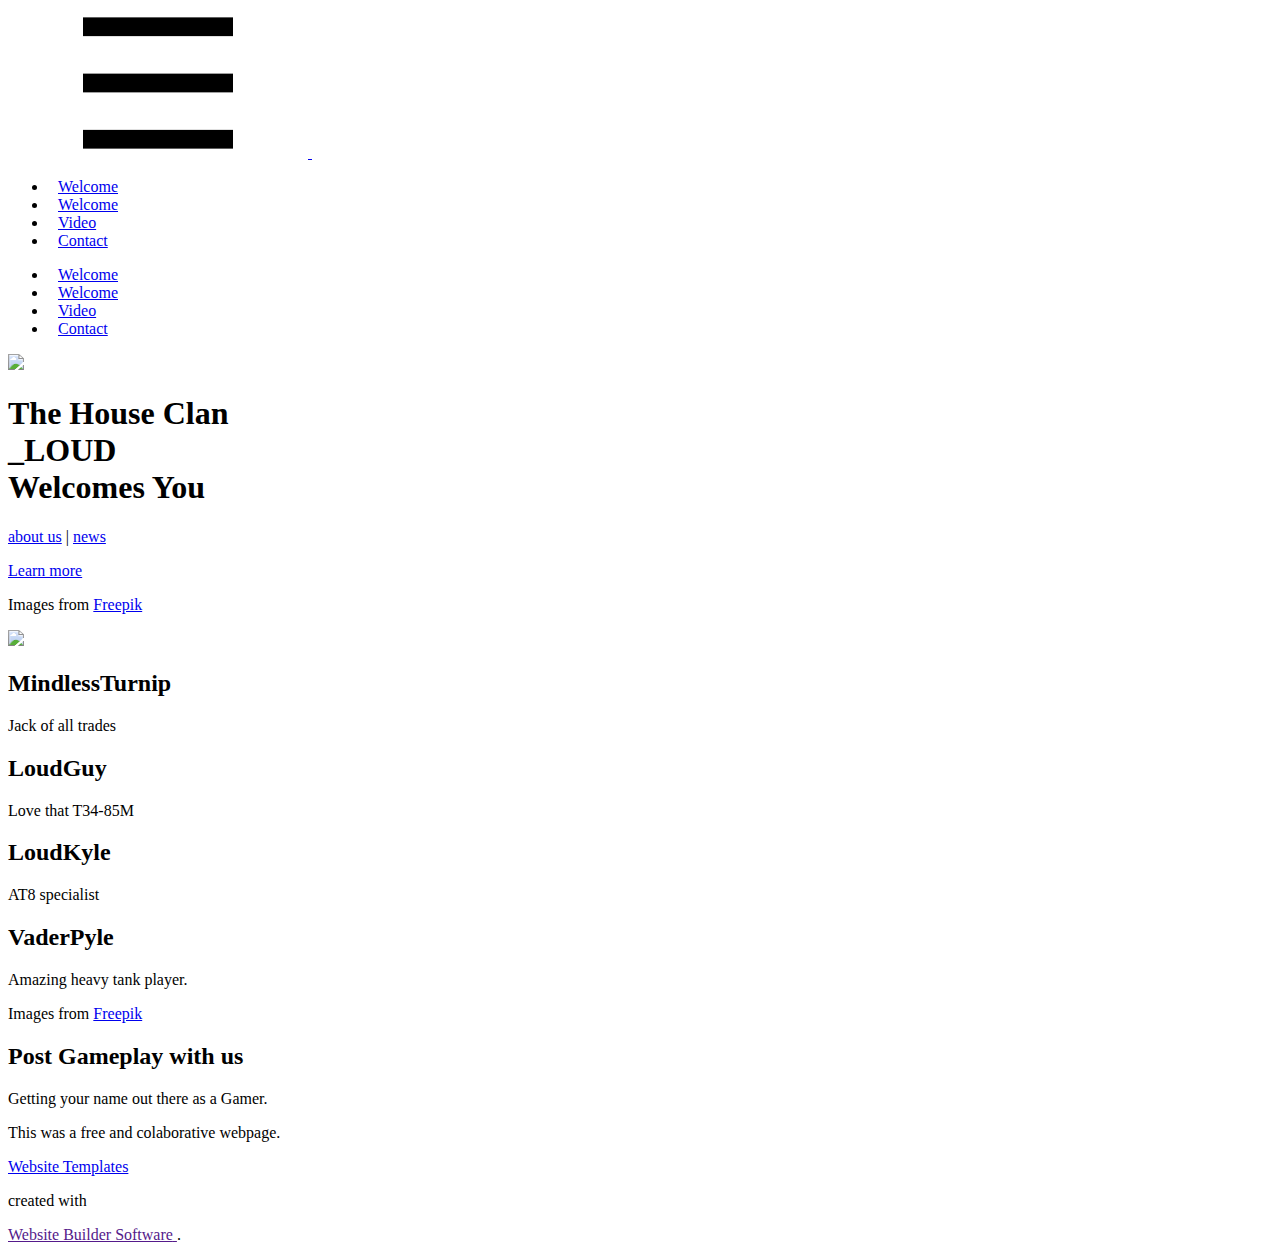
==== index.html @ 384fc14b "Update index.html" ====
<!DOCTYPE html>
<html style="font-size: 16px;">
  <head>
    <meta name="viewport" content="width=device-width, initial-scale=1.0">
    <meta charset="utf-8">
    <meta name="keywords" content="The House Clan Welcomes You, Josh B, LoudGuy, Reparable, Post Gameplay with us, THC_, The House Clan World of Tanks, THC_ clan">
    <meta name="description" content=" A fun World of tanks clan that also plays clash of clans.">
     <meta name="description" content="">
    <meta name="page_type" content="np-template-header-footer-from-plugin">
    <title>Welcome</title>
    <link rel="stylesheet" href="nicepage.css" media="screen">
<link rel="stylesheet" href="Welcome.css" media="screen">
    <script class="u-script" type="text/javascript" src="jquery.js" defer=""></script>
    <script class="u-script" type="text/javascript" src="nicepage.js" defer=""></script>
    <meta name="generator" content="Nicepage 4.0.3, nicepage.com">
    <link id="u-theme-google-font" rel="stylesheet" href="https://fonts.googleapis.com/css?family=Roboto:100,100i,300,300i,400,400i,500,500i,700,700i,900,900i|Open+Sans:300,300i,400,400i,600,600i,700,700i,800,800i">
    <link id="u-page-google-font" rel="stylesheet" href="https://fonts.googleapis.com/css?family=Montserrat:100,100i,200,200i,300,300i,400,400i,500,500i,600,600i,700,700i,800,800i,900,900i">
    
    
    
    
    <script type="application/ld+json">{
		"@context": "http://schema.org",
		"@type": "Organization",
		"name": "",
		"logo": "images/default-logo.png"
}</script>
    <meta name="theme-color" content="#478ac9">
    <meta property="og:title" content="Welcome">
    <meta property="og:type" content="website">
  </head>
  <body data-home-page="Welcome.html" data-home-page-title="Welcome" class="u-body"><header class="u-clearfix u-header u-header" id="sec-353a"><div class="u-clearfix u-sheet u-sheet-1">
        <nav class="u-menu u-menu-dropdown u-offcanvas u-menu-1">
          <div class="menu-collapse" style="font-size: 1rem; letter-spacing: 0px; font-weight: 700;">
            <a class="u-button-style u-custom-border u-custom-border-color u-custom-left-right-menu-spacing u-custom-padding-bottom u-custom-text-color u-custom-top-bottom-menu-spacing u-nav-link u-text-active-palette-1-base u-text-hover-palette-2-base" href="#">
              <svg><use xmlns:xlink="http://www.w3.org/1999/xlink" xlink:href="#menu-hamburger"></use></svg>
              <svg version="1.1" xmlns="http://www.w3.org/2000/svg" xmlns:xlink="http://www.w3.org/1999/xlink"><defs><symbol id="menu-hamburger" viewBox="0 0 16 16" style="width: 16px; height: 16px;"><rect y="1" width="16" height="2"></rect><rect y="7" width="16" height="2"></rect><rect y="13" width="16" height="2"></rect>
</symbol>
</defs></svg>
            </a>
          </div>
          <div class="u-custom-menu u-nav-container">
            <ul class="u-nav u-spacing-20 u-unstyled u-nav-1"><li class="u-nav-item"><a class="u-button-style u-nav-link u-text-active-palette-1-base u-text-grey-90 u-text-hover-palette-2-base" href="#" style="padding: 10px;">Welcome</a>
</li><li class="u-nav-item"><a class="u-button-style u-nav-link u-text-active-palette-1-base u-text-grey-90 u-text-hover-palette-2-base" href="#" style="padding: 10px;">Welcome</a>
</li><li class="u-nav-item"><a class="u-button-style u-nav-link u-text-active-palette-1-base u-text-grey-90 u-text-hover-palette-2-base" href="#" style="padding: 10px;">Video</a>
</li><li class="u-nav-item"><a class="u-button-style u-nav-link u-text-active-palette-1-base u-text-grey-90 u-text-hover-palette-2-base" href="#" style="padding: 10px;">Contact</a>
</li></ul>
          </div>
          <div class="u-custom-menu u-nav-container-collapse">
            <div class="u-black u-container-style u-inner-container-layout u-opacity u-opacity-95 u-sidenav">
              <div class="u-inner-container-layout u-sidenav-overflow">
                <div class="u-menu-close"></div>
                <ul class="u-align-center u-nav u-popupmenu-items u-unstyled u-nav-2"><li class="u-nav-item"><a class="u-button-style u-nav-link" href="#" style="padding: 10px;">Welcome</a>
</li><li class="u-nav-item"><a class="u-button-style u-nav-link" href="#" style="padding: 10px;">Welcome</a>
</li><li class="u-nav-item"><a class="u-button-style u-nav-link" href="#" style="padding: 10px;">Video</a>
</li><li class="u-nav-item"><a class="u-button-style u-nav-link" href="#" style="padding: 10px;">Contact</a>
</li></ul>
              </div>
            </div>
            <div class="u-black u-menu-overlay u-opacity u-opacity-70"></div>
          </div>
        </nav>
        <a href="https://nicepage.com" class="u-image u-logo u-image-1">
          <img src="images/default-logo.png" class="u-logo-image u-logo-image-1">
        </a>
      </div></header>
    <section class="u-align-center u-clearfix u-image u-shading u-section-1" id="carousel_fbc0" src="" data-image-width="1980" data-image-height="1114">
      <div class="u-clearfix u-sheet u-valign-middle-sm u-valign-middle-xs u-sheet-1">
        <h1 class="u-custom-font u-font-montserrat u-text u-text-body-alt-color u-title u-text-1">The House Clan<br>_LOUD<br>Welcomes You
        </h1>
        <p class="u-large-text u-text u-text-body-alt-color u-text-font u-text-variant u-text-2">
          <a href="https://kgilliam774429.wixsite.com/website/about" class="u-active-none u-border-0 u-btn u-button-link u-button-style u-hover-none u-none u-text-body-alt-color u-btn-1">about us</a> | <a href="https://kgilliam774429.wixsite.com/website/news" class="u-active-none u-border-none u-btn u-button-link u-button-style u-hover-none u-none u-text-body-alt-color u-btn-2">news</a>
        </p>
        <a href="https://kgilliam774429.wixsite.com/website" class="u-active-white u-border-2 u-border-white u-btn u-button-style u-hover-white u-none u-text-active-black u-text-body-alt-color u-text-hover-black u-btn-3">Learn more</a>
        <p class="u-text u-text-body-alt-color u-text-3">Images from <a href="https://www.freepik.com/photos/background" class="u-border-1 u-border-white u-btn u-button-link u-button-style u-none u-text-body-alt-color u-btn-4" target="_blank">Freepik</a>
        </p>
      </div>
    </section>
    <section class="u-clearfix u-palette-4-dark-3 u-section-2" id="carousel_082b">
      <img class="u-expanded-height-lg u-expanded-height-md u-expanded-height-xl u-image u-image-1" src="images/fffffff-min.jpg" data-image-width="1200" data-image-height="800">
      <div class="u-list u-list-1">
        <div class="u-repeater u-repeater-1">
          <div class="u-container-style u-list-item u-repeater-item u-white u-list-item-1">
            <div class="u-container-layout u-similar-container u-valign-top u-container-layout-1">
              <h2 class="u-text u-text-1">MindlessTurnip</h2>
              <p class="u-text u-text-2">Jack of all trades</p>
            </div>
          </div>
          <div class="u-container-style u-list-item u-repeater-item u-white u-list-item-2">
            <div class="u-container-layout u-similar-container u-valign-top u-container-layout-2">
              <h2 class="u-text u-text-3">LoudGuy</h2>
              <p class="u-text u-text-4">Love that T34-85M</p>
            </div>
          </div>
          <div class="u-container-style u-list-item u-repeater-item u-white u-list-item-3">
            <div class="u-container-layout u-similar-container u-valign-top u-container-layout-3">
              <h2 class="u-text u-text-5">LoudKyle</h2>
              <p class="u-text u-text-6">AT8 specialist</p>
            </div>
          </div>
          <div class="u-container-style u-list-item u-repeater-item u-white u-list-item-4">
            <div class="u-container-layout u-similar-container u-valign-top u-container-layout-4">
              <h2 class="u-text u-text-7">VaderPyle</h2>
              <p class="u-text u-text-8">Amazing heavy tank player.</p>
            </div>
          </div>
        </div>
      </div>
      <p class="u-align-left-sm u-align-left-xs u-align-right-lg u-align-right-md u-align-right-xl u-text u-text-9">Images from <a href="https://www.freepik.com/photos/man" class="u-border-1 u-border-white u-btn u-button-link u-button-style u-none u-text-body-alt-color u-btn-1">Freepik</a>
      </p>
    </section>
    <section class="u-align-center u-clearfix u-palette-1-base u-section-3" id="sec-af9f">
      <div class="u-clearfix u-sheet u-valign-middle-xs u-sheet-1">
        <div class="u-align-left u-expanded-width-sm u-expanded-width-xs u-video u-video-1">
          <div class="embed-responsive embed-responsive-1">
            <iframe style="position: absolute;top: 0;left: 0;width: 100%;height: 100%;" class="embed-responsive-item" src="https://www.youtube.com/embed/PmBHP52gUlY?mute=0&amp;showinfo=0&amp;controls=0&amp;start=0" frameborder="0" allowfullscreen=""></iframe>
          </div>
        </div>
        <h2 class="u-text u-text-default u-text-1">Post Gameplay with us</h2>
        <p class="u-text u-text-2">Getting your name out there as a Gamer.</p>
      </div>
    </section>
    
    
    <footer class="u-align-center u-clearfix u-footer u-grey-80 u-footer" id="sec-add2"><div class="u-clearfix u-sheet u-valign-middle u-sheet-1">
        <p class="u-small-text u-text u-text-variant u-text-1">This was a free and colaborative webpage.</p>
      </div></footer>
    <section class="u-backlink u-clearfix u-grey-80">
      <a class="u-link" href="https://nicepage.com/website-templates" target="_blank">
        <span>Website Templates</span>
      </a>
      <p class="u-text">
        <span>created with</span>
      </p>
      <a class="u-link" href="" target="_blank">
        <span>Website Builder Software</span>
      </a>. 
    </section>
  </body>
</html>
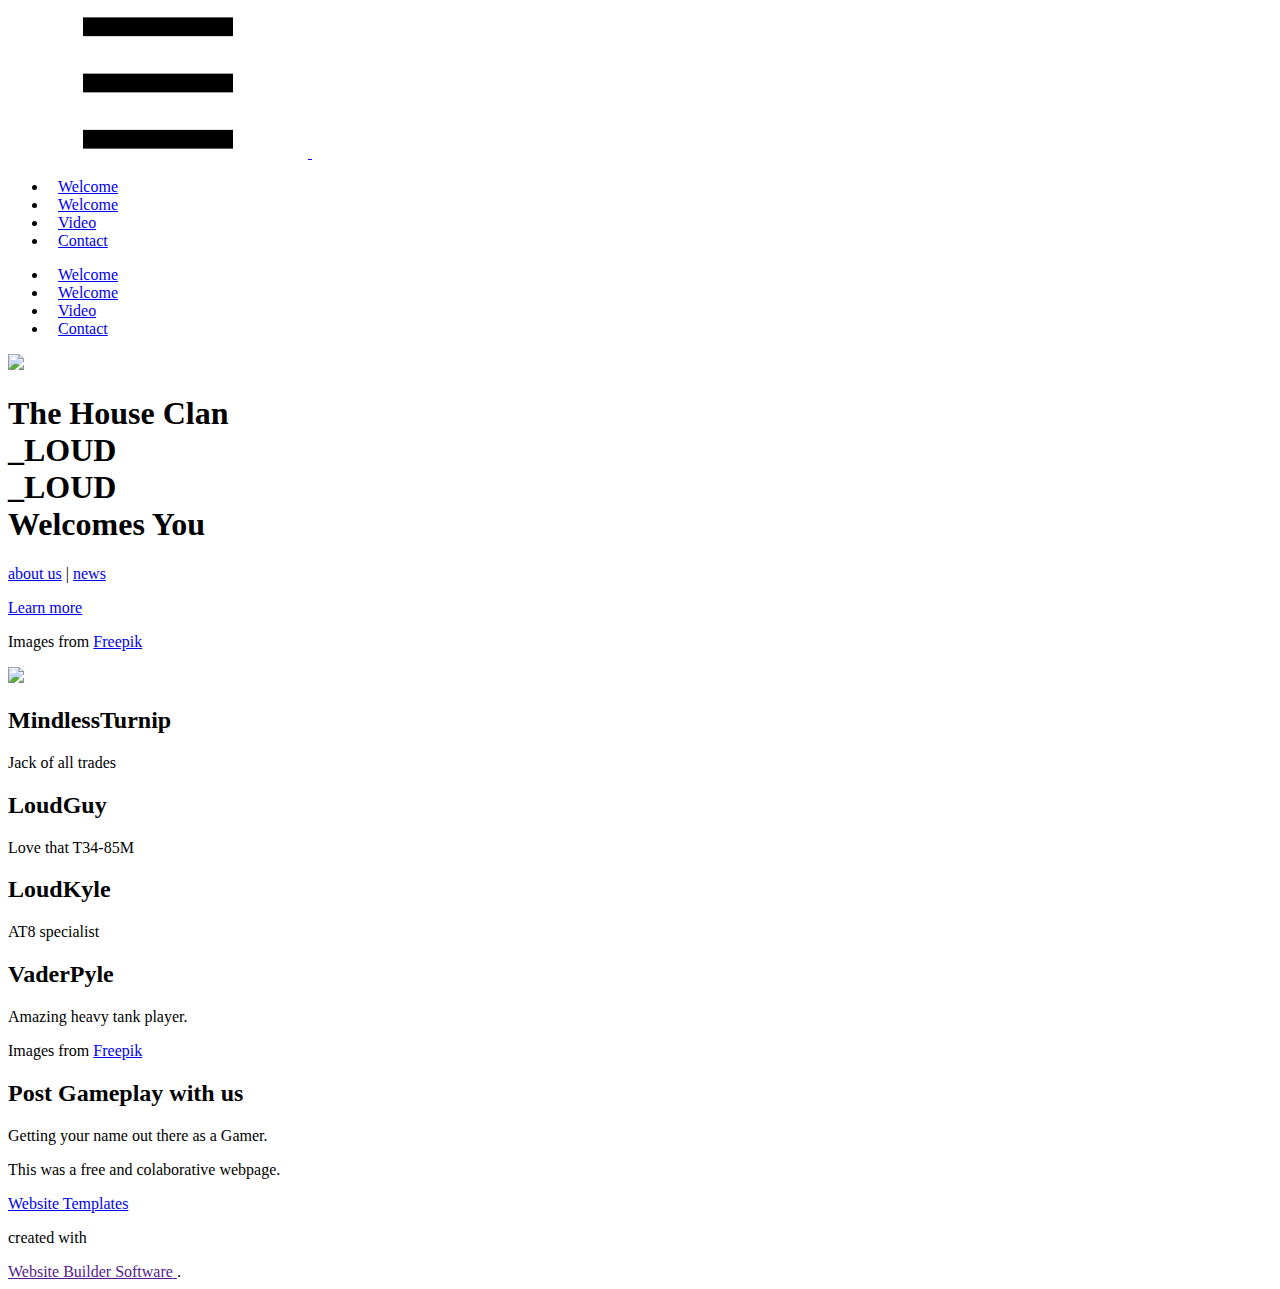
==== commit be88c348: "Update index.html" ====
--- a/index.html
+++ b/index.html
@@ -5,9 +5,8 @@
     <meta charset="utf-8">
     <meta name="keywords" content="The House Clan Welcomes You, Josh B, LoudGuy, Reparable, Post Gameplay with us, THC_, The House Clan World of Tanks, THC_ clan">
     <meta name="description" content=" A fun World of tanks clan that also plays clash of clans.">
-     <meta name="description" content="">
     <meta name="page_type" content="np-template-header-footer-from-plugin">
-    <title>Welcome</title>
+    <title>The House Clan Gaming</title>
     <link rel="stylesheet" href="nicepage.css" media="screen">
 <link rel="stylesheet" href="Welcome.css" media="screen">
     <script class="u-script" type="text/javascript" src="jquery.js" defer=""></script>
@@ -19,15 +18,10 @@
     
     
     
-    <script type="application/ld+json">{
-		"@context": "http://schema.org",
-		"@type": "Organization",
-		"name": "",
-		"logo": "images/default-logo.png"
-}</script>
+    
     <meta name="theme-color" content="#478ac9">
-    <meta property="og:title" content="Welcome">
-    <meta property="og:type" content="website">
+    <meta property="og:title" content="The House Clan in World of Tanks">
+    <meta property="og:type" content="about the Team">
   </head>
   <body data-home-page="Welcome.html" data-home-page-title="Welcome" class="u-body"><header class="u-clearfix u-header u-header" id="sec-353a"><div class="u-clearfix u-sheet u-sheet-1">
         <nav class="u-menu u-menu-dropdown u-offcanvas u-menu-1">
@@ -40,20 +34,20 @@
             </a>
           </div>
           <div class="u-custom-menu u-nav-container">
-            <ul class="u-nav u-spacing-20 u-unstyled u-nav-1"><li class="u-nav-item"><a class="u-button-style u-nav-link u-text-active-palette-1-base u-text-grey-90 u-text-hover-palette-2-base" href="#" style="padding: 10px;">Welcome</a>
-</li><li class="u-nav-item"><a class="u-button-style u-nav-link u-text-active-palette-1-base u-text-grey-90 u-text-hover-palette-2-base" href="#" style="padding: 10px;">Welcome</a>
-</li><li class="u-nav-item"><a class="u-button-style u-nav-link u-text-active-palette-1-base u-text-grey-90 u-text-hover-palette-2-base" href="#" style="padding: 10px;">Video</a>
-</li><li class="u-nav-item"><a class="u-button-style u-nav-link u-text-active-palette-1-base u-text-grey-90 u-text-hover-palette-2-base" href="#" style="padding: 10px;">Contact</a>
+            <ul class="u-nav u-spacing-20 u-unstyled u-nav-1"><li class="u-nav-item"><a class="u-button-style u-nav-link u-text-active-palette-1-base u-text-grey-90 u-text-hover-palette-2-base" href="Welcome.html" style="padding: 10px;">Welcome</a>
+</li><li class="u-nav-item"><a class="u-button-style u-nav-link u-text-active-palette-1-base u-text-grey-90 u-text-hover-palette-2-base" href="https://kgilliam774429.wixsite.com/website" style="padding: 10px;">Welcome</a>
+</li><li class="u-nav-item"><a class="u-button-style u-nav-link u-text-active-palette-1-base u-text-grey-90 u-text-hover-palette-2-base" href="https://kgilliam774429.wixsite.com/website/video" style="padding: 10px;">Video</a>
+</li><li class="u-nav-item"><a class="u-button-style u-nav-link u-text-active-palette-1-base u-text-grey-90 u-text-hover-palette-2-base" href="https://kgilliam774429.wixsite.com/website/contact" style="padding: 10px;">Contact</a>
 </li></ul>
           </div>
           <div class="u-custom-menu u-nav-container-collapse">
             <div class="u-black u-container-style u-inner-container-layout u-opacity u-opacity-95 u-sidenav">
               <div class="u-inner-container-layout u-sidenav-overflow">
                 <div class="u-menu-close"></div>
-                <ul class="u-align-center u-nav u-popupmenu-items u-unstyled u-nav-2"><li class="u-nav-item"><a class="u-button-style u-nav-link" href="#" style="padding: 10px;">Welcome</a>
-</li><li class="u-nav-item"><a class="u-button-style u-nav-link" href="#" style="padding: 10px;">Welcome</a>
-</li><li class="u-nav-item"><a class="u-button-style u-nav-link" href="#" style="padding: 10px;">Video</a>
-</li><li class="u-nav-item"><a class="u-button-style u-nav-link" href="#" style="padding: 10px;">Contact</a>
+                <ul class="u-align-center u-nav u-popupmenu-items u-unstyled u-nav-2"><li class="u-nav-item"><a class="u-button-style u-nav-link" href="Welcome.html" style="padding: 10px;">Welcome</a>
+</li><li class="u-nav-item"><a class="u-button-style u-nav-link" href="https://kgilliam774429.wixsite.com/website" style="padding: 10px;">Welcome</a>
+</li><li class="u-nav-item"><a class="u-button-style u-nav-link" href="https://kgilliam774429.wixsite.com/website/video" style="padding: 10px;">Video</a>
+</li><li class="u-nav-item"><a class="u-button-style u-nav-link" href="https://kgilliam774429.wixsite.com/website/contact" style="padding: 10px;">Contact</a>
 </li></ul>
               </div>
             </div>
@@ -66,7 +60,7 @@
       </div></header>
     <section class="u-align-center u-clearfix u-image u-shading u-section-1" id="carousel_fbc0" src="" data-image-width="1980" data-image-height="1114">
       <div class="u-clearfix u-sheet u-valign-middle-sm u-valign-middle-xs u-sheet-1">
-        <h1 class="u-custom-font u-font-montserrat u-text u-text-body-alt-color u-title u-text-1">The House Clan<br>_LOUD<br>Welcomes You
+        <h1 class="u-custom-font u-font-montserrat u-text u-text-body-alt-color u-title u-text-1">The House Clan<br>_LOUD<br>_LOUD<br>Welcomes You
         </h1>
         <p class="u-large-text u-text u-text-body-alt-color u-text-font u-text-variant u-text-2">
           <a href="https://kgilliam774429.wixsite.com/website/about" class="u-active-none u-border-0 u-btn u-button-link u-button-style u-hover-none u-none u-text-body-alt-color u-btn-1">about us</a> | <a href="https://kgilliam774429.wixsite.com/website/news" class="u-active-none u-border-none u-btn u-button-link u-button-style u-hover-none u-none u-text-body-alt-color u-btn-2">news</a>
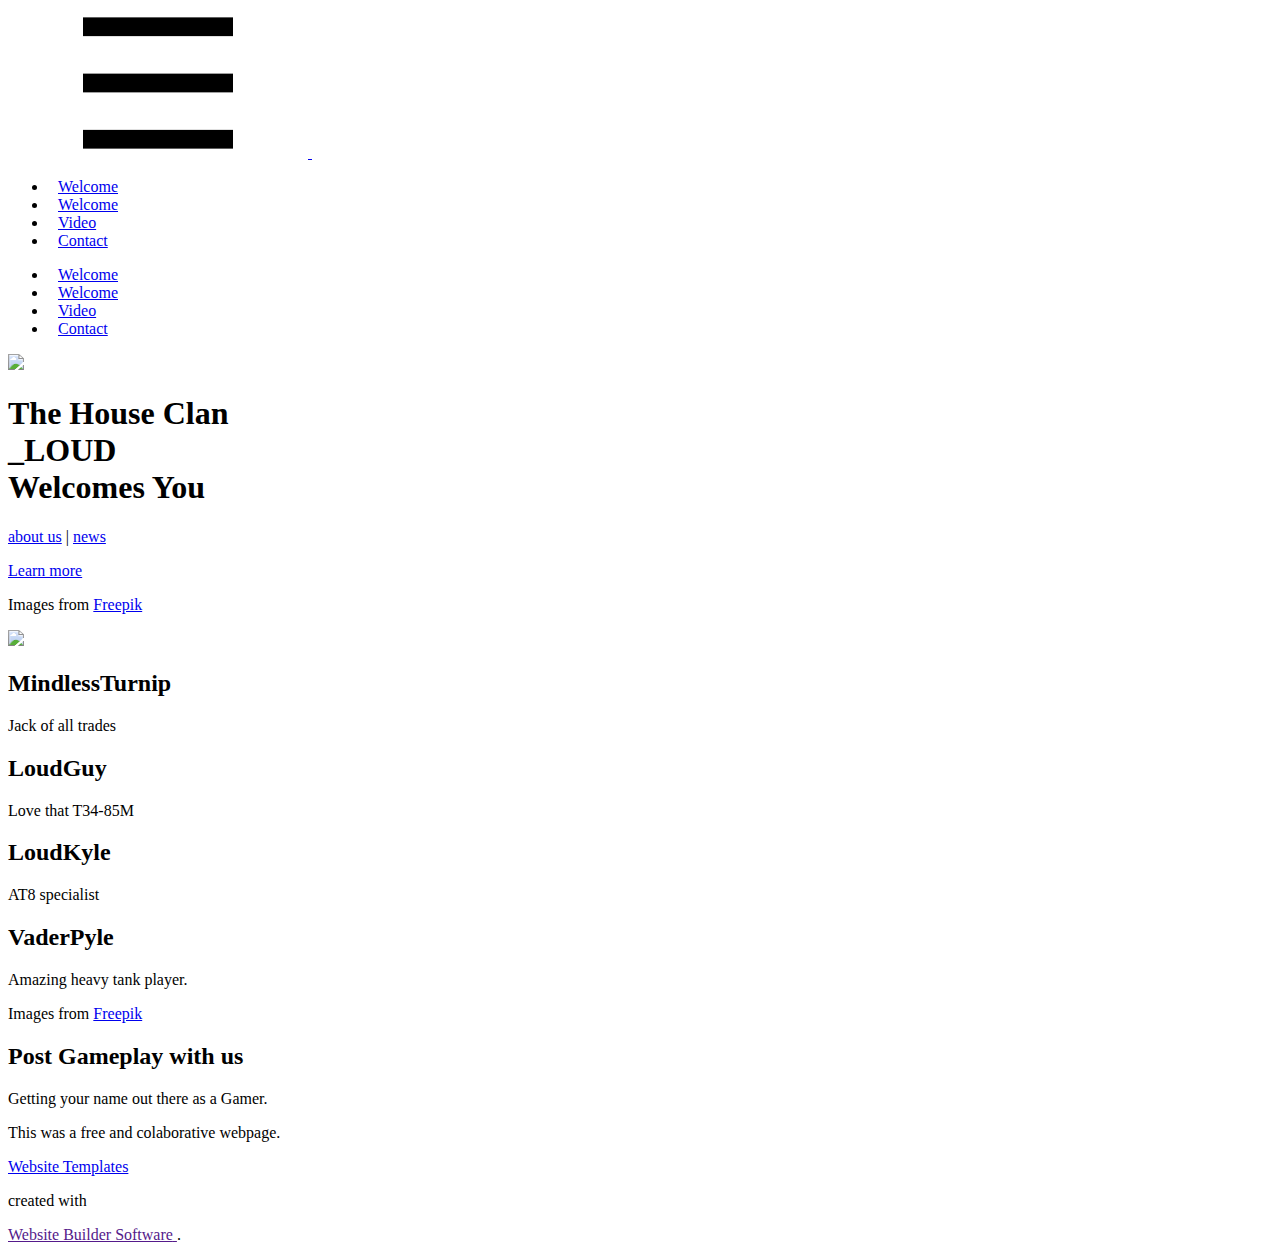
==== commit c6f8a1fb: "Update index.html" ====
--- a/index.html
+++ b/index.html
@@ -60,7 +60,7 @@
       </div></header>
     <section class="u-align-center u-clearfix u-image u-shading u-section-1" id="carousel_fbc0" src="" data-image-width="1980" data-image-height="1114">
       <div class="u-clearfix u-sheet u-valign-middle-sm u-valign-middle-xs u-sheet-1">
-        <h1 class="u-custom-font u-font-montserrat u-text u-text-body-alt-color u-title u-text-1">The House Clan<br>_LOUD<br>_LOUD<br>Welcomes You
+        <h1 class="u-custom-font u-font-montserrat u-text u-text-body-alt-color u-title u-text-1">The House Clan<br>_LOUD<br>Welcomes You
         </h1>
         <p class="u-large-text u-text u-text-body-alt-color u-text-font u-text-variant u-text-2">
           <a href="https://kgilliam774429.wixsite.com/website/about" class="u-active-none u-border-0 u-btn u-button-link u-button-style u-hover-none u-none u-text-body-alt-color u-btn-1">about us</a> | <a href="https://kgilliam774429.wixsite.com/website/news" class="u-active-none u-border-none u-btn u-button-link u-button-style u-hover-none u-none u-text-body-alt-color u-btn-2">news</a>
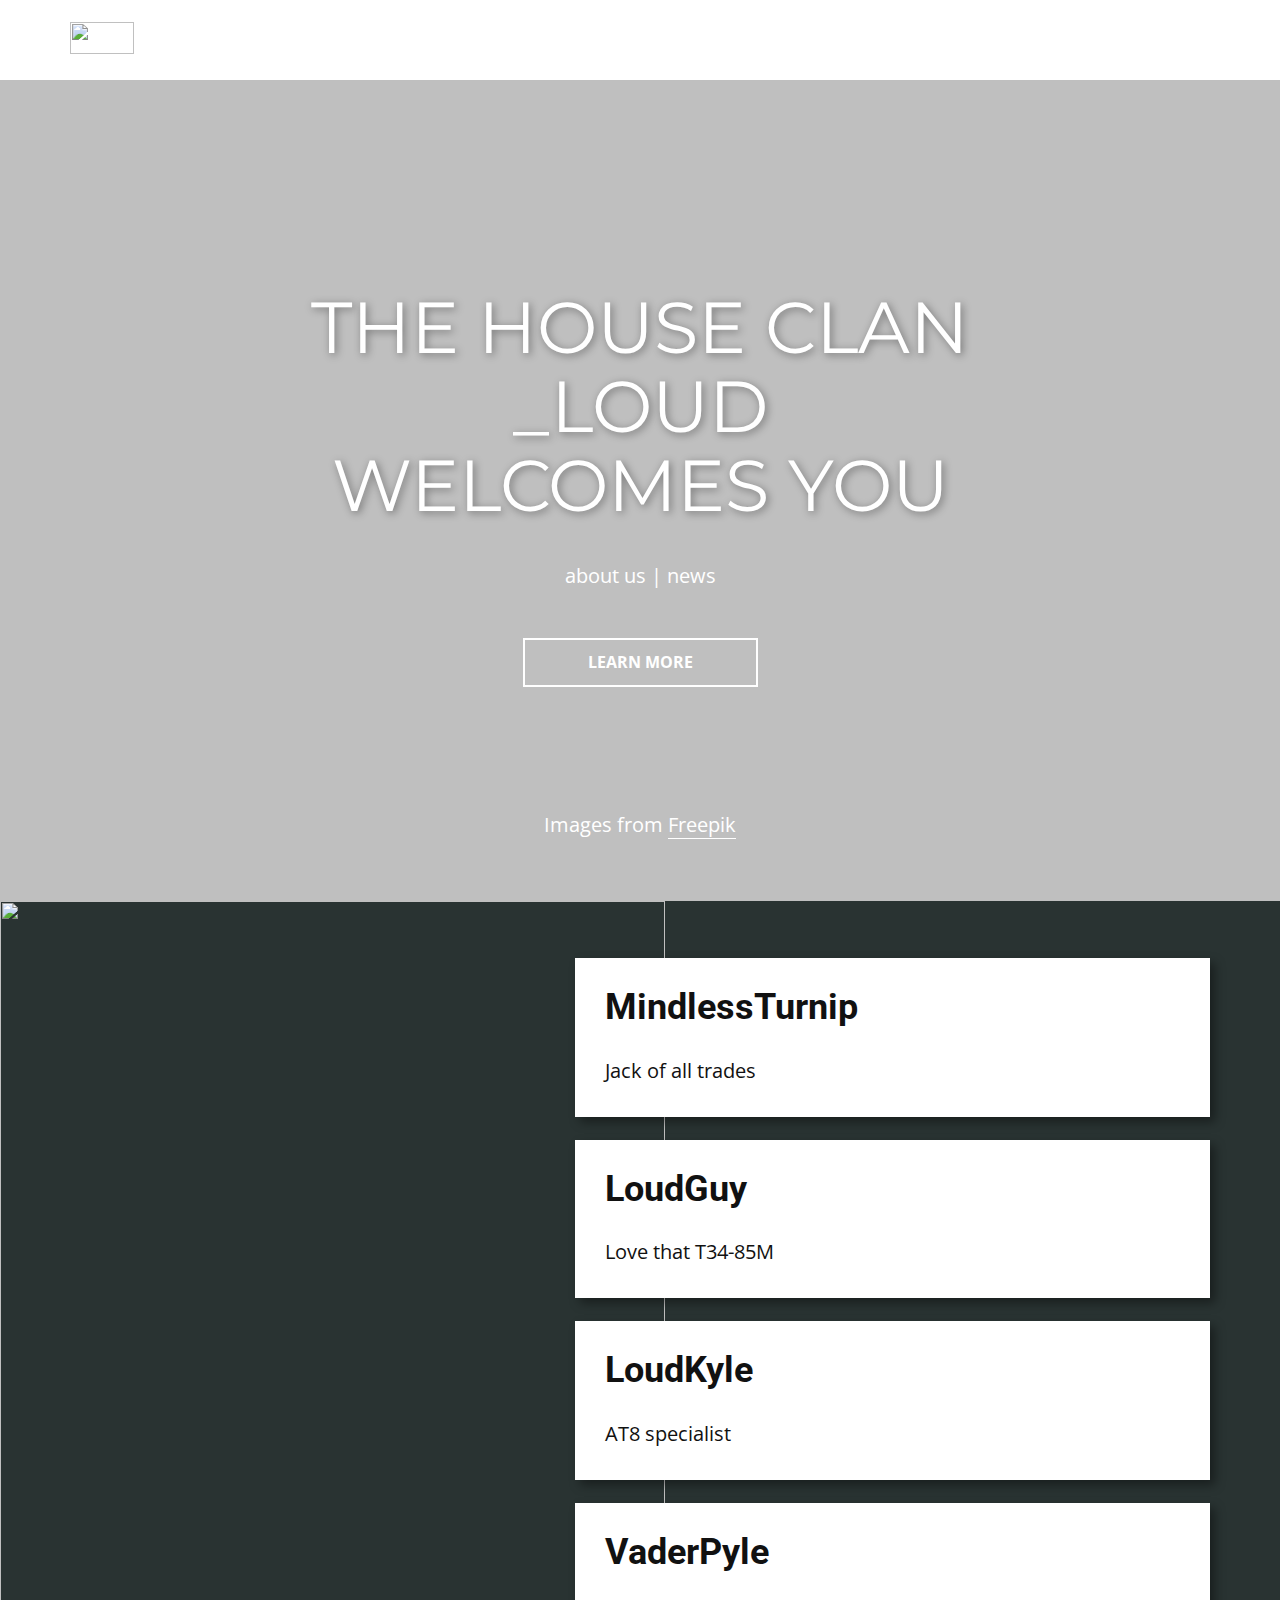
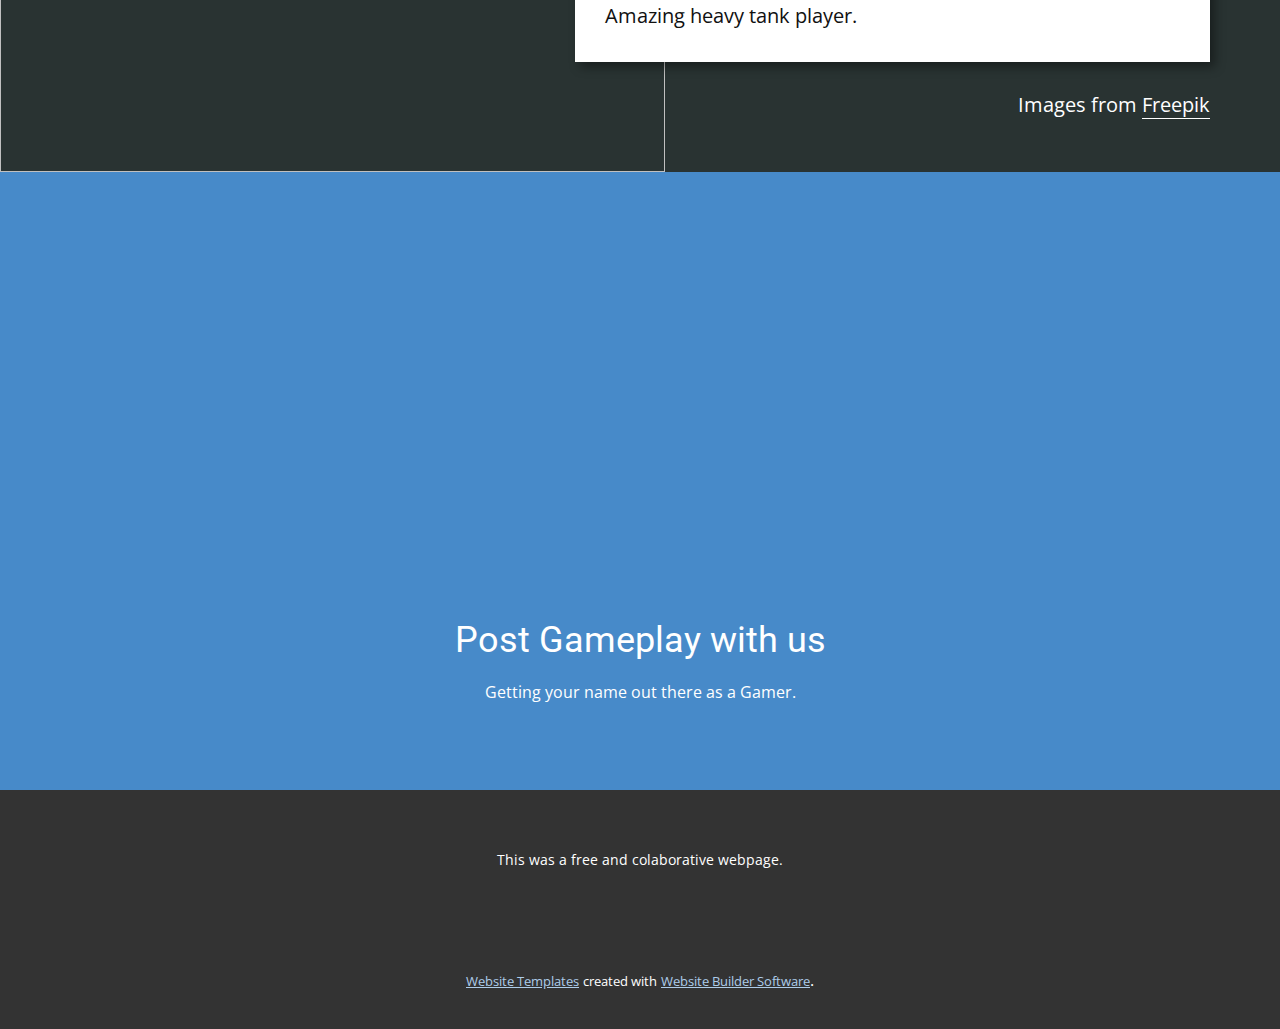
==== commit e1604b49: "Update index.html" ====
--- a/index.html
+++ b/index.html
@@ -36,8 +36,8 @@
           <div class="u-custom-menu u-nav-container">
             <ul class="u-nav u-spacing-20 u-unstyled u-nav-1"><li class="u-nav-item"><a class="u-button-style u-nav-link u-text-active-palette-1-base u-text-grey-90 u-text-hover-palette-2-base" href="Welcome.html" style="padding: 10px;">Welcome</a>
 </li><li class="u-nav-item"><a class="u-button-style u-nav-link u-text-active-palette-1-base u-text-grey-90 u-text-hover-palette-2-base" href="https://kgilliam774429.wixsite.com/website" style="padding: 10px;">Welcome</a>
-</li><li class="u-nav-item"><a class="u-button-style u-nav-link u-text-active-palette-1-base u-text-grey-90 u-text-hover-palette-2-base" href="https://kgilliam774429.wixsite.com/website/video" style="padding: 10px;">Video</a>
-</li><li class="u-nav-item"><a class="u-button-style u-nav-link u-text-active-palette-1-base u-text-grey-90 u-text-hover-palette-2-base" href="https://kgilliam774429.wixsite.com/website/contact" style="padding: 10px;">Contact</a>
+</li><!--<li class="u-nav-item"><a class="u-button-style u-nav-link u-text-active-palette-1-base u-text-grey-90 u-text-hover-palette-2-base" href="https://kgilliam774429.wixsite.com/website/video" style="padding: 10px;">Video</a>
+</li>--><li class="u-nav-item"><a class="u-button-style u-nav-link u-text-active-palette-1-base u-text-grey-90 u-text-hover-palette-2-base" href="https://kgilliam774429.wixsite.com/website/contact" style="padding: 10px;">Contact</a>
 </li></ul>
           </div>
           <div class="u-custom-menu u-nav-container-collapse">
--- a/nicepage.css
+++ b/nicepage.css
@@ -0,0 +1,35249 @@
+/*begin-commonstyles library*//*!
+ * froala_editor v4.0.6 (https://www.froala.com/wysiwyg-editor)
+ * License https://froala.com/wysiwyg-editor/terms/
+ * Copyright 2014-2021 Froala Labs
+ */
+
+.fr-clearfix::after {
+  clear: both;
+  display: block;
+  content: "";
+  height: 0; }
+
+.fr-hide-by-clipping {
+  position: absolute;
+  width: 1px;
+  height: 1px;
+  padding: 0;
+  margin: -1px;
+  overflow: hidden;
+  clip: rect(0, 0, 0, 0);
+  border: 0; }
+
+.fr-view img.fr-rounded, .fr-view .fr-img-caption.fr-rounded img {
+  border-radius: 10px;
+  -moz-border-radius: 10px;
+  -webkit-border-radius: 10px;
+  -moz-background-clip: padding;
+  -webkit-background-clip: padding-box;
+  background-clip: padding-box; }
+
+.fr-view img.fr-shadow, .fr-view .fr-img-caption.fr-shadow img {
+  -webkit-box-shadow: 10px 10px 5px 0px #cccccc;
+  -moz-box-shadow: 10px 10px 5px 0px #cccccc;
+  box-shadow: 10px 10px 5px 0px #cccccc; }
+
+.fr-view img.fr-bordered, .fr-view .fr-img-caption.fr-bordered img {
+  border: solid 5px #CCC; }
+
+.fr-view img.fr-bordered {
+  -webkit-box-sizing: content-box;
+  -moz-box-sizing: content-box;
+  box-sizing: content-box; }
+
+.fr-view .fr-img-caption.fr-bordered img {
+  -webkit-box-sizing: border-box;
+  -moz-box-sizing: border-box;
+  box-sizing: border-box; }
+
+.fr-view {
+  word-wrap: break-word; }
+  .fr-view span[style~="color:"] a {
+    color: inherit; }
+  .fr-view strong {
+    font-weight: 700; }
+  .fr-view table[border='0'] td:not([class]), .fr-view table[border='0'] th:not([class]), .fr-view table[border='0'] td[class=""], .fr-view table[border='0'] th[class=""] {
+    border-width: 0px; }
+  .fr-view table {
+    border: none;
+    border-collapse: collapse;
+    empty-cells: show;
+    max-width: 100%; }
+    .fr-view table td {
+      min-width: 5px; }
+    .fr-view table.fr-dashed-borders td, .fr-view table.fr-dashed-borders th {
+      border-style: dashed; }
+    .fr-view table.fr-alternate-rows tbody tr:nth-child(2n) {
+      background: whitesmoke; }
+    .fr-view table td, .fr-view table th {
+      border: 1px solid #DDD; }
+      .fr-view table td:empty, .fr-view table th:empty {
+        height: 20px; }
+      .fr-view table td.fr-highlighted, .fr-view table th.fr-highlighted {
+        border: 1px double red; }
+      .fr-view table td.fr-thick, .fr-view table th.fr-thick {
+        border-width: 2px; }
+    .fr-view table th {
+      background: #ececec; }
+  .fr-view hr {
+    clear: both;
+    user-select: none;
+    -o-user-select: none;
+    -moz-user-select: none;
+    -khtml-user-select: none;
+    -webkit-user-select: none;
+    -ms-user-select: none;
+    break-after: always;
+    page-break-after: always; }
+  .fr-view .fr-file {
+    position: relative; }
+    .fr-view .fr-file::after {
+      position: relative;
+      content: "\1F4CE";
+      font-weight: normal; }
+  .fr-view pre {
+    white-space: pre-wrap;
+    word-wrap: break-word;
+    overflow: visible; }
+/*  .fr-view[dir="rtl"] blockquote {
+    border-left: none;
+    border-right: solid 2px #5E35B1;
+    margin-right: 0;
+    padding-right: 5px;
+    padding-left: 0; }
+    .fr-view[dir="rtl"] blockquote blockquote {
+      border-color: #00BCD4; }
+      .fr-view[dir="rtl"] blockquote blockquote blockquote {
+        border-color: #43A047; }
+  .fr-view blockquote {
+    border-left: solid 2px #5E35B1;
+    margin-left: 0;
+    padding-left: 5px;
+    color: #5E35B1; }
+    .fr-view blockquote blockquote {
+      border-color: #00BCD4;
+      color: #00BCD4; }
+      .fr-view blockquote blockquote blockquote {
+        border-color: #43A047;
+        color: #43A047; } */
+  .fr-view span.fr-emoticon {
+    font-weight: normal;
+    font-family: "Apple Color Emoji","Segoe UI Emoji","NotoColorEmoji","Segoe UI Symbol","Android Emoji","EmojiSymbols";
+    display: inline;
+    line-height: 0; }
+    .fr-view span.fr-emoticon.fr-emoticon-img {
+      background-repeat: no-repeat !important;
+      font-size: inherit;
+      height: 1em;
+      width: 1em;
+      min-height: 20px;
+      min-width: 20px;
+      display: inline-block;
+      margin: -.1em .1em .1em;
+      line-height: 1;
+      vertical-align: middle; }
+  .fr-view .fr-text-gray {
+    color: #AAA !important; }
+  .fr-view .fr-text-bordered {
+    border-top: solid 1px #222;
+    border-bottom: solid 1px #222;
+    padding: 10px 0; }
+  .fr-view .fr-text-spaced {
+    letter-spacing: 1px; }
+  .fr-view .fr-text-uppercase {
+    text-transform: uppercase; }
+  .fr-view .fr-class-highlighted {
+    background-color: #ffff00; }
+  .fr-view .fr-class-code {
+    border-color: #cccccc;
+    border-radius: 2px;
+    -moz-border-radius: 2px;
+    -webkit-border-radius: 2px;
+    -moz-background-clip: padding;
+    -webkit-background-clip: padding-box;
+    background-clip: padding-box;
+    background: #f5f5f5;
+    padding: 10px;
+    font-family: "Courier New", Courier, monospace; }
+  .fr-view .fr-class-transparency {
+    opacity: 0.5; }
+  .fr-view img {
+    position: relative;
+    max-width: 100%; }
+    .fr-view img.fr-dib {
+      margin: 10px auto;
+      display: block;
+      float: none;
+      vertical-align: top; }
+      .fr-view img.fr-dib.fr-fil {
+        margin-left: 0;
+        text-align: left; }
+      .fr-view img.fr-dib.fr-fir {
+        margin-right: 0;
+        text-align: right; }
+    .fr-view img.fr-dii {
+      display: inline-block;
+      float: none;
+      vertical-align: bottom;
+      margin-left: 5px;
+      margin-right: 5px;
+      max-width: calc(100% - (2 * 5px)); }
+      .fr-view img.fr-dii.fr-fil {
+        float: left;
+        margin: 10px 15px 10px 0;
+        max-width: calc(100% - 5px); }
+      .fr-view img.fr-dii.fr-fir {
+        float: right;
+        margin: 10px 0 10px 15px;
+        max-width: calc(100% - 5px); }
+  .fr-view span.fr-img-caption {
+    position: relative;
+    max-width: 100%; }
+    .fr-view span.fr-img-caption.fr-dib {
+      margin: 5px auto;
+      display: block;
+      float: none;
+      vertical-align: top; }
+      .fr-view span.fr-img-caption.fr-dib.fr-fil {
+        margin-left: 0;
+        text-align: left; }
+      .fr-view span.fr-img-caption.fr-dib.fr-fir {
+        margin-right: 0;
+        text-align: right; }
+    .fr-view span.fr-img-caption.fr-dii {
+      display: inline-block;
+      float: none;
+      vertical-align: bottom;
+      margin-left: 5px;
+      margin-right: 5px;
+      max-width: calc(100% - (2 * 5px)); }
+      .fr-view span.fr-img-caption.fr-dii.fr-fil {
+        float: left;
+        margin: 5px 5px 5px 0;
+        max-width: calc(100% - 5px); }
+      .fr-view span.fr-img-caption.fr-dii.fr-fir {
+        float: right;
+        margin: 5px 0 5px 5px;
+        max-width: calc(100% - 5px); }
+  .fr-view .fr-video {
+    text-align: center;
+    position: relative; }
+    .fr-view .fr-video.fr-rv {
+      padding-bottom: 56.25%;
+      padding-top: 30px;
+      height: 0;
+      overflow: hidden; }
+      .fr-view .fr-video.fr-rv > iframe, .fr-view .fr-video.fr-rv object, .fr-view .fr-video.fr-rv embed {
+        position: absolute !important;
+        top: 0;
+        left: 0;
+        width: 100%;
+        height: 100%; }
+    .fr-view .fr-video > * {
+      -webkit-box-sizing: content-box;
+      -moz-box-sizing: content-box;
+      box-sizing: content-box;
+      max-width: 100%;
+      border: none; }
+    .fr-view .fr-video.fr-dvb {
+      display: block;
+      clear: both; }
+      .fr-view .fr-video.fr-dvb.fr-fvl {
+        text-align: left; }
+      .fr-view .fr-video.fr-dvb.fr-fvr {
+        text-align: right; }
+    .fr-view .fr-video.fr-dvi {
+      display: inline-block; }
+      .fr-view .fr-video.fr-dvi.fr-fvl {
+        float: left; }
+      .fr-view .fr-video.fr-dvi.fr-fvr {
+        float: right; }
+  .fr-view a.fr-strong {
+    font-weight: 700; }
+  .fr-view a.fr-green {
+    color: green; }
+  .fr-view .fr-img-caption {
+    text-align: center; }
+    .fr-view .fr-img-caption .fr-img-wrap {
+      padding: 0;
+      margin: auto;
+      text-align: center;
+      width: 100%; }
+      .fr-view .fr-img-caption .fr-img-wrap a {
+        display: block; }
+      .fr-view .fr-img-caption .fr-img-wrap img {
+        display: block;
+        margin: auto;
+        width: 100%; }
+      .fr-view .fr-img-caption .fr-img-wrap > span {
+        margin: auto;
+        display: block;
+        padding: 5px 5px 10px;
+        font-size: 14px;
+        font-weight: initial;
+        -webkit-box-sizing: border-box;
+        -moz-box-sizing: border-box;
+        box-sizing: border-box;
+        -webkit-opacity: 0.9;
+        -moz-opacity: 0.9;
+        opacity: 0.9;
+        -ms-filter: "progid:DXImageTransform.Microsoft.Alpha(Opacity=0)";
+        width: 100%;
+        text-align: center; }
+  .fr-view button.fr-rounded, .fr-view input.fr-rounded, .fr-view textarea.fr-rounded {
+    border-radius: 10px;
+    -moz-border-radius: 10px;
+    -webkit-border-radius: 10px;
+    -moz-background-clip: padding;
+    -webkit-background-clip: padding-box;
+    background-clip: padding-box; }
+  .fr-view button.fr-large, .fr-view input.fr-large, .fr-view textarea.fr-large {
+    font-size: 24px; }
+
+/**
+ * Image style.
+ */
+a.fr-view.fr-strong {
+  font-weight: 700; }
+a.fr-view.fr-green {
+  color: green; }
+
+/**
+ * Link style.
+ */
+img.fr-view {
+  position: relative;
+  max-width: 100%; }
+  img.fr-view.fr-dib {
+    margin: 5px auto;
+    display: block;
+    float: none;
+    vertical-align: top; }
+    img.fr-view.fr-dib.fr-fil {
+      margin-left: 0;
+      text-align: left; }
+    img.fr-view.fr-dib.fr-fir {
+      margin-right: 0;
+      text-align: right; }
+  img.fr-view.fr-dii {
+    display: inline-block;
+    float: none;
+    vertical-align: bottom;
+    margin-left: 5px;
+    margin-right: 5px;
+    max-width: calc(100% - (2 * 5px)); }
+    img.fr-view.fr-dii.fr-fil {
+      float: left;
+      margin: 5px 5px 5px 0;
+      max-width: calc(100% - 5px); }
+    img.fr-view.fr-dii.fr-fir {
+      float: right;
+      margin: 5px 0 5px 5px;
+      max-width: calc(100% - 5px); }
+
+span.fr-img-caption.fr-view {
+  position: relative;
+  max-width: 100%; }
+  span.fr-img-caption.fr-view.fr-dib {
+    margin: 5px auto;
+    display: block;
+    float: none;
+    vertical-align: top; }
+    span.fr-img-caption.fr-view.fr-dib.fr-fil {
+      margin-left: 0;
+      text-align: left; }
+    span.fr-img-caption.fr-view.fr-dib.fr-fir {
+      margin-right: 0;
+      text-align: right; }
+  span.fr-img-caption.fr-view.fr-dii {
+    display: inline-block;
+    float: none;
+    vertical-align: bottom;
+    margin-left: 5px;
+    margin-right: 5px;
+    max-width: calc(100% - (2 * 5px)); }
+    span.fr-img-caption.fr-view.fr-dii.fr-fil {
+      float: left;
+      margin: 5px 5px 5px 0;
+      max-width: calc(100% - 5px); }
+    span.fr-img-caption.fr-view.fr-dii.fr-fir {
+      float: right;
+      margin: 5px 0 5px 5px;
+      max-width: calc(100% - 5px); }
+/*end-commonstyles library*//*begin-commonstyles library*/@charset "UTF-8";
+
+/*!
+ * animate.css -https://daneden.github.io/animate.css/
+ * Version - 3.7.2
+ * Licensed under the MIT license - http://opensource.org/licenses/MIT
+ *
+ * Copyright (c) 2019 Daniel Eden
+ */
+
+@-webkit-keyframes bounce {
+  from,
+  20%,
+  53%,
+  80%,
+  to {
+    -webkit-animation-timing-function: cubic-bezier(0.215, 0.61, 0.355, 1);
+    animation-timing-function: cubic-bezier(0.215, 0.61, 0.355, 1);
+    -webkit-transform: translate3d(0, 0, 0);
+    transform: translate3d(0, 0, 0);
+  }
+
+  40%,
+  43% {
+    -webkit-animation-timing-function: cubic-bezier(0.755, 0.05, 0.855, 0.06);
+    animation-timing-function: cubic-bezier(0.755, 0.05, 0.855, 0.06);
+    -webkit-transform: translate3d(0, -30px, 0);
+    transform: translate3d(0, -30px, 0);
+  }
+
+  70% {
+    -webkit-animation-timing-function: cubic-bezier(0.755, 0.05, 0.855, 0.06);
+    animation-timing-function: cubic-bezier(0.755, 0.05, 0.855, 0.06);
+    -webkit-transform: translate3d(0, -15px, 0);
+    transform: translate3d(0, -15px, 0);
+  }
+
+  90% {
+    -webkit-transform: translate3d(0, -4px, 0);
+    transform: translate3d(0, -4px, 0);
+  }
+}
+
+@keyframes bounce {
+  from,
+  20%,
+  53%,
+  80%,
+  to {
+    -webkit-animation-timing-function: cubic-bezier(0.215, 0.61, 0.355, 1);
+    animation-timing-function: cubic-bezier(0.215, 0.61, 0.355, 1);
+    -webkit-transform: translate3d(0, 0, 0);
+    transform: translate3d(0, 0, 0);
+  }
+
+  40%,
+  43% {
+    -webkit-animation-timing-function: cubic-bezier(0.755, 0.05, 0.855, 0.06);
+    animation-timing-function: cubic-bezier(0.755, 0.05, 0.855, 0.06);
+    -webkit-transform: translate3d(0, -30px, 0);
+    transform: translate3d(0, -30px, 0);
+  }
+
+  70% {
+    -webkit-animation-timing-function: cubic-bezier(0.755, 0.05, 0.855, 0.06);
+    animation-timing-function: cubic-bezier(0.755, 0.05, 0.855, 0.06);
+    -webkit-transform: translate3d(0, -15px, 0);
+    transform: translate3d(0, -15px, 0);
+  }
+
+  90% {
+    -webkit-transform: translate3d(0, -4px, 0);
+    transform: translate3d(0, -4px, 0);
+  }
+}
+
+.bounce {
+  -webkit-animation-name: bounce;
+  animation-name: bounce;
+  -webkit-transform-origin: center bottom;
+  transform-origin: center bottom;
+}
+
+@-webkit-keyframes flash {
+  from,
+  50%,
+  to {
+    opacity: 1;
+  }
+
+  25%,
+  75% {
+    opacity: 0;
+  }
+}
+
+@keyframes flash {
+  from,
+  50%,
+  to {
+    opacity: 1;
+  }
+
+  25%,
+  75% {
+    opacity: 0;
+  }
+}
+
+.flash {
+  -webkit-animation-name: flash;
+  animation-name: flash;
+}
+
+/* originally authored by Nick Pettit - https://github.com/nickpettit/glide */
+
+@-webkit-keyframes pulse {
+  from {
+    -webkit-transform: scale3d(1, 1, 1);
+    transform: scale3d(1, 1, 1);
+  }
+
+  50% {
+    -webkit-transform: scale3d(1.05, 1.05, 1.05);
+    transform: scale3d(1.05, 1.05, 1.05);
+  }
+
+  to {
+    -webkit-transform: scale3d(1, 1, 1);
+    transform: scale3d(1, 1, 1);
+  }
+}
+
+@keyframes pulse {
+  from {
+    -webkit-transform: scale3d(1, 1, 1);
+    transform: scale3d(1, 1, 1);
+  }
+
+  50% {
+    -webkit-transform: scale3d(1.05, 1.05, 1.05);
+    transform: scale3d(1.05, 1.05, 1.05);
+  }
+
+  to {
+    -webkit-transform: scale3d(1, 1, 1);
+    transform: scale3d(1, 1, 1);
+  }
+}
+
+.pulse {
+  -webkit-animation-name: pulse;
+  animation-name: pulse;
+}
+
+@-webkit-keyframes rubberBand {
+  from {
+    -webkit-transform: scale3d(1, 1, 1);
+    transform: scale3d(1, 1, 1);
+  }
+
+  30% {
+    -webkit-transform: scale3d(1.25, 0.75, 1);
+    transform: scale3d(1.25, 0.75, 1);
+  }
+
+  40% {
+    -webkit-transform: scale3d(0.75, 1.25, 1);
+    transform: scale3d(0.75, 1.25, 1);
+  }
+
+  50% {
+    -webkit-transform: scale3d(1.15, 0.85, 1);
+    transform: scale3d(1.15, 0.85, 1);
+  }
+
+  65% {
+    -webkit-transform: scale3d(0.95, 1.05, 1);
+    transform: scale3d(0.95, 1.05, 1);
+  }
+
+  75% {
+    -webkit-transform: scale3d(1.05, 0.95, 1);
+    transform: scale3d(1.05, 0.95, 1);
+  }
+
+  to {
+    -webkit-transform: scale3d(1, 1, 1);
+    transform: scale3d(1, 1, 1);
+  }
+}
+
+@keyframes rubberBand {
+  from {
+    -webkit-transform: scale3d(1, 1, 1);
+    transform: scale3d(1, 1, 1);
+  }
+
+  30% {
+    -webkit-transform: scale3d(1.25, 0.75, 1);
+    transform: scale3d(1.25, 0.75, 1);
+  }
+
+  40% {
+    -webkit-transform: scale3d(0.75, 1.25, 1);
+    transform: scale3d(0.75, 1.25, 1);
+  }
+
+  50% {
+    -webkit-transform: scale3d(1.15, 0.85, 1);
+    transform: scale3d(1.15, 0.85, 1);
+  }
+
+  65% {
+    -webkit-transform: scale3d(0.95, 1.05, 1);
+    transform: scale3d(0.95, 1.05, 1);
+  }
+
+  75% {
+    -webkit-transform: scale3d(1.05, 0.95, 1);
+    transform: scale3d(1.05, 0.95, 1);
+  }
+
+  to {
+    -webkit-transform: scale3d(1, 1, 1);
+    transform: scale3d(1, 1, 1);
+  }
+}
+
+.rubberBand {
+  -webkit-animation-name: rubberBand;
+  animation-name: rubberBand;
+}
+
+@-webkit-keyframes shake {
+  from,
+  to {
+    -webkit-transform: translate3d(0, 0, 0);
+    transform: translate3d(0, 0, 0);
+  }
+
+  10%,
+  30%,
+  50%,
+  70%,
+  90% {
+    -webkit-transform: translate3d(-10px, 0, 0);
+    transform: translate3d(-10px, 0, 0);
+  }
+
+  20%,
+  40%,
+  60%,
+  80% {
+    -webkit-transform: translate3d(10px, 0, 0);
+    transform: translate3d(10px, 0, 0);
+  }
+}
+
+@keyframes shake {
+  from,
+  to {
+    -webkit-transform: translate3d(0, 0, 0);
+    transform: translate3d(0, 0, 0);
+  }
+
+  10%,
+  30%,
+  50%,
+  70%,
+  90% {
+    -webkit-transform: translate3d(-10px, 0, 0);
+    transform: translate3d(-10px, 0, 0);
+  }
+
+  20%,
+  40%,
+  60%,
+  80% {
+    -webkit-transform: translate3d(10px, 0, 0);
+    transform: translate3d(10px, 0, 0);
+  }
+}
+
+.shake {
+  -webkit-animation-name: shake;
+  animation-name: shake;
+}
+
+@-webkit-keyframes headShake {
+  0% {
+    -webkit-transform: translateX(0);
+    transform: translateX(0);
+  }
+
+  6.5% {
+    -webkit-transform: translateX(-6px) rotateY(-9deg);
+    transform: translateX(-6px) rotateY(-9deg);
+  }
+
+  18.5% {
+    -webkit-transform: translateX(5px) rotateY(7deg);
+    transform: translateX(5px) rotateY(7deg);
+  }
+
+  31.5% {
+    -webkit-transform: translateX(-3px) rotateY(-5deg);
+    transform: translateX(-3px) rotateY(-5deg);
+  }
+
+  43.5% {
+    -webkit-transform: translateX(2px) rotateY(3deg);
+    transform: translateX(2px) rotateY(3deg);
+  }
+
+  50% {
+    -webkit-transform: translateX(0);
+    transform: translateX(0);
+  }
+}
+
+@keyframes headShake {
+  0% {
+    -webkit-transform: translateX(0);
+    transform: translateX(0);
+  }
+
+  6.5% {
+    -webkit-transform: translateX(-6px) rotateY(-9deg);
+    transform: translateX(-6px) rotateY(-9deg);
+  }
+
+  18.5% {
+    -webkit-transform: translateX(5px) rotateY(7deg);
+    transform: translateX(5px) rotateY(7deg);
+  }
+
+  31.5% {
+    -webkit-transform: translateX(-3px) rotateY(-5deg);
+    transform: translateX(-3px) rotateY(-5deg);
+  }
+
+  43.5% {
+    -webkit-transform: translateX(2px) rotateY(3deg);
+    transform: translateX(2px) rotateY(3deg);
+  }
+
+  50% {
+    -webkit-transform: translateX(0);
+    transform: translateX(0);
+  }
+}
+
+.headShake {
+  -webkit-animation-timing-function: ease-in-out;
+  animation-timing-function: ease-in-out;
+  -webkit-animation-name: headShake;
+  animation-name: headShake;
+}
+
+@-webkit-keyframes swing {
+  20% {
+    -webkit-transform: rotate3d(0, 0, 1, 15deg);
+    transform: rotate3d(0, 0, 1, 15deg);
+  }
+
+  40% {
+    -webkit-transform: rotate3d(0, 0, 1, -10deg);
+    transform: rotate3d(0, 0, 1, -10deg);
+  }
+
+  60% {
+    -webkit-transform: rotate3d(0, 0, 1, 5deg);
+    transform: rotate3d(0, 0, 1, 5deg);
+  }
+
+  80% {
+    -webkit-transform: rotate3d(0, 0, 1, -5deg);
+    transform: rotate3d(0, 0, 1, -5deg);
+  }
+
+  to {
+    -webkit-transform: rotate3d(0, 0, 1, 0deg);
+    transform: rotate3d(0, 0, 1, 0deg);
+  }
+}
+
+@keyframes swing {
+  20% {
+    -webkit-transform: rotate3d(0, 0, 1, 15deg);
+    transform: rotate3d(0, 0, 1, 15deg);
+  }
+
+  40% {
+    -webkit-transform: rotate3d(0, 0, 1, -10deg);
+    transform: rotate3d(0, 0, 1, -10deg);
+  }
+
+  60% {
+    -webkit-transform: rotate3d(0, 0, 1, 5deg);
+    transform: rotate3d(0, 0, 1, 5deg);
+  }
+
+  80% {
+    -webkit-transform: rotate3d(0, 0, 1, -5deg);
+    transform: rotate3d(0, 0, 1, -5deg);
+  }
+
+  to {
+    -webkit-transform: rotate3d(0, 0, 1, 0deg);
+    transform: rotate3d(0, 0, 1, 0deg);
+  }
+}
+
+.swing {
+  -webkit-transform-origin: top center;
+  transform-origin: top center;
+  -webkit-animation-name: swing;
+  animation-name: swing;
+}
+
+@-webkit-keyframes tada {
+  from {
+    -webkit-transform: scale3d(1, 1, 1);
+    transform: scale3d(1, 1, 1);
+  }
+
+  10%,
+  20% {
+    -webkit-transform: scale3d(0.9, 0.9, 0.9) rotate3d(0, 0, 1, -3deg);
+    transform: scale3d(0.9, 0.9, 0.9) rotate3d(0, 0, 1, -3deg);
+  }
+
+  30%,
+  50%,
+  70%,
+  90% {
+    -webkit-transform: scale3d(1.1, 1.1, 1.1) rotate3d(0, 0, 1, 3deg);
+    transform: scale3d(1.1, 1.1, 1.1) rotate3d(0, 0, 1, 3deg);
+  }
+
+  40%,
+  60%,
+  80% {
+    -webkit-transform: scale3d(1.1, 1.1, 1.1) rotate3d(0, 0, 1, -3deg);
+    transform: scale3d(1.1, 1.1, 1.1) rotate3d(0, 0, 1, -3deg);
+  }
+
+  to {
+    -webkit-transform: scale3d(1, 1, 1);
+    transform: scale3d(1, 1, 1);
+  }
+}
+
+@keyframes tada {
+  from {
+    -webkit-transform: scale3d(1, 1, 1);
+    transform: scale3d(1, 1, 1);
+  }
+
+  10%,
+  20% {
+    -webkit-transform: scale3d(0.9, 0.9, 0.9) rotate3d(0, 0, 1, -3deg);
+    transform: scale3d(0.9, 0.9, 0.9) rotate3d(0, 0, 1, -3deg);
+  }
+
+  30%,
+  50%,
+  70%,
+  90% {
+    -webkit-transform: scale3d(1.1, 1.1, 1.1) rotate3d(0, 0, 1, 3deg);
+    transform: scale3d(1.1, 1.1, 1.1) rotate3d(0, 0, 1, 3deg);
+  }
+
+  40%,
+  60%,
+  80% {
+    -webkit-transform: scale3d(1.1, 1.1, 1.1) rotate3d(0, 0, 1, -3deg);
+    transform: scale3d(1.1, 1.1, 1.1) rotate3d(0, 0, 1, -3deg);
+  }
+
+  to {
+    -webkit-transform: scale3d(1, 1, 1);
+    transform: scale3d(1, 1, 1);
+  }
+}
+
+.tada {
+  -webkit-animation-name: tada;
+  animation-name: tada;
+}
+
+/* originally authored by Nick Pettit - https://github.com/nickpettit/glide */
+
+@-webkit-keyframes wobble {
+  from {
+    -webkit-transform: translate3d(0, 0, 0);
+    transform: translate3d(0, 0, 0);
+  }
+
+  15% {
+    -webkit-transform: translate3d(-25%, 0, 0) rotate3d(0, 0, 1, -5deg);
+    transform: translate3d(-25%, 0, 0) rotate3d(0, 0, 1, -5deg);
+  }
+
+  30% {
+    -webkit-transform: translate3d(20%, 0, 0) rotate3d(0, 0, 1, 3deg);
+    transform: translate3d(20%, 0, 0) rotate3d(0, 0, 1, 3deg);
+  }
+
+  45% {
+    -webkit-transform: translate3d(-15%, 0, 0) rotate3d(0, 0, 1, -3deg);
+    transform: translate3d(-15%, 0, 0) rotate3d(0, 0, 1, -3deg);
+  }
+
+  60% {
+    -webkit-transform: translate3d(10%, 0, 0) rotate3d(0, 0, 1, 2deg);
+    transform: translate3d(10%, 0, 0) rotate3d(0, 0, 1, 2deg);
+  }
+
+  75% {
+    -webkit-transform: translate3d(-5%, 0, 0) rotate3d(0, 0, 1, -1deg);
+    transform: translate3d(-5%, 0, 0) rotate3d(0, 0, 1, -1deg);
+  }
+
+  to {
+    -webkit-transform: translate3d(0, 0, 0);
+    transform: translate3d(0, 0, 0);
+  }
+}
+
+@keyframes wobble {
+  from {
+    -webkit-transform: translate3d(0, 0, 0);
+    transform: translate3d(0, 0, 0);
+  }
+
+  15% {
+    -webkit-transform: translate3d(-25%, 0, 0) rotate3d(0, 0, 1, -5deg);
+    transform: translate3d(-25%, 0, 0) rotate3d(0, 0, 1, -5deg);
+  }
+
+  30% {
+    -webkit-transform: translate3d(20%, 0, 0) rotate3d(0, 0, 1, 3deg);
+    transform: translate3d(20%, 0, 0) rotate3d(0, 0, 1, 3deg);
+  }
+
+  45% {
+    -webkit-transform: translate3d(-15%, 0, 0) rotate3d(0, 0, 1, -3deg);
+    transform: translate3d(-15%, 0, 0) rotate3d(0, 0, 1, -3deg);
+  }
+
+  60% {
+    -webkit-transform: translate3d(10%, 0, 0) rotate3d(0, 0, 1, 2deg);
+    transform: translate3d(10%, 0, 0) rotate3d(0, 0, 1, 2deg);
+  }
+
+  75% {
+    -webkit-transform: translate3d(-5%, 0, 0) rotate3d(0, 0, 1, -1deg);
+    transform: translate3d(-5%, 0, 0) rotate3d(0, 0, 1, -1deg);
+  }
+
+  to {
+    -webkit-transform: translate3d(0, 0, 0);
+    transform: translate3d(0, 0, 0);
+  }
+}
+
+.wobble {
+  -webkit-animation-name: wobble;
+  animation-name: wobble;
+}
+
+@-webkit-keyframes jello {
+  from,
+  11.1%,
+  to {
+    -webkit-transform: translate3d(0, 0, 0);
+    transform: translate3d(0, 0, 0);
+  }
+
+  22.2% {
+    -webkit-transform: skewX(-12.5deg) skewY(-12.5deg);
+    transform: skewX(-12.5deg) skewY(-12.5deg);
+  }
+
+  33.3% {
+    -webkit-transform: skewX(6.25deg) skewY(6.25deg);
+    transform: skewX(6.25deg) skewY(6.25deg);
+  }
+
+  44.4% {
+    -webkit-transform: skewX(-3.125deg) skewY(-3.125deg);
+    transform: skewX(-3.125deg) skewY(-3.125deg);
+  }
+
+  55.5% {
+    -webkit-transform: skewX(1.5625deg) skewY(1.5625deg);
+    transform: skewX(1.5625deg) skewY(1.5625deg);
+  }
+
+  66.6% {
+    -webkit-transform: skewX(-0.78125deg) skewY(-0.78125deg);
+    transform: skewX(-0.78125deg) skewY(-0.78125deg);
+  }
+
+  77.7% {
+    -webkit-transform: skewX(0.390625deg) skewY(0.390625deg);
+    transform: skewX(0.390625deg) skewY(0.390625deg);
+  }
+
+  88.8% {
+    -webkit-transform: skewX(-0.1953125deg) skewY(-0.1953125deg);
+    transform: skewX(-0.1953125deg) skewY(-0.1953125deg);
+  }
+}
+
+@keyframes jello {
+  from,
+  11.1%,
+  to {
+    -webkit-transform: translate3d(0, 0, 0);
+    transform: translate3d(0, 0, 0);
+  }
+
+  22.2% {
+    -webkit-transform: skewX(-12.5deg) skewY(-12.5deg);
+    transform: skewX(-12.5deg) skewY(-12.5deg);
+  }
+
+  33.3% {
+    -webkit-transform: skewX(6.25deg) skewY(6.25deg);
+    transform: skewX(6.25deg) skewY(6.25deg);
+  }
+
+  44.4% {
+    -webkit-transform: skewX(-3.125deg) skewY(-3.125deg);
+    transform: skewX(-3.125deg) skewY(-3.125deg);
+  }
+
+  55.5% {
+    -webkit-transform: skewX(1.5625deg) skewY(1.5625deg);
+    transform: skewX(1.5625deg) skewY(1.5625deg);
+  }
+
+  66.6% {
+    -webkit-transform: skewX(-0.78125deg) skewY(-0.78125deg);
+    transform: skewX(-0.78125deg) skewY(-0.78125deg);
+  }
+
+  77.7% {
+    -webkit-transform: skewX(0.390625deg) skewY(0.390625deg);
+    transform: skewX(0.390625deg) skewY(0.390625deg);
+  }
+
+  88.8% {
+    -webkit-transform: skewX(-0.1953125deg) skewY(-0.1953125deg);
+    transform: skewX(-0.1953125deg) skewY(-0.1953125deg);
+  }
+}
+
+.jello {
+  -webkit-animation-name: jello;
+  animation-name: jello;
+  -webkit-transform-origin: center;
+  transform-origin: center;
+}
+
+@-webkit-keyframes heartBeat {
+  0% {
+    -webkit-transform: scale(1);
+    transform: scale(1);
+  }
+
+  14% {
+    -webkit-transform: scale(1.3);
+    transform: scale(1.3);
+  }
+
+  28% {
+    -webkit-transform: scale(1);
+    transform: scale(1);
+  }
+
+  42% {
+    -webkit-transform: scale(1.3);
+    transform: scale(1.3);
+  }
+
+  70% {
+    -webkit-transform: scale(1);
+    transform: scale(1);
+  }
+}
+
+@keyframes heartBeat {
+  0% {
+    -webkit-transform: scale(1);
+    transform: scale(1);
+  }
+
+  14% {
+    -webkit-transform: scale(1.3);
+    transform: scale(1.3);
+  }
+
+  28% {
+    -webkit-transform: scale(1);
+    transform: scale(1);
+  }
+
+  42% {
+    -webkit-transform: scale(1.3);
+    transform: scale(1.3);
+  }
+
+  70% {
+    -webkit-transform: scale(1);
+    transform: scale(1);
+  }
+}
+
+.heartBeat {
+  -webkit-animation-name: heartBeat;
+  animation-name: heartBeat;
+  -webkit-animation-duration: 1.3s;
+  animation-duration: 1.3s;
+  -webkit-animation-timing-function: ease-in-out;
+  animation-timing-function: ease-in-out;
+}
+
+@-webkit-keyframes bounceIn {
+  from,
+  20%,
+  40%,
+  60%,
+  80%,
+  to {
+    -webkit-animation-timing-function: cubic-bezier(0.215, 0.61, 0.355, 1);
+    animation-timing-function: cubic-bezier(0.215, 0.61, 0.355, 1);
+  }
+
+  0% {
+    opacity: 0;
+    -webkit-transform: scale3d(0.3, 0.3, 0.3);
+    transform: scale3d(0.3, 0.3, 0.3);
+  }
+
+  20% {
+    -webkit-transform: scale3d(1.1, 1.1, 1.1);
+    transform: scale3d(1.1, 1.1, 1.1);
+  }
+
+  40% {
+    -webkit-transform: scale3d(0.9, 0.9, 0.9);
+    transform: scale3d(0.9, 0.9, 0.9);
+  }
+
+  60% {
+    opacity: 1;
+    -webkit-transform: scale3d(1.03, 1.03, 1.03);
+    transform: scale3d(1.03, 1.03, 1.03);
+  }
+
+  80% {
+    -webkit-transform: scale3d(0.97, 0.97, 0.97);
+    transform: scale3d(0.97, 0.97, 0.97);
+  }
+
+  to {
+    opacity: 1;
+    -webkit-transform: scale3d(1, 1, 1);
+    transform: scale3d(1, 1, 1);
+  }
+}
+
+@keyframes bounceIn {
+  from,
+  20%,
+  40%,
+  60%,
+  80%,
+  to {
+    -webkit-animation-timing-function: cubic-bezier(0.215, 0.61, 0.355, 1);
+    animation-timing-function: cubic-bezier(0.215, 0.61, 0.355, 1);
+  }
+
+  0% {
+    opacity: 0;
+    -webkit-transform: scale3d(0.3, 0.3, 0.3);
+    transform: scale3d(0.3, 0.3, 0.3);
+  }
+
+  20% {
+    -webkit-transform: scale3d(1.1, 1.1, 1.1);
+    transform: scale3d(1.1, 1.1, 1.1);
+  }
+
+  40% {
+    -webkit-transform: scale3d(0.9, 0.9, 0.9);
+    transform: scale3d(0.9, 0.9, 0.9);
+  }
+
+  60% {
+    opacity: 1;
+    -webkit-transform: scale3d(1.03, 1.03, 1.03);
+    transform: scale3d(1.03, 1.03, 1.03);
+  }
+
+  80% {
+    -webkit-transform: scale3d(0.97, 0.97, 0.97);
+    transform: scale3d(0.97, 0.97, 0.97);
+  }
+
+  to {
+    opacity: 1;
+    -webkit-transform: scale3d(1, 1, 1);
+    transform: scale3d(1, 1, 1);
+  }
+}
+
+.bounceIn {
+  -webkit-animation-duration: 0.75s;
+  animation-duration: 0.75s;
+  -webkit-animation-name: bounceIn;
+  animation-name: bounceIn;
+}
+
+@-webkit-keyframes bounceInDown {
+  from,
+  60%,
+  75%,
+  90%,
+  to {
+    -webkit-animation-timing-function: cubic-bezier(0.215, 0.61, 0.355, 1);
+    animation-timing-function: cubic-bezier(0.215, 0.61, 0.355, 1);
+  }
+
+  0% {
+    opacity: 0;
+    -webkit-transform: translate3d(0, -3000px, 0);
+    transform: translate3d(0, -3000px, 0);
+  }
+
+  60% {
+    opacity: 1;
+    -webkit-transform: translate3d(0, 25px, 0);
+    transform: translate3d(0, 25px, 0);
+  }
+
+  75% {
+    -webkit-transform: translate3d(0, -10px, 0);
+    transform: translate3d(0, -10px, 0);
+  }
+
+  90% {
+    -webkit-transform: translate3d(0, 5px, 0);
+    transform: translate3d(0, 5px, 0);
+  }
+
+  to {
+    -webkit-transform: translate3d(0, 0, 0);
+    transform: translate3d(0, 0, 0);
+  }
+}
+
+@keyframes bounceInDown {
+  from,
+  60%,
+  75%,
+  90%,
+  to {
+    -webkit-animation-timing-function: cubic-bezier(0.215, 0.61, 0.355, 1);
+    animation-timing-function: cubic-bezier(0.215, 0.61, 0.355, 1);
+  }
+
+  0% {
+    opacity: 0;
+    -webkit-transform: translate3d(0, -3000px, 0);
+    transform: translate3d(0, -3000px, 0);
+  }
+
+  60% {
+    opacity: 1;
+    -webkit-transform: translate3d(0, 25px, 0);
+    transform: translate3d(0, 25px, 0);
+  }
+
+  75% {
+    -webkit-transform: translate3d(0, -10px, 0);
+    transform: translate3d(0, -10px, 0);
+  }
+
+  90% {
+    -webkit-transform: translate3d(0, 5px, 0);
+    transform: translate3d(0, 5px, 0);
+  }
+
+  to {
+    -webkit-transform: translate3d(0, 0, 0);
+    transform: translate3d(0, 0, 0);
+  }
+}
+
+.bounceInDown {
+  -webkit-animation-name: bounceInDown;
+  animation-name: bounceInDown;
+}
+
+@-webkit-keyframes bounceInLeft {
+  from,
+  60%,
+  75%,
+  90%,
+  to {
+    -webkit-animation-timing-function: cubic-bezier(0.215, 0.61, 0.355, 1);
+    animation-timing-function: cubic-bezier(0.215, 0.61, 0.355, 1);
+  }
+
+  0% {
+    opacity: 0;
+    -webkit-transform: translate3d(-3000px, 0, 0);
+    transform: translate3d(-3000px, 0, 0);
+  }
+
+  60% {
+    opacity: 1;
+    -webkit-transform: translate3d(25px, 0, 0);
+    transform: translate3d(25px, 0, 0);
+  }
+
+  75% {
+    -webkit-transform: translate3d(-10px, 0, 0);
+    transform: translate3d(-10px, 0, 0);
+  }
+
+  90% {
+    -webkit-transform: translate3d(5px, 0, 0);
+    transform: translate3d(5px, 0, 0);
+  }
+
+  to {
+    -webkit-transform: translate3d(0, 0, 0);
+    transform: translate3d(0, 0, 0);
+  }
+}
+
+@keyframes bounceInLeft {
+  from,
+  60%,
+  75%,
+  90%,
+  to {
+    -webkit-animation-timing-function: cubic-bezier(0.215, 0.61, 0.355, 1);
+    animation-timing-function: cubic-bezier(0.215, 0.61, 0.355, 1);
+  }
+
+  0% {
+    opacity: 0;
+    -webkit-transform: translate3d(-3000px, 0, 0);
+    transform: translate3d(-3000px, 0, 0);
+  }
+
+  60% {
+    opacity: 1;
+    -webkit-transform: translate3d(25px, 0, 0);
+    transform: translate3d(25px, 0, 0);
+  }
+
+  75% {
+    -webkit-transform: translate3d(-10px, 0, 0);
+    transform: translate3d(-10px, 0, 0);
+  }
+
+  90% {
+    -webkit-transform: translate3d(5px, 0, 0);
+    transform: translate3d(5px, 0, 0);
+  }
+
+  to {
+    -webkit-transform: translate3d(0, 0, 0);
+    transform: translate3d(0, 0, 0);
+  }
+}
+
+.bounceInLeft {
+  -webkit-animation-name: bounceInLeft;
+  animation-name: bounceInLeft;
+}
+
+@-webkit-keyframes bounceInRight {
+  from,
+  60%,
+  75%,
+  90%,
+  to {
+    -webkit-animation-timing-function: cubic-bezier(0.215, 0.61, 0.355, 1);
+    animation-timing-function: cubic-bezier(0.215, 0.61, 0.355, 1);
+  }
+
+  from {
+    opacity: 0;
+    -webkit-transform: translate3d(3000px, 0, 0);
+    transform: translate3d(3000px, 0, 0);
+  }
+
+  60% {
+    opacity: 1;
+    -webkit-transform: translate3d(-25px, 0, 0);
+    transform: translate3d(-25px, 0, 0);
+  }
+
+  75% {
+    -webkit-transform: translate3d(10px, 0, 0);
+    transform: translate3d(10px, 0, 0);
+  }
+
+  90% {
+    -webkit-transform: translate3d(-5px, 0, 0);
+    transform: translate3d(-5px, 0, 0);
+  }
+
+  to {
+    -webkit-transform: translate3d(0, 0, 0);
+    transform: translate3d(0, 0, 0);
+  }
+}
+
+@keyframes bounceInRight {
+  from,
+  60%,
+  75%,
+  90%,
+  to {
+    -webkit-animation-timing-function: cubic-bezier(0.215, 0.61, 0.355, 1);
+    animation-timing-function: cubic-bezier(0.215, 0.61, 0.355, 1);
+  }
+
+  from {
+    opacity: 0;
+    -webkit-transform: translate3d(3000px, 0, 0);
+    transform: translate3d(3000px, 0, 0);
+  }
+
+  60% {
+    opacity: 1;
+    -webkit-transform: translate3d(-25px, 0, 0);
+    transform: translate3d(-25px, 0, 0);
+  }
+
+  75% {
+    -webkit-transform: translate3d(10px, 0, 0);
+    transform: translate3d(10px, 0, 0);
+  }
+
+  90% {
+    -webkit-transform: translate3d(-5px, 0, 0);
+    transform: translate3d(-5px, 0, 0);
+  }
+
+  to {
+    -webkit-transform: translate3d(0, 0, 0);
+    transform: translate3d(0, 0, 0);
+  }
+}
+
+.bounceInRight {
+  -webkit-animation-name: bounceInRight;
+  animation-name: bounceInRight;
+}
+
+@-webkit-keyframes bounceInUp {
+  from,
+  60%,
+  75%,
+  90%,
+  to {
+    -webkit-animation-timing-function: cubic-bezier(0.215, 0.61, 0.355, 1);
+    animation-timing-function: cubic-bezier(0.215, 0.61, 0.355, 1);
+  }
+
+  from {
+    opacity: 0;
+    -webkit-transform: translate3d(0, 3000px, 0);
+    transform: translate3d(0, 3000px, 0);
+  }
+
+  60% {
+    opacity: 1;
+    -webkit-transform: translate3d(0, -20px, 0);
+    transform: translate3d(0, -20px, 0);
+  }
+
+  75% {
+    -webkit-transform: translate3d(0, 10px, 0);
+    transform: translate3d(0, 10px, 0);
+  }
+
+  90% {
+    -webkit-transform: translate3d(0, -5px, 0);
+    transform: translate3d(0, -5px, 0);
+  }
+
+  to {
+    -webkit-transform: translate3d(0, 0, 0);
+    transform: translate3d(0, 0, 0);
+  }
+}
+
+@keyframes bounceInUp {
+  from,
+  60%,
+  75%,
+  90%,
+  to {
+    -webkit-animation-timing-function: cubic-bezier(0.215, 0.61, 0.355, 1);
+    animation-timing-function: cubic-bezier(0.215, 0.61, 0.355, 1);
+  }
+
+  from {
+    opacity: 0;
+    -webkit-transform: translate3d(0, 3000px, 0);
+    transform: translate3d(0, 3000px, 0);
+  }
+
+  60% {
+    opacity: 1;
+    -webkit-transform: translate3d(0, -20px, 0);
+    transform: translate3d(0, -20px, 0);
+  }
+
+  75% {
+    -webkit-transform: translate3d(0, 10px, 0);
+    transform: translate3d(0, 10px, 0);
+  }
+
+  90% {
+    -webkit-transform: translate3d(0, -5px, 0);
+    transform: translate3d(0, -5px, 0);
+  }
+
+  to {
+    -webkit-transform: translate3d(0, 0, 0);
+    transform: translate3d(0, 0, 0);
+  }
+}
+
+.bounceInUp {
+  -webkit-animation-name: bounceInUp;
+  animation-name: bounceInUp;
+}
+
+@-webkit-keyframes bounceOut {
+  20% {
+    -webkit-transform: scale3d(0.9, 0.9, 0.9);
+    transform: scale3d(0.9, 0.9, 0.9);
+  }
+
+  50%,
+  55% {
+    opacity: 1;
+    -webkit-transform: scale3d(1.1, 1.1, 1.1);
+    transform: scale3d(1.1, 1.1, 1.1);
+  }
+
+  to {
+    opacity: 0;
+    -webkit-transform: scale3d(0.3, 0.3, 0.3);
+    transform: scale3d(0.3, 0.3, 0.3);
+  }
+}
+
+@keyframes bounceOut {
+  20% {
+    -webkit-transform: scale3d(0.9, 0.9, 0.9);
+    transform: scale3d(0.9, 0.9, 0.9);
+  }
+
+  50%,
+  55% {
+    opacity: 1;
+    -webkit-transform: scale3d(1.1, 1.1, 1.1);
+    transform: scale3d(1.1, 1.1, 1.1);
+  }
+
+  to {
+    opacity: 0;
+    -webkit-transform: scale3d(0.3, 0.3, 0.3);
+    transform: scale3d(0.3, 0.3, 0.3);
+  }
+}
+
+.bounceOut {
+  -webkit-animation-duration: 0.75s;
+  animation-duration: 0.75s;
+  -webkit-animation-name: bounceOut;
+  animation-name: bounceOut;
+}
+
+@-webkit-keyframes bounceOutDown {
+  20% {
+    -webkit-transform: translate3d(0, 10px, 0);
+    transform: translate3d(0, 10px, 0);
+  }
+
+  40%,
+  45% {
+    opacity: 1;
+    -webkit-transform: translate3d(0, -20px, 0);
+    transform: translate3d(0, -20px, 0);
+  }
+
+  to {
+    opacity: 0;
+    -webkit-transform: translate3d(0, 2000px, 0);
+    transform: translate3d(0, 2000px, 0);
+  }
+}
+
+@keyframes bounceOutDown {
+  20% {
+    -webkit-transform: translate3d(0, 10px, 0);
+    transform: translate3d(0, 10px, 0);
+  }
+
+  40%,
+  45% {
+    opacity: 1;
+    -webkit-transform: translate3d(0, -20px, 0);
+    transform: translate3d(0, -20px, 0);
+  }
+
+  to {
+    opacity: 0;
+    -webkit-transform: translate3d(0, 2000px, 0);
+    transform: translate3d(0, 2000px, 0);
+  }
+}
+
+.bounceOutDown {
+  -webkit-animation-name: bounceOutDown;
+  animation-name: bounceOutDown;
+}
+
+@-webkit-keyframes bounceOutLeft {
+  20% {
+    opacity: 1;
+    -webkit-transform: translate3d(20px, 0, 0);
+    transform: translate3d(20px, 0, 0);
+  }
+
+  to {
+    opacity: 0;
+    -webkit-transform: translate3d(-2000px, 0, 0);
+    transform: translate3d(-2000px, 0, 0);
+  }
+}
+
+@keyframes bounceOutLeft {
+  20% {
+    opacity: 1;
+    -webkit-transform: translate3d(20px, 0, 0);
+    transform: translate3d(20px, 0, 0);
+  }
+
+  to {
+    opacity: 0;
+    -webkit-transform: translate3d(-2000px, 0, 0);
+    transform: translate3d(-2000px, 0, 0);
+  }
+}
+
+.bounceOutLeft {
+  -webkit-animation-name: bounceOutLeft;
+  animation-name: bounceOutLeft;
+}
+
+@-webkit-keyframes bounceOutRight {
+  20% {
+    opacity: 1;
+    -webkit-transform: translate3d(-20px, 0, 0);
+    transform: translate3d(-20px, 0, 0);
+  }
+
+  to {
+    opacity: 0;
+    -webkit-transform: translate3d(2000px, 0, 0);
+    transform: translate3d(2000px, 0, 0);
+  }
+}
+
+@keyframes bounceOutRight {
+  20% {
+    opacity: 1;
+    -webkit-transform: translate3d(-20px, 0, 0);
+    transform: translate3d(-20px, 0, 0);
+  }
+
+  to {
+    opacity: 0;
+    -webkit-transform: translate3d(2000px, 0, 0);
+    transform: translate3d(2000px, 0, 0);
+  }
+}
+
+.bounceOutRight {
+  -webkit-animation-name: bounceOutRight;
+  animation-name: bounceOutRight;
+}
+
+@-webkit-keyframes bounceOutUp {
+  20% {
+    -webkit-transform: translate3d(0, -10px, 0);
+    transform: translate3d(0, -10px, 0);
+  }
+
+  40%,
+  45% {
+    opacity: 1;
+    -webkit-transform: translate3d(0, 20px, 0);
+    transform: translate3d(0, 20px, 0);
+  }
+
+  to {
+    opacity: 0;
+    -webkit-transform: translate3d(0, -2000px, 0);
+    transform: translate3d(0, -2000px, 0);
+  }
+}
+
+@keyframes bounceOutUp {
+  20% {
+    -webkit-transform: translate3d(0, -10px, 0);
+    transform: translate3d(0, -10px, 0);
+  }
+
+  40%,
+  45% {
+    opacity: 1;
+    -webkit-transform: translate3d(0, 20px, 0);
+    transform: translate3d(0, 20px, 0);
+  }
+
+  to {
+    opacity: 0;
+    -webkit-transform: translate3d(0, -2000px, 0);
+    transform: translate3d(0, -2000px, 0);
+  }
+}
+
+.bounceOutUp {
+  -webkit-animation-name: bounceOutUp;
+  animation-name: bounceOutUp;
+}
+
+@-webkit-keyframes fadeIn {
+  from {
+    opacity: 0;
+  }
+
+  to {
+    opacity: 1;
+  }
+}
+
+@keyframes fadeIn {
+  from {
+    opacity: 0;
+  }
+
+  to {
+    opacity: 1;
+  }
+}
+
+.fadeIn {
+  -webkit-animation-name: fadeIn;
+  animation-name: fadeIn;
+}
+
+@-webkit-keyframes fadeInDown {
+  from {
+    opacity: 0;
+    -webkit-transform: translate3d(0, -100%, 0);
+    transform: translate3d(0, -100%, 0);
+  }
+
+  to {
+    opacity: 1;
+    -webkit-transform: translate3d(0, 0, 0);
+    transform: translate3d(0, 0, 0);
+  }
+}
+
+@keyframes fadeInDown {
+  from {
+    opacity: 0;
+    -webkit-transform: translate3d(0, -100%, 0);
+    transform: translate3d(0, -100%, 0);
+  }
+
+  to {
+    opacity: 1;
+    -webkit-transform: translate3d(0, 0, 0);
+    transform: translate3d(0, 0, 0);
+  }
+}
+
+.fadeInDown {
+  -webkit-animation-name: fadeInDown;
+  animation-name: fadeInDown;
+}
+
+@-webkit-keyframes fadeInDownBig {
+  from {
+    opacity: 0;
+    -webkit-transform: translate3d(0, -2000px, 0);
+    transform: translate3d(0, -2000px, 0);
+  }
+
+  to {
+    opacity: 1;
+    -webkit-transform: translate3d(0, 0, 0);
+    transform: translate3d(0, 0, 0);
+  }
+}
+
+@keyframes fadeInDownBig {
+  from {
+    opacity: 0;
+    -webkit-transform: translate3d(0, -2000px, 0);
+    transform: translate3d(0, -2000px, 0);
+  }
+
+  to {
+    opacity: 1;
+    -webkit-transform: translate3d(0, 0, 0);
+    transform: translate3d(0, 0, 0);
+  }
+}
+
+.fadeInDownBig {
+  -webkit-animation-name: fadeInDownBig;
+  animation-name: fadeInDownBig;
+}
+
+@-webkit-keyframes fadeInLeft {
+  from {
+    opacity: 0;
+    -webkit-transform: translate3d(-100%, 0, 0);
+    transform: translate3d(-100%, 0, 0);
+  }
+
+  to {
+    opacity: 1;
+    -webkit-transform: translate3d(0, 0, 0);
+    transform: translate3d(0, 0, 0);
+  }
+}
+
+@keyframes fadeInLeft {
+  from {
+    opacity: 0;
+    -webkit-transform: translate3d(-100%, 0, 0);
+    transform: translate3d(-100%, 0, 0);
+  }
+
+  to {
+    opacity: 1;
+    -webkit-transform: translate3d(0, 0, 0);
+    transform: translate3d(0, 0, 0);
+  }
+}
+
+.fadeInLeft {
+  -webkit-animation-name: fadeInLeft;
+  animation-name: fadeInLeft;
+}
+
+@-webkit-keyframes fadeInLeftBig {
+  from {
+    opacity: 0;
+    -webkit-transform: translate3d(-2000px, 0, 0);
+    transform: translate3d(-2000px, 0, 0);
+  }
+
+  to {
+    opacity: 1;
+    -webkit-transform: translate3d(0, 0, 0);
+    transform: translate3d(0, 0, 0);
+  }
+}
+
+@keyframes fadeInLeftBig {
+  from {
+    opacity: 0;
+    -webkit-transform: translate3d(-2000px, 0, 0);
+    transform: translate3d(-2000px, 0, 0);
+  }
+
+  to {
+    opacity: 1;
+    -webkit-transform: translate3d(0, 0, 0);
+    transform: translate3d(0, 0, 0);
+  }
+}
+
+.fadeInLeftBig {
+  -webkit-animation-name: fadeInLeftBig;
+  animation-name: fadeInLeftBig;
+}
+
+@-webkit-keyframes fadeInRight {
+  from {
+    opacity: 0;
+    -webkit-transform: translate3d(100%, 0, 0);
+    transform: translate3d(100%, 0, 0);
+  }
+
+  to {
+    opacity: 1;
+    -webkit-transform: translate3d(0, 0, 0);
+    transform: translate3d(0, 0, 0);
+  }
+}
+
+@keyframes fadeInRight {
+  from {
+    opacity: 0;
+    -webkit-transform: translate3d(100%, 0, 0);
+    transform: translate3d(100%, 0, 0);
+  }
+
+  to {
+    opacity: 1;
+    -webkit-transform: translate3d(0, 0, 0);
+    transform: translate3d(0, 0, 0);
+  }
+}
+
+.fadeInRight {
+  -webkit-animation-name: fadeInRight;
+  animation-name: fadeInRight;
+}
+
+@-webkit-keyframes fadeInRightBig {
+  from {
+    opacity: 0;
+    -webkit-transform: translate3d(2000px, 0, 0);
+    transform: translate3d(2000px, 0, 0);
+  }
+
+  to {
+    opacity: 1;
+    -webkit-transform: translate3d(0, 0, 0);
+    transform: translate3d(0, 0, 0);
+  }
+}
+
+@keyframes fadeInRightBig {
+  from {
+    opacity: 0;
+    -webkit-transform: translate3d(2000px, 0, 0);
+    transform: translate3d(2000px, 0, 0);
+  }
+
+  to {
+    opacity: 1;
+    -webkit-transform: translate3d(0, 0, 0);
+    transform: translate3d(0, 0, 0);
+  }
+}
+
+.fadeInRightBig {
+  -webkit-animation-name: fadeInRightBig;
+  animation-name: fadeInRightBig;
+}
+
+@-webkit-keyframes fadeInUp {
+  from {
+    opacity: 0;
+    -webkit-transform: translate3d(0, 100%, 0);
+    transform: translate3d(0, 100%, 0);
+  }
+
+  to {
+    opacity: 1;
+    -webkit-transform: translate3d(0, 0, 0);
+    transform: translate3d(0, 0, 0);
+  }
+}
+
+@keyframes fadeInUp {
+  from {
+    opacity: 0;
+    -webkit-transform: translate3d(0, 100%, 0);
+    transform: translate3d(0, 100%, 0);
+  }
+
+  to {
+    opacity: 1;
+    -webkit-transform: translate3d(0, 0, 0);
+    transform: translate3d(0, 0, 0);
+  }
+}
+
+.fadeInUp {
+  -webkit-animation-name: fadeInUp;
+  animation-name: fadeInUp;
+}
+
+@-webkit-keyframes fadeInUpBig {
+  from {
+    opacity: 0;
+    -webkit-transform: translate3d(0, 2000px, 0);
+    transform: translate3d(0, 2000px, 0);
+  }
+
+  to {
+    opacity: 1;
+    -webkit-transform: translate3d(0, 0, 0);
+    transform: translate3d(0, 0, 0);
+  }
+}
+
+@keyframes fadeInUpBig {
+  from {
+    opacity: 0;
+    -webkit-transform: translate3d(0, 2000px, 0);
+    transform: translate3d(0, 2000px, 0);
+  }
+
+  to {
+    opacity: 1;
+    -webkit-transform: translate3d(0, 0, 0);
+    transform: translate3d(0, 0, 0);
+  }
+}
+
+.fadeInUpBig {
+  -webkit-animation-name: fadeInUpBig;
+  animation-name: fadeInUpBig;
+}
+
+@-webkit-keyframes fadeOut {
+  from {
+    opacity: 1;
+  }
+
+  to {
+    opacity: 0;
+  }
+}
+
+@keyframes fadeOut {
+  from {
+    opacity: 1;
+  }
+
+  to {
+    opacity: 0;
+  }
+}
+
+.fadeOut {
+  -webkit-animation-name: fadeOut;
+  animation-name: fadeOut;
+}
+
+@-webkit-keyframes fadeOutDown {
+  from {
+    opacity: 1;
+  }
+
+  to {
+    opacity: 0;
+    -webkit-transform: translate3d(0, 100%, 0);
+    transform: translate3d(0, 100%, 0);
+  }
+}
+
+@keyframes fadeOutDown {
+  from {
+    opacity: 1;
+  }
+
+  to {
+    opacity: 0;
+    -webkit-transform: translate3d(0, 100%, 0);
+    transform: translate3d(0, 100%, 0);
+  }
+}
+
+.fadeOutDown {
+  -webkit-animation-name: fadeOutDown;
+  animation-name: fadeOutDown;
+}
+
+@-webkit-keyframes fadeOutDownBig {
+  from {
+    opacity: 1;
+  }
+
+  to {
+    opacity: 0;
+    -webkit-transform: translate3d(0, 2000px, 0);
+    transform: translate3d(0, 2000px, 0);
+  }
+}
+
+@keyframes fadeOutDownBig {
+  from {
+    opacity: 1;
+  }
+
+  to {
+    opacity: 0;
+    -webkit-transform: translate3d(0, 2000px, 0);
+    transform: translate3d(0, 2000px, 0);
+  }
+}
+
+.fadeOutDownBig {
+  -webkit-animation-name: fadeOutDownBig;
+  animation-name: fadeOutDownBig;
+}
+
+@-webkit-keyframes fadeOutLeft {
+  from {
+    opacity: 1;
+  }
+
+  to {
+    opacity: 0;
+    -webkit-transform: translate3d(-100%, 0, 0);
+    transform: translate3d(-100%, 0, 0);
+  }
+}
+
+@keyframes fadeOutLeft {
+  from {
+    opacity: 1;
+  }
+
+  to {
+    opacity: 0;
+    -webkit-transform: translate3d(-100%, 0, 0);
+    transform: translate3d(-100%, 0, 0);
+  }
+}
+
+.fadeOutLeft {
+  -webkit-animation-name: fadeOutLeft;
+  animation-name: fadeOutLeft;
+}
+
+@-webkit-keyframes fadeOutLeftBig {
+  from {
+    opacity: 1;
+  }
+
+  to {
+    opacity: 0;
+    -webkit-transform: translate3d(-2000px, 0, 0);
+    transform: translate3d(-2000px, 0, 0);
+  }
+}
+
+@keyframes fadeOutLeftBig {
+  from {
+    opacity: 1;
+  }
+
+  to {
+    opacity: 0;
+    -webkit-transform: translate3d(-2000px, 0, 0);
+    transform: translate3d(-2000px, 0, 0);
+  }
+}
+
+.fadeOutLeftBig {
+  -webkit-animation-name: fadeOutLeftBig;
+  animation-name: fadeOutLeftBig;
+}
+
+@-webkit-keyframes fadeOutRight {
+  from {
+    opacity: 1;
+  }
+
+  to {
+    opacity: 0;
+    -webkit-transform: translate3d(100%, 0, 0);
+    transform: translate3d(100%, 0, 0);
+  }
+}
+
+@keyframes fadeOutRight {
+  from {
+    opacity: 1;
+  }
+
+  to {
+    opacity: 0;
+    -webkit-transform: translate3d(100%, 0, 0);
+    transform: translate3d(100%, 0, 0);
+  }
+}
+
+.fadeOutRight {
+  -webkit-animation-name: fadeOutRight;
+  animation-name: fadeOutRight;
+}
+
+@-webkit-keyframes fadeOutRightBig {
+  from {
+    opacity: 1;
+  }
+
+  to {
+    opacity: 0;
+    -webkit-transform: translate3d(2000px, 0, 0);
+    transform: translate3d(2000px, 0, 0);
+  }
+}
+
+@keyframes fadeOutRightBig {
+  from {
+    opacity: 1;
+  }
+
+  to {
+    opacity: 0;
+    -webkit-transform: translate3d(2000px, 0, 0);
+    transform: translate3d(2000px, 0, 0);
+  }
+}
+
+.fadeOutRightBig {
+  -webkit-animation-name: fadeOutRightBig;
+  animation-name: fadeOutRightBig;
+}
+
+@-webkit-keyframes fadeOutUp {
+  from {
+    opacity: 1;
+  }
+
+  to {
+    opacity: 0;
+    -webkit-transform: translate3d(0, -100%, 0);
+    transform: translate3d(0, -100%, 0);
+  }
+}
+
+@keyframes fadeOutUp {
+  from {
+    opacity: 1;
+  }
+
+  to {
+    opacity: 0;
+    -webkit-transform: translate3d(0, -100%, 0);
+    transform: translate3d(0, -100%, 0);
+  }
+}
+
+.fadeOutUp {
+  -webkit-animation-name: fadeOutUp;
+  animation-name: fadeOutUp;
+}
+
+@-webkit-keyframes fadeOutUpBig {
+  from {
+    opacity: 1;
+  }
+
+  to {
+    opacity: 0;
+    -webkit-transform: translate3d(0, -2000px, 0);
+    transform: translate3d(0, -2000px, 0);
+  }
+}
+
+@keyframes fadeOutUpBig {
+  from {
+    opacity: 1;
+  }
+
+  to {
+    opacity: 0;
+    -webkit-transform: translate3d(0, -2000px, 0);
+    transform: translate3d(0, -2000px, 0);
+  }
+}
+
+.fadeOutUpBig {
+  -webkit-animation-name: fadeOutUpBig;
+  animation-name: fadeOutUpBig;
+}
+
+@-webkit-keyframes flip {
+  from {
+    -webkit-transform: perspective(400px) scale3d(1, 1, 1) translate3d(0, 0, 0)
+      rotate3d(0, 1, 0, -360deg);
+    transform: perspective(400px) scale3d(1, 1, 1) translate3d(0, 0, 0) rotate3d(0, 1, 0, -360deg);
+    -webkit-animation-timing-function: ease-out;
+    animation-timing-function: ease-out;
+  }
+
+  40% {
+    -webkit-transform: perspective(400px) scale3d(1, 1, 1) translate3d(0, 0, 150px)
+      rotate3d(0, 1, 0, -190deg);
+    transform: perspective(400px) scale3d(1, 1, 1) translate3d(0, 0, 150px)
+      rotate3d(0, 1, 0, -190deg);
+    -webkit-animation-timing-function: ease-out;
+    animation-timing-function: ease-out;
+  }
+
+  50% {
+    -webkit-transform: perspective(400px) scale3d(1, 1, 1) translate3d(0, 0, 150px)
+      rotate3d(0, 1, 0, -170deg);
+    transform: perspective(400px) scale3d(1, 1, 1) translate3d(0, 0, 150px)
+      rotate3d(0, 1, 0, -170deg);
+    -webkit-animation-timing-function: ease-in;
+    animation-timing-function: ease-in;
+  }
+
+  80% {
+    -webkit-transform: perspective(400px) scale3d(0.95, 0.95, 0.95) translate3d(0, 0, 0)
+      rotate3d(0, 1, 0, 0deg);
+    transform: perspective(400px) scale3d(0.95, 0.95, 0.95) translate3d(0, 0, 0)
+      rotate3d(0, 1, 0, 0deg);
+    -webkit-animation-timing-function: ease-in;
+    animation-timing-function: ease-in;
+  }
+
+  to {
+    -webkit-transform: perspective(400px) scale3d(1, 1, 1) translate3d(0, 0, 0)
+      rotate3d(0, 1, 0, 0deg);
+    transform: perspective(400px) scale3d(1, 1, 1) translate3d(0, 0, 0) rotate3d(0, 1, 0, 0deg);
+    -webkit-animation-timing-function: ease-in;
+    animation-timing-function: ease-in;
+  }
+}
+
+@keyframes flip {
+  from {
+    -webkit-transform: perspective(400px) scale3d(1, 1, 1) translate3d(0, 0, 0)
+      rotate3d(0, 1, 0, -360deg);
+    transform: perspective(400px) scale3d(1, 1, 1) translate3d(0, 0, 0) rotate3d(0, 1, 0, -360deg);
+    -webkit-animation-timing-function: ease-out;
+    animation-timing-function: ease-out;
+  }
+
+  40% {
+    -webkit-transform: perspective(400px) scale3d(1, 1, 1) translate3d(0, 0, 150px)
+      rotate3d(0, 1, 0, -190deg);
+    transform: perspective(400px) scale3d(1, 1, 1) translate3d(0, 0, 150px)
+      rotate3d(0, 1, 0, -190deg);
+    -webkit-animation-timing-function: ease-out;
+    animation-timing-function: ease-out;
+  }
+
+  50% {
+    -webkit-transform: perspective(400px) scale3d(1, 1, 1) translate3d(0, 0, 150px)
+      rotate3d(0, 1, 0, -170deg);
+    transform: perspective(400px) scale3d(1, 1, 1) translate3d(0, 0, 150px)
+      rotate3d(0, 1, 0, -170deg);
+    -webkit-animation-timing-function: ease-in;
+    animation-timing-function: ease-in;
+  }
+
+  80% {
+    -webkit-transform: perspective(400px) scale3d(0.95, 0.95, 0.95) translate3d(0, 0, 0)
+      rotate3d(0, 1, 0, 0deg);
+    transform: perspective(400px) scale3d(0.95, 0.95, 0.95) translate3d(0, 0, 0)
+      rotate3d(0, 1, 0, 0deg);
+    -webkit-animation-timing-function: ease-in;
+    animation-timing-function: ease-in;
+  }
+
+  to {
+    -webkit-transform: perspective(400px) scale3d(1, 1, 1) translate3d(0, 0, 0)
+      rotate3d(0, 1, 0, 0deg);
+    transform: perspective(400px) scale3d(1, 1, 1) translate3d(0, 0, 0) rotate3d(0, 1, 0, 0deg);
+    -webkit-animation-timing-function: ease-in;
+    animation-timing-function: ease-in;
+  }
+}
+
+.animated.flip {
+  -webkit-backface-visibility: visible;
+  backface-visibility: visible;
+  -webkit-animation-name: flip;
+  animation-name: flip;
+}
+
+@-webkit-keyframes flipInX {
+  from {
+    -webkit-transform: perspective(400px) rotate3d(1, 0, 0, 90deg);
+    transform: perspective(400px) rotate3d(1, 0, 0, 90deg);
+    -webkit-animation-timing-function: ease-in;
+    animation-timing-function: ease-in;
+    opacity: 0;
+  }
+
+  40% {
+    -webkit-transform: perspective(400px) rotate3d(1, 0, 0, -20deg);
+    transform: perspective(400px) rotate3d(1, 0, 0, -20deg);
+    -webkit-animation-timing-function: ease-in;
+    animation-timing-function: ease-in;
+  }
+
+  60% {
+    -webkit-transform: perspective(400px) rotate3d(1, 0, 0, 10deg);
+    transform: perspective(400px) rotate3d(1, 0, 0, 10deg);
+    opacity: 1;
+  }
+
+  80% {
+    -webkit-transform: perspective(400px) rotate3d(1, 0, 0, -5deg);
+    transform: perspective(400px) rotate3d(1, 0, 0, -5deg);
+  }
+
+  to {
+    -webkit-transform: perspective(400px);
+    transform: perspective(400px);
+  }
+}
+
+@keyframes flipInX {
+  from {
+    -webkit-transform: perspective(400px) rotate3d(1, 0, 0, 90deg);
+    transform: perspective(400px) rotate3d(1, 0, 0, 90deg);
+    -webkit-animation-timing-function: ease-in;
+    animation-timing-function: ease-in;
+    opacity: 0;
+  }
+
+  40% {
+    -webkit-transform: perspective(400px) rotate3d(1, 0, 0, -20deg);
+    transform: perspective(400px) rotate3d(1, 0, 0, -20deg);
+    -webkit-animation-timing-function: ease-in;
+    animation-timing-function: ease-in;
+  }
+
+  60% {
+    -webkit-transform: perspective(400px) rotate3d(1, 0, 0, 10deg);
+    transform: perspective(400px) rotate3d(1, 0, 0, 10deg);
+    opacity: 1;
+  }
+
+  80% {
+    -webkit-transform: perspective(400px) rotate3d(1, 0, 0, -5deg);
+    transform: perspective(400px) rotate3d(1, 0, 0, -5deg);
+  }
+
+  to {
+    -webkit-transform: perspective(400px);
+    transform: perspective(400px);
+  }
+}
+
+.flipInX {
+  -webkit-backface-visibility: visible !important;
+  backface-visibility: visible !important;
+  -webkit-animation-name: flipInX;
+  animation-name: flipInX;
+}
+
+@-webkit-keyframes flipInY {
+  from {
+    -webkit-transform: perspective(400px) rotate3d(0, 1, 0, 90deg);
+    transform: perspective(400px) rotate3d(0, 1, 0, 90deg);
+    -webkit-animation-timing-function: ease-in;
+    animation-timing-function: ease-in;
+    opacity: 0;
+  }
+
+  40% {
+    -webkit-transform: perspective(400px) rotate3d(0, 1, 0, -20deg);
+    transform: perspective(400px) rotate3d(0, 1, 0, -20deg);
+    -webkit-animation-timing-function: ease-in;
+    animation-timing-function: ease-in;
+  }
+
+  60% {
+    -webkit-transform: perspective(400px) rotate3d(0, 1, 0, 10deg);
+    transform: perspective(400px) rotate3d(0, 1, 0, 10deg);
+    opacity: 1;
+  }
+
+  80% {
+    -webkit-transform: perspective(400px) rotate3d(0, 1, 0, -5deg);
+    transform: perspective(400px) rotate3d(0, 1, 0, -5deg);
+  }
+
+  to {
+    -webkit-transform: perspective(400px);
+    transform: perspective(400px);
+  }
+}
+
+@keyframes flipInY {
+  from {
+    -webkit-transform: perspective(400px) rotate3d(0, 1, 0, 90deg);
+    transform: perspective(400px) rotate3d(0, 1, 0, 90deg);
+    -webkit-animation-timing-function: ease-in;
+    animation-timing-function: ease-in;
+    opacity: 0;
+  }
+
+  40% {
+    -webkit-transform: perspective(400px) rotate3d(0, 1, 0, -20deg);
+    transform: perspective(400px) rotate3d(0, 1, 0, -20deg);
+    -webkit-animation-timing-function: ease-in;
+    animation-timing-function: ease-in;
+  }
+
+  60% {
+    -webkit-transform: perspective(400px) rotate3d(0, 1, 0, 10deg);
+    transform: perspective(400px) rotate3d(0, 1, 0, 10deg);
+    opacity: 1;
+  }
+
+  80% {
+    -webkit-transform: perspective(400px) rotate3d(0, 1, 0, -5deg);
+    transform: perspective(400px) rotate3d(0, 1, 0, -5deg);
+  }
+
+  to {
+    -webkit-transform: perspective(400px);
+    transform: perspective(400px);
+  }
+}
+
+.flipInY {
+  -webkit-backface-visibility: visible !important;
+  backface-visibility: visible !important;
+  -webkit-animation-name: flipInY;
+  animation-name: flipInY;
+}
+
+@-webkit-keyframes flipOutX {
+  from {
+    -webkit-transform: perspective(400px);
+    transform: perspective(400px);
+  }
+
+  30% {
+    -webkit-transform: perspective(400px) rotate3d(1, 0, 0, -20deg);
+    transform: perspective(400px) rotate3d(1, 0, 0, -20deg);
+    opacity: 1;
+  }
+
+  to {
+    -webkit-transform: perspective(400px) rotate3d(1, 0, 0, 90deg);
+    transform: perspective(400px) rotate3d(1, 0, 0, 90deg);
+    opacity: 0;
+  }
+}
+
+@keyframes flipOutX {
+  from {
+    -webkit-transform: perspective(400px);
+    transform: perspective(400px);
+  }
+
+  30% {
+    -webkit-transform: perspective(400px) rotate3d(1, 0, 0, -20deg);
+    transform: perspective(400px) rotate3d(1, 0, 0, -20deg);
+    opacity: 1;
+  }
+
+  to {
+    -webkit-transform: perspective(400px) rotate3d(1, 0, 0, 90deg);
+    transform: perspective(400px) rotate3d(1, 0, 0, 90deg);
+    opacity: 0;
+  }
+}
+
+.flipOutX {
+  -webkit-animation-duration: 0.75s;
+  animation-duration: 0.75s;
+  -webkit-animation-name: flipOutX;
+  animation-name: flipOutX;
+  -webkit-backface-visibility: visible !important;
+  backface-visibility: visible !important;
+}
+
+@-webkit-keyframes flipOutY {
+  from {
+    -webkit-transform: perspective(400px);
+    transform: perspective(400px);
+  }
+
+  30% {
+    -webkit-transform: perspective(400px) rotate3d(0, 1, 0, -15deg);
+    transform: perspective(400px) rotate3d(0, 1, 0, -15deg);
+    opacity: 1;
+  }
+
+  to {
+    -webkit-transform: perspective(400px) rotate3d(0, 1, 0, 90deg);
+    transform: perspective(400px) rotate3d(0, 1, 0, 90deg);
+    opacity: 0;
+  }
+}
+
+@keyframes flipOutY {
+  from {
+    -webkit-transform: perspective(400px);
+    transform: perspective(400px);
+  }
+
+  30% {
+    -webkit-transform: perspective(400px) rotate3d(0, 1, 0, -15deg);
+    transform: perspective(400px) rotate3d(0, 1, 0, -15deg);
+    opacity: 1;
+  }
+
+  to {
+    -webkit-transform: perspective(400px) rotate3d(0, 1, 0, 90deg);
+    transform: perspective(400px) rotate3d(0, 1, 0, 90deg);
+    opacity: 0;
+  }
+}
+
+.flipOutY {
+  -webkit-animation-duration: 0.75s;
+  animation-duration: 0.75s;
+  -webkit-backface-visibility: visible !important;
+  backface-visibility: visible !important;
+  -webkit-animation-name: flipOutY;
+  animation-name: flipOutY;
+}
+
+@-webkit-keyframes lightSpeedIn {
+  from {
+    -webkit-transform: translate3d(100%, 0, 0) skewX(-30deg);
+    transform: translate3d(100%, 0, 0) skewX(-30deg);
+    opacity: 0;
+  }
+
+  60% {
+    -webkit-transform: skewX(20deg);
+    transform: skewX(20deg);
+    opacity: 1;
+  }
+
+  80% {
+    -webkit-transform: skewX(-5deg);
+    transform: skewX(-5deg);
+  }
+
+  to {
+    -webkit-transform: translate3d(0, 0, 0);
+    transform: translate3d(0, 0, 0);
+  }
+}
+
+@keyframes lightSpeedIn {
+  from {
+    -webkit-transform: translate3d(100%, 0, 0) skewX(-30deg);
+    transform: translate3d(100%, 0, 0) skewX(-30deg);
+    opacity: 0;
+  }
+
+  60% {
+    -webkit-transform: skewX(20deg);
+    transform: skewX(20deg);
+    opacity: 1;
+  }
+
+  80% {
+    -webkit-transform: skewX(-5deg);
+    transform: skewX(-5deg);
+  }
+
+  to {
+    -webkit-transform: translate3d(0, 0, 0);
+    transform: translate3d(0, 0, 0);
+  }
+}
+
+.lightSpeedIn {
+  -webkit-animation-name: lightSpeedIn;
+  animation-name: lightSpeedIn;
+  -webkit-animation-timing-function: ease-out;
+  animation-timing-function: ease-out;
+}
+
+@-webkit-keyframes lightSpeedOut {
+  from {
+    opacity: 1;
+  }
+
+  to {
+    -webkit-transform: translate3d(100%, 0, 0) skewX(30deg);
+    transform: translate3d(100%, 0, 0) skewX(30deg);
+    opacity: 0;
+  }
+}
+
+@keyframes lightSpeedOut {
+  from {
+    opacity: 1;
+  }
+
+  to {
+    -webkit-transform: translate3d(100%, 0, 0) skewX(30deg);
+    transform: translate3d(100%, 0, 0) skewX(30deg);
+    opacity: 0;
+  }
+}
+
+.lightSpeedOut {
+  -webkit-animation-name: lightSpeedOut;
+  animation-name: lightSpeedOut;
+  -webkit-animation-timing-function: ease-in;
+  animation-timing-function: ease-in;
+}
+
+@-webkit-keyframes rotateIn {
+  from {
+    -webkit-transform-origin: center;
+    transform-origin: center;
+    -webkit-transform: rotate3d(0, 0, 1, -200deg);
+    transform: rotate3d(0, 0, 1, -200deg);
+    opacity: 0;
+  }
+
+  to {
+    -webkit-transform-origin: center;
+    transform-origin: center;
+    -webkit-transform: translate3d(0, 0, 0);
+    transform: translate3d(0, 0, 0);
+    opacity: 1;
+  }
+}
+
+@keyframes rotateIn {
+  from {
+    -webkit-transform-origin: center;
+    transform-origin: center;
+    -webkit-transform: rotate3d(0, 0, 1, -200deg);
+    transform: rotate3d(0, 0, 1, -200deg);
+    opacity: 0;
+  }
+
+  to {
+    -webkit-transform-origin: center;
+    transform-origin: center;
+    -webkit-transform: translate3d(0, 0, 0);
+    transform: translate3d(0, 0, 0);
+    opacity: 1;
+  }
+}
+
+.rotateIn {
+  -webkit-animation-name: rotateIn;
+  animation-name: rotateIn;
+}
+
+@-webkit-keyframes rotateInDownLeft {
+  from {
+    -webkit-transform-origin: left bottom;
+    transform-origin: left bottom;
+    -webkit-transform: rotate3d(0, 0, 1, -45deg);
+    transform: rotate3d(0, 0, 1, -45deg);
+    opacity: 0;
+  }
+
+  to {
+    -webkit-transform-origin: left bottom;
+    transform-origin: left bottom;
+    -webkit-transform: translate3d(0, 0, 0);
+    transform: translate3d(0, 0, 0);
+    opacity: 1;
+  }
+}
+
+@keyframes rotateInDownLeft {
+  from {
+    -webkit-transform-origin: left bottom;
+    transform-origin: left bottom;
+    -webkit-transform: rotate3d(0, 0, 1, -45deg);
+    transform: rotate3d(0, 0, 1, -45deg);
+    opacity: 0;
+  }
+
+  to {
+    -webkit-transform-origin: left bottom;
+    transform-origin: left bottom;
+    -webkit-transform: translate3d(0, 0, 0);
+    transform: translate3d(0, 0, 0);
+    opacity: 1;
+  }
+}
+
+.rotateInDownLeft {
+  -webkit-animation-name: rotateInDownLeft;
+  animation-name: rotateInDownLeft;
+}
+
+@-webkit-keyframes rotateInDownRight {
+  from {
+    -webkit-transform-origin: right bottom;
+    transform-origin: right bottom;
+    -webkit-transform: rotate3d(0, 0, 1, 45deg);
+    transform: rotate3d(0, 0, 1, 45deg);
+    opacity: 0;
+  }
+
+  to {
+    -webkit-transform-origin: right bottom;
+    transform-origin: right bottom;
+    -webkit-transform: translate3d(0, 0, 0);
+    transform: translate3d(0, 0, 0);
+    opacity: 1;
+  }
+}
+
+@keyframes rotateInDownRight {
+  from {
+    -webkit-transform-origin: right bottom;
+    transform-origin: right bottom;
+    -webkit-transform: rotate3d(0, 0, 1, 45deg);
+    transform: rotate3d(0, 0, 1, 45deg);
+    opacity: 0;
+  }
+
+  to {
+    -webkit-transform-origin: right bottom;
+    transform-origin: right bottom;
+    -webkit-transform: translate3d(0, 0, 0);
+    transform: translate3d(0, 0, 0);
+    opacity: 1;
+  }
+}
+
+.rotateInDownRight {
+  -webkit-animation-name: rotateInDownRight;
+  animation-name: rotateInDownRight;
+}
+
+@-webkit-keyframes rotateInUpLeft {
+  from {
+    -webkit-transform-origin: left bottom;
+    transform-origin: left bottom;
+    -webkit-transform: rotate3d(0, 0, 1, 45deg);
+    transform: rotate3d(0, 0, 1, 45deg);
+    opacity: 0;
+  }
+
+  to {
+    -webkit-transform-origin: left bottom;
+    transform-origin: left bottom;
+    -webkit-transform: translate3d(0, 0, 0);
+    transform: translate3d(0, 0, 0);
+    opacity: 1;
+  }
+}
+
+@keyframes rotateInUpLeft {
+  from {
+    -webkit-transform-origin: left bottom;
+    transform-origin: left bottom;
+    -webkit-transform: rotate3d(0, 0, 1, 45deg);
+    transform: rotate3d(0, 0, 1, 45deg);
+    opacity: 0;
+  }
+
+  to {
+    -webkit-transform-origin: left bottom;
+    transform-origin: left bottom;
+    -webkit-transform: translate3d(0, 0, 0);
+    transform: translate3d(0, 0, 0);
+    opacity: 1;
+  }
+}
+
+.rotateInUpLeft {
+  -webkit-animation-name: rotateInUpLeft;
+  animation-name: rotateInUpLeft;
+}
+
+@-webkit-keyframes rotateInUpRight {
+  from {
+    -webkit-transform-origin: right bottom;
+    transform-origin: right bottom;
+    -webkit-transform: rotate3d(0, 0, 1, -90deg);
+    transform: rotate3d(0, 0, 1, -90deg);
+    opacity: 0;
+  }
+
+  to {
+    -webkit-transform-origin: right bottom;
+    transform-origin: right bottom;
+    -webkit-transform: translate3d(0, 0, 0);
+    transform: translate3d(0, 0, 0);
+    opacity: 1;
+  }
+}
+
+@keyframes rotateInUpRight {
+  from {
+    -webkit-transform-origin: right bottom;
+    transform-origin: right bottom;
+    -webkit-transform: rotate3d(0, 0, 1, -90deg);
+    transform: rotate3d(0, 0, 1, -90deg);
+    opacity: 0;
+  }
+
+  to {
+    -webkit-transform-origin: right bottom;
+    transform-origin: right bottom;
+    -webkit-transform: translate3d(0, 0, 0);
+    transform: translate3d(0, 0, 0);
+    opacity: 1;
+  }
+}
+
+.rotateInUpRight {
+  -webkit-animation-name: rotateInUpRight;
+  animation-name: rotateInUpRight;
+}
+
+@-webkit-keyframes rotateOut {
+  from {
+    -webkit-transform-origin: center;
+    transform-origin: center;
+    opacity: 1;
+  }
+
+  to {
+    -webkit-transform-origin: center;
+    transform-origin: center;
+    -webkit-transform: rotate3d(0, 0, 1, 200deg);
+    transform: rotate3d(0, 0, 1, 200deg);
+    opacity: 0;
+  }
+}
+
+@keyframes rotateOut {
+  from {
+    -webkit-transform-origin: center;
+    transform-origin: center;
+    opacity: 1;
+  }
+
+  to {
+    -webkit-transform-origin: center;
+    transform-origin: center;
+    -webkit-transform: rotate3d(0, 0, 1, 200deg);
+    transform: rotate3d(0, 0, 1, 200deg);
+    opacity: 0;
+  }
+}
+
+.rotateOut {
+  -webkit-animation-name: rotateOut;
+  animation-name: rotateOut;
+}
+
+@-webkit-keyframes rotateOutDownLeft {
+  from {
+    -webkit-transform-origin: left bottom;
+    transform-origin: left bottom;
+    opacity: 1;
+  }
+
+  to {
+    -webkit-transform-origin: left bottom;
+    transform-origin: left bottom;
+    -webkit-transform: rotate3d(0, 0, 1, 45deg);
+    transform: rotate3d(0, 0, 1, 45deg);
+    opacity: 0;
+  }
+}
+
+@keyframes rotateOutDownLeft {
+  from {
+    -webkit-transform-origin: left bottom;
+    transform-origin: left bottom;
+    opacity: 1;
+  }
+
+  to {
+    -webkit-transform-origin: left bottom;
+    transform-origin: left bottom;
+    -webkit-transform: rotate3d(0, 0, 1, 45deg);
+    transform: rotate3d(0, 0, 1, 45deg);
+    opacity: 0;
+  }
+}
+
+.rotateOutDownLeft {
+  -webkit-animation-name: rotateOutDownLeft;
+  animation-name: rotateOutDownLeft;
+}
+
+@-webkit-keyframes rotateOutDownRight {
+  from {
+    -webkit-transform-origin: right bottom;
+    transform-origin: right bottom;
+    opacity: 1;
+  }
+
+  to {
+    -webkit-transform-origin: right bottom;
+    transform-origin: right bottom;
+    -webkit-transform: rotate3d(0, 0, 1, -45deg);
+    transform: rotate3d(0, 0, 1, -45deg);
+    opacity: 0;
+  }
+}
+
+@keyframes rotateOutDownRight {
+  from {
+    -webkit-transform-origin: right bottom;
+    transform-origin: right bottom;
+    opacity: 1;
+  }
+
+  to {
+    -webkit-transform-origin: right bottom;
+    transform-origin: right bottom;
+    -webkit-transform: rotate3d(0, 0, 1, -45deg);
+    transform: rotate3d(0, 0, 1, -45deg);
+    opacity: 0;
+  }
+}
+
+.rotateOutDownRight {
+  -webkit-animation-name: rotateOutDownRight;
+  animation-name: rotateOutDownRight;
+}
+
+@-webkit-keyframes rotateOutUpLeft {
+  from {
+    -webkit-transform-origin: left bottom;
+    transform-origin: left bottom;
+    opacity: 1;
+  }
+
+  to {
+    -webkit-transform-origin: left bottom;
+    transform-origin: left bottom;
+    -webkit-transform: rotate3d(0, 0, 1, -45deg);
+    transform: rotate3d(0, 0, 1, -45deg);
+    opacity: 0;
+  }
+}
+
+@keyframes rotateOutUpLeft {
+  from {
+    -webkit-transform-origin: left bottom;
+    transform-origin: left bottom;
+    opacity: 1;
+  }
+
+  to {
+    -webkit-transform-origin: left bottom;
+    transform-origin: left bottom;
+    -webkit-transform: rotate3d(0, 0, 1, -45deg);
+    transform: rotate3d(0, 0, 1, -45deg);
+    opacity: 0;
+  }
+}
+
+.rotateOutUpLeft {
+  -webkit-animation-name: rotateOutUpLeft;
+  animation-name: rotateOutUpLeft;
+}
+
+@-webkit-keyframes rotateOutUpRight {
+  from {
+    -webkit-transform-origin: right bottom;
+    transform-origin: right bottom;
+    opacity: 1;
+  }
+
+  to {
+    -webkit-transform-origin: right bottom;
+    transform-origin: right bottom;
+    -webkit-transform: rotate3d(0, 0, 1, 90deg);
+    transform: rotate3d(0, 0, 1, 90deg);
+    opacity: 0;
+  }
+}
+
+@keyframes rotateOutUpRight {
+  from {
+    -webkit-transform-origin: right bottom;
+    transform-origin: right bottom;
+    opacity: 1;
+  }
+
+  to {
+    -webkit-transform-origin: right bottom;
+    transform-origin: right bottom;
+    -webkit-transform: rotate3d(0, 0, 1, 90deg);
+    transform: rotate3d(0, 0, 1, 90deg);
+    opacity: 0;
+  }
+}
+
+.rotateOutUpRight {
+  -webkit-animation-name: rotateOutUpRight;
+  animation-name: rotateOutUpRight;
+}
+
+@-webkit-keyframes hinge {
+  0% {
+    -webkit-transform-origin: top left;
+    transform-origin: top left;
+    -webkit-animation-timing-function: ease-in-out;
+    animation-timing-function: ease-in-out;
+  }
+
+  20%,
+  60% {
+    -webkit-transform: rotate3d(0, 0, 1, 80deg);
+    transform: rotate3d(0, 0, 1, 80deg);
+    -webkit-transform-origin: top left;
+    transform-origin: top left;
+    -webkit-animation-timing-function: ease-in-out;
+    animation-timing-function: ease-in-out;
+  }
+
+  40%,
+  80% {
+    -webkit-transform: rotate3d(0, 0, 1, 60deg);
+    transform: rotate3d(0, 0, 1, 60deg);
+    -webkit-transform-origin: top left;
+    transform-origin: top left;
+    -webkit-animation-timing-function: ease-in-out;
+    animation-timing-function: ease-in-out;
+    opacity: 1;
+  }
+
+  to {
+    -webkit-transform: translate3d(0, 700px, 0);
+    transform: translate3d(0, 700px, 0);
+    opacity: 0;
+  }
+}
+
+@keyframes hinge {
+  0% {
+    -webkit-transform-origin: top left;
+    transform-origin: top left;
+    -webkit-animation-timing-function: ease-in-out;
+    animation-timing-function: ease-in-out;
+  }
+
+  20%,
+  60% {
+    -webkit-transform: rotate3d(0, 0, 1, 80deg);
+    transform: rotate3d(0, 0, 1, 80deg);
+    -webkit-transform-origin: top left;
+    transform-origin: top left;
+    -webkit-animation-timing-function: ease-in-out;
+    animation-timing-function: ease-in-out;
+  }
+
+  40%,
+  80% {
+    -webkit-transform: rotate3d(0, 0, 1, 60deg);
+    transform: rotate3d(0, 0, 1, 60deg);
+    -webkit-transform-origin: top left;
+    transform-origin: top left;
+    -webkit-animation-timing-function: ease-in-out;
+    animation-timing-function: ease-in-out;
+    opacity: 1;
+  }
+
+  to {
+    -webkit-transform: translate3d(0, 700px, 0);
+    transform: translate3d(0, 700px, 0);
+    opacity: 0;
+  }
+}
+
+.hinge {
+  -webkit-animation-duration: 2s;
+  animation-duration: 2s;
+  -webkit-animation-name: hinge;
+  animation-name: hinge;
+}
+
+@-webkit-keyframes jackInTheBox {
+  from {
+    opacity: 0;
+    -webkit-transform: scale(0.1) rotate(30deg);
+    transform: scale(0.1) rotate(30deg);
+    -webkit-transform-origin: center bottom;
+    transform-origin: center bottom;
+  }
+
+  50% {
+    -webkit-transform: rotate(-10deg);
+    transform: rotate(-10deg);
+  }
+
+  70% {
+    -webkit-transform: rotate(3deg);
+    transform: rotate(3deg);
+  }
+
+  to {
+    opacity: 1;
+    -webkit-transform: scale(1);
+    transform: scale(1);
+  }
+}
+
+@keyframes jackInTheBox {
+  from {
+    opacity: 0;
+    -webkit-transform: scale(0.1) rotate(30deg);
+    transform: scale(0.1) rotate(30deg);
+    -webkit-transform-origin: center bottom;
+    transform-origin: center bottom;
+  }
+
+  50% {
+    -webkit-transform: rotate(-10deg);
+    transform: rotate(-10deg);
+  }
+
+  70% {
+    -webkit-transform: rotate(3deg);
+    transform: rotate(3deg);
+  }
+
+  to {
+    opacity: 1;
+    -webkit-transform: scale(1);
+    transform: scale(1);
+  }
+}
+
+.jackInTheBox {
+  -webkit-animation-name: jackInTheBox;
+  animation-name: jackInTheBox;
+}
+
+/* originally authored by Nick Pettit - https://github.com/nickpettit/glide */
+
+@-webkit-keyframes rollIn {
+  from {
+    opacity: 0;
+    -webkit-transform: translate3d(-100%, 0, 0) rotate3d(0, 0, 1, -120deg);
+    transform: translate3d(-100%, 0, 0) rotate3d(0, 0, 1, -120deg);
+  }
+
+  to {
+    opacity: 1;
+    -webkit-transform: translate3d(0, 0, 0);
+    transform: translate3d(0, 0, 0);
+  }
+}
+
+@keyframes rollIn {
+  from {
+    opacity: 0;
+    -webkit-transform: translate3d(-100%, 0, 0) rotate3d(0, 0, 1, -120deg);
+    transform: translate3d(-100%, 0, 0) rotate3d(0, 0, 1, -120deg);
+  }
+
+  to {
+    opacity: 1;
+    -webkit-transform: translate3d(0, 0, 0);
+    transform: translate3d(0, 0, 0);
+  }
+}
+
+.rollIn {
+  -webkit-animation-name: rollIn;
+  animation-name: rollIn;
+}
+
+/* originally authored by Nick Pettit - https://github.com/nickpettit/glide */
+
+@-webkit-keyframes rollOut {
+  from {
+    opacity: 1;
+  }
+
+  to {
+    opacity: 0;
+    -webkit-transform: translate3d(100%, 0, 0) rotate3d(0, 0, 1, 120deg);
+    transform: translate3d(100%, 0, 0) rotate3d(0, 0, 1, 120deg);
+  }
+}
+
+@keyframes rollOut {
+  from {
+    opacity: 1;
+  }
+
+  to {
+    opacity: 0;
+    -webkit-transform: translate3d(100%, 0, 0) rotate3d(0, 0, 1, 120deg);
+    transform: translate3d(100%, 0, 0) rotate3d(0, 0, 1, 120deg);
+  }
+}
+
+.rollOut {
+  -webkit-animation-name: rollOut;
+  animation-name: rollOut;
+}
+
+@-webkit-keyframes zoomIn {
+  from {
+    opacity: 0;
+    -webkit-transform: scale3d(0.3, 0.3, 0.3);
+    transform: scale3d(0.3, 0.3, 0.3);
+  }
+
+  50% {
+    opacity: 1;
+  }
+}
+
+@keyframes zoomIn {
+  from {
+    opacity: 0;
+    -webkit-transform: scale3d(0.3, 0.3, 0.3);
+    transform: scale3d(0.3, 0.3, 0.3);
+  }
+
+  50% {
+    opacity: 1;
+  }
+}
+
+.zoomIn {
+  -webkit-animation-name: zoomIn;
+  animation-name: zoomIn;
+}
+
+@-webkit-keyframes zoomInDown {
+  from {
+    opacity: 0;
+    -webkit-transform: scale3d(0.1, 0.1, 0.1) translate3d(0, -1000px, 0);
+    transform: scale3d(0.1, 0.1, 0.1) translate3d(0, -1000px, 0);
+    -webkit-animation-timing-function: cubic-bezier(0.55, 0.055, 0.675, 0.19);
+    animation-timing-function: cubic-bezier(0.55, 0.055, 0.675, 0.19);
+  }
+
+  60% {
+    opacity: 1;
+    -webkit-transform: scale3d(0.475, 0.475, 0.475) translate3d(0, 60px, 0);
+    transform: scale3d(0.475, 0.475, 0.475) translate3d(0, 60px, 0);
+    -webkit-animation-timing-function: cubic-bezier(0.175, 0.885, 0.32, 1);
+    animation-timing-function: cubic-bezier(0.175, 0.885, 0.32, 1);
+  }
+}
+
+@keyframes zoomInDown {
+  from {
+    opacity: 0;
+    -webkit-transform: scale3d(0.1, 0.1, 0.1) translate3d(0, -1000px, 0);
+    transform: scale3d(0.1, 0.1, 0.1) translate3d(0, -1000px, 0);
+    -webkit-animation-timing-function: cubic-bezier(0.55, 0.055, 0.675, 0.19);
+    animation-timing-function: cubic-bezier(0.55, 0.055, 0.675, 0.19);
+  }
+
+  60% {
+    opacity: 1;
+    -webkit-transform: scale3d(0.475, 0.475, 0.475) translate3d(0, 60px, 0);
+    transform: scale3d(0.475, 0.475, 0.475) translate3d(0, 60px, 0);
+    -webkit-animation-timing-function: cubic-bezier(0.175, 0.885, 0.32, 1);
+    animation-timing-function: cubic-bezier(0.175, 0.885, 0.32, 1);
+  }
+}
+
+.zoomInDown {
+  -webkit-animation-name: zoomInDown;
+  animation-name: zoomInDown;
+}
+
+@-webkit-keyframes zoomInLeft {
+  from {
+    opacity: 0;
+    -webkit-transform: scale3d(0.1, 0.1, 0.1) translate3d(-1000px, 0, 0);
+    transform: scale3d(0.1, 0.1, 0.1) translate3d(-1000px, 0, 0);
+    -webkit-animation-timing-function: cubic-bezier(0.55, 0.055, 0.675, 0.19);
+    animation-timing-function: cubic-bezier(0.55, 0.055, 0.675, 0.19);
+  }
+
+  60% {
+    opacity: 1;
+    -webkit-transform: scale3d(0.475, 0.475, 0.475) translate3d(10px, 0, 0);
+    transform: scale3d(0.475, 0.475, 0.475) translate3d(10px, 0, 0);
+    -webkit-animation-timing-function: cubic-bezier(0.175, 0.885, 0.32, 1);
+    animation-timing-function: cubic-bezier(0.175, 0.885, 0.32, 1);
+  }
+}
+
+@keyframes zoomInLeft {
+  from {
+    opacity: 0;
+    -webkit-transform: scale3d(0.1, 0.1, 0.1) translate3d(-1000px, 0, 0);
+    transform: scale3d(0.1, 0.1, 0.1) translate3d(-1000px, 0, 0);
+    -webkit-animation-timing-function: cubic-bezier(0.55, 0.055, 0.675, 0.19);
+    animation-timing-function: cubic-bezier(0.55, 0.055, 0.675, 0.19);
+  }
+
+  60% {
+    opacity: 1;
+    -webkit-transform: scale3d(0.475, 0.475, 0.475) translate3d(10px, 0, 0);
+    transform: scale3d(0.475, 0.475, 0.475) translate3d(10px, 0, 0);
+    -webkit-animation-timing-function: cubic-bezier(0.175, 0.885, 0.32, 1);
+    animation-timing-function: cubic-bezier(0.175, 0.885, 0.32, 1);
+  }
+}
+
+.zoomInLeft {
+  -webkit-animation-name: zoomInLeft;
+  animation-name: zoomInLeft;
+}
+
+@-webkit-keyframes zoomInRight {
+  from {
+    opacity: 0;
+    -webkit-transform: scale3d(0.1, 0.1, 0.1) translate3d(1000px, 0, 0);
+    transform: scale3d(0.1, 0.1, 0.1) translate3d(1000px, 0, 0);
+    -webkit-animation-timing-function: cubic-bezier(0.55, 0.055, 0.675, 0.19);
+    animation-timing-function: cubic-bezier(0.55, 0.055, 0.675, 0.19);
+  }
+
+  60% {
+    opacity: 1;
+    -webkit-transform: scale3d(0.475, 0.475, 0.475) translate3d(-10px, 0, 0);
+    transform: scale3d(0.475, 0.475, 0.475) translate3d(-10px, 0, 0);
+    -webkit-animation-timing-function: cubic-bezier(0.175, 0.885, 0.32, 1);
+    animation-timing-function: cubic-bezier(0.175, 0.885, 0.32, 1);
+  }
+}
+
+@keyframes zoomInRight {
+  from {
+    opacity: 0;
+    -webkit-transform: scale3d(0.1, 0.1, 0.1) translate3d(1000px, 0, 0);
+    transform: scale3d(0.1, 0.1, 0.1) translate3d(1000px, 0, 0);
+    -webkit-animation-timing-function: cubic-bezier(0.55, 0.055, 0.675, 0.19);
+    animation-timing-function: cubic-bezier(0.55, 0.055, 0.675, 0.19);
+  }
+
+  60% {
+    opacity: 1;
+    -webkit-transform: scale3d(0.475, 0.475, 0.475) translate3d(-10px, 0, 0);
+    transform: scale3d(0.475, 0.475, 0.475) translate3d(-10px, 0, 0);
+    -webkit-animation-timing-function: cubic-bezier(0.175, 0.885, 0.32, 1);
+    animation-timing-function: cubic-bezier(0.175, 0.885, 0.32, 1);
+  }
+}
+
+.zoomInRight {
+  -webkit-animation-name: zoomInRight;
+  animation-name: zoomInRight;
+}
+
+@-webkit-keyframes zoomInUp {
+  from {
+    opacity: 0;
+    -webkit-transform: scale3d(0.1, 0.1, 0.1) translate3d(0, 1000px, 0);
+    transform: scale3d(0.1, 0.1, 0.1) translate3d(0, 1000px, 0);
+    -webkit-animation-timing-function: cubic-bezier(0.55, 0.055, 0.675, 0.19);
+    animation-timing-function: cubic-bezier(0.55, 0.055, 0.675, 0.19);
+  }
+
+  60% {
+    opacity: 1;
+    -webkit-transform: scale3d(0.475, 0.475, 0.475) translate3d(0, -60px, 0);
+    transform: scale3d(0.475, 0.475, 0.475) translate3d(0, -60px, 0);
+    -webkit-animation-timing-function: cubic-bezier(0.175, 0.885, 0.32, 1);
+    animation-timing-function: cubic-bezier(0.175, 0.885, 0.32, 1);
+  }
+}
+
+@keyframes zoomInUp {
+  from {
+    opacity: 0;
+    -webkit-transform: scale3d(0.1, 0.1, 0.1) translate3d(0, 1000px, 0);
+    transform: scale3d(0.1, 0.1, 0.1) translate3d(0, 1000px, 0);
+    -webkit-animation-timing-function: cubic-bezier(0.55, 0.055, 0.675, 0.19);
+    animation-timing-function: cubic-bezier(0.55, 0.055, 0.675, 0.19);
+  }
+
+  60% {
+    opacity: 1;
+    -webkit-transform: scale3d(0.475, 0.475, 0.475) translate3d(0, -60px, 0);
+    transform: scale3d(0.475, 0.475, 0.475) translate3d(0, -60px, 0);
+    -webkit-animation-timing-function: cubic-bezier(0.175, 0.885, 0.32, 1);
+    animation-timing-function: cubic-bezier(0.175, 0.885, 0.32, 1);
+  }
+}
+
+.zoomInUp {
+  -webkit-animation-name: zoomInUp;
+  animation-name: zoomInUp;
+}
+
+@-webkit-keyframes zoomOut {
+  from {
+    opacity: 1;
+  }
+
+  50% {
+    opacity: 0;
+    -webkit-transform: scale3d(0.3, 0.3, 0.3);
+    transform: scale3d(0.3, 0.3, 0.3);
+  }
+
+  to {
+    opacity: 0;
+  }
+}
+
+@keyframes zoomOut {
+  from {
+    opacity: 1;
+  }
+
+  50% {
+    opacity: 0;
+    -webkit-transform: scale3d(0.3, 0.3, 0.3);
+    transform: scale3d(0.3, 0.3, 0.3);
+  }
+
+  to {
+    opacity: 0;
+  }
+}
+
+.zoomOut {
+  -webkit-animation-name: zoomOut;
+  animation-name: zoomOut;
+}
+
+@-webkit-keyframes zoomOutDown {
+  40% {
+    opacity: 1;
+    -webkit-transform: scale3d(0.475, 0.475, 0.475) translate3d(0, -60px, 0);
+    transform: scale3d(0.475, 0.475, 0.475) translate3d(0, -60px, 0);
+    -webkit-animation-timing-function: cubic-bezier(0.55, 0.055, 0.675, 0.19);
+    animation-timing-function: cubic-bezier(0.55, 0.055, 0.675, 0.19);
+  }
+
+  to {
+    opacity: 0;
+    -webkit-transform: scale3d(0.1, 0.1, 0.1) translate3d(0, 2000px, 0);
+    transform: scale3d(0.1, 0.1, 0.1) translate3d(0, 2000px, 0);
+    -webkit-transform-origin: center bottom;
+    transform-origin: center bottom;
+    -webkit-animation-timing-function: cubic-bezier(0.175, 0.885, 0.32, 1);
+    animation-timing-function: cubic-bezier(0.175, 0.885, 0.32, 1);
+  }
+}
+
+@keyframes zoomOutDown {
+  40% {
+    opacity: 1;
+    -webkit-transform: scale3d(0.475, 0.475, 0.475) translate3d(0, -60px, 0);
+    transform: scale3d(0.475, 0.475, 0.475) translate3d(0, -60px, 0);
+    -webkit-animation-timing-function: cubic-bezier(0.55, 0.055, 0.675, 0.19);
+    animation-timing-function: cubic-bezier(0.55, 0.055, 0.675, 0.19);
+  }
+
+  to {
+    opacity: 0;
+    -webkit-transform: scale3d(0.1, 0.1, 0.1) translate3d(0, 2000px, 0);
+    transform: scale3d(0.1, 0.1, 0.1) translate3d(0, 2000px, 0);
+    -webkit-transform-origin: center bottom;
+    transform-origin: center bottom;
+    -webkit-animation-timing-function: cubic-bezier(0.175, 0.885, 0.32, 1);
+    animation-timing-function: cubic-bezier(0.175, 0.885, 0.32, 1);
+  }
+}
+
+.zoomOutDown {
+  -webkit-animation-name: zoomOutDown;
+  animation-name: zoomOutDown;
+}
+
+@-webkit-keyframes zoomOutLeft {
+  40% {
+    opacity: 1;
+    -webkit-transform: scale3d(0.475, 0.475, 0.475) translate3d(42px, 0, 0);
+    transform: scale3d(0.475, 0.475, 0.475) translate3d(42px, 0, 0);
+  }
+
+  to {
+    opacity: 0;
+    -webkit-transform: scale(0.1) translate3d(-2000px, 0, 0);
+    transform: scale(0.1) translate3d(-2000px, 0, 0);
+    -webkit-transform-origin: left center;
+    transform-origin: left center;
+  }
+}
+
+@keyframes zoomOutLeft {
+  40% {
+    opacity: 1;
+    -webkit-transform: scale3d(0.475, 0.475, 0.475) translate3d(42px, 0, 0);
+    transform: scale3d(0.475, 0.475, 0.475) translate3d(42px, 0, 0);
+  }
+
+  to {
+    opacity: 0;
+    -webkit-transform: scale(0.1) translate3d(-2000px, 0, 0);
+    transform: scale(0.1) translate3d(-2000px, 0, 0);
+    -webkit-transform-origin: left center;
+    transform-origin: left center;
+  }
+}
+
+.zoomOutLeft {
+  -webkit-animation-name: zoomOutLeft;
+  animation-name: zoomOutLeft;
+}
+
+@-webkit-keyframes zoomOutRight {
+  40% {
+    opacity: 1;
+    -webkit-transform: scale3d(0.475, 0.475, 0.475) translate3d(-42px, 0, 0);
+    transform: scale3d(0.475, 0.475, 0.475) translate3d(-42px, 0, 0);
+  }
+
+  to {
+    opacity: 0;
+    -webkit-transform: scale(0.1) translate3d(2000px, 0, 0);
+    transform: scale(0.1) translate3d(2000px, 0, 0);
+    -webkit-transform-origin: right center;
+    transform-origin: right center;
+  }
+}
+
+@keyframes zoomOutRight {
+  40% {
+    opacity: 1;
+    -webkit-transform: scale3d(0.475, 0.475, 0.475) translate3d(-42px, 0, 0);
+    transform: scale3d(0.475, 0.475, 0.475) translate3d(-42px, 0, 0);
+  }
+
+  to {
+    opacity: 0;
+    -webkit-transform: scale(0.1) translate3d(2000px, 0, 0);
+    transform: scale(0.1) translate3d(2000px, 0, 0);
+    -webkit-transform-origin: right center;
+    transform-origin: right center;
+  }
+}
+
+.zoomOutRight {
+  -webkit-animation-name: zoomOutRight;
+  animation-name: zoomOutRight;
+}
+
+@-webkit-keyframes zoomOutUp {
+  40% {
+    opacity: 1;
+    -webkit-transform: scale3d(0.475, 0.475, 0.475) translate3d(0, 60px, 0);
+    transform: scale3d(0.475, 0.475, 0.475) translate3d(0, 60px, 0);
+    -webkit-animation-timing-function: cubic-bezier(0.55, 0.055, 0.675, 0.19);
+    animation-timing-function: cubic-bezier(0.55, 0.055, 0.675, 0.19);
+  }
+
+  to {
+    opacity: 0;
+    -webkit-transform: scale3d(0.1, 0.1, 0.1) translate3d(0, -2000px, 0);
+    transform: scale3d(0.1, 0.1, 0.1) translate3d(0, -2000px, 0);
+    -webkit-transform-origin: center bottom;
+    transform-origin: center bottom;
+    -webkit-animation-timing-function: cubic-bezier(0.175, 0.885, 0.32, 1);
+    animation-timing-function: cubic-bezier(0.175, 0.885, 0.32, 1);
+  }
+}
+
+@keyframes zoomOutUp {
+  40% {
+    opacity: 1;
+    -webkit-transform: scale3d(0.475, 0.475, 0.475) translate3d(0, 60px, 0);
+    transform: scale3d(0.475, 0.475, 0.475) translate3d(0, 60px, 0);
+    -webkit-animation-timing-function: cubic-bezier(0.55, 0.055, 0.675, 0.19);
+    animation-timing-function: cubic-bezier(0.55, 0.055, 0.675, 0.19);
+  }
+
+  to {
+    opacity: 0;
+    -webkit-transform: scale3d(0.1, 0.1, 0.1) translate3d(0, -2000px, 0);
+    transform: scale3d(0.1, 0.1, 0.1) translate3d(0, -2000px, 0);
+    -webkit-transform-origin: center bottom;
+    transform-origin: center bottom;
+    -webkit-animation-timing-function: cubic-bezier(0.175, 0.885, 0.32, 1);
+    animation-timing-function: cubic-bezier(0.175, 0.885, 0.32, 1);
+  }
+}
+
+.zoomOutUp {
+  -webkit-animation-name: zoomOutUp;
+  animation-name: zoomOutUp;
+}
+
+@-webkit-keyframes slideInDown {
+  from {
+    -webkit-transform: translate3d(0, -100%, 0);
+    transform: translate3d(0, -100%, 0);
+    visibility: visible;
+  }
+
+  to {
+    -webkit-transform: translate3d(0, 0, 0);
+    transform: translate3d(0, 0, 0);
+  }
+}
+
+@keyframes slideInDown {
+  from {
+    -webkit-transform: translate3d(0, -100%, 0);
+    transform: translate3d(0, -100%, 0);
+    visibility: visible;
+  }
+
+  to {
+    -webkit-transform: translate3d(0, 0, 0);
+    transform: translate3d(0, 0, 0);
+  }
+}
+
+.slideInDown {
+  -webkit-animation-name: slideInDown;
+  animation-name: slideInDown;
+}
+
+@-webkit-keyframes slideInLeft {
+  from {
+    -webkit-transform: translate3d(-100%, 0, 0);
+    transform: translate3d(-100%, 0, 0);
+    visibility: visible;
+  }
+
+  to {
+    -webkit-transform: translate3d(0, 0, 0);
+    transform: translate3d(0, 0, 0);
+  }
+}
+
+@keyframes slideInLeft {
+  from {
+    -webkit-transform: translate3d(-100%, 0, 0);
+    transform: translate3d(-100%, 0, 0);
+    visibility: visible;
+  }
+
+  to {
+    -webkit-transform: translate3d(0, 0, 0);
+    transform: translate3d(0, 0, 0);
+  }
+}
+
+.slideInLeft {
+  -webkit-animation-name: slideInLeft;
+  animation-name: slideInLeft;
+}
+
+@-webkit-keyframes slideInRight {
+  from {
+    -webkit-transform: translate3d(100%, 0, 0);
+    transform: translate3d(100%, 0, 0);
+    visibility: visible;
+  }
+
+  to {
+    -webkit-transform: translate3d(0, 0, 0);
+    transform: translate3d(0, 0, 0);
+  }
+}
+
+@keyframes slideInRight {
+  from {
+    -webkit-transform: translate3d(100%, 0, 0);
+    transform: translate3d(100%, 0, 0);
+    visibility: visible;
+  }
+
+  to {
+    -webkit-transform: translate3d(0, 0, 0);
+    transform: translate3d(0, 0, 0);
+  }
+}
+
+.slideInRight {
+  -webkit-animation-name: slideInRight;
+  animation-name: slideInRight;
+}
+
+@-webkit-keyframes slideInUp {
+  from {
+    -webkit-transform: translate3d(0, 100%, 0);
+    transform: translate3d(0, 100%, 0);
+    visibility: visible;
+  }
+
+  to {
+    -webkit-transform: translate3d(0, 0, 0);
+    transform: translate3d(0, 0, 0);
+  }
+}
+
+@keyframes slideInUp {
+  from {
+    -webkit-transform: translate3d(0, 100%, 0);
+    transform: translate3d(0, 100%, 0);
+    visibility: visible;
+  }
+
+  to {
+    -webkit-transform: translate3d(0, 0, 0);
+    transform: translate3d(0, 0, 0);
+  }
+}
+
+.slideInUp {
+  -webkit-animation-name: slideInUp;
+  animation-name: slideInUp;
+}
+
+@-webkit-keyframes slideOutDown {
+  from {
+    -webkit-transform: translate3d(0, 0, 0);
+    transform: translate3d(0, 0, 0);
+  }
+
+  to {
+    visibility: hidden;
+    -webkit-transform: translate3d(0, 100%, 0);
+    transform: translate3d(0, 100%, 0);
+  }
+}
+
+@keyframes slideOutDown {
+  from {
+    -webkit-transform: translate3d(0, 0, 0);
+    transform: translate3d(0, 0, 0);
+  }
+
+  to {
+    visibility: hidden;
+    -webkit-transform: translate3d(0, 100%, 0);
+    transform: translate3d(0, 100%, 0);
+  }
+}
+
+.slideOutDown {
+  -webkit-animation-name: slideOutDown;
+  animation-name: slideOutDown;
+}
+
+@-webkit-keyframes slideOutLeft {
+  from {
+    -webkit-transform: translate3d(0, 0, 0);
+    transform: translate3d(0, 0, 0);
+  }
+
+  to {
+    visibility: hidden;
+    -webkit-transform: translate3d(-100%, 0, 0);
+    transform: translate3d(-100%, 0, 0);
+  }
+}
+
+@keyframes slideOutLeft {
+  from {
+    -webkit-transform: translate3d(0, 0, 0);
+    transform: translate3d(0, 0, 0);
+  }
+
+  to {
+    visibility: hidden;
+    -webkit-transform: translate3d(-100%, 0, 0);
+    transform: translate3d(-100%, 0, 0);
+  }
+}
+
+.slideOutLeft {
+  -webkit-animation-name: slideOutLeft;
+  animation-name: slideOutLeft;
+}
+
+@-webkit-keyframes slideOutRight {
+  from {
+    -webkit-transform: translate3d(0, 0, 0);
+    transform: translate3d(0, 0, 0);
+  }
+
+  to {
+    visibility: hidden;
+    -webkit-transform: translate3d(100%, 0, 0);
+    transform: translate3d(100%, 0, 0);
+  }
+}
+
+@keyframes slideOutRight {
+  from {
+    -webkit-transform: translate3d(0, 0, 0);
+    transform: translate3d(0, 0, 0);
+  }
+
+  to {
+    visibility: hidden;
+    -webkit-transform: translate3d(100%, 0, 0);
+    transform: translate3d(100%, 0, 0);
+  }
+}
+
+.slideOutRight {
+  -webkit-animation-name: slideOutRight;
+  animation-name: slideOutRight;
+}
+
+@-webkit-keyframes slideOutUp {
+  from {
+    -webkit-transform: translate3d(0, 0, 0);
+    transform: translate3d(0, 0, 0);
+  }
+
+  to {
+    visibility: hidden;
+    -webkit-transform: translate3d(0, -100%, 0);
+    transform: translate3d(0, -100%, 0);
+  }
+}
+
+@keyframes slideOutUp {
+  from {
+    -webkit-transform: translate3d(0, 0, 0);
+    transform: translate3d(0, 0, 0);
+  }
+
+  to {
+    visibility: hidden;
+    -webkit-transform: translate3d(0, -100%, 0);
+    transform: translate3d(0, -100%, 0);
+  }
+}
+
+.slideOutUp {
+  -webkit-animation-name: slideOutUp;
+  animation-name: slideOutUp;
+}
+
+.animated {
+  -webkit-animation-duration: 1s;
+  animation-duration: 1s;
+  -webkit-animation-fill-mode: both;
+  animation-fill-mode: both;
+}
+
+.animated.infinite {
+  -webkit-animation-iteration-count: infinite;
+  animation-iteration-count: infinite;
+}
+
+.animated.delay-1s {
+  -webkit-animation-delay: 1s;
+  animation-delay: 1s;
+}
+
+.animated.delay-2s {
+  -webkit-animation-delay: 2s;
+  animation-delay: 2s;
+}
+
+.animated.delay-3s {
+  -webkit-animation-delay: 3s;
+  animation-delay: 3s;
+}
+
+.animated.delay-4s {
+  -webkit-animation-delay: 4s;
+  animation-delay: 4s;
+}
+
+.animated.delay-5s {
+  -webkit-animation-delay: 5s;
+  animation-delay: 5s;
+}
+
+.animated.fast {
+  -webkit-animation-duration: 800ms;
+  animation-duration: 800ms;
+}
+
+.animated.faster {
+  -webkit-animation-duration: 500ms;
+  animation-duration: 500ms;
+}
+
+.animated.slow {
+  -webkit-animation-duration: 2s;
+  animation-duration: 2s;
+}
+
+.animated.slower {
+  -webkit-animation-duration: 3s;
+  animation-duration: 3s;
+}
+
+@media (print), (prefers-reduced-motion: reduce) {
+  .animated {
+    -webkit-animation-duration: 1ms !important;
+    animation-duration: 1ms !important;
+    -webkit-transition-duration: 1ms !important;
+    transition-duration: 1ms !important;
+    -webkit-animation-iteration-count: 1 !important;
+    animation-iteration-count: 1 !important;
+  }
+}
+/*end-commonstyles library*//*! normalize.css v4.1.1 | MIT License | github.com/necolas/normalize.css */
+html {
+  font-family: sans-serif;
+  -ms-text-size-adjust: 100%;
+  -webkit-text-size-adjust: 100%;
+}
+body {
+  margin: 0;
+}
+article,
+aside,
+details,
+figcaption,
+figure,
+footer,
+header,
+main,
+menu,
+nav,
+section,
+summary {
+  display: block;
+}
+audio,
+canvas,
+progress,
+video {
+  display: inline-block;
+}
+audio:not([controls]) {
+  display: none;
+  height: 0;
+}
+progress {
+  vertical-align: baseline;
+}
+template,
+[hidden] {
+  display: none;
+}
+a {
+  background-color: transparent;
+  -webkit-text-decoration-skip: objects;
+}
+a:active,
+a:hover {
+  outline-width: 0;
+}
+abbr[title] {
+  border-bottom: none;
+  text-decoration: underline;
+}
+b,
+strong {
+  font-weight: inherit;
+  font-weight: bold;
+}
+dfn {
+  font-style: italic;
+}
+h1 {
+  font-size: 2em;
+  margin: 0.67em 0;
+}
+mark {
+  background-color: #ff0;
+  color: #000;
+}
+small {
+  font-size: 80%;
+}
+sub,
+sup {
+  font-size: 75%;
+  line-height: 0;
+  position: relative;
+  vertical-align: baseline;
+}
+sub {
+  bottom: -0.25em;
+}
+sup {
+  top: -0.5em;
+}
+img {
+  border-style: none;
+}
+svg:not(:root) {
+  overflow: hidden;
+}
+code,
+kbd,
+pre,
+samp {
+  font-family: monospace,monospace;
+  font-size: 1em;
+}
+hr {
+  box-sizing: content-box;
+  height: 0;
+  overflow: visible;
+}
+button,
+input,
+optgroup,
+select,
+textarea {
+  color: inherit;
+  font: inherit;
+  margin: 0;
+}
+optgroup {
+  font-weight: 700;
+}
+button,
+input {
+  overflow: visible;
+}
+button,
+select {
+  text-transform: none;
+}
+button,
+html [type="button"],
+[type="reset"],
+[type="submit"] {
+  -webkit-appearance: button;
+}
+button::-moz-focus-inner,
+[type="button"]::-moz-focus-inner,
+[type="reset"]::-moz-focus-inner,
+[type="submit"]::-moz-focus-inner {
+  border-style: none;
+  padding: 0;
+}
+button:-moz-focusring,
+[type="button"]:-moz-focusring,
+[type="reset"]:-moz-focusring,
+[type="submit"]:-moz-focusring {
+  outline: 1px dotted ButtonText;
+}
+fieldset {
+  border: 1px solid silver;
+  margin: 0 2px;
+  padding: 0.35em 0.625em 0.75em;
+}
+legend {
+  box-sizing: border-box;
+  color: inherit;
+  display: table;
+  max-width: 100%;
+  padding: 0;
+  white-space: normal;
+}
+textarea {
+  overflow: auto;
+}
+[type="checkbox"],
+[type="radio"] {
+  box-sizing: border-box;
+  padding: 0;
+}
+[type="number"]::-webkit-inner-spin-button,
+[type="number"]::-webkit-outer-spin-button {
+  height: auto;
+}
+[type="search"] {
+  -webkit-appearance: textfield;
+  outline-offset: -2px;
+}
+[type="search"]::-webkit-search-cancel-button,
+[type="search"]::-webkit-search-decoration {
+  -webkit-appearance: none;
+}
+::-webkit-input-placeholder {
+  color: inherit;
+  opacity: 0.54;
+}
+::-webkit-file-upload-button {
+  -webkit-appearance: button;
+  font: inherit;
+}
+ul,
+ol {
+  padding-left: 20px;
+}
+/* Fade effect */
+/* Over effect */
+/* Slide effect */
+/* Over and Slide effect */
+/* Flip Left effect */
+/* Flip Right effect */
+/* Flip Top effect */
+/* Flip Bottom effect */
+/* Wobble Left effect */
+/* Wobble Right effect */
+/* Wobble top effect */
+/* Wobble bottom effect */
+/* Zoom and Rotate Effects */
+/* Utility */
+.u-over-slide {
+  position: absolute;
+  left: 0;
+  top: 0;
+  width: 100%;
+  height: 100%;
+}
+.u-background-effect {
+  overflow: hidden;
+}
+.u-background-effect ~ .u-container-layout {
+  cursor: pointer;
+}
+/* Fade effect */
+.u-effect-fade .u-over-slide {
+  opacity: 0;
+  transition: all 500ms ease;
+}
+.u-effect-fade:hover .u-over-slide,
+.u-effect-fade.u-effect-active .u-over-slide {
+  opacity: 1;
+}
+/* Over effect */
+.u-effect-over-left .u-over-slide {
+  transform: translate(-100%, 0);
+  transition: all 500ms ease;
+}
+.u-effect-over-left:hover .u-over-slide,
+.u-effect-over-left.u-effect-active .u-over-slide {
+  transform: translate(0, 0);
+}
+.u-effect-over-right .u-over-slide {
+  transform: translate(100%, 0);
+  transition: all 500ms ease;
+}
+.u-effect-over-right:hover .u-over-slide,
+.u-effect-over-right.u-effect-active .u-over-slide {
+  transform: translate(0, 0);
+}
+.u-effect-over-top .u-over-slide {
+  transform: translate(0, -100%);
+  transition: all 500ms ease;
+}
+.u-effect-over-top:hover .u-over-slide,
+.u-effect-over-top.u-effect-active .u-over-slide {
+  transform: translate(0, 0);
+}
+.u-effect-over-bottom .u-over-slide {
+  transform: translate(0, 100%);
+  transition: all 500ms ease;
+}
+.u-effect-over-bottom:hover .u-over-slide,
+.u-effect-over-bottom.u-effect-active .u-over-slide {
+  transform: translate(0, 0);
+}
+.u-effect-over-topleft .u-over-slide {
+  transform: translate(-100%, -100%);
+  transition: all 500ms ease;
+}
+.u-effect-over-topleft:hover .u-over-slide,
+.u-effect-over-topleft.u-effect-active .u-over-slide {
+  transform: translate(0, 0);
+}
+.u-effect-over-topright .u-over-slide {
+  transform: translate(100%, -100%);
+  transition: all 500ms ease;
+}
+.u-effect-over-topright:hover .u-over-slide,
+.u-effect-over-topright.u-effect-active .u-over-slide {
+  transform: translate(0, 0);
+}
+.u-effect-over-bottomleft .u-over-slide {
+  transform: translate(-100%, 100%);
+  transition: all 500ms ease;
+}
+.u-effect-over-bottomleft:hover .u-over-slide,
+.u-effect-over-bottomleft.u-effect-active .u-over-slide {
+  transform: translate(0, 0);
+}
+.u-effect-over-bottomright .u-over-slide {
+  transform: translate(100%, 100%);
+  transition: all 500ms ease;
+}
+.u-effect-over-bottomright:hover .u-over-slide,
+.u-effect-over-bottomright.u-effect-active .u-over-slide {
+  transform: translate(0, 0);
+}
+/* Slide effect */
+.u-effect-slide-left .u-over-slide {
+  transform: translate(-100%, 0);
+  transition: all 500ms ease;
+}
+.u-effect-slide-left:hover .u-over-slide,
+.u-effect-slide-left.u-effect-active .u-over-slide {
+  transform: translate(0, 0);
+}
+.u-effect-slide-left .u-back-slide {
+  transition: all 500ms ease;
+}
+.u-effect-slide-left:hover .u-back-slide,
+.u-effect-slide-left.u-effect-active .u-back-slide {
+  transform: translate(100%, 0);
+}
+.u-effect-slide-right .u-over-slide {
+  transform: translate(100%, 0);
+  transition: all 500ms ease;
+}
+.u-effect-slide-right:hover .u-over-slide,
+.u-effect-slide-right.u-effect-active .u-over-slide {
+  transform: translate(0, 0);
+}
+.u-effect-slide-right .u-back-slide {
+  transition: all 500ms ease;
+}
+.u-effect-slide-right:hover .u-back-slide,
+.u-effect-slide-right.u-effect-active .u-back-slide {
+  transform: translate(-100%, 0);
+}
+.u-effect-slide-top .u-over-slide {
+  transform: translate(0, -100%);
+  transition: all 500ms ease;
+}
+.u-effect-slide-top:hover .u-over-slide,
+.u-effect-slide-top.u-effect-active .u-over-slide {
+  transform: translate(0, 0);
+}
+.u-effect-slide-top .u-back-slide {
+  transition: all 500ms ease;
+}
+.u-effect-slide-top:hover .u-back-slide,
+.u-effect-slide-top.u-effect-active .u-back-slide {
+  transform: translate(0, 100%);
+}
+.u-effect-slide-bottom .u-over-slide {
+  transform: translate(0, 100%);
+  transition: all 500ms ease;
+}
+.u-effect-slide-bottom:hover .u-over-slide,
+.u-effect-slide-bottom.u-effect-active .u-over-slide {
+  transform: translate(0, 0);
+}
+.u-effect-slide-bottom .u-back-slide {
+  transition: all 500ms ease;
+}
+.u-effect-slide-bottom:hover .u-back-slide,
+.u-effect-slide-bottom.u-effect-active .u-back-slide {
+  transform: translate(0, -100%);
+}
+.u-effect-slide-topleft .u-over-slide {
+  transform: translate(-100%, -100%);
+  transition: all 500ms ease;
+}
+.u-effect-slide-topleft:hover .u-over-slide,
+.u-effect-slide-topleft.u-effect-active .u-over-slide {
+  transform: translate(0, 0);
+}
+.u-effect-slide-topleft .u-back-slide {
+  transition: all 500ms ease;
+}
+.u-effect-slide-topleft:hover .u-back-slide,
+.u-effect-slide-topleft.u-effect-active .u-back-slide {
+  transform: translate(100%, 100%);
+}
+.u-effect-slide-topright .u-over-slide {
+  transform: translate(100%, -100%);
+  transition: all 500ms ease;
+}
+.u-effect-slide-topright:hover .u-over-slide,
+.u-effect-slide-topright.u-effect-active .u-over-slide {
+  transform: translate(0, 0);
+}
+.u-effect-slide-topright .u-back-slide {
+  transition: all 500ms ease;
+}
+.u-effect-slide-topright:hover .u-back-slide,
+.u-effect-slide-topright.u-effect-active .u-back-slide {
+  transform: translate(-100%, 100%);
+}
+.u-effect-slide-bottomleft .u-over-slide {
+  transform: translate(-100%, 100%);
+  transition: all 500ms ease;
+}
+.u-effect-slide-bottomleft:hover .u-over-slide,
+.u-effect-slide-bottomleft.u-effect-active .u-over-slide {
+  transform: translate(0, 0);
+}
+.u-effect-slide-bottomleft .u-back-slide {
+  transition: all 500ms ease;
+}
+.u-effect-slide-bottomleft:hover .u-back-slide,
+.u-effect-slide-bottomleft.u-effect-active .u-back-slide {
+  transform: translate(100%, -100%);
+}
+.u-effect-slide-bottomright .u-over-slide {
+  transform: translate(100%, 100%);
+  transition: all 500ms ease;
+}
+.u-effect-slide-bottomright:hover .u-over-slide,
+.u-effect-slide-bottomright.u-effect-active .u-over-slide {
+  transform: translate(0, 0);
+}
+.u-effect-slide-bottomright .u-back-slide {
+  transition: all 500ms ease;
+}
+.u-effect-slide-bottomright:hover .u-back-slide,
+.u-effect-slide-bottomright.u-effect-active .u-back-slide {
+  transform: translate(-100%, -100%);
+}
+/* Flip */
+.u-effect-flip-left,
+.u-effect-flip-left .u-slidesWrapper {
+  perspective: 300px;
+}
+.u-effect-flip-left .u-over-slide {
+  opacity: 0;
+  transform: rotateY(130deg);
+  transform-origin: center left;
+  transition: transform 500ms ease, transform-origin 500ms ease, opacity 0ms ease 500ms;
+}
+.u-effect-flip-left:hover .u-over-slide,
+.u-effect-flip-left.u-effect-active .u-over-slide {
+  opacity: 1;
+  transform: rotateY(0deg);
+  transition: transform 500ms ease, transform-origin 500ms ease;
+}
+.u-effect-flip-right,
+.u-effect-flip-right .u-slidesWrapper {
+  perspective: 300px;
+}
+.u-effect-flip-right .u-over-slide {
+  opacity: 0;
+  transform: rotateY(-130deg);
+  transform-origin: center right;
+  transition: transform 500ms ease, transform-origin 500ms ease, opacity 0ms ease 500ms;
+}
+.u-effect-flip-right:hover .u-over-slide,
+.u-effect-flip-right.u-effect-active .u-over-slide {
+  opacity: 1;
+  transform: rotateY(0deg);
+  transition: transform 500ms ease, transform-origin 500ms ease;
+}
+.u-effect-flip-top,
+.u-effect-flip-top .u-slidesWrapper {
+  perspective: 300px;
+}
+.u-effect-flip-top .u-over-slide {
+  opacity: 0;
+  transform: rotateX(-130deg);
+  transform-origin: center top;
+  transition: transform 500ms ease, transform-origin 500ms ease, opacity 0ms ease 500ms;
+}
+.u-effect-flip-top:hover .u-over-slide,
+.u-effect-flip-top.u-effect-active .u-over-slide {
+  opacity: 1;
+  transform: rotateX(0deg);
+  transition: transform 500ms ease, transform-origin 500ms ease;
+}
+.u-effect-flip-bottom,
+.u-effect-flip-bottom .u-slidesWrapper {
+  perspective: 300px;
+}
+.u-effect-flip-bottom .u-over-slide {
+  opacity: 0;
+  transform: rotateX(130deg);
+  transform-origin: center bottom;
+  transition: transform 500ms ease, transform-origin 500ms ease, opacity 0ms ease 500ms;
+}
+.u-effect-flip-bottom:hover .u-over-slide,
+.u-effect-flip-bottom.u-effect-active .u-over-slide {
+  opacity: 1;
+  transform: rotateX(0deg);
+  transition: transform 500ms ease, transform-origin 500ms ease;
+}
+/* Wooble */
+.u-effect-wobble-left,
+.u-effect-wobble-left .u-slidesWrapper {
+  perspective: 300px;
+}
+.u-effect-wobble-left .u-over-slide {
+  opacity: 0;
+  transform: rotateY(130deg);
+  transform-origin: center left;
+  transition: transform 500ms ease, transform-origin 500ms ease, opacity 0ms ease 500ms;
+}
+.u-effect-wobble-left:hover .u-over-slide,
+.u-effect-wobble-left.u-effect-active .u-over-slide {
+  opacity: 1;
+  transform: rotateY(0deg);
+  transform-origin: center right;
+  transition: transform 500ms ease, transform-origin 500ms ease;
+}
+.u-effect-wobble-right,
+.u-effect-wobble-right .u-slidesWrapper {
+  perspective: 300px;
+}
+.u-effect-wobble-right .u-over-slide {
+  opacity: 0;
+  transform: rotateY(-130deg);
+  transform-origin: center right;
+  transition: transform 500ms ease, transform-origin 500ms ease, opacity 0ms ease 500ms;
+}
+.u-effect-wobble-right:hover .u-over-slide,
+.u-effect-wobble-right.u-effect-active .u-over-slide {
+  opacity: 1;
+  transform: rotateY(0deg);
+  transform-origin: center left;
+  transition: transform 500ms ease, transform-origin 500ms ease;
+}
+.u-effect-wobble-top,
+.u-effect-wobble-top .u-slidesWrapper {
+  perspective: 300px;
+}
+.u-effect-wobble-top .u-over-slide {
+  opacity: 0;
+  transform: rotateX(-130deg);
+  transform-origin: center top;
+  transition: transform 500ms ease, transform-origin 500ms ease, opacity 0ms ease 500ms;
+}
+.u-effect-wobble-top:hover .u-over-slide,
+.u-effect-wobble-top.u-effect-active .u-over-slide {
+  opacity: 1;
+  transform: rotateX(0deg);
+  transform-origin: center bottom;
+  transition: transform 500ms ease, transform-origin 500ms ease;
+}
+.u-effect-wobble-bottom,
+.u-effect-wobble-bottom .u-slidesWrapper {
+  perspective: 300px;
+}
+.u-effect-wobble-bottom .u-over-slide {
+  opacity: 0;
+  transform: rotateX(130deg);
+  transform-origin: center bottom;
+  transition: transform 500ms ease, transform-origin 500ms ease, opacity 0ms ease 500ms;
+}
+.u-effect-wobble-bottom:hover .u-over-slide,
+.u-effect-wobble-bottom.u-effect-active .u-over-slide {
+  opacity: 1;
+  transform: rotateX(0deg);
+  transform-origin: center top;
+  transition: transform 500ms ease, transform-origin 500ms ease;
+}
+/* Zoom */
+.u-effect-zoom .u-over-slide {
+  transition: transform 500ms ease;
+  transform: scale(0, 0);
+}
+.u-effect-zoom:hover .u-over-slide,
+.u-effect-zoom.u-effect-active .u-over-slide {
+  transform: scale(1, 1);
+}
+.u-effect-hover-zoom .u-back-slide,
+.u-effect-hover-zoom .u-background-effect-image {
+  transition: transform 500ms ease;
+  transform: scale(1);
+}
+.u-effect-hover-zoom:hover .u-back-slide,
+.u-effect-hover-zoom:hover .u-background-effect-image,
+.u-effect-hover-zoom.u-effect-active .u-back-slide,
+.u-effect-hover-zoom.u-effect-active .u-background-effect-image {
+  transform: scale(1.1);
+}
+.u-effect-hover-zoomOut .u-back-slide,
+.u-effect-hover-zoomOut .u-background-effect-image {
+  transition: transform 500ms ease;
+  transform: scale(1.1);
+}
+.u-effect-hover-zoomOut:hover .u-back-slide,
+.u-effect-hover-zoomOut:hover .u-background-effect-image,
+.u-effect-hover-zoomOut.u-effect-active .u-back-slide,
+.u-effect-hover-zoomOut.u-effect-active .u-background-effect-image {
+  transform: scale(1);
+}
+.u-effect-hover-liftUp {
+  transition: transform 500ms ease;
+  transform: scale(1);
+}
+.u-effect-hover-liftUp:hover,
+.u-effect-hover-liftUp.u-effect-active {
+  transform: scale(1.03);
+  z-index: 1;
+}
+.u-effect-zoom-rotate .u-over-slide {
+  transition: transform 500ms ease;
+  transform: rotate(0deg) scale(0, 0);
+}
+.u-effect-zoom-rotate:hover .u-over-slide,
+.u-effect-zoom-rotate.u-effect-active .u-over-slide {
+  transform: rotate(360deg) scale(1, 1);
+}
+.u-effect-zoom-rotateX .u-over-slide {
+  transition: transform 500ms ease;
+  transform: rotateX(0deg) scale(0, 0);
+}
+.u-effect-zoom-rotateX:hover .u-over-slide,
+.u-effect-zoom-rotateX.u-effect-active .u-over-slide {
+  transform: rotateX(360deg) scale(1, 1);
+}
+.u-effect-zoom-rotateY .u-over-slide {
+  transition: transform 500ms ease;
+  transform: rotateY(0deg) scale(0, 0);
+}
+.u-effect-zoom-rotateY:hover .u-over-slide,
+.u-effect-zoom-rotateY.u-effect-active .u-over-slide {
+  transform: rotateY(360deg) scale(1, 1);
+}
+.u-effect-hover-slide .u-back-image,
+.u-effect-hover-slide .u-background-effect-image {
+  transition-duration: 500ms;
+  transition-timing-function: ease;
+  transition-property: left, right, top, bottom;
+}
+.u-effect-hover-slide .u-effect-hover-slide-direction-right {
+  left: auto;
+}
+.u-effect-hover-slide .u-effect-hover-slide-direction-up {
+  top: auto;
+}
+.u-effect-hover-slide:hover .u-back-image.u-effect-hover-slide-direction-left,
+.u-effect-hover-slide:hover .u-background-effect-image.u-effect-hover-slide-direction-left,
+.u-effect-hover-slide.u-effect-active .u-back-image.u-effect-hover-slide-direction-left,
+.u-effect-hover-slide.u-effect-active .u-background-effect-image.u-effect-hover-slide-direction-left {
+  left: 0 !important;
+}
+.u-effect-hover-slide:hover .u-back-image.u-effect-hover-slide-direction-right,
+.u-effect-hover-slide:hover .u-background-effect-image.u-effect-hover-slide-direction-right,
+.u-effect-hover-slide.u-effect-active .u-back-image.u-effect-hover-slide-direction-right,
+.u-effect-hover-slide.u-effect-active .u-background-effect-image.u-effect-hover-slide-direction-right {
+  right: 0 !important;
+}
+.u-effect-hover-slide:hover .u-back-image.u-effect-hover-slide-direction-up,
+.u-effect-hover-slide:hover .u-background-effect-image.u-effect-hover-slide-direction-up,
+.u-effect-hover-slide.u-effect-active .u-back-image.u-effect-hover-slide-direction-up,
+.u-effect-hover-slide.u-effect-active .u-background-effect-image.u-effect-hover-slide-direction-up {
+  bottom: 0 !important;
+}
+.u-effect-hover-slide:hover .u-back-image.u-effect-hover-slide-direction-down,
+.u-effect-hover-slide:hover .u-background-effect-image.u-effect-hover-slide-direction-down,
+.u-effect-hover-slide.u-effect-active .u-back-image.u-effect-hover-slide-direction-down,
+.u-effect-hover-slide.u-effect-active .u-background-effect-image.u-effect-hover-slide-direction-down {
+  top: 0 !important;
+}
+.u-btn {
+  /*display: inline-block;*/
+  display: table;
+  /*TODO maye need another solution for negative marin*/
+  cursor: pointer;
+  color: inherit;
+  font-size: inherit;
+  font-family: inherit;
+  line-height: inherit;
+  letter-spacing: inherit;
+  text-transform: inherit;
+  font-style: inherit;
+  font-weight: inherit;
+  text-decoration: none;
+  border: 0 none transparent;
+  outline-width: 0;
+  background-color: transparent;
+  margin: 0;
+  -webkit-text-decoration-skip: objects;
+  font-style: initial;
+  white-space: nowrap;
+  -webkit-user-select: none;
+      -ms-user-select: none;
+          user-select: none;
+  vertical-align: middle;
+  text-align: center;
+  padding: 10px 30px;
+  border-radius: 0;
+  align-self: flex-start;
+}
+.u-btn:focus,
+.u-btn:active:focus,
+.u-btn.active:focus {
+  outline: thin dotted;
+  outline: 5px auto -webkit-focus-ring-color;
+  outline-offset: -2px;
+}
+.u-btn:hover,
+.u-btn:focus {
+  text-decoration: none;
+}
+.u-btn:active,
+.u-btn.active {
+  outline: 0;
+  background-image: none;
+}
+.u-btn.disabled,
+.u-btn[disabled] {
+  opacity: 0.6;
+}
+.u-btn-circle {
+  border-radius: 50%;
+}
+.u-btn-round {
+  border-radius: 4px;
+}
+.u-btn-rectangle {
+  border-radius: 0 !important;
+}
+.u-text a,
+.u-post-content a,
+.u-tab-item a,
+.u-nav-item a {
+  font-size: inherit;
+  font-family: inherit;
+  line-height: inherit;
+  letter-spacing: inherit;
+  text-transform: inherit;
+}
+.u-text:not(ul):not(ol):not(p):not(.u-post-content):not(.u-block-content):not(.u-product-desc):not(.u-cart-block-content) a {
+  color: inherit;
+}
+.u-text:not(ul):not(ol):not(p):not(.u-post-content):not(.u-block-content):not(.u-product-desc):not(.u-cart-block-content) a,
+.u-text:not(ul):not(ol):not(p):not(.u-post-content):not(.u-block-content):not(.u-product-desc):not(.u-cart-block-content) a:hover {
+  text-decoration: none;
+}
+.u-link,
+a {
+  border-top-width: 0;
+  border-left-width: 0;
+  border-right-width: 0;
+}
+.u-link {
+  display: table;
+  border-style: solid;
+  border-bottom-width: 0;
+  white-space: nowrap;
+  align-self: flex-start;
+}
+.u-link,
+.u-link:hover,
+.u-link:focus {
+  text-decoration: none;
+}
+.u-link:focus,
+.u-link:active:focus,
+.u-link.active:focus {
+  outline: thin dotted;
+  outline: 5px auto -webkit-focus-ring-color;
+  outline-offset: -2px;
+}
+.u-underline,
+.u-underline:hover {
+  text-decoration: underline;
+  border-bottom-width: 0;
+}
+.u-no-underline,
+.u-no-underline:hover {
+  text-decoration: none;
+  border-bottom-width: 0;
+}
+.u-block-content > :first-child,
+.u-product-desc > :first-child,
+.u-product-tab-pane > :first-child,
+.u-post-content > :first-child {
+  margin-top: 0;
+}
+.u-block-content > :last-child,
+.u-product-desc > :last-child,
+.u-product-tab-pane > :last-child,
+.u-post-content > :last-child {
+  margin-bottom: 0;
+}
+.u-block-content p,
+.u-product-desc p,
+.u-product-tab-pane p,
+.u-post-content p {
+  text-decoration: inherit !important;
+  color: inherit !important;
+  font-style: inherit !important;
+  font-size: inherit !important;
+  font-weight: inherit !important;
+  font-family: inherit !important;
+  line-height: inherit !important;
+  letter-spacing: inherit !important;
+  text-transform: inherit !important;
+}
+.u-logo {
+  color: inherit;
+  font-size: inherit;
+  font-family: inherit;
+  line-height: inherit;
+  letter-spacing: inherit;
+  text-transform: inherit;
+  font-style: inherit;
+  font-weight: inherit;
+  text-decoration: none;
+  border: 0 none transparent;
+  outline-width: 0;
+  background-color: transparent;
+  margin: 0;
+  -webkit-text-decoration-skip: objects;
+}
+.u-image.u-logo {
+  display: table;
+  white-space: nowrap;
+}
+.u-image.u-logo img {
+  display: block;
+}
+.u-form-horizontal {
+  display: flex;
+  flex-flow: row;
+  align-items: center;
+  flex-grow: 1;
+}
+.u-input {
+  display: block;
+  width: 100%;
+  padding: 10px 12px;
+  background-image: none;
+  background-clip: padding-box;
+  border: none;
+  border-radius: 3px;
+  transition: border-color ease-in-out 0.15s, box-shadow ease-in-out 0.15s;
+  background-color: transparent;
+  color: inherit;
+  height: auto;
+}
+.u-form-horizontal label,
+.u-form-horizontal input,
+.u-form-horizontal .u-form-select-wrapper,
+.u-form-horizontal .u-form-radio-button-wrapper {
+  display: flex;
+  align-items: center;
+  justify-content: center;
+  margin-bottom: 0;
+  flex-grow: 1;
+}
+.u-form-vertical {
+  display: flex;
+  flex-wrap: wrap;
+  align-items: flex-end;
+}
+.u-form-vertical.u-form-spacing-50 {
+  margin-left: -50px;
+  width: calc(100% +  50px);
+}
+.u-form-vertical.u-form-spacing-50 .u-form-group {
+  margin-bottom: 50px;
+  padding-left: 50px;
+}
+.u-form-vertical.u-form-spacing-49 {
+  margin-left: -49px;
+  width: calc(100% +  49px);
+}
+.u-form-vertical.u-form-spacing-49 .u-form-group {
+  margin-bottom: 49px;
+  padding-left: 49px;
+}
+.u-form-vertical.u-form-spacing-48 {
+  margin-left: -48px;
+  width: calc(100% +  48px);
+}
+.u-form-vertical.u-form-spacing-48 .u-form-group {
+  margin-bottom: 48px;
+  padding-left: 48px;
+}
+.u-form-vertical.u-form-spacing-47 {
+  margin-left: -47px;
+  width: calc(100% +  47px);
+}
+.u-form-vertical.u-form-spacing-47 .u-form-group {
+  margin-bottom: 47px;
+  padding-left: 47px;
+}
+.u-form-vertical.u-form-spacing-46 {
+  margin-left: -46px;
+  width: calc(100% +  46px);
+}
+.u-form-vertical.u-form-spacing-46 .u-form-group {
+  margin-bottom: 46px;
+  padding-left: 46px;
+}
+.u-form-vertical.u-form-spacing-45 {
+  margin-left: -45px;
+  width: calc(100% +  45px);
+}
+.u-form-vertical.u-form-spacing-45 .u-form-group {
+  margin-bottom: 45px;
+  padding-left: 45px;
+}
+.u-form-vertical.u-form-spacing-44 {
+  margin-left: -44px;
+  width: calc(100% +  44px);
+}
+.u-form-vertical.u-form-spacing-44 .u-form-group {
+  margin-bottom: 44px;
+  padding-left: 44px;
+}
+.u-form-vertical.u-form-spacing-43 {
+  margin-left: -43px;
+  width: calc(100% +  43px);
+}
+.u-form-vertical.u-form-spacing-43 .u-form-group {
+  margin-bottom: 43px;
+  padding-left: 43px;
+}
+.u-form-vertical.u-form-spacing-42 {
+  margin-left: -42px;
+  width: calc(100% +  42px);
+}
+.u-form-vertical.u-form-spacing-42 .u-form-group {
+  margin-bottom: 42px;
+  padding-left: 42px;
+}
+.u-form-vertical.u-form-spacing-41 {
+  margin-left: -41px;
+  width: calc(100% +  41px);
+}
+.u-form-vertical.u-form-spacing-41 .u-form-group {
+  margin-bottom: 41px;
+  padding-left: 41px;
+}
+.u-form-vertical.u-form-spacing-40 {
+  margin-left: -40px;
+  width: calc(100% +  40px);
+}
+.u-form-vertical.u-form-spacing-40 .u-form-group {
+  margin-bottom: 40px;
+  padding-left: 40px;
+}
+.u-form-vertical.u-form-spacing-39 {
+  margin-left: -39px;
+  width: calc(100% +  39px);
+}
+.u-form-vertical.u-form-spacing-39 .u-form-group {
+  margin-bottom: 39px;
+  padding-left: 39px;
+}
+.u-form-vertical.u-form-spacing-38 {
+  margin-left: -38px;
+  width: calc(100% +  38px);
+}
+.u-form-vertical.u-form-spacing-38 .u-form-group {
+  margin-bottom: 38px;
+  padding-left: 38px;
+}
+.u-form-vertical.u-form-spacing-37 {
+  margin-left: -37px;
+  width: calc(100% +  37px);
+}
+.u-form-vertical.u-form-spacing-37 .u-form-group {
+  margin-bottom: 37px;
+  padding-left: 37px;
+}
+.u-form-vertical.u-form-spacing-36 {
+  margin-left: -36px;
+  width: calc(100% +  36px);
+}
+.u-form-vertical.u-form-spacing-36 .u-form-group {
+  margin-bottom: 36px;
+  padding-left: 36px;
+}
+.u-form-vertical.u-form-spacing-35 {
+  margin-left: -35px;
+  width: calc(100% +  35px);
+}
+.u-form-vertical.u-form-spacing-35 .u-form-group {
+  margin-bottom: 35px;
+  padding-left: 35px;
+}
+.u-form-vertical.u-form-spacing-34 {
+  margin-left: -34px;
+  width: calc(100% +  34px);
+}
+.u-form-vertical.u-form-spacing-34 .u-form-group {
+  margin-bottom: 34px;
+  padding-left: 34px;
+}
+.u-form-vertical.u-form-spacing-33 {
+  margin-left: -33px;
+  width: calc(100% +  33px);
+}
+.u-form-vertical.u-form-spacing-33 .u-form-group {
+  margin-bottom: 33px;
+  padding-left: 33px;
+}
+.u-form-vertical.u-form-spacing-32 {
+  margin-left: -32px;
+  width: calc(100% +  32px);
+}
+.u-form-vertical.u-form-spacing-32 .u-form-group {
+  margin-bottom: 32px;
+  padding-left: 32px;
+}
+.u-form-vertical.u-form-spacing-31 {
+  margin-left: -31px;
+  width: calc(100% +  31px);
+}
+.u-form-vertical.u-form-spacing-31 .u-form-group {
+  margin-bottom: 31px;
+  padding-left: 31px;
+}
+.u-form-vertical.u-form-spacing-30 {
+  margin-left: -30px;
+  width: calc(100% +  30px);
+}
+.u-form-vertical.u-form-spacing-30 .u-form-group {
+  margin-bottom: 30px;
+  padding-left: 30px;
+}
+.u-form-vertical.u-form-spacing-29 {
+  margin-left: -29px;
+  width: calc(100% +  29px);
+}
+.u-form-vertical.u-form-spacing-29 .u-form-group {
+  margin-bottom: 29px;
+  padding-left: 29px;
+}
+.u-form-vertical.u-form-spacing-28 {
+  margin-left: -28px;
+  width: calc(100% +  28px);
+}
+.u-form-vertical.u-form-spacing-28 .u-form-group {
+  margin-bottom: 28px;
+  padding-left: 28px;
+}
+.u-form-vertical.u-form-spacing-27 {
+  margin-left: -27px;
+  width: calc(100% +  27px);
+}
+.u-form-vertical.u-form-spacing-27 .u-form-group {
+  margin-bottom: 27px;
+  padding-left: 27px;
+}
+.u-form-vertical.u-form-spacing-26 {
+  margin-left: -26px;
+  width: calc(100% +  26px);
+}
+.u-form-vertical.u-form-spacing-26 .u-form-group {
+  margin-bottom: 26px;
+  padding-left: 26px;
+}
+.u-form-vertical.u-form-spacing-25 {
+  margin-left: -25px;
+  width: calc(100% +  25px);
+}
+.u-form-vertical.u-form-spacing-25 .u-form-group {
+  margin-bottom: 25px;
+  padding-left: 25px;
+}
+.u-form-vertical.u-form-spacing-24 {
+  margin-left: -24px;
+  width: calc(100% +  24px);
+}
+.u-form-vertical.u-form-spacing-24 .u-form-group {
+  margin-bottom: 24px;
+  padding-left: 24px;
+}
+.u-form-vertical.u-form-spacing-23 {
+  margin-left: -23px;
+  width: calc(100% +  23px);
+}
+.u-form-vertical.u-form-spacing-23 .u-form-group {
+  margin-bottom: 23px;
+  padding-left: 23px;
+}
+.u-form-vertical.u-form-spacing-22 {
+  margin-left: -22px;
+  width: calc(100% +  22px);
+}
+.u-form-vertical.u-form-spacing-22 .u-form-group {
+  margin-bottom: 22px;
+  padding-left: 22px;
+}
+.u-form-vertical.u-form-spacing-21 {
+  margin-left: -21px;
+  width: calc(100% +  21px);
+}
+.u-form-vertical.u-form-spacing-21 .u-form-group {
+  margin-bottom: 21px;
+  padding-left: 21px;
+}
+.u-form-vertical.u-form-spacing-20 {
+  margin-left: -20px;
+  width: calc(100% +  20px);
+}
+.u-form-vertical.u-form-spacing-20 .u-form-group {
+  margin-bottom: 20px;
+  padding-left: 20px;
+}
+.u-form-vertical.u-form-spacing-19 {
+  margin-left: -19px;
+  width: calc(100% +  19px);
+}
+.u-form-vertical.u-form-spacing-19 .u-form-group {
+  margin-bottom: 19px;
+  padding-left: 19px;
+}
+.u-form-vertical.u-form-spacing-18 {
+  margin-left: -18px;
+  width: calc(100% +  18px);
+}
+.u-form-vertical.u-form-spacing-18 .u-form-group {
+  margin-bottom: 18px;
+  padding-left: 18px;
+}
+.u-form-vertical.u-form-spacing-17 {
+  margin-left: -17px;
+  width: calc(100% +  17px);
+}
+.u-form-vertical.u-form-spacing-17 .u-form-group {
+  margin-bottom: 17px;
+  padding-left: 17px;
+}
+.u-form-vertical.u-form-spacing-16 {
+  margin-left: -16px;
+  width: calc(100% +  16px);
+}
+.u-form-vertical.u-form-spacing-16 .u-form-group {
+  margin-bottom: 16px;
+  padding-left: 16px;
+}
+.u-form-vertical.u-form-spacing-15 {
+  margin-left: -15px;
+  width: calc(100% +  15px);
+}
+.u-form-vertical.u-form-spacing-15 .u-form-group {
+  margin-bottom: 15px;
+  padding-left: 15px;
+}
+.u-form-vertical.u-form-spacing-14 {
+  margin-left: -14px;
+  width: calc(100% +  14px);
+}
+.u-form-vertical.u-form-spacing-14 .u-form-group {
+  margin-bottom: 14px;
+  padding-left: 14px;
+}
+.u-form-vertical.u-form-spacing-13 {
+  margin-left: -13px;
+  width: calc(100% +  13px);
+}
+.u-form-vertical.u-form-spacing-13 .u-form-group {
+  margin-bottom: 13px;
+  padding-left: 13px;
+}
+.u-form-vertical.u-form-spacing-12 {
+  margin-left: -12px;
+  width: calc(100% +  12px);
+}
+.u-form-vertical.u-form-spacing-12 .u-form-group {
+  margin-bottom: 12px;
+  padding-left: 12px;
+}
+.u-form-vertical.u-form-spacing-11 {
+  margin-left: -11px;
+  width: calc(100% +  11px);
+}
+.u-form-vertical.u-form-spacing-11 .u-form-group {
+  margin-bottom: 11px;
+  padding-left: 11px;
+}
+.u-form-vertical.u-form-spacing-10 {
+  margin-left: -10px;
+  width: calc(100% +  10px);
+}
+.u-form-vertical.u-form-spacing-10 .u-form-group {
+  margin-bottom: 10px;
+  padding-left: 10px;
+}
+.u-form-vertical.u-form-spacing-9 {
+  margin-left: -9px;
+  width: calc(100% +  9px);
+}
+.u-form-vertical.u-form-spacing-9 .u-form-group {
+  margin-bottom: 9px;
+  padding-left: 9px;
+}
+.u-form-vertical.u-form-spacing-8 {
+  margin-left: -8px;
+  width: calc(100% +  8px);
+}
+.u-form-vertical.u-form-spacing-8 .u-form-group {
+  margin-bottom: 8px;
+  padding-left: 8px;
+}
+.u-form-vertical.u-form-spacing-7 {
+  margin-left: -7px;
+  width: calc(100% +  7px);
+}
+.u-form-vertical.u-form-spacing-7 .u-form-group {
+  margin-bottom: 7px;
+  padding-left: 7px;
+}
+.u-form-vertical.u-form-spacing-6 {
+  margin-left: -6px;
+  width: calc(100% +  6px);
+}
+.u-form-vertical.u-form-spacing-6 .u-form-group {
+  margin-bottom: 6px;
+  padding-left: 6px;
+}
+.u-form-vertical.u-form-spacing-5 {
+  margin-left: -5px;
+  width: calc(100% +  5px);
+}
+.u-form-vertical.u-form-spacing-5 .u-form-group {
+  margin-bottom: 5px;
+  padding-left: 5px;
+}
+.u-form-vertical.u-form-spacing-4 {
+  margin-left: -4px;
+  width: calc(100% +  4px);
+}
+.u-form-vertical.u-form-spacing-4 .u-form-group {
+  margin-bottom: 4px;
+  padding-left: 4px;
+}
+.u-form-vertical.u-form-spacing-3 {
+  margin-left: -3px;
+  width: calc(100% +  3px);
+}
+.u-form-vertical.u-form-spacing-3 .u-form-group {
+  margin-bottom: 3px;
+  padding-left: 3px;
+}
+.u-form-vertical.u-form-spacing-2 {
+  margin-left: -2px;
+  width: calc(100% +  2px);
+}
+.u-form-vertical.u-form-spacing-2 .u-form-group {
+  margin-bottom: 2px;
+  padding-left: 2px;
+}
+.u-form-vertical.u-form-spacing-1 {
+  margin-left: -1px;
+  width: calc(100% +  1px);
+}
+.u-form-vertical.u-form-spacing-1 .u-form-group {
+  margin-bottom: 1px;
+  padding-left: 1px;
+}
+.u-form-vertical.u-form-spacing-0 {
+  margin-left: 0px;
+  width: calc(100% +  0px);
+}
+.u-form-vertical.u-form-spacing-0 .u-form-group {
+  margin-bottom: 0px;
+  padding-left: 0px;
+}
+.u-form-vertical .u-form-group {
+  width: 100%;
+}
+.u-form-vertical .u-form-partition-factor-10 {
+  width: 10%;
+}
+.u-form-vertical .u-form-partition-factor-9 {
+  width: 11.11111111%;
+}
+.u-form-vertical .u-form-partition-factor-8 {
+  width: 12.5%;
+}
+.u-form-vertical .u-form-partition-factor-7 {
+  width: 14.28571429%;
+}
+.u-form-vertical .u-form-partition-factor-6 {
+  width: 16.66666667%;
+}
+.u-form-vertical .u-form-partition-factor-5 {
+  width: 20%;
+}
+.u-form-vertical .u-form-partition-factor-4 {
+  width: 25%;
+}
+.u-form-vertical .u-form-partition-factor-3 {
+  width: 33.33333333%;
+}
+.u-form-vertical .u-form-partition-factor-2 {
+  width: 50%;
+}
+.u-form-vertical .u-form-partition-factor-1 {
+  width: 100%;
+}
+@media (max-width: 575px) {
+  .u-form-vertical .u-form-group {
+    width: 100%;
+  }
+}
+.u-form-horizontal .u-form-group {
+  display: flex;
+  flex: 0 0 auto;
+  flex-flow: row nowrap;
+  align-items: center;
+  margin-bottom: 0;
+  flex-grow: 1;
+}
+.u-form-horizontal .u-form-submit {
+  display: flex;
+  flex-grow: 0;
+}
+.u-form-horizontal .u-form-group label {
+  display: flex;
+  flex-grow: 0;
+  margin-right: 10px;
+}
+.u-form-horizontal .u-input {
+  display: flex;
+  width: 0;
+  vertical-align: middle;
+  flex-grow: 1;
+  flex-shrink: 1;
+  min-width: 0px;
+}
+.u-form-horizontal .input-group {
+  width: auto;
+}
+.u-form-control-hidden {
+  display: none !important;
+}
+.u-form-horizontal .u-btn-submit,
+.u-form-vertical .u-btn-submit {
+  margin-top: 1px;
+  margin-bottom: 1px;
+  position: relative;
+}
+.u-form-horizontal .u-form-group {
+  flex-shrink: 1;
+  min-width: 0;
+}
+/* ********  spacing ******** */
+.u-form-horizontal.u-form-spacing-50 .u-form-group {
+  margin-right: 50px;
+}
+.u-form-horizontal.u-form-spacing-49 .u-form-group {
+  margin-right: 49px;
+}
+.u-form-horizontal.u-form-spacing-48 .u-form-group {
+  margin-right: 48px;
+}
+.u-form-horizontal.u-form-spacing-47 .u-form-group {
+  margin-right: 47px;
+}
+.u-form-horizontal.u-form-spacing-46 .u-form-group {
+  margin-right: 46px;
+}
+.u-form-horizontal.u-form-spacing-45 .u-form-group {
+  margin-right: 45px;
+}
+.u-form-horizontal.u-form-spacing-44 .u-form-group {
+  margin-right: 44px;
+}
+.u-form-horizontal.u-form-spacing-43 .u-form-group {
+  margin-right: 43px;
+}
+.u-form-horizontal.u-form-spacing-42 .u-form-group {
+  margin-right: 42px;
+}
+.u-form-horizontal.u-form-spacing-41 .u-form-group {
+  margin-right: 41px;
+}
+.u-form-horizontal.u-form-spacing-40 .u-form-group {
+  margin-right: 40px;
+}
+.u-form-horizontal.u-form-spacing-39 .u-form-group {
+  margin-right: 39px;
+}
+.u-form-horizontal.u-form-spacing-38 .u-form-group {
+  margin-right: 38px;
+}
+.u-form-horizontal.u-form-spacing-37 .u-form-group {
+  margin-right: 37px;
+}
+.u-form-horizontal.u-form-spacing-36 .u-form-group {
+  margin-right: 36px;
+}
+.u-form-horizontal.u-form-spacing-35 .u-form-group {
+  margin-right: 35px;
+}
+.u-form-horizontal.u-form-spacing-34 .u-form-group {
+  margin-right: 34px;
+}
+.u-form-horizontal.u-form-spacing-33 .u-form-group {
+  margin-right: 33px;
+}
+.u-form-horizontal.u-form-spacing-32 .u-form-group {
+  margin-right: 32px;
+}
+.u-form-horizontal.u-form-spacing-31 .u-form-group {
+  margin-right: 31px;
+}
+.u-form-horizontal.u-form-spacing-30 .u-form-group {
+  margin-right: 30px;
+}
+.u-form-horizontal.u-form-spacing-29 .u-form-group {
+  margin-right: 29px;
+}
+.u-form-horizontal.u-form-spacing-28 .u-form-group {
+  margin-right: 28px;
+}
+.u-form-horizontal.u-form-spacing-27 .u-form-group {
+  margin-right: 27px;
+}
+.u-form-horizontal.u-form-spacing-26 .u-form-group {
+  margin-right: 26px;
+}
+.u-form-horizontal.u-form-spacing-25 .u-form-group {
+  margin-right: 25px;
+}
+.u-form-horizontal.u-form-spacing-24 .u-form-group {
+  margin-right: 24px;
+}
+.u-form-horizontal.u-form-spacing-23 .u-form-group {
+  margin-right: 23px;
+}
+.u-form-horizontal.u-form-spacing-22 .u-form-group {
+  margin-right: 22px;
+}
+.u-form-horizontal.u-form-spacing-21 .u-form-group {
+  margin-right: 21px;
+}
+.u-form-horizontal.u-form-spacing-20 .u-form-group {
+  margin-right: 20px;
+}
+.u-form-horizontal.u-form-spacing-19 .u-form-group {
+  margin-right: 19px;
+}
+.u-form-horizontal.u-form-spacing-18 .u-form-group {
+  margin-right: 18px;
+}
+.u-form-horizontal.u-form-spacing-17 .u-form-group {
+  margin-right: 17px;
+}
+.u-form-horizontal.u-form-spacing-16 .u-form-group {
+  margin-right: 16px;
+}
+.u-form-horizontal.u-form-spacing-15 .u-form-group {
+  margin-right: 15px;
+}
+.u-form-horizontal.u-form-spacing-14 .u-form-group {
+  margin-right: 14px;
+}
+.u-form-horizontal.u-form-spacing-13 .u-form-group {
+  margin-right: 13px;
+}
+.u-form-horizontal.u-form-spacing-12 .u-form-group {
+  margin-right: 12px;
+}
+.u-form-horizontal.u-form-spacing-11 .u-form-group {
+  margin-right: 11px;
+}
+.u-form-horizontal.u-form-spacing-10 .u-form-group {
+  margin-right: 10px;
+}
+.u-form-horizontal.u-form-spacing-9 .u-form-group {
+  margin-right: 9px;
+}
+.u-form-horizontal.u-form-spacing-8 .u-form-group {
+  margin-right: 8px;
+}
+.u-form-horizontal.u-form-spacing-7 .u-form-group {
+  margin-right: 7px;
+}
+.u-form-horizontal.u-form-spacing-6 .u-form-group {
+  margin-right: 6px;
+}
+.u-form-horizontal.u-form-spacing-5 .u-form-group {
+  margin-right: 5px;
+}
+.u-form-horizontal.u-form-spacing-4 .u-form-group {
+  margin-right: 4px;
+}
+.u-form-horizontal.u-form-spacing-3 .u-form-group {
+  margin-right: 3px;
+}
+.u-form-horizontal.u-form-spacing-2 .u-form-group {
+  margin-right: 2px;
+}
+.u-form-horizontal.u-form-spacing-1 .u-form-group {
+  margin-right: 1px;
+}
+.u-form-horizontal.u-form-spacing-0 .u-form-group {
+  margin-right: 0px;
+}
+/* ********  end of spacing ******** */
+.u-form-horizontal .u-form-group.u-form-submit {
+  margin-right: 0;
+}
+.u-form div.u-form-send-error,
+.u-form div.u-form-send-success {
+  display: none;
+  position: absolute;
+  bottom: 0px;
+  left: 0px;
+  width: 100%;
+  text-align: center;
+  color: #fff;
+  padding: 20px 0px 20px 0px;
+  border: none;
+}
+.u-form .u-form-group.u-form-checkbox,
+.u-form .u-form-group.u-form-agree {
+  display: flex;
+}
+.u-form .u-form-group.u-form-checkbox input[type="checkbox"],
+.u-form .u-form-group.u-form-agree input[type="checkbox"] {
+  float: left;
+  flex-shrink: 0;
+}
+.u-form .u-form-group.u-form-checkbox label.u-label,
+.u-form .u-form-group.u-form-agree label.u-label {
+  margin-left: 5px;
+}
+.u-form .u-form-group.u-form-checkbox label.u-label a,
+.u-form .u-form-group.u-form-agree label.u-label a {
+  margin-top: 0;
+  margin-bottom: 0;
+}
+.u-form .u-form-horizontal .u-form-group.u-form-checkbox,
+.u-form .u-form-horizontal .u-form-group.u-form-agree {
+  align-items: center;
+}
+.u-form .u-form-horizontal input[type="checkbox"] {
+  width: 13px;
+  max-width: 13px;
+  margin-bottom: 3px;
+  min-width: 13px;
+}
+.u-form .u-form-vertical .u-form-group.u-form-checkbox,
+.u-form .u-form-vertical .u-form-group.u-form-agree {
+  align-items: baseline;
+}
+.u-form-send-message {
+  z-index: 1;
+}
+.u-form-send-error {
+  background: #F95D51;
+}
+.u-form-send-success {
+  background: #62C584;
+}
+.u-form {
+  position: relative;
+  font-size: 1rem;
+  height: auto !important;
+}
+.u-form-group {
+  text-align: start;
+}
+.u-btn-submit {
+  display: inline-block;
+}
+.u-label {
+  font-weight: normal;
+}
+.u-form ::placeholder {
+  opacity: 0.5;
+}
+.u-form :-ms-input-placeholder {
+  opacity: 1;
+}
+.u-form-horizontal .u-form-submit {
+  margin-right: 0 !important;
+}
+.u-form-vertical .u-form-submit {
+  margin-bottom: 0 !important;
+}
+@media (max-width: 767px) {
+  .u-form-horizontal {
+    flex-direction: column;
+    align-items: stretch;
+    margin: -0.5rem !important;
+  }
+  .u-form-horizontal .u-form-group {
+    border: 0.5rem solid transparent !important;
+    margin-right: 0 !important;
+  }
+  .u-form-horizontal label {
+    display: none;
+  }
+  .u-form-horizontal .u-btn-submit {
+    flex-grow: 1;
+  }
+}
+.u-input-round {
+  border-radius: 4px;
+}
+.u-input-rectangle {
+  border-radius: 0;
+}
+.u-form-select-wrapper {
+  position: relative;
+}
+.u-form-select-wrapper select {
+  -webkit-appearance: none;
+     -moz-appearance: none;
+          appearance: none;
+}
+.u-form-select-wrapper .u-caret {
+  position: absolute;
+  top: 50%;
+  transform: translateY(-50%);
+  right: 10px;
+  pointer-events: none;
+}
+.u-form-select-wrapper select[size] ~ .u-caret {
+  display: none;
+}
+*,
+*:before,
+*:after {
+  box-sizing: border-box;
+}
+html {
+  height: 100%;
+  overflow-y: auto;
+  overflow-x: hidden;
+}
+body {
+  height: auto;
+  min-height: 100%;
+}
+body,
+aside,
+.u-sidebar-block,
+section,
+header,
+footer {
+  position: relative;
+}
+section > *,
+header > *,
+footer > *,
+.u-sheet > * {
+  position: relative;
+}
+base {
+  display: none;
+}
+a {
+  color: #259bca;
+  text-decoration: none;
+}
+a:hover {
+  color: #0676a4;
+}
+a:focus {
+  outline: thin dotted;
+  outline: 5px auto -webkit-focus-ring-color;
+  outline-offset: -2px;
+}
+.u-sheet-left {
+  left: calc((100% - 1140px) / 2);
+}
+.u-sheet-right {
+  right: calc((100% - 1140px) / 2);
+}
+.u-clearfix:after,
+.u-clearfix:before {
+  content: '';
+  display: table;
+}
+.u-clearfix:after {
+  clear: both;
+}
+.u-textlink,
+.u-textlink:hover,
+.u-textlink:focus,
+.u-textlink:active {
+  color: inherit;
+}
+:not(.u-effect-fade) > .u-opacity-100,
+.u-opacity-100:before {
+  opacity: 1;
+}
+:not(.u-effect-fade) > .u-opacity-95,
+.u-opacity-95:before {
+  opacity: 0.95;
+}
+:not(.u-effect-fade) > .u-opacity-90,
+.u-opacity-90:before {
+  opacity: 0.9;
+}
+:not(.u-effect-fade) > .u-opacity-85,
+.u-opacity-85:before {
+  opacity: 0.85;
+}
+:not(.u-effect-fade) > .u-opacity-80,
+.u-opacity-80:before {
+  opacity: 0.8;
+}
+:not(.u-effect-fade) > .u-opacity-75,
+.u-opacity-75:before {
+  opacity: 0.75;
+}
+:not(.u-effect-fade) > .u-opacity-70,
+.u-opacity-70:before {
+  opacity: 0.7;
+}
+:not(.u-effect-fade) > .u-opacity-65,
+.u-opacity-65:before {
+  opacity: 0.65;
+}
+:not(.u-effect-fade) > .u-opacity-60,
+.u-opacity-60:before {
+  opacity: 0.6;
+}
+:not(.u-effect-fade) > .u-opacity-55,
+.u-opacity-55:before {
+  opacity: 0.55;
+}
+:not(.u-effect-fade) > .u-opacity-50,
+.u-opacity-50:before {
+  opacity: 0.5;
+}
+:not(.u-effect-fade) > .u-opacity-45,
+.u-opacity-45:before {
+  opacity: 0.45;
+}
+:not(.u-effect-fade) > .u-opacity-40,
+.u-opacity-40:before {
+  opacity: 0.4;
+}
+:not(.u-effect-fade) > .u-opacity-35,
+.u-opacity-35:before {
+  opacity: 0.35;
+}
+:not(.u-effect-fade) > .u-opacity-30,
+.u-opacity-30:before {
+  opacity: 0.3;
+}
+:not(.u-effect-fade) > .u-opacity-25,
+.u-opacity-25:before {
+  opacity: 0.25;
+}
+:not(.u-effect-fade) > .u-opacity-20,
+.u-opacity-20:before {
+  opacity: 0.2;
+}
+:not(.u-effect-fade) > .u-opacity-15,
+.u-opacity-15:before {
+  opacity: 0.15;
+}
+:not(.u-effect-fade) > .u-opacity-10,
+.u-opacity-10:before {
+  opacity: 0.1;
+}
+:not(.u-effect-fade) > .u-opacity-5,
+.u-opacity-5:before {
+  opacity: 0.05;
+}
+:not(.u-effect-fade) > .u-opacity-0,
+.u-opacity-0:before {
+  opacity: 0;
+}
+.u-spacing-100.u-countdown-item .u-countdown-counter,
+.u-text.u-spacing-100 li {
+  margin-bottom: 100px;
+}
+.u-text.u-indent-100,
+.u-text.u-indent-100 ul,
+.u-text.u-indent-100 ol {
+  padding-left: 120px;
+}
+.u-spacing-100.u-countdown-counter > span + span,
+.u-spacing-100.u-price-wrapper > div + div,
+.u-spacing-100 .u-social-url + .u-social-url {
+  margin-left: 100px;
+}
+.u-spacing-100.u-countdown-wrapper > div:not(.u-hidden) + div {
+  margin-left: 50px;
+}
+.u-spacing-100.u-icon,
+.u-spacing-100.u-search-icon,
+.u-spacing-100.u-gallery-nav,
+.u-spacing-100.u-carousel-control {
+  padding: 100px;
+}
+blockquote.u-text.u-indent-100 {
+  padding-left: 100px;
+}
+.u-spacing-99.u-countdown-item .u-countdown-counter,
+.u-text.u-spacing-99 li {
+  margin-bottom: 99px;
+}
+.u-text.u-indent-99,
+.u-text.u-indent-99 ul,
+.u-text.u-indent-99 ol {
+  padding-left: 119px;
+}
+.u-spacing-99.u-countdown-counter > span + span,
+.u-spacing-99.u-price-wrapper > div + div,
+.u-spacing-99 .u-social-url + .u-social-url {
+  margin-left: 99px;
+}
+.u-spacing-99.u-countdown-wrapper > div:not(.u-hidden) + div {
+  margin-left: 49.5px;
+}
+.u-spacing-99.u-icon,
+.u-spacing-99.u-search-icon,
+.u-spacing-99.u-gallery-nav,
+.u-spacing-99.u-carousel-control {
+  padding: 99px;
+}
+blockquote.u-text.u-indent-99 {
+  padding-left: 99px;
+}
+.u-spacing-98.u-countdown-item .u-countdown-counter,
+.u-text.u-spacing-98 li {
+  margin-bottom: 98px;
+}
+.u-text.u-indent-98,
+.u-text.u-indent-98 ul,
+.u-text.u-indent-98 ol {
+  padding-left: 118px;
+}
+.u-spacing-98.u-countdown-counter > span + span,
+.u-spacing-98.u-price-wrapper > div + div,
+.u-spacing-98 .u-social-url + .u-social-url {
+  margin-left: 98px;
+}
+.u-spacing-98.u-countdown-wrapper > div:not(.u-hidden) + div {
+  margin-left: 49px;
+}
+.u-spacing-98.u-icon,
+.u-spacing-98.u-search-icon,
+.u-spacing-98.u-gallery-nav,
+.u-spacing-98.u-carousel-control {
+  padding: 98px;
+}
+blockquote.u-text.u-indent-98 {
+  padding-left: 98px;
+}
+.u-spacing-97.u-countdown-item .u-countdown-counter,
+.u-text.u-spacing-97 li {
+  margin-bottom: 97px;
+}
+.u-text.u-indent-97,
+.u-text.u-indent-97 ul,
+.u-text.u-indent-97 ol {
+  padding-left: 117px;
+}
+.u-spacing-97.u-countdown-counter > span + span,
+.u-spacing-97.u-price-wrapper > div + div,
+.u-spacing-97 .u-social-url + .u-social-url {
+  margin-left: 97px;
+}
+.u-spacing-97.u-countdown-wrapper > div:not(.u-hidden) + div {
+  margin-left: 48.5px;
+}
+.u-spacing-97.u-icon,
+.u-spacing-97.u-search-icon,
+.u-spacing-97.u-gallery-nav,
+.u-spacing-97.u-carousel-control {
+  padding: 97px;
+}
+blockquote.u-text.u-indent-97 {
+  padding-left: 97px;
+}
+.u-spacing-96.u-countdown-item .u-countdown-counter,
+.u-text.u-spacing-96 li {
+  margin-bottom: 96px;
+}
+.u-text.u-indent-96,
+.u-text.u-indent-96 ul,
+.u-text.u-indent-96 ol {
+  padding-left: 116px;
+}
+.u-spacing-96.u-countdown-counter > span + span,
+.u-spacing-96.u-price-wrapper > div + div,
+.u-spacing-96 .u-social-url + .u-social-url {
+  margin-left: 96px;
+}
+.u-spacing-96.u-countdown-wrapper > div:not(.u-hidden) + div {
+  margin-left: 48px;
+}
+.u-spacing-96.u-icon,
+.u-spacing-96.u-search-icon,
+.u-spacing-96.u-gallery-nav,
+.u-spacing-96.u-carousel-control {
+  padding: 96px;
+}
+blockquote.u-text.u-indent-96 {
+  padding-left: 96px;
+}
+.u-spacing-95.u-countdown-item .u-countdown-counter,
+.u-text.u-spacing-95 li {
+  margin-bottom: 95px;
+}
+.u-text.u-indent-95,
+.u-text.u-indent-95 ul,
+.u-text.u-indent-95 ol {
+  padding-left: 115px;
+}
+.u-spacing-95.u-countdown-counter > span + span,
+.u-spacing-95.u-price-wrapper > div + div,
+.u-spacing-95 .u-social-url + .u-social-url {
+  margin-left: 95px;
+}
+.u-spacing-95.u-countdown-wrapper > div:not(.u-hidden) + div {
+  margin-left: 47.5px;
+}
+.u-spacing-95.u-icon,
+.u-spacing-95.u-search-icon,
+.u-spacing-95.u-gallery-nav,
+.u-spacing-95.u-carousel-control {
+  padding: 95px;
+}
+blockquote.u-text.u-indent-95 {
+  padding-left: 95px;
+}
+.u-spacing-94.u-countdown-item .u-countdown-counter,
+.u-text.u-spacing-94 li {
+  margin-bottom: 94px;
+}
+.u-text.u-indent-94,
+.u-text.u-indent-94 ul,
+.u-text.u-indent-94 ol {
+  padding-left: 114px;
+}
+.u-spacing-94.u-countdown-counter > span + span,
+.u-spacing-94.u-price-wrapper > div + div,
+.u-spacing-94 .u-social-url + .u-social-url {
+  margin-left: 94px;
+}
+.u-spacing-94.u-countdown-wrapper > div:not(.u-hidden) + div {
+  margin-left: 47px;
+}
+.u-spacing-94.u-icon,
+.u-spacing-94.u-search-icon,
+.u-spacing-94.u-gallery-nav,
+.u-spacing-94.u-carousel-control {
+  padding: 94px;
+}
+blockquote.u-text.u-indent-94 {
+  padding-left: 94px;
+}
+.u-spacing-93.u-countdown-item .u-countdown-counter,
+.u-text.u-spacing-93 li {
+  margin-bottom: 93px;
+}
+.u-text.u-indent-93,
+.u-text.u-indent-93 ul,
+.u-text.u-indent-93 ol {
+  padding-left: 113px;
+}
+.u-spacing-93.u-countdown-counter > span + span,
+.u-spacing-93.u-price-wrapper > div + div,
+.u-spacing-93 .u-social-url + .u-social-url {
+  margin-left: 93px;
+}
+.u-spacing-93.u-countdown-wrapper > div:not(.u-hidden) + div {
+  margin-left: 46.5px;
+}
+.u-spacing-93.u-icon,
+.u-spacing-93.u-search-icon,
+.u-spacing-93.u-gallery-nav,
+.u-spacing-93.u-carousel-control {
+  padding: 93px;
+}
+blockquote.u-text.u-indent-93 {
+  padding-left: 93px;
+}
+.u-spacing-92.u-countdown-item .u-countdown-counter,
+.u-text.u-spacing-92 li {
+  margin-bottom: 92px;
+}
+.u-text.u-indent-92,
+.u-text.u-indent-92 ul,
+.u-text.u-indent-92 ol {
+  padding-left: 112px;
+}
+.u-spacing-92.u-countdown-counter > span + span,
+.u-spacing-92.u-price-wrapper > div + div,
+.u-spacing-92 .u-social-url + .u-social-url {
+  margin-left: 92px;
+}
+.u-spacing-92.u-countdown-wrapper > div:not(.u-hidden) + div {
+  margin-left: 46px;
+}
+.u-spacing-92.u-icon,
+.u-spacing-92.u-search-icon,
+.u-spacing-92.u-gallery-nav,
+.u-spacing-92.u-carousel-control {
+  padding: 92px;
+}
+blockquote.u-text.u-indent-92 {
+  padding-left: 92px;
+}
+.u-spacing-91.u-countdown-item .u-countdown-counter,
+.u-text.u-spacing-91 li {
+  margin-bottom: 91px;
+}
+.u-text.u-indent-91,
+.u-text.u-indent-91 ul,
+.u-text.u-indent-91 ol {
+  padding-left: 111px;
+}
+.u-spacing-91.u-countdown-counter > span + span,
+.u-spacing-91.u-price-wrapper > div + div,
+.u-spacing-91 .u-social-url + .u-social-url {
+  margin-left: 91px;
+}
+.u-spacing-91.u-countdown-wrapper > div:not(.u-hidden) + div {
+  margin-left: 45.5px;
+}
+.u-spacing-91.u-icon,
+.u-spacing-91.u-search-icon,
+.u-spacing-91.u-gallery-nav,
+.u-spacing-91.u-carousel-control {
+  padding: 91px;
+}
+blockquote.u-text.u-indent-91 {
+  padding-left: 91px;
+}
+.u-spacing-90.u-countdown-item .u-countdown-counter,
+.u-text.u-spacing-90 li {
+  margin-bottom: 90px;
+}
+.u-text.u-indent-90,
+.u-text.u-indent-90 ul,
+.u-text.u-indent-90 ol {
+  padding-left: 110px;
+}
+.u-spacing-90.u-countdown-counter > span + span,
+.u-spacing-90.u-price-wrapper > div + div,
+.u-spacing-90 .u-social-url + .u-social-url {
+  margin-left: 90px;
+}
+.u-spacing-90.u-countdown-wrapper > div:not(.u-hidden) + div {
+  margin-left: 45px;
+}
+.u-spacing-90.u-icon,
+.u-spacing-90.u-search-icon,
+.u-spacing-90.u-gallery-nav,
+.u-spacing-90.u-carousel-control {
+  padding: 90px;
+}
+blockquote.u-text.u-indent-90 {
+  padding-left: 90px;
+}
+.u-spacing-89.u-countdown-item .u-countdown-counter,
+.u-text.u-spacing-89 li {
+  margin-bottom: 89px;
+}
+.u-text.u-indent-89,
+.u-text.u-indent-89 ul,
+.u-text.u-indent-89 ol {
+  padding-left: 109px;
+}
+.u-spacing-89.u-countdown-counter > span + span,
+.u-spacing-89.u-price-wrapper > div + div,
+.u-spacing-89 .u-social-url + .u-social-url {
+  margin-left: 89px;
+}
+.u-spacing-89.u-countdown-wrapper > div:not(.u-hidden) + div {
+  margin-left: 44.5px;
+}
+.u-spacing-89.u-icon,
+.u-spacing-89.u-search-icon,
+.u-spacing-89.u-gallery-nav,
+.u-spacing-89.u-carousel-control {
+  padding: 89px;
+}
+blockquote.u-text.u-indent-89 {
+  padding-left: 89px;
+}
+.u-spacing-88.u-countdown-item .u-countdown-counter,
+.u-text.u-spacing-88 li {
+  margin-bottom: 88px;
+}
+.u-text.u-indent-88,
+.u-text.u-indent-88 ul,
+.u-text.u-indent-88 ol {
+  padding-left: 108px;
+}
+.u-spacing-88.u-countdown-counter > span + span,
+.u-spacing-88.u-price-wrapper > div + div,
+.u-spacing-88 .u-social-url + .u-social-url {
+  margin-left: 88px;
+}
+.u-spacing-88.u-countdown-wrapper > div:not(.u-hidden) + div {
+  margin-left: 44px;
+}
+.u-spacing-88.u-icon,
+.u-spacing-88.u-search-icon,
+.u-spacing-88.u-gallery-nav,
+.u-spacing-88.u-carousel-control {
+  padding: 88px;
+}
+blockquote.u-text.u-indent-88 {
+  padding-left: 88px;
+}
+.u-spacing-87.u-countdown-item .u-countdown-counter,
+.u-text.u-spacing-87 li {
+  margin-bottom: 87px;
+}
+.u-text.u-indent-87,
+.u-text.u-indent-87 ul,
+.u-text.u-indent-87 ol {
+  padding-left: 107px;
+}
+.u-spacing-87.u-countdown-counter > span + span,
+.u-spacing-87.u-price-wrapper > div + div,
+.u-spacing-87 .u-social-url + .u-social-url {
+  margin-left: 87px;
+}
+.u-spacing-87.u-countdown-wrapper > div:not(.u-hidden) + div {
+  margin-left: 43.5px;
+}
+.u-spacing-87.u-icon,
+.u-spacing-87.u-search-icon,
+.u-spacing-87.u-gallery-nav,
+.u-spacing-87.u-carousel-control {
+  padding: 87px;
+}
+blockquote.u-text.u-indent-87 {
+  padding-left: 87px;
+}
+.u-spacing-86.u-countdown-item .u-countdown-counter,
+.u-text.u-spacing-86 li {
+  margin-bottom: 86px;
+}
+.u-text.u-indent-86,
+.u-text.u-indent-86 ul,
+.u-text.u-indent-86 ol {
+  padding-left: 106px;
+}
+.u-spacing-86.u-countdown-counter > span + span,
+.u-spacing-86.u-price-wrapper > div + div,
+.u-spacing-86 .u-social-url + .u-social-url {
+  margin-left: 86px;
+}
+.u-spacing-86.u-countdown-wrapper > div:not(.u-hidden) + div {
+  margin-left: 43px;
+}
+.u-spacing-86.u-icon,
+.u-spacing-86.u-search-icon,
+.u-spacing-86.u-gallery-nav,
+.u-spacing-86.u-carousel-control {
+  padding: 86px;
+}
+blockquote.u-text.u-indent-86 {
+  padding-left: 86px;
+}
+.u-spacing-85.u-countdown-item .u-countdown-counter,
+.u-text.u-spacing-85 li {
+  margin-bottom: 85px;
+}
+.u-text.u-indent-85,
+.u-text.u-indent-85 ul,
+.u-text.u-indent-85 ol {
+  padding-left: 105px;
+}
+.u-spacing-85.u-countdown-counter > span + span,
+.u-spacing-85.u-price-wrapper > div + div,
+.u-spacing-85 .u-social-url + .u-social-url {
+  margin-left: 85px;
+}
+.u-spacing-85.u-countdown-wrapper > div:not(.u-hidden) + div {
+  margin-left: 42.5px;
+}
+.u-spacing-85.u-icon,
+.u-spacing-85.u-search-icon,
+.u-spacing-85.u-gallery-nav,
+.u-spacing-85.u-carousel-control {
+  padding: 85px;
+}
+blockquote.u-text.u-indent-85 {
+  padding-left: 85px;
+}
+.u-spacing-84.u-countdown-item .u-countdown-counter,
+.u-text.u-spacing-84 li {
+  margin-bottom: 84px;
+}
+.u-text.u-indent-84,
+.u-text.u-indent-84 ul,
+.u-text.u-indent-84 ol {
+  padding-left: 104px;
+}
+.u-spacing-84.u-countdown-counter > span + span,
+.u-spacing-84.u-price-wrapper > div + div,
+.u-spacing-84 .u-social-url + .u-social-url {
+  margin-left: 84px;
+}
+.u-spacing-84.u-countdown-wrapper > div:not(.u-hidden) + div {
+  margin-left: 42px;
+}
+.u-spacing-84.u-icon,
+.u-spacing-84.u-search-icon,
+.u-spacing-84.u-gallery-nav,
+.u-spacing-84.u-carousel-control {
+  padding: 84px;
+}
+blockquote.u-text.u-indent-84 {
+  padding-left: 84px;
+}
+.u-spacing-83.u-countdown-item .u-countdown-counter,
+.u-text.u-spacing-83 li {
+  margin-bottom: 83px;
+}
+.u-text.u-indent-83,
+.u-text.u-indent-83 ul,
+.u-text.u-indent-83 ol {
+  padding-left: 103px;
+}
+.u-spacing-83.u-countdown-counter > span + span,
+.u-spacing-83.u-price-wrapper > div + div,
+.u-spacing-83 .u-social-url + .u-social-url {
+  margin-left: 83px;
+}
+.u-spacing-83.u-countdown-wrapper > div:not(.u-hidden) + div {
+  margin-left: 41.5px;
+}
+.u-spacing-83.u-icon,
+.u-spacing-83.u-search-icon,
+.u-spacing-83.u-gallery-nav,
+.u-spacing-83.u-carousel-control {
+  padding: 83px;
+}
+blockquote.u-text.u-indent-83 {
+  padding-left: 83px;
+}
+.u-spacing-82.u-countdown-item .u-countdown-counter,
+.u-text.u-spacing-82 li {
+  margin-bottom: 82px;
+}
+.u-text.u-indent-82,
+.u-text.u-indent-82 ul,
+.u-text.u-indent-82 ol {
+  padding-left: 102px;
+}
+.u-spacing-82.u-countdown-counter > span + span,
+.u-spacing-82.u-price-wrapper > div + div,
+.u-spacing-82 .u-social-url + .u-social-url {
+  margin-left: 82px;
+}
+.u-spacing-82.u-countdown-wrapper > div:not(.u-hidden) + div {
+  margin-left: 41px;
+}
+.u-spacing-82.u-icon,
+.u-spacing-82.u-search-icon,
+.u-spacing-82.u-gallery-nav,
+.u-spacing-82.u-carousel-control {
+  padding: 82px;
+}
+blockquote.u-text.u-indent-82 {
+  padding-left: 82px;
+}
+.u-spacing-81.u-countdown-item .u-countdown-counter,
+.u-text.u-spacing-81 li {
+  margin-bottom: 81px;
+}
+.u-text.u-indent-81,
+.u-text.u-indent-81 ul,
+.u-text.u-indent-81 ol {
+  padding-left: 101px;
+}
+.u-spacing-81.u-countdown-counter > span + span,
+.u-spacing-81.u-price-wrapper > div + div,
+.u-spacing-81 .u-social-url + .u-social-url {
+  margin-left: 81px;
+}
+.u-spacing-81.u-countdown-wrapper > div:not(.u-hidden) + div {
+  margin-left: 40.5px;
+}
+.u-spacing-81.u-icon,
+.u-spacing-81.u-search-icon,
+.u-spacing-81.u-gallery-nav,
+.u-spacing-81.u-carousel-control {
+  padding: 81px;
+}
+blockquote.u-text.u-indent-81 {
+  padding-left: 81px;
+}
+.u-spacing-80.u-countdown-item .u-countdown-counter,
+.u-text.u-spacing-80 li {
+  margin-bottom: 80px;
+}
+.u-text.u-indent-80,
+.u-text.u-indent-80 ul,
+.u-text.u-indent-80 ol {
+  padding-left: 100px;
+}
+.u-spacing-80.u-countdown-counter > span + span,
+.u-spacing-80.u-price-wrapper > div + div,
+.u-spacing-80 .u-social-url + .u-social-url {
+  margin-left: 80px;
+}
+.u-spacing-80.u-countdown-wrapper > div:not(.u-hidden) + div {
+  margin-left: 40px;
+}
+.u-spacing-80.u-icon,
+.u-spacing-80.u-search-icon,
+.u-spacing-80.u-gallery-nav,
+.u-spacing-80.u-carousel-control {
+  padding: 80px;
+}
+blockquote.u-text.u-indent-80 {
+  padding-left: 80px;
+}
+.u-spacing-79.u-countdown-item .u-countdown-counter,
+.u-text.u-spacing-79 li {
+  margin-bottom: 79px;
+}
+.u-text.u-indent-79,
+.u-text.u-indent-79 ul,
+.u-text.u-indent-79 ol {
+  padding-left: 99px;
+}
+.u-spacing-79.u-countdown-counter > span + span,
+.u-spacing-79.u-price-wrapper > div + div,
+.u-spacing-79 .u-social-url + .u-social-url {
+  margin-left: 79px;
+}
+.u-spacing-79.u-countdown-wrapper > div:not(.u-hidden) + div {
+  margin-left: 39.5px;
+}
+.u-spacing-79.u-icon,
+.u-spacing-79.u-search-icon,
+.u-spacing-79.u-gallery-nav,
+.u-spacing-79.u-carousel-control {
+  padding: 79px;
+}
+blockquote.u-text.u-indent-79 {
+  padding-left: 79px;
+}
+.u-spacing-78.u-countdown-item .u-countdown-counter,
+.u-text.u-spacing-78 li {
+  margin-bottom: 78px;
+}
+.u-text.u-indent-78,
+.u-text.u-indent-78 ul,
+.u-text.u-indent-78 ol {
+  padding-left: 98px;
+}
+.u-spacing-78.u-countdown-counter > span + span,
+.u-spacing-78.u-price-wrapper > div + div,
+.u-spacing-78 .u-social-url + .u-social-url {
+  margin-left: 78px;
+}
+.u-spacing-78.u-countdown-wrapper > div:not(.u-hidden) + div {
+  margin-left: 39px;
+}
+.u-spacing-78.u-icon,
+.u-spacing-78.u-search-icon,
+.u-spacing-78.u-gallery-nav,
+.u-spacing-78.u-carousel-control {
+  padding: 78px;
+}
+blockquote.u-text.u-indent-78 {
+  padding-left: 78px;
+}
+.u-spacing-77.u-countdown-item .u-countdown-counter,
+.u-text.u-spacing-77 li {
+  margin-bottom: 77px;
+}
+.u-text.u-indent-77,
+.u-text.u-indent-77 ul,
+.u-text.u-indent-77 ol {
+  padding-left: 97px;
+}
+.u-spacing-77.u-countdown-counter > span + span,
+.u-spacing-77.u-price-wrapper > div + div,
+.u-spacing-77 .u-social-url + .u-social-url {
+  margin-left: 77px;
+}
+.u-spacing-77.u-countdown-wrapper > div:not(.u-hidden) + div {
+  margin-left: 38.5px;
+}
+.u-spacing-77.u-icon,
+.u-spacing-77.u-search-icon,
+.u-spacing-77.u-gallery-nav,
+.u-spacing-77.u-carousel-control {
+  padding: 77px;
+}
+blockquote.u-text.u-indent-77 {
+  padding-left: 77px;
+}
+.u-spacing-76.u-countdown-item .u-countdown-counter,
+.u-text.u-spacing-76 li {
+  margin-bottom: 76px;
+}
+.u-text.u-indent-76,
+.u-text.u-indent-76 ul,
+.u-text.u-indent-76 ol {
+  padding-left: 96px;
+}
+.u-spacing-76.u-countdown-counter > span + span,
+.u-spacing-76.u-price-wrapper > div + div,
+.u-spacing-76 .u-social-url + .u-social-url {
+  margin-left: 76px;
+}
+.u-spacing-76.u-countdown-wrapper > div:not(.u-hidden) + div {
+  margin-left: 38px;
+}
+.u-spacing-76.u-icon,
+.u-spacing-76.u-search-icon,
+.u-spacing-76.u-gallery-nav,
+.u-spacing-76.u-carousel-control {
+  padding: 76px;
+}
+blockquote.u-text.u-indent-76 {
+  padding-left: 76px;
+}
+.u-spacing-75.u-countdown-item .u-countdown-counter,
+.u-text.u-spacing-75 li {
+  margin-bottom: 75px;
+}
+.u-text.u-indent-75,
+.u-text.u-indent-75 ul,
+.u-text.u-indent-75 ol {
+  padding-left: 95px;
+}
+.u-spacing-75.u-countdown-counter > span + span,
+.u-spacing-75.u-price-wrapper > div + div,
+.u-spacing-75 .u-social-url + .u-social-url {
+  margin-left: 75px;
+}
+.u-spacing-75.u-countdown-wrapper > div:not(.u-hidden) + div {
+  margin-left: 37.5px;
+}
+.u-spacing-75.u-icon,
+.u-spacing-75.u-search-icon,
+.u-spacing-75.u-gallery-nav,
+.u-spacing-75.u-carousel-control {
+  padding: 75px;
+}
+blockquote.u-text.u-indent-75 {
+  padding-left: 75px;
+}
+.u-spacing-74.u-countdown-item .u-countdown-counter,
+.u-text.u-spacing-74 li {
+  margin-bottom: 74px;
+}
+.u-text.u-indent-74,
+.u-text.u-indent-74 ul,
+.u-text.u-indent-74 ol {
+  padding-left: 94px;
+}
+.u-spacing-74.u-countdown-counter > span + span,
+.u-spacing-74.u-price-wrapper > div + div,
+.u-spacing-74 .u-social-url + .u-social-url {
+  margin-left: 74px;
+}
+.u-spacing-74.u-countdown-wrapper > div:not(.u-hidden) + div {
+  margin-left: 37px;
+}
+.u-spacing-74.u-icon,
+.u-spacing-74.u-search-icon,
+.u-spacing-74.u-gallery-nav,
+.u-spacing-74.u-carousel-control {
+  padding: 74px;
+}
+blockquote.u-text.u-indent-74 {
+  padding-left: 74px;
+}
+.u-spacing-73.u-countdown-item .u-countdown-counter,
+.u-text.u-spacing-73 li {
+  margin-bottom: 73px;
+}
+.u-text.u-indent-73,
+.u-text.u-indent-73 ul,
+.u-text.u-indent-73 ol {
+  padding-left: 93px;
+}
+.u-spacing-73.u-countdown-counter > span + span,
+.u-spacing-73.u-price-wrapper > div + div,
+.u-spacing-73 .u-social-url + .u-social-url {
+  margin-left: 73px;
+}
+.u-spacing-73.u-countdown-wrapper > div:not(.u-hidden) + div {
+  margin-left: 36.5px;
+}
+.u-spacing-73.u-icon,
+.u-spacing-73.u-search-icon,
+.u-spacing-73.u-gallery-nav,
+.u-spacing-73.u-carousel-control {
+  padding: 73px;
+}
+blockquote.u-text.u-indent-73 {
+  padding-left: 73px;
+}
+.u-spacing-72.u-countdown-item .u-countdown-counter,
+.u-text.u-spacing-72 li {
+  margin-bottom: 72px;
+}
+.u-text.u-indent-72,
+.u-text.u-indent-72 ul,
+.u-text.u-indent-72 ol {
+  padding-left: 92px;
+}
+.u-spacing-72.u-countdown-counter > span + span,
+.u-spacing-72.u-price-wrapper > div + div,
+.u-spacing-72 .u-social-url + .u-social-url {
+  margin-left: 72px;
+}
+.u-spacing-72.u-countdown-wrapper > div:not(.u-hidden) + div {
+  margin-left: 36px;
+}
+.u-spacing-72.u-icon,
+.u-spacing-72.u-search-icon,
+.u-spacing-72.u-gallery-nav,
+.u-spacing-72.u-carousel-control {
+  padding: 72px;
+}
+blockquote.u-text.u-indent-72 {
+  padding-left: 72px;
+}
+.u-spacing-71.u-countdown-item .u-countdown-counter,
+.u-text.u-spacing-71 li {
+  margin-bottom: 71px;
+}
+.u-text.u-indent-71,
+.u-text.u-indent-71 ul,
+.u-text.u-indent-71 ol {
+  padding-left: 91px;
+}
+.u-spacing-71.u-countdown-counter > span + span,
+.u-spacing-71.u-price-wrapper > div + div,
+.u-spacing-71 .u-social-url + .u-social-url {
+  margin-left: 71px;
+}
+.u-spacing-71.u-countdown-wrapper > div:not(.u-hidden) + div {
+  margin-left: 35.5px;
+}
+.u-spacing-71.u-icon,
+.u-spacing-71.u-search-icon,
+.u-spacing-71.u-gallery-nav,
+.u-spacing-71.u-carousel-control {
+  padding: 71px;
+}
+blockquote.u-text.u-indent-71 {
+  padding-left: 71px;
+}
+.u-spacing-70.u-countdown-item .u-countdown-counter,
+.u-text.u-spacing-70 li {
+  margin-bottom: 70px;
+}
+.u-text.u-indent-70,
+.u-text.u-indent-70 ul,
+.u-text.u-indent-70 ol {
+  padding-left: 90px;
+}
+.u-spacing-70.u-countdown-counter > span + span,
+.u-spacing-70.u-price-wrapper > div + div,
+.u-spacing-70 .u-social-url + .u-social-url {
+  margin-left: 70px;
+}
+.u-spacing-70.u-countdown-wrapper > div:not(.u-hidden) + div {
+  margin-left: 35px;
+}
+.u-spacing-70.u-icon,
+.u-spacing-70.u-search-icon,
+.u-spacing-70.u-gallery-nav,
+.u-spacing-70.u-carousel-control {
+  padding: 70px;
+}
+blockquote.u-text.u-indent-70 {
+  padding-left: 70px;
+}
+.u-spacing-69.u-countdown-item .u-countdown-counter,
+.u-text.u-spacing-69 li {
+  margin-bottom: 69px;
+}
+.u-text.u-indent-69,
+.u-text.u-indent-69 ul,
+.u-text.u-indent-69 ol {
+  padding-left: 89px;
+}
+.u-spacing-69.u-countdown-counter > span + span,
+.u-spacing-69.u-price-wrapper > div + div,
+.u-spacing-69 .u-social-url + .u-social-url {
+  margin-left: 69px;
+}
+.u-spacing-69.u-countdown-wrapper > div:not(.u-hidden) + div {
+  margin-left: 34.5px;
+}
+.u-spacing-69.u-icon,
+.u-spacing-69.u-search-icon,
+.u-spacing-69.u-gallery-nav,
+.u-spacing-69.u-carousel-control {
+  padding: 69px;
+}
+blockquote.u-text.u-indent-69 {
+  padding-left: 69px;
+}
+.u-spacing-68.u-countdown-item .u-countdown-counter,
+.u-text.u-spacing-68 li {
+  margin-bottom: 68px;
+}
+.u-text.u-indent-68,
+.u-text.u-indent-68 ul,
+.u-text.u-indent-68 ol {
+  padding-left: 88px;
+}
+.u-spacing-68.u-countdown-counter > span + span,
+.u-spacing-68.u-price-wrapper > div + div,
+.u-spacing-68 .u-social-url + .u-social-url {
+  margin-left: 68px;
+}
+.u-spacing-68.u-countdown-wrapper > div:not(.u-hidden) + div {
+  margin-left: 34px;
+}
+.u-spacing-68.u-icon,
+.u-spacing-68.u-search-icon,
+.u-spacing-68.u-gallery-nav,
+.u-spacing-68.u-carousel-control {
+  padding: 68px;
+}
+blockquote.u-text.u-indent-68 {
+  padding-left: 68px;
+}
+.u-spacing-67.u-countdown-item .u-countdown-counter,
+.u-text.u-spacing-67 li {
+  margin-bottom: 67px;
+}
+.u-text.u-indent-67,
+.u-text.u-indent-67 ul,
+.u-text.u-indent-67 ol {
+  padding-left: 87px;
+}
+.u-spacing-67.u-countdown-counter > span + span,
+.u-spacing-67.u-price-wrapper > div + div,
+.u-spacing-67 .u-social-url + .u-social-url {
+  margin-left: 67px;
+}
+.u-spacing-67.u-countdown-wrapper > div:not(.u-hidden) + div {
+  margin-left: 33.5px;
+}
+.u-spacing-67.u-icon,
+.u-spacing-67.u-search-icon,
+.u-spacing-67.u-gallery-nav,
+.u-spacing-67.u-carousel-control {
+  padding: 67px;
+}
+blockquote.u-text.u-indent-67 {
+  padding-left: 67px;
+}
+.u-spacing-66.u-countdown-item .u-countdown-counter,
+.u-text.u-spacing-66 li {
+  margin-bottom: 66px;
+}
+.u-text.u-indent-66,
+.u-text.u-indent-66 ul,
+.u-text.u-indent-66 ol {
+  padding-left: 86px;
+}
+.u-spacing-66.u-countdown-counter > span + span,
+.u-spacing-66.u-price-wrapper > div + div,
+.u-spacing-66 .u-social-url + .u-social-url {
+  margin-left: 66px;
+}
+.u-spacing-66.u-countdown-wrapper > div:not(.u-hidden) + div {
+  margin-left: 33px;
+}
+.u-spacing-66.u-icon,
+.u-spacing-66.u-search-icon,
+.u-spacing-66.u-gallery-nav,
+.u-spacing-66.u-carousel-control {
+  padding: 66px;
+}
+blockquote.u-text.u-indent-66 {
+  padding-left: 66px;
+}
+.u-spacing-65.u-countdown-item .u-countdown-counter,
+.u-text.u-spacing-65 li {
+  margin-bottom: 65px;
+}
+.u-text.u-indent-65,
+.u-text.u-indent-65 ul,
+.u-text.u-indent-65 ol {
+  padding-left: 85px;
+}
+.u-spacing-65.u-countdown-counter > span + span,
+.u-spacing-65.u-price-wrapper > div + div,
+.u-spacing-65 .u-social-url + .u-social-url {
+  margin-left: 65px;
+}
+.u-spacing-65.u-countdown-wrapper > div:not(.u-hidden) + div {
+  margin-left: 32.5px;
+}
+.u-spacing-65.u-icon,
+.u-spacing-65.u-search-icon,
+.u-spacing-65.u-gallery-nav,
+.u-spacing-65.u-carousel-control {
+  padding: 65px;
+}
+blockquote.u-text.u-indent-65 {
+  padding-left: 65px;
+}
+.u-spacing-64.u-countdown-item .u-countdown-counter,
+.u-text.u-spacing-64 li {
+  margin-bottom: 64px;
+}
+.u-text.u-indent-64,
+.u-text.u-indent-64 ul,
+.u-text.u-indent-64 ol {
+  padding-left: 84px;
+}
+.u-spacing-64.u-countdown-counter > span + span,
+.u-spacing-64.u-price-wrapper > div + div,
+.u-spacing-64 .u-social-url + .u-social-url {
+  margin-left: 64px;
+}
+.u-spacing-64.u-countdown-wrapper > div:not(.u-hidden) + div {
+  margin-left: 32px;
+}
+.u-spacing-64.u-icon,
+.u-spacing-64.u-search-icon,
+.u-spacing-64.u-gallery-nav,
+.u-spacing-64.u-carousel-control {
+  padding: 64px;
+}
+blockquote.u-text.u-indent-64 {
+  padding-left: 64px;
+}
+.u-spacing-63.u-countdown-item .u-countdown-counter,
+.u-text.u-spacing-63 li {
+  margin-bottom: 63px;
+}
+.u-text.u-indent-63,
+.u-text.u-indent-63 ul,
+.u-text.u-indent-63 ol {
+  padding-left: 83px;
+}
+.u-spacing-63.u-countdown-counter > span + span,
+.u-spacing-63.u-price-wrapper > div + div,
+.u-spacing-63 .u-social-url + .u-social-url {
+  margin-left: 63px;
+}
+.u-spacing-63.u-countdown-wrapper > div:not(.u-hidden) + div {
+  margin-left: 31.5px;
+}
+.u-spacing-63.u-icon,
+.u-spacing-63.u-search-icon,
+.u-spacing-63.u-gallery-nav,
+.u-spacing-63.u-carousel-control {
+  padding: 63px;
+}
+blockquote.u-text.u-indent-63 {
+  padding-left: 63px;
+}
+.u-spacing-62.u-countdown-item .u-countdown-counter,
+.u-text.u-spacing-62 li {
+  margin-bottom: 62px;
+}
+.u-text.u-indent-62,
+.u-text.u-indent-62 ul,
+.u-text.u-indent-62 ol {
+  padding-left: 82px;
+}
+.u-spacing-62.u-countdown-counter > span + span,
+.u-spacing-62.u-price-wrapper > div + div,
+.u-spacing-62 .u-social-url + .u-social-url {
+  margin-left: 62px;
+}
+.u-spacing-62.u-countdown-wrapper > div:not(.u-hidden) + div {
+  margin-left: 31px;
+}
+.u-spacing-62.u-icon,
+.u-spacing-62.u-search-icon,
+.u-spacing-62.u-gallery-nav,
+.u-spacing-62.u-carousel-control {
+  padding: 62px;
+}
+blockquote.u-text.u-indent-62 {
+  padding-left: 62px;
+}
+.u-spacing-61.u-countdown-item .u-countdown-counter,
+.u-text.u-spacing-61 li {
+  margin-bottom: 61px;
+}
+.u-text.u-indent-61,
+.u-text.u-indent-61 ul,
+.u-text.u-indent-61 ol {
+  padding-left: 81px;
+}
+.u-spacing-61.u-countdown-counter > span + span,
+.u-spacing-61.u-price-wrapper > div + div,
+.u-spacing-61 .u-social-url + .u-social-url {
+  margin-left: 61px;
+}
+.u-spacing-61.u-countdown-wrapper > div:not(.u-hidden) + div {
+  margin-left: 30.5px;
+}
+.u-spacing-61.u-icon,
+.u-spacing-61.u-search-icon,
+.u-spacing-61.u-gallery-nav,
+.u-spacing-61.u-carousel-control {
+  padding: 61px;
+}
+blockquote.u-text.u-indent-61 {
+  padding-left: 61px;
+}
+.u-spacing-60.u-countdown-item .u-countdown-counter,
+.u-text.u-spacing-60 li {
+  margin-bottom: 60px;
+}
+.u-text.u-indent-60,
+.u-text.u-indent-60 ul,
+.u-text.u-indent-60 ol {
+  padding-left: 80px;
+}
+.u-spacing-60.u-countdown-counter > span + span,
+.u-spacing-60.u-price-wrapper > div + div,
+.u-spacing-60 .u-social-url + .u-social-url {
+  margin-left: 60px;
+}
+.u-spacing-60.u-countdown-wrapper > div:not(.u-hidden) + div {
+  margin-left: 30px;
+}
+.u-spacing-60.u-icon,
+.u-spacing-60.u-search-icon,
+.u-spacing-60.u-gallery-nav,
+.u-spacing-60.u-carousel-control {
+  padding: 60px;
+}
+blockquote.u-text.u-indent-60 {
+  padding-left: 60px;
+}
+.u-spacing-59.u-countdown-item .u-countdown-counter,
+.u-text.u-spacing-59 li {
+  margin-bottom: 59px;
+}
+.u-text.u-indent-59,
+.u-text.u-indent-59 ul,
+.u-text.u-indent-59 ol {
+  padding-left: 79px;
+}
+.u-spacing-59.u-countdown-counter > span + span,
+.u-spacing-59.u-price-wrapper > div + div,
+.u-spacing-59 .u-social-url + .u-social-url {
+  margin-left: 59px;
+}
+.u-spacing-59.u-countdown-wrapper > div:not(.u-hidden) + div {
+  margin-left: 29.5px;
+}
+.u-spacing-59.u-icon,
+.u-spacing-59.u-search-icon,
+.u-spacing-59.u-gallery-nav,
+.u-spacing-59.u-carousel-control {
+  padding: 59px;
+}
+blockquote.u-text.u-indent-59 {
+  padding-left: 59px;
+}
+.u-spacing-58.u-countdown-item .u-countdown-counter,
+.u-text.u-spacing-58 li {
+  margin-bottom: 58px;
+}
+.u-text.u-indent-58,
+.u-text.u-indent-58 ul,
+.u-text.u-indent-58 ol {
+  padding-left: 78px;
+}
+.u-spacing-58.u-countdown-counter > span + span,
+.u-spacing-58.u-price-wrapper > div + div,
+.u-spacing-58 .u-social-url + .u-social-url {
+  margin-left: 58px;
+}
+.u-spacing-58.u-countdown-wrapper > div:not(.u-hidden) + div {
+  margin-left: 29px;
+}
+.u-spacing-58.u-icon,
+.u-spacing-58.u-search-icon,
+.u-spacing-58.u-gallery-nav,
+.u-spacing-58.u-carousel-control {
+  padding: 58px;
+}
+blockquote.u-text.u-indent-58 {
+  padding-left: 58px;
+}
+.u-spacing-57.u-countdown-item .u-countdown-counter,
+.u-text.u-spacing-57 li {
+  margin-bottom: 57px;
+}
+.u-text.u-indent-57,
+.u-text.u-indent-57 ul,
+.u-text.u-indent-57 ol {
+  padding-left: 77px;
+}
+.u-spacing-57.u-countdown-counter > span + span,
+.u-spacing-57.u-price-wrapper > div + div,
+.u-spacing-57 .u-social-url + .u-social-url {
+  margin-left: 57px;
+}
+.u-spacing-57.u-countdown-wrapper > div:not(.u-hidden) + div {
+  margin-left: 28.5px;
+}
+.u-spacing-57.u-icon,
+.u-spacing-57.u-search-icon,
+.u-spacing-57.u-gallery-nav,
+.u-spacing-57.u-carousel-control {
+  padding: 57px;
+}
+blockquote.u-text.u-indent-57 {
+  padding-left: 57px;
+}
+.u-spacing-56.u-countdown-item .u-countdown-counter,
+.u-text.u-spacing-56 li {
+  margin-bottom: 56px;
+}
+.u-text.u-indent-56,
+.u-text.u-indent-56 ul,
+.u-text.u-indent-56 ol {
+  padding-left: 76px;
+}
+.u-spacing-56.u-countdown-counter > span + span,
+.u-spacing-56.u-price-wrapper > div + div,
+.u-spacing-56 .u-social-url + .u-social-url {
+  margin-left: 56px;
+}
+.u-spacing-56.u-countdown-wrapper > div:not(.u-hidden) + div {
+  margin-left: 28px;
+}
+.u-spacing-56.u-icon,
+.u-spacing-56.u-search-icon,
+.u-spacing-56.u-gallery-nav,
+.u-spacing-56.u-carousel-control {
+  padding: 56px;
+}
+blockquote.u-text.u-indent-56 {
+  padding-left: 56px;
+}
+.u-spacing-55.u-countdown-item .u-countdown-counter,
+.u-text.u-spacing-55 li {
+  margin-bottom: 55px;
+}
+.u-text.u-indent-55,
+.u-text.u-indent-55 ul,
+.u-text.u-indent-55 ol {
+  padding-left: 75px;
+}
+.u-spacing-55.u-countdown-counter > span + span,
+.u-spacing-55.u-price-wrapper > div + div,
+.u-spacing-55 .u-social-url + .u-social-url {
+  margin-left: 55px;
+}
+.u-spacing-55.u-countdown-wrapper > div:not(.u-hidden) + div {
+  margin-left: 27.5px;
+}
+.u-spacing-55.u-icon,
+.u-spacing-55.u-search-icon,
+.u-spacing-55.u-gallery-nav,
+.u-spacing-55.u-carousel-control {
+  padding: 55px;
+}
+blockquote.u-text.u-indent-55 {
+  padding-left: 55px;
+}
+.u-spacing-54.u-countdown-item .u-countdown-counter,
+.u-text.u-spacing-54 li {
+  margin-bottom: 54px;
+}
+.u-text.u-indent-54,
+.u-text.u-indent-54 ul,
+.u-text.u-indent-54 ol {
+  padding-left: 74px;
+}
+.u-spacing-54.u-countdown-counter > span + span,
+.u-spacing-54.u-price-wrapper > div + div,
+.u-spacing-54 .u-social-url + .u-social-url {
+  margin-left: 54px;
+}
+.u-spacing-54.u-countdown-wrapper > div:not(.u-hidden) + div {
+  margin-left: 27px;
+}
+.u-spacing-54.u-icon,
+.u-spacing-54.u-search-icon,
+.u-spacing-54.u-gallery-nav,
+.u-spacing-54.u-carousel-control {
+  padding: 54px;
+}
+blockquote.u-text.u-indent-54 {
+  padding-left: 54px;
+}
+.u-spacing-53.u-countdown-item .u-countdown-counter,
+.u-text.u-spacing-53 li {
+  margin-bottom: 53px;
+}
+.u-text.u-indent-53,
+.u-text.u-indent-53 ul,
+.u-text.u-indent-53 ol {
+  padding-left: 73px;
+}
+.u-spacing-53.u-countdown-counter > span + span,
+.u-spacing-53.u-price-wrapper > div + div,
+.u-spacing-53 .u-social-url + .u-social-url {
+  margin-left: 53px;
+}
+.u-spacing-53.u-countdown-wrapper > div:not(.u-hidden) + div {
+  margin-left: 26.5px;
+}
+.u-spacing-53.u-icon,
+.u-spacing-53.u-search-icon,
+.u-spacing-53.u-gallery-nav,
+.u-spacing-53.u-carousel-control {
+  padding: 53px;
+}
+blockquote.u-text.u-indent-53 {
+  padding-left: 53px;
+}
+.u-spacing-52.u-countdown-item .u-countdown-counter,
+.u-text.u-spacing-52 li {
+  margin-bottom: 52px;
+}
+.u-text.u-indent-52,
+.u-text.u-indent-52 ul,
+.u-text.u-indent-52 ol {
+  padding-left: 72px;
+}
+.u-spacing-52.u-countdown-counter > span + span,
+.u-spacing-52.u-price-wrapper > div + div,
+.u-spacing-52 .u-social-url + .u-social-url {
+  margin-left: 52px;
+}
+.u-spacing-52.u-countdown-wrapper > div:not(.u-hidden) + div {
+  margin-left: 26px;
+}
+.u-spacing-52.u-icon,
+.u-spacing-52.u-search-icon,
+.u-spacing-52.u-gallery-nav,
+.u-spacing-52.u-carousel-control {
+  padding: 52px;
+}
+blockquote.u-text.u-indent-52 {
+  padding-left: 52px;
+}
+.u-spacing-51.u-countdown-item .u-countdown-counter,
+.u-text.u-spacing-51 li {
+  margin-bottom: 51px;
+}
+.u-text.u-indent-51,
+.u-text.u-indent-51 ul,
+.u-text.u-indent-51 ol {
+  padding-left: 71px;
+}
+.u-spacing-51.u-countdown-counter > span + span,
+.u-spacing-51.u-price-wrapper > div + div,
+.u-spacing-51 .u-social-url + .u-social-url {
+  margin-left: 51px;
+}
+.u-spacing-51.u-countdown-wrapper > div:not(.u-hidden) + div {
+  margin-left: 25.5px;
+}
+.u-spacing-51.u-icon,
+.u-spacing-51.u-search-icon,
+.u-spacing-51.u-gallery-nav,
+.u-spacing-51.u-carousel-control {
+  padding: 51px;
+}
+blockquote.u-text.u-indent-51 {
+  padding-left: 51px;
+}
+.u-spacing-50.u-countdown-item .u-countdown-counter,
+.u-text.u-spacing-50 li {
+  margin-bottom: 50px;
+}
+.u-text.u-indent-50,
+.u-text.u-indent-50 ul,
+.u-text.u-indent-50 ol {
+  padding-left: 70px;
+}
+.u-spacing-50.u-countdown-counter > span + span,
+.u-spacing-50.u-price-wrapper > div + div,
+.u-spacing-50 .u-social-url + .u-social-url {
+  margin-left: 50px;
+}
+.u-spacing-50.u-countdown-wrapper > div:not(.u-hidden) + div {
+  margin-left: 25px;
+}
+.u-spacing-50.u-icon,
+.u-spacing-50.u-search-icon,
+.u-spacing-50.u-gallery-nav,
+.u-spacing-50.u-carousel-control {
+  padding: 50px;
+}
+blockquote.u-text.u-indent-50 {
+  padding-left: 50px;
+}
+.u-spacing-49.u-countdown-item .u-countdown-counter,
+.u-text.u-spacing-49 li {
+  margin-bottom: 49px;
+}
+.u-text.u-indent-49,
+.u-text.u-indent-49 ul,
+.u-text.u-indent-49 ol {
+  padding-left: 69px;
+}
+.u-spacing-49.u-countdown-counter > span + span,
+.u-spacing-49.u-price-wrapper > div + div,
+.u-spacing-49 .u-social-url + .u-social-url {
+  margin-left: 49px;
+}
+.u-spacing-49.u-countdown-wrapper > div:not(.u-hidden) + div {
+  margin-left: 24.5px;
+}
+.u-spacing-49.u-icon,
+.u-spacing-49.u-search-icon,
+.u-spacing-49.u-gallery-nav,
+.u-spacing-49.u-carousel-control {
+  padding: 49px;
+}
+blockquote.u-text.u-indent-49 {
+  padding-left: 49px;
+}
+.u-spacing-48.u-countdown-item .u-countdown-counter,
+.u-text.u-spacing-48 li {
+  margin-bottom: 48px;
+}
+.u-text.u-indent-48,
+.u-text.u-indent-48 ul,
+.u-text.u-indent-48 ol {
+  padding-left: 68px;
+}
+.u-spacing-48.u-countdown-counter > span + span,
+.u-spacing-48.u-price-wrapper > div + div,
+.u-spacing-48 .u-social-url + .u-social-url {
+  margin-left: 48px;
+}
+.u-spacing-48.u-countdown-wrapper > div:not(.u-hidden) + div {
+  margin-left: 24px;
+}
+.u-spacing-48.u-icon,
+.u-spacing-48.u-search-icon,
+.u-spacing-48.u-gallery-nav,
+.u-spacing-48.u-carousel-control {
+  padding: 48px;
+}
+blockquote.u-text.u-indent-48 {
+  padding-left: 48px;
+}
+.u-spacing-47.u-countdown-item .u-countdown-counter,
+.u-text.u-spacing-47 li {
+  margin-bottom: 47px;
+}
+.u-text.u-indent-47,
+.u-text.u-indent-47 ul,
+.u-text.u-indent-47 ol {
+  padding-left: 67px;
+}
+.u-spacing-47.u-countdown-counter > span + span,
+.u-spacing-47.u-price-wrapper > div + div,
+.u-spacing-47 .u-social-url + .u-social-url {
+  margin-left: 47px;
+}
+.u-spacing-47.u-countdown-wrapper > div:not(.u-hidden) + div {
+  margin-left: 23.5px;
+}
+.u-spacing-47.u-icon,
+.u-spacing-47.u-search-icon,
+.u-spacing-47.u-gallery-nav,
+.u-spacing-47.u-carousel-control {
+  padding: 47px;
+}
+blockquote.u-text.u-indent-47 {
+  padding-left: 47px;
+}
+.u-spacing-46.u-countdown-item .u-countdown-counter,
+.u-text.u-spacing-46 li {
+  margin-bottom: 46px;
+}
+.u-text.u-indent-46,
+.u-text.u-indent-46 ul,
+.u-text.u-indent-46 ol {
+  padding-left: 66px;
+}
+.u-spacing-46.u-countdown-counter > span + span,
+.u-spacing-46.u-price-wrapper > div + div,
+.u-spacing-46 .u-social-url + .u-social-url {
+  margin-left: 46px;
+}
+.u-spacing-46.u-countdown-wrapper > div:not(.u-hidden) + div {
+  margin-left: 23px;
+}
+.u-spacing-46.u-icon,
+.u-spacing-46.u-search-icon,
+.u-spacing-46.u-gallery-nav,
+.u-spacing-46.u-carousel-control {
+  padding: 46px;
+}
+blockquote.u-text.u-indent-46 {
+  padding-left: 46px;
+}
+.u-spacing-45.u-countdown-item .u-countdown-counter,
+.u-text.u-spacing-45 li {
+  margin-bottom: 45px;
+}
+.u-text.u-indent-45,
+.u-text.u-indent-45 ul,
+.u-text.u-indent-45 ol {
+  padding-left: 65px;
+}
+.u-spacing-45.u-countdown-counter > span + span,
+.u-spacing-45.u-price-wrapper > div + div,
+.u-spacing-45 .u-social-url + .u-social-url {
+  margin-left: 45px;
+}
+.u-spacing-45.u-countdown-wrapper > div:not(.u-hidden) + div {
+  margin-left: 22.5px;
+}
+.u-spacing-45.u-icon,
+.u-spacing-45.u-search-icon,
+.u-spacing-45.u-gallery-nav,
+.u-spacing-45.u-carousel-control {
+  padding: 45px;
+}
+blockquote.u-text.u-indent-45 {
+  padding-left: 45px;
+}
+.u-spacing-44.u-countdown-item .u-countdown-counter,
+.u-text.u-spacing-44 li {
+  margin-bottom: 44px;
+}
+.u-text.u-indent-44,
+.u-text.u-indent-44 ul,
+.u-text.u-indent-44 ol {
+  padding-left: 64px;
+}
+.u-spacing-44.u-countdown-counter > span + span,
+.u-spacing-44.u-price-wrapper > div + div,
+.u-spacing-44 .u-social-url + .u-social-url {
+  margin-left: 44px;
+}
+.u-spacing-44.u-countdown-wrapper > div:not(.u-hidden) + div {
+  margin-left: 22px;
+}
+.u-spacing-44.u-icon,
+.u-spacing-44.u-search-icon,
+.u-spacing-44.u-gallery-nav,
+.u-spacing-44.u-carousel-control {
+  padding: 44px;
+}
+blockquote.u-text.u-indent-44 {
+  padding-left: 44px;
+}
+.u-spacing-43.u-countdown-item .u-countdown-counter,
+.u-text.u-spacing-43 li {
+  margin-bottom: 43px;
+}
+.u-text.u-indent-43,
+.u-text.u-indent-43 ul,
+.u-text.u-indent-43 ol {
+  padding-left: 63px;
+}
+.u-spacing-43.u-countdown-counter > span + span,
+.u-spacing-43.u-price-wrapper > div + div,
+.u-spacing-43 .u-social-url + .u-social-url {
+  margin-left: 43px;
+}
+.u-spacing-43.u-countdown-wrapper > div:not(.u-hidden) + div {
+  margin-left: 21.5px;
+}
+.u-spacing-43.u-icon,
+.u-spacing-43.u-search-icon,
+.u-spacing-43.u-gallery-nav,
+.u-spacing-43.u-carousel-control {
+  padding: 43px;
+}
+blockquote.u-text.u-indent-43 {
+  padding-left: 43px;
+}
+.u-spacing-42.u-countdown-item .u-countdown-counter,
+.u-text.u-spacing-42 li {
+  margin-bottom: 42px;
+}
+.u-text.u-indent-42,
+.u-text.u-indent-42 ul,
+.u-text.u-indent-42 ol {
+  padding-left: 62px;
+}
+.u-spacing-42.u-countdown-counter > span + span,
+.u-spacing-42.u-price-wrapper > div + div,
+.u-spacing-42 .u-social-url + .u-social-url {
+  margin-left: 42px;
+}
+.u-spacing-42.u-countdown-wrapper > div:not(.u-hidden) + div {
+  margin-left: 21px;
+}
+.u-spacing-42.u-icon,
+.u-spacing-42.u-search-icon,
+.u-spacing-42.u-gallery-nav,
+.u-spacing-42.u-carousel-control {
+  padding: 42px;
+}
+blockquote.u-text.u-indent-42 {
+  padding-left: 42px;
+}
+.u-spacing-41.u-countdown-item .u-countdown-counter,
+.u-text.u-spacing-41 li {
+  margin-bottom: 41px;
+}
+.u-text.u-indent-41,
+.u-text.u-indent-41 ul,
+.u-text.u-indent-41 ol {
+  padding-left: 61px;
+}
+.u-spacing-41.u-countdown-counter > span + span,
+.u-spacing-41.u-price-wrapper > div + div,
+.u-spacing-41 .u-social-url + .u-social-url {
+  margin-left: 41px;
+}
+.u-spacing-41.u-countdown-wrapper > div:not(.u-hidden) + div {
+  margin-left: 20.5px;
+}
+.u-spacing-41.u-icon,
+.u-spacing-41.u-search-icon,
+.u-spacing-41.u-gallery-nav,
+.u-spacing-41.u-carousel-control {
+  padding: 41px;
+}
+blockquote.u-text.u-indent-41 {
+  padding-left: 41px;
+}
+.u-spacing-40.u-countdown-item .u-countdown-counter,
+.u-text.u-spacing-40 li {
+  margin-bottom: 40px;
+}
+.u-text.u-indent-40,
+.u-text.u-indent-40 ul,
+.u-text.u-indent-40 ol {
+  padding-left: 60px;
+}
+.u-spacing-40.u-countdown-counter > span + span,
+.u-spacing-40.u-price-wrapper > div + div,
+.u-spacing-40 .u-social-url + .u-social-url {
+  margin-left: 40px;
+}
+.u-spacing-40.u-countdown-wrapper > div:not(.u-hidden) + div {
+  margin-left: 20px;
+}
+.u-spacing-40.u-icon,
+.u-spacing-40.u-search-icon,
+.u-spacing-40.u-gallery-nav,
+.u-spacing-40.u-carousel-control {
+  padding: 40px;
+}
+blockquote.u-text.u-indent-40 {
+  padding-left: 40px;
+}
+.u-spacing-39.u-countdown-item .u-countdown-counter,
+.u-text.u-spacing-39 li {
+  margin-bottom: 39px;
+}
+.u-text.u-indent-39,
+.u-text.u-indent-39 ul,
+.u-text.u-indent-39 ol {
+  padding-left: 59px;
+}
+.u-spacing-39.u-countdown-counter > span + span,
+.u-spacing-39.u-price-wrapper > div + div,
+.u-spacing-39 .u-social-url + .u-social-url {
+  margin-left: 39px;
+}
+.u-spacing-39.u-countdown-wrapper > div:not(.u-hidden) + div {
+  margin-left: 19.5px;
+}
+.u-spacing-39.u-icon,
+.u-spacing-39.u-search-icon,
+.u-spacing-39.u-gallery-nav,
+.u-spacing-39.u-carousel-control {
+  padding: 39px;
+}
+blockquote.u-text.u-indent-39 {
+  padding-left: 39px;
+}
+.u-spacing-38.u-countdown-item .u-countdown-counter,
+.u-text.u-spacing-38 li {
+  margin-bottom: 38px;
+}
+.u-text.u-indent-38,
+.u-text.u-indent-38 ul,
+.u-text.u-indent-38 ol {
+  padding-left: 58px;
+}
+.u-spacing-38.u-countdown-counter > span + span,
+.u-spacing-38.u-price-wrapper > div + div,
+.u-spacing-38 .u-social-url + .u-social-url {
+  margin-left: 38px;
+}
+.u-spacing-38.u-countdown-wrapper > div:not(.u-hidden) + div {
+  margin-left: 19px;
+}
+.u-spacing-38.u-icon,
+.u-spacing-38.u-search-icon,
+.u-spacing-38.u-gallery-nav,
+.u-spacing-38.u-carousel-control {
+  padding: 38px;
+}
+blockquote.u-text.u-indent-38 {
+  padding-left: 38px;
+}
+.u-spacing-37.u-countdown-item .u-countdown-counter,
+.u-text.u-spacing-37 li {
+  margin-bottom: 37px;
+}
+.u-text.u-indent-37,
+.u-text.u-indent-37 ul,
+.u-text.u-indent-37 ol {
+  padding-left: 57px;
+}
+.u-spacing-37.u-countdown-counter > span + span,
+.u-spacing-37.u-price-wrapper > div + div,
+.u-spacing-37 .u-social-url + .u-social-url {
+  margin-left: 37px;
+}
+.u-spacing-37.u-countdown-wrapper > div:not(.u-hidden) + div {
+  margin-left: 18.5px;
+}
+.u-spacing-37.u-icon,
+.u-spacing-37.u-search-icon,
+.u-spacing-37.u-gallery-nav,
+.u-spacing-37.u-carousel-control {
+  padding: 37px;
+}
+blockquote.u-text.u-indent-37 {
+  padding-left: 37px;
+}
+.u-spacing-36.u-countdown-item .u-countdown-counter,
+.u-text.u-spacing-36 li {
+  margin-bottom: 36px;
+}
+.u-text.u-indent-36,
+.u-text.u-indent-36 ul,
+.u-text.u-indent-36 ol {
+  padding-left: 56px;
+}
+.u-spacing-36.u-countdown-counter > span + span,
+.u-spacing-36.u-price-wrapper > div + div,
+.u-spacing-36 .u-social-url + .u-social-url {
+  margin-left: 36px;
+}
+.u-spacing-36.u-countdown-wrapper > div:not(.u-hidden) + div {
+  margin-left: 18px;
+}
+.u-spacing-36.u-icon,
+.u-spacing-36.u-search-icon,
+.u-spacing-36.u-gallery-nav,
+.u-spacing-36.u-carousel-control {
+  padding: 36px;
+}
+blockquote.u-text.u-indent-36 {
+  padding-left: 36px;
+}
+.u-spacing-35.u-countdown-item .u-countdown-counter,
+.u-text.u-spacing-35 li {
+  margin-bottom: 35px;
+}
+.u-text.u-indent-35,
+.u-text.u-indent-35 ul,
+.u-text.u-indent-35 ol {
+  padding-left: 55px;
+}
+.u-spacing-35.u-countdown-counter > span + span,
+.u-spacing-35.u-price-wrapper > div + div,
+.u-spacing-35 .u-social-url + .u-social-url {
+  margin-left: 35px;
+}
+.u-spacing-35.u-countdown-wrapper > div:not(.u-hidden) + div {
+  margin-left: 17.5px;
+}
+.u-spacing-35.u-icon,
+.u-spacing-35.u-search-icon,
+.u-spacing-35.u-gallery-nav,
+.u-spacing-35.u-carousel-control {
+  padding: 35px;
+}
+blockquote.u-text.u-indent-35 {
+  padding-left: 35px;
+}
+.u-spacing-34.u-countdown-item .u-countdown-counter,
+.u-text.u-spacing-34 li {
+  margin-bottom: 34px;
+}
+.u-text.u-indent-34,
+.u-text.u-indent-34 ul,
+.u-text.u-indent-34 ol {
+  padding-left: 54px;
+}
+.u-spacing-34.u-countdown-counter > span + span,
+.u-spacing-34.u-price-wrapper > div + div,
+.u-spacing-34 .u-social-url + .u-social-url {
+  margin-left: 34px;
+}
+.u-spacing-34.u-countdown-wrapper > div:not(.u-hidden) + div {
+  margin-left: 17px;
+}
+.u-spacing-34.u-icon,
+.u-spacing-34.u-search-icon,
+.u-spacing-34.u-gallery-nav,
+.u-spacing-34.u-carousel-control {
+  padding: 34px;
+}
+blockquote.u-text.u-indent-34 {
+  padding-left: 34px;
+}
+.u-spacing-33.u-countdown-item .u-countdown-counter,
+.u-text.u-spacing-33 li {
+  margin-bottom: 33px;
+}
+.u-text.u-indent-33,
+.u-text.u-indent-33 ul,
+.u-text.u-indent-33 ol {
+  padding-left: 53px;
+}
+.u-spacing-33.u-countdown-counter > span + span,
+.u-spacing-33.u-price-wrapper > div + div,
+.u-spacing-33 .u-social-url + .u-social-url {
+  margin-left: 33px;
+}
+.u-spacing-33.u-countdown-wrapper > div:not(.u-hidden) + div {
+  margin-left: 16.5px;
+}
+.u-spacing-33.u-icon,
+.u-spacing-33.u-search-icon,
+.u-spacing-33.u-gallery-nav,
+.u-spacing-33.u-carousel-control {
+  padding: 33px;
+}
+blockquote.u-text.u-indent-33 {
+  padding-left: 33px;
+}
+.u-spacing-32.u-countdown-item .u-countdown-counter,
+.u-text.u-spacing-32 li {
+  margin-bottom: 32px;
+}
+.u-text.u-indent-32,
+.u-text.u-indent-32 ul,
+.u-text.u-indent-32 ol {
+  padding-left: 52px;
+}
+.u-spacing-32.u-countdown-counter > span + span,
+.u-spacing-32.u-price-wrapper > div + div,
+.u-spacing-32 .u-social-url + .u-social-url {
+  margin-left: 32px;
+}
+.u-spacing-32.u-countdown-wrapper > div:not(.u-hidden) + div {
+  margin-left: 16px;
+}
+.u-spacing-32.u-icon,
+.u-spacing-32.u-search-icon,
+.u-spacing-32.u-gallery-nav,
+.u-spacing-32.u-carousel-control {
+  padding: 32px;
+}
+blockquote.u-text.u-indent-32 {
+  padding-left: 32px;
+}
+.u-spacing-31.u-countdown-item .u-countdown-counter,
+.u-text.u-spacing-31 li {
+  margin-bottom: 31px;
+}
+.u-text.u-indent-31,
+.u-text.u-indent-31 ul,
+.u-text.u-indent-31 ol {
+  padding-left: 51px;
+}
+.u-spacing-31.u-countdown-counter > span + span,
+.u-spacing-31.u-price-wrapper > div + div,
+.u-spacing-31 .u-social-url + .u-social-url {
+  margin-left: 31px;
+}
+.u-spacing-31.u-countdown-wrapper > div:not(.u-hidden) + div {
+  margin-left: 15.5px;
+}
+.u-spacing-31.u-icon,
+.u-spacing-31.u-search-icon,
+.u-spacing-31.u-gallery-nav,
+.u-spacing-31.u-carousel-control {
+  padding: 31px;
+}
+blockquote.u-text.u-indent-31 {
+  padding-left: 31px;
+}
+.u-spacing-30.u-countdown-item .u-countdown-counter,
+.u-text.u-spacing-30 li {
+  margin-bottom: 30px;
+}
+.u-text.u-indent-30,
+.u-text.u-indent-30 ul,
+.u-text.u-indent-30 ol {
+  padding-left: 50px;
+}
+.u-spacing-30.u-countdown-counter > span + span,
+.u-spacing-30.u-price-wrapper > div + div,
+.u-spacing-30 .u-social-url + .u-social-url {
+  margin-left: 30px;
+}
+.u-spacing-30.u-countdown-wrapper > div:not(.u-hidden) + div {
+  margin-left: 15px;
+}
+.u-spacing-30.u-icon,
+.u-spacing-30.u-search-icon,
+.u-spacing-30.u-gallery-nav,
+.u-spacing-30.u-carousel-control {
+  padding: 30px;
+}
+blockquote.u-text.u-indent-30 {
+  padding-left: 30px;
+}
+.u-spacing-29.u-countdown-item .u-countdown-counter,
+.u-text.u-spacing-29 li {
+  margin-bottom: 29px;
+}
+.u-text.u-indent-29,
+.u-text.u-indent-29 ul,
+.u-text.u-indent-29 ol {
+  padding-left: 49px;
+}
+.u-spacing-29.u-countdown-counter > span + span,
+.u-spacing-29.u-price-wrapper > div + div,
+.u-spacing-29 .u-social-url + .u-social-url {
+  margin-left: 29px;
+}
+.u-spacing-29.u-countdown-wrapper > div:not(.u-hidden) + div {
+  margin-left: 14.5px;
+}
+.u-spacing-29.u-icon,
+.u-spacing-29.u-search-icon,
+.u-spacing-29.u-gallery-nav,
+.u-spacing-29.u-carousel-control {
+  padding: 29px;
+}
+blockquote.u-text.u-indent-29 {
+  padding-left: 29px;
+}
+.u-spacing-28.u-countdown-item .u-countdown-counter,
+.u-text.u-spacing-28 li {
+  margin-bottom: 28px;
+}
+.u-text.u-indent-28,
+.u-text.u-indent-28 ul,
+.u-text.u-indent-28 ol {
+  padding-left: 48px;
+}
+.u-spacing-28.u-countdown-counter > span + span,
+.u-spacing-28.u-price-wrapper > div + div,
+.u-spacing-28 .u-social-url + .u-social-url {
+  margin-left: 28px;
+}
+.u-spacing-28.u-countdown-wrapper > div:not(.u-hidden) + div {
+  margin-left: 14px;
+}
+.u-spacing-28.u-icon,
+.u-spacing-28.u-search-icon,
+.u-spacing-28.u-gallery-nav,
+.u-spacing-28.u-carousel-control {
+  padding: 28px;
+}
+blockquote.u-text.u-indent-28 {
+  padding-left: 28px;
+}
+.u-spacing-27.u-countdown-item .u-countdown-counter,
+.u-text.u-spacing-27 li {
+  margin-bottom: 27px;
+}
+.u-text.u-indent-27,
+.u-text.u-indent-27 ul,
+.u-text.u-indent-27 ol {
+  padding-left: 47px;
+}
+.u-spacing-27.u-countdown-counter > span + span,
+.u-spacing-27.u-price-wrapper > div + div,
+.u-spacing-27 .u-social-url + .u-social-url {
+  margin-left: 27px;
+}
+.u-spacing-27.u-countdown-wrapper > div:not(.u-hidden) + div {
+  margin-left: 13.5px;
+}
+.u-spacing-27.u-icon,
+.u-spacing-27.u-search-icon,
+.u-spacing-27.u-gallery-nav,
+.u-spacing-27.u-carousel-control {
+  padding: 27px;
+}
+blockquote.u-text.u-indent-27 {
+  padding-left: 27px;
+}
+.u-spacing-26.u-countdown-item .u-countdown-counter,
+.u-text.u-spacing-26 li {
+  margin-bottom: 26px;
+}
+.u-text.u-indent-26,
+.u-text.u-indent-26 ul,
+.u-text.u-indent-26 ol {
+  padding-left: 46px;
+}
+.u-spacing-26.u-countdown-counter > span + span,
+.u-spacing-26.u-price-wrapper > div + div,
+.u-spacing-26 .u-social-url + .u-social-url {
+  margin-left: 26px;
+}
+.u-spacing-26.u-countdown-wrapper > div:not(.u-hidden) + div {
+  margin-left: 13px;
+}
+.u-spacing-26.u-icon,
+.u-spacing-26.u-search-icon,
+.u-spacing-26.u-gallery-nav,
+.u-spacing-26.u-carousel-control {
+  padding: 26px;
+}
+blockquote.u-text.u-indent-26 {
+  padding-left: 26px;
+}
+.u-spacing-25.u-countdown-item .u-countdown-counter,
+.u-text.u-spacing-25 li {
+  margin-bottom: 25px;
+}
+.u-text.u-indent-25,
+.u-text.u-indent-25 ul,
+.u-text.u-indent-25 ol {
+  padding-left: 45px;
+}
+.u-spacing-25.u-countdown-counter > span + span,
+.u-spacing-25.u-price-wrapper > div + div,
+.u-spacing-25 .u-social-url + .u-social-url {
+  margin-left: 25px;
+}
+.u-spacing-25.u-countdown-wrapper > div:not(.u-hidden) + div {
+  margin-left: 12.5px;
+}
+.u-spacing-25.u-icon,
+.u-spacing-25.u-search-icon,
+.u-spacing-25.u-gallery-nav,
+.u-spacing-25.u-carousel-control {
+  padding: 25px;
+}
+blockquote.u-text.u-indent-25 {
+  padding-left: 25px;
+}
+.u-spacing-24.u-countdown-item .u-countdown-counter,
+.u-text.u-spacing-24 li {
+  margin-bottom: 24px;
+}
+.u-text.u-indent-24,
+.u-text.u-indent-24 ul,
+.u-text.u-indent-24 ol {
+  padding-left: 44px;
+}
+.u-spacing-24.u-countdown-counter > span + span,
+.u-spacing-24.u-price-wrapper > div + div,
+.u-spacing-24 .u-social-url + .u-social-url {
+  margin-left: 24px;
+}
+.u-spacing-24.u-countdown-wrapper > div:not(.u-hidden) + div {
+  margin-left: 12px;
+}
+.u-spacing-24.u-icon,
+.u-spacing-24.u-search-icon,
+.u-spacing-24.u-gallery-nav,
+.u-spacing-24.u-carousel-control {
+  padding: 24px;
+}
+blockquote.u-text.u-indent-24 {
+  padding-left: 24px;
+}
+.u-spacing-23.u-countdown-item .u-countdown-counter,
+.u-text.u-spacing-23 li {
+  margin-bottom: 23px;
+}
+.u-text.u-indent-23,
+.u-text.u-indent-23 ul,
+.u-text.u-indent-23 ol {
+  padding-left: 43px;
+}
+.u-spacing-23.u-countdown-counter > span + span,
+.u-spacing-23.u-price-wrapper > div + div,
+.u-spacing-23 .u-social-url + .u-social-url {
+  margin-left: 23px;
+}
+.u-spacing-23.u-countdown-wrapper > div:not(.u-hidden) + div {
+  margin-left: 11.5px;
+}
+.u-spacing-23.u-icon,
+.u-spacing-23.u-search-icon,
+.u-spacing-23.u-gallery-nav,
+.u-spacing-23.u-carousel-control {
+  padding: 23px;
+}
+blockquote.u-text.u-indent-23 {
+  padding-left: 23px;
+}
+.u-spacing-22.u-countdown-item .u-countdown-counter,
+.u-text.u-spacing-22 li {
+  margin-bottom: 22px;
+}
+.u-text.u-indent-22,
+.u-text.u-indent-22 ul,
+.u-text.u-indent-22 ol {
+  padding-left: 42px;
+}
+.u-spacing-22.u-countdown-counter > span + span,
+.u-spacing-22.u-price-wrapper > div + div,
+.u-spacing-22 .u-social-url + .u-social-url {
+  margin-left: 22px;
+}
+.u-spacing-22.u-countdown-wrapper > div:not(.u-hidden) + div {
+  margin-left: 11px;
+}
+.u-spacing-22.u-icon,
+.u-spacing-22.u-search-icon,
+.u-spacing-22.u-gallery-nav,
+.u-spacing-22.u-carousel-control {
+  padding: 22px;
+}
+blockquote.u-text.u-indent-22 {
+  padding-left: 22px;
+}
+.u-spacing-21.u-countdown-item .u-countdown-counter,
+.u-text.u-spacing-21 li {
+  margin-bottom: 21px;
+}
+.u-text.u-indent-21,
+.u-text.u-indent-21 ul,
+.u-text.u-indent-21 ol {
+  padding-left: 41px;
+}
+.u-spacing-21.u-countdown-counter > span + span,
+.u-spacing-21.u-price-wrapper > div + div,
+.u-spacing-21 .u-social-url + .u-social-url {
+  margin-left: 21px;
+}
+.u-spacing-21.u-countdown-wrapper > div:not(.u-hidden) + div {
+  margin-left: 10.5px;
+}
+.u-spacing-21.u-icon,
+.u-spacing-21.u-search-icon,
+.u-spacing-21.u-gallery-nav,
+.u-spacing-21.u-carousel-control {
+  padding: 21px;
+}
+blockquote.u-text.u-indent-21 {
+  padding-left: 21px;
+}
+.u-spacing-20.u-countdown-item .u-countdown-counter,
+.u-text.u-spacing-20 li {
+  margin-bottom: 20px;
+}
+.u-text.u-indent-20,
+.u-text.u-indent-20 ul,
+.u-text.u-indent-20 ol {
+  padding-left: 40px;
+}
+.u-spacing-20.u-countdown-counter > span + span,
+.u-spacing-20.u-price-wrapper > div + div,
+.u-spacing-20 .u-social-url + .u-social-url {
+  margin-left: 20px;
+}
+.u-spacing-20.u-countdown-wrapper > div:not(.u-hidden) + div {
+  margin-left: 10px;
+}
+.u-spacing-20.u-icon,
+.u-spacing-20.u-search-icon,
+.u-spacing-20.u-gallery-nav,
+.u-spacing-20.u-carousel-control {
+  padding: 20px;
+}
+blockquote.u-text.u-indent-20 {
+  padding-left: 20px;
+}
+.u-spacing-19.u-countdown-item .u-countdown-counter,
+.u-text.u-spacing-19 li {
+  margin-bottom: 19px;
+}
+.u-text.u-indent-19,
+.u-text.u-indent-19 ul,
+.u-text.u-indent-19 ol {
+  padding-left: 39px;
+}
+.u-spacing-19.u-countdown-counter > span + span,
+.u-spacing-19.u-price-wrapper > div + div,
+.u-spacing-19 .u-social-url + .u-social-url {
+  margin-left: 19px;
+}
+.u-spacing-19.u-countdown-wrapper > div:not(.u-hidden) + div {
+  margin-left: 9.5px;
+}
+.u-spacing-19.u-icon,
+.u-spacing-19.u-search-icon,
+.u-spacing-19.u-gallery-nav,
+.u-spacing-19.u-carousel-control {
+  padding: 19px;
+}
+blockquote.u-text.u-indent-19 {
+  padding-left: 19px;
+}
+.u-spacing-18.u-countdown-item .u-countdown-counter,
+.u-text.u-spacing-18 li {
+  margin-bottom: 18px;
+}
+.u-text.u-indent-18,
+.u-text.u-indent-18 ul,
+.u-text.u-indent-18 ol {
+  padding-left: 38px;
+}
+.u-spacing-18.u-countdown-counter > span + span,
+.u-spacing-18.u-price-wrapper > div + div,
+.u-spacing-18 .u-social-url + .u-social-url {
+  margin-left: 18px;
+}
+.u-spacing-18.u-countdown-wrapper > div:not(.u-hidden) + div {
+  margin-left: 9px;
+}
+.u-spacing-18.u-icon,
+.u-spacing-18.u-search-icon,
+.u-spacing-18.u-gallery-nav,
+.u-spacing-18.u-carousel-control {
+  padding: 18px;
+}
+blockquote.u-text.u-indent-18 {
+  padding-left: 18px;
+}
+.u-spacing-17.u-countdown-item .u-countdown-counter,
+.u-text.u-spacing-17 li {
+  margin-bottom: 17px;
+}
+.u-text.u-indent-17,
+.u-text.u-indent-17 ul,
+.u-text.u-indent-17 ol {
+  padding-left: 37px;
+}
+.u-spacing-17.u-countdown-counter > span + span,
+.u-spacing-17.u-price-wrapper > div + div,
+.u-spacing-17 .u-social-url + .u-social-url {
+  margin-left: 17px;
+}
+.u-spacing-17.u-countdown-wrapper > div:not(.u-hidden) + div {
+  margin-left: 8.5px;
+}
+.u-spacing-17.u-icon,
+.u-spacing-17.u-search-icon,
+.u-spacing-17.u-gallery-nav,
+.u-spacing-17.u-carousel-control {
+  padding: 17px;
+}
+blockquote.u-text.u-indent-17 {
+  padding-left: 17px;
+}
+.u-spacing-16.u-countdown-item .u-countdown-counter,
+.u-text.u-spacing-16 li {
+  margin-bottom: 16px;
+}
+.u-text.u-indent-16,
+.u-text.u-indent-16 ul,
+.u-text.u-indent-16 ol {
+  padding-left: 36px;
+}
+.u-spacing-16.u-countdown-counter > span + span,
+.u-spacing-16.u-price-wrapper > div + div,
+.u-spacing-16 .u-social-url + .u-social-url {
+  margin-left: 16px;
+}
+.u-spacing-16.u-countdown-wrapper > div:not(.u-hidden) + div {
+  margin-left: 8px;
+}
+.u-spacing-16.u-icon,
+.u-spacing-16.u-search-icon,
+.u-spacing-16.u-gallery-nav,
+.u-spacing-16.u-carousel-control {
+  padding: 16px;
+}
+blockquote.u-text.u-indent-16 {
+  padding-left: 16px;
+}
+.u-spacing-15.u-countdown-item .u-countdown-counter,
+.u-text.u-spacing-15 li {
+  margin-bottom: 15px;
+}
+.u-text.u-indent-15,
+.u-text.u-indent-15 ul,
+.u-text.u-indent-15 ol {
+  padding-left: 35px;
+}
+.u-spacing-15.u-countdown-counter > span + span,
+.u-spacing-15.u-price-wrapper > div + div,
+.u-spacing-15 .u-social-url + .u-social-url {
+  margin-left: 15px;
+}
+.u-spacing-15.u-countdown-wrapper > div:not(.u-hidden) + div {
+  margin-left: 7.5px;
+}
+.u-spacing-15.u-icon,
+.u-spacing-15.u-search-icon,
+.u-spacing-15.u-gallery-nav,
+.u-spacing-15.u-carousel-control {
+  padding: 15px;
+}
+blockquote.u-text.u-indent-15 {
+  padding-left: 15px;
+}
+.u-spacing-14.u-countdown-item .u-countdown-counter,
+.u-text.u-spacing-14 li {
+  margin-bottom: 14px;
+}
+.u-text.u-indent-14,
+.u-text.u-indent-14 ul,
+.u-text.u-indent-14 ol {
+  padding-left: 34px;
+}
+.u-spacing-14.u-countdown-counter > span + span,
+.u-spacing-14.u-price-wrapper > div + div,
+.u-spacing-14 .u-social-url + .u-social-url {
+  margin-left: 14px;
+}
+.u-spacing-14.u-countdown-wrapper > div:not(.u-hidden) + div {
+  margin-left: 7px;
+}
+.u-spacing-14.u-icon,
+.u-spacing-14.u-search-icon,
+.u-spacing-14.u-gallery-nav,
+.u-spacing-14.u-carousel-control {
+  padding: 14px;
+}
+blockquote.u-text.u-indent-14 {
+  padding-left: 14px;
+}
+.u-spacing-13.u-countdown-item .u-countdown-counter,
+.u-text.u-spacing-13 li {
+  margin-bottom: 13px;
+}
+.u-text.u-indent-13,
+.u-text.u-indent-13 ul,
+.u-text.u-indent-13 ol {
+  padding-left: 33px;
+}
+.u-spacing-13.u-countdown-counter > span + span,
+.u-spacing-13.u-price-wrapper > div + div,
+.u-spacing-13 .u-social-url + .u-social-url {
+  margin-left: 13px;
+}
+.u-spacing-13.u-countdown-wrapper > div:not(.u-hidden) + div {
+  margin-left: 6.5px;
+}
+.u-spacing-13.u-icon,
+.u-spacing-13.u-search-icon,
+.u-spacing-13.u-gallery-nav,
+.u-spacing-13.u-carousel-control {
+  padding: 13px;
+}
+blockquote.u-text.u-indent-13 {
+  padding-left: 13px;
+}
+.u-spacing-12.u-countdown-item .u-countdown-counter,
+.u-text.u-spacing-12 li {
+  margin-bottom: 12px;
+}
+.u-text.u-indent-12,
+.u-text.u-indent-12 ul,
+.u-text.u-indent-12 ol {
+  padding-left: 32px;
+}
+.u-spacing-12.u-countdown-counter > span + span,
+.u-spacing-12.u-price-wrapper > div + div,
+.u-spacing-12 .u-social-url + .u-social-url {
+  margin-left: 12px;
+}
+.u-spacing-12.u-countdown-wrapper > div:not(.u-hidden) + div {
+  margin-left: 6px;
+}
+.u-spacing-12.u-icon,
+.u-spacing-12.u-search-icon,
+.u-spacing-12.u-gallery-nav,
+.u-spacing-12.u-carousel-control {
+  padding: 12px;
+}
+blockquote.u-text.u-indent-12 {
+  padding-left: 12px;
+}
+.u-spacing-11.u-countdown-item .u-countdown-counter,
+.u-text.u-spacing-11 li {
+  margin-bottom: 11px;
+}
+.u-text.u-indent-11,
+.u-text.u-indent-11 ul,
+.u-text.u-indent-11 ol {
+  padding-left: 31px;
+}
+.u-spacing-11.u-countdown-counter > span + span,
+.u-spacing-11.u-price-wrapper > div + div,
+.u-spacing-11 .u-social-url + .u-social-url {
+  margin-left: 11px;
+}
+.u-spacing-11.u-countdown-wrapper > div:not(.u-hidden) + div {
+  margin-left: 5.5px;
+}
+.u-spacing-11.u-icon,
+.u-spacing-11.u-search-icon,
+.u-spacing-11.u-gallery-nav,
+.u-spacing-11.u-carousel-control {
+  padding: 11px;
+}
+blockquote.u-text.u-indent-11 {
+  padding-left: 11px;
+}
+.u-spacing-10.u-countdown-item .u-countdown-counter,
+.u-text.u-spacing-10 li {
+  margin-bottom: 10px;
+}
+.u-text.u-indent-10,
+.u-text.u-indent-10 ul,
+.u-text.u-indent-10 ol {
+  padding-left: 30px;
+}
+.u-spacing-10.u-countdown-counter > span + span,
+.u-spacing-10.u-price-wrapper > div + div,
+.u-spacing-10 .u-social-url + .u-social-url {
+  margin-left: 10px;
+}
+.u-spacing-10.u-countdown-wrapper > div:not(.u-hidden) + div {
+  margin-left: 5px;
+}
+.u-spacing-10.u-icon,
+.u-spacing-10.u-search-icon,
+.u-spacing-10.u-gallery-nav,
+.u-spacing-10.u-carousel-control {
+  padding: 10px;
+}
+blockquote.u-text.u-indent-10 {
+  padding-left: 10px;
+}
+.u-spacing-9.u-countdown-item .u-countdown-counter,
+.u-text.u-spacing-9 li {
+  margin-bottom: 9px;
+}
+.u-text.u-indent-9,
+.u-text.u-indent-9 ul,
+.u-text.u-indent-9 ol {
+  padding-left: 29px;
+}
+.u-spacing-9.u-countdown-counter > span + span,
+.u-spacing-9.u-price-wrapper > div + div,
+.u-spacing-9 .u-social-url + .u-social-url {
+  margin-left: 9px;
+}
+.u-spacing-9.u-countdown-wrapper > div:not(.u-hidden) + div {
+  margin-left: 4.5px;
+}
+.u-spacing-9.u-icon,
+.u-spacing-9.u-search-icon,
+.u-spacing-9.u-gallery-nav,
+.u-spacing-9.u-carousel-control {
+  padding: 9px;
+}
+blockquote.u-text.u-indent-9 {
+  padding-left: 9px;
+}
+.u-spacing-8.u-countdown-item .u-countdown-counter,
+.u-text.u-spacing-8 li {
+  margin-bottom: 8px;
+}
+.u-text.u-indent-8,
+.u-text.u-indent-8 ul,
+.u-text.u-indent-8 ol {
+  padding-left: 28px;
+}
+.u-spacing-8.u-countdown-counter > span + span,
+.u-spacing-8.u-price-wrapper > div + div,
+.u-spacing-8 .u-social-url + .u-social-url {
+  margin-left: 8px;
+}
+.u-spacing-8.u-countdown-wrapper > div:not(.u-hidden) + div {
+  margin-left: 4px;
+}
+.u-spacing-8.u-icon,
+.u-spacing-8.u-search-icon,
+.u-spacing-8.u-gallery-nav,
+.u-spacing-8.u-carousel-control {
+  padding: 8px;
+}
+blockquote.u-text.u-indent-8 {
+  padding-left: 8px;
+}
+.u-spacing-7.u-countdown-item .u-countdown-counter,
+.u-text.u-spacing-7 li {
+  margin-bottom: 7px;
+}
+.u-text.u-indent-7,
+.u-text.u-indent-7 ul,
+.u-text.u-indent-7 ol {
+  padding-left: 27px;
+}
+.u-spacing-7.u-countdown-counter > span + span,
+.u-spacing-7.u-price-wrapper > div + div,
+.u-spacing-7 .u-social-url + .u-social-url {
+  margin-left: 7px;
+}
+.u-spacing-7.u-countdown-wrapper > div:not(.u-hidden) + div {
+  margin-left: 3.5px;
+}
+.u-spacing-7.u-icon,
+.u-spacing-7.u-search-icon,
+.u-spacing-7.u-gallery-nav,
+.u-spacing-7.u-carousel-control {
+  padding: 7px;
+}
+blockquote.u-text.u-indent-7 {
+  padding-left: 7px;
+}
+.u-spacing-6.u-countdown-item .u-countdown-counter,
+.u-text.u-spacing-6 li {
+  margin-bottom: 6px;
+}
+.u-text.u-indent-6,
+.u-text.u-indent-6 ul,
+.u-text.u-indent-6 ol {
+  padding-left: 26px;
+}
+.u-spacing-6.u-countdown-counter > span + span,
+.u-spacing-6.u-price-wrapper > div + div,
+.u-spacing-6 .u-social-url + .u-social-url {
+  margin-left: 6px;
+}
+.u-spacing-6.u-countdown-wrapper > div:not(.u-hidden) + div {
+  margin-left: 3px;
+}
+.u-spacing-6.u-icon,
+.u-spacing-6.u-search-icon,
+.u-spacing-6.u-gallery-nav,
+.u-spacing-6.u-carousel-control {
+  padding: 6px;
+}
+blockquote.u-text.u-indent-6 {
+  padding-left: 6px;
+}
+.u-spacing-5.u-countdown-item .u-countdown-counter,
+.u-text.u-spacing-5 li {
+  margin-bottom: 5px;
+}
+.u-text.u-indent-5,
+.u-text.u-indent-5 ul,
+.u-text.u-indent-5 ol {
+  padding-left: 25px;
+}
+.u-spacing-5.u-countdown-counter > span + span,
+.u-spacing-5.u-price-wrapper > div + div,
+.u-spacing-5 .u-social-url + .u-social-url {
+  margin-left: 5px;
+}
+.u-spacing-5.u-countdown-wrapper > div:not(.u-hidden) + div {
+  margin-left: 2.5px;
+}
+.u-spacing-5.u-icon,
+.u-spacing-5.u-search-icon,
+.u-spacing-5.u-gallery-nav,
+.u-spacing-5.u-carousel-control {
+  padding: 5px;
+}
+blockquote.u-text.u-indent-5 {
+  padding-left: 5px;
+}
+.u-spacing-4.u-countdown-item .u-countdown-counter,
+.u-text.u-spacing-4 li {
+  margin-bottom: 4px;
+}
+.u-text.u-indent-4,
+.u-text.u-indent-4 ul,
+.u-text.u-indent-4 ol {
+  padding-left: 24px;
+}
+.u-spacing-4.u-countdown-counter > span + span,
+.u-spacing-4.u-price-wrapper > div + div,
+.u-spacing-4 .u-social-url + .u-social-url {
+  margin-left: 4px;
+}
+.u-spacing-4.u-countdown-wrapper > div:not(.u-hidden) + div {
+  margin-left: 2px;
+}
+.u-spacing-4.u-icon,
+.u-spacing-4.u-search-icon,
+.u-spacing-4.u-gallery-nav,
+.u-spacing-4.u-carousel-control {
+  padding: 4px;
+}
+blockquote.u-text.u-indent-4 {
+  padding-left: 4px;
+}
+.u-spacing-3.u-countdown-item .u-countdown-counter,
+.u-text.u-spacing-3 li {
+  margin-bottom: 3px;
+}
+.u-text.u-indent-3,
+.u-text.u-indent-3 ul,
+.u-text.u-indent-3 ol {
+  padding-left: 23px;
+}
+.u-spacing-3.u-countdown-counter > span + span,
+.u-spacing-3.u-price-wrapper > div + div,
+.u-spacing-3 .u-social-url + .u-social-url {
+  margin-left: 3px;
+}
+.u-spacing-3.u-countdown-wrapper > div:not(.u-hidden) + div {
+  margin-left: 1.5px;
+}
+.u-spacing-3.u-icon,
+.u-spacing-3.u-search-icon,
+.u-spacing-3.u-gallery-nav,
+.u-spacing-3.u-carousel-control {
+  padding: 3px;
+}
+blockquote.u-text.u-indent-3 {
+  padding-left: 3px;
+}
+.u-spacing-2.u-countdown-item .u-countdown-counter,
+.u-text.u-spacing-2 li {
+  margin-bottom: 2px;
+}
+.u-text.u-indent-2,
+.u-text.u-indent-2 ul,
+.u-text.u-indent-2 ol {
+  padding-left: 22px;
+}
+.u-spacing-2.u-countdown-counter > span + span,
+.u-spacing-2.u-price-wrapper > div + div,
+.u-spacing-2 .u-social-url + .u-social-url {
+  margin-left: 2px;
+}
+.u-spacing-2.u-countdown-wrapper > div:not(.u-hidden) + div {
+  margin-left: 1px;
+}
+.u-spacing-2.u-icon,
+.u-spacing-2.u-search-icon,
+.u-spacing-2.u-gallery-nav,
+.u-spacing-2.u-carousel-control {
+  padding: 2px;
+}
+blockquote.u-text.u-indent-2 {
+  padding-left: 2px;
+}
+.u-spacing-1.u-countdown-item .u-countdown-counter,
+.u-text.u-spacing-1 li {
+  margin-bottom: 1px;
+}
+.u-text.u-indent-1,
+.u-text.u-indent-1 ul,
+.u-text.u-indent-1 ol {
+  padding-left: 21px;
+}
+.u-spacing-1.u-countdown-counter > span + span,
+.u-spacing-1.u-price-wrapper > div + div,
+.u-spacing-1 .u-social-url + .u-social-url {
+  margin-left: 1px;
+}
+.u-spacing-1.u-countdown-wrapper > div:not(.u-hidden) + div {
+  margin-left: 0.5px;
+}
+.u-spacing-1.u-icon,
+.u-spacing-1.u-search-icon,
+.u-spacing-1.u-gallery-nav,
+.u-spacing-1.u-carousel-control {
+  padding: 1px;
+}
+blockquote.u-text.u-indent-1 {
+  padding-left: 1px;
+}
+.u-spacing-0.u-countdown-item .u-countdown-counter,
+.u-text.u-spacing-0 li {
+  margin-bottom: 0px;
+}
+.u-text.u-indent-0,
+.u-text.u-indent-0 ul,
+.u-text.u-indent-0 ol {
+  padding-left: 20px;
+}
+.u-spacing-0.u-countdown-counter > span + span,
+.u-spacing-0.u-price-wrapper > div + div,
+.u-spacing-0 .u-social-url + .u-social-url {
+  margin-left: 0px;
+}
+.u-spacing-0.u-countdown-wrapper > div:not(.u-hidden) + div {
+  margin-left: 0px;
+}
+.u-spacing-0.u-icon,
+.u-spacing-0.u-search-icon,
+.u-spacing-0.u-gallery-nav,
+.u-spacing-0.u-carousel-control {
+  padding: 0px;
+}
+blockquote.u-text.u-indent-0 {
+  padding-left: 0px;
+}
+ul.u-text li:last-child {
+  margin-bottom: 0;
+}
+.u-vertical-spacing.u-spacing-100 > li:not(:last-child) {
+  margin-right: 0 !important;
+  margin-bottom: 100px;
+}
+.u-vertical-spacing.u-spacing-99 > li:not(:last-child) {
+  margin-right: 0 !important;
+  margin-bottom: 99px;
+}
+.u-vertical-spacing.u-spacing-98 > li:not(:last-child) {
+  margin-right: 0 !important;
+  margin-bottom: 98px;
+}
+.u-vertical-spacing.u-spacing-97 > li:not(:last-child) {
+  margin-right: 0 !important;
+  margin-bottom: 97px;
+}
+.u-vertical-spacing.u-spacing-96 > li:not(:last-child) {
+  margin-right: 0 !important;
+  margin-bottom: 96px;
+}
+.u-vertical-spacing.u-spacing-95 > li:not(:last-child) {
+  margin-right: 0 !important;
+  margin-bottom: 95px;
+}
+.u-vertical-spacing.u-spacing-94 > li:not(:last-child) {
+  margin-right: 0 !important;
+  margin-bottom: 94px;
+}
+.u-vertical-spacing.u-spacing-93 > li:not(:last-child) {
+  margin-right: 0 !important;
+  margin-bottom: 93px;
+}
+.u-vertical-spacing.u-spacing-92 > li:not(:last-child) {
+  margin-right: 0 !important;
+  margin-bottom: 92px;
+}
+.u-vertical-spacing.u-spacing-91 > li:not(:last-child) {
+  margin-right: 0 !important;
+  margin-bottom: 91px;
+}
+.u-vertical-spacing.u-spacing-90 > li:not(:last-child) {
+  margin-right: 0 !important;
+  margin-bottom: 90px;
+}
+.u-vertical-spacing.u-spacing-89 > li:not(:last-child) {
+  margin-right: 0 !important;
+  margin-bottom: 89px;
+}
+.u-vertical-spacing.u-spacing-88 > li:not(:last-child) {
+  margin-right: 0 !important;
+  margin-bottom: 88px;
+}
+.u-vertical-spacing.u-spacing-87 > li:not(:last-child) {
+  margin-right: 0 !important;
+  margin-bottom: 87px;
+}
+.u-vertical-spacing.u-spacing-86 > li:not(:last-child) {
+  margin-right: 0 !important;
+  margin-bottom: 86px;
+}
+.u-vertical-spacing.u-spacing-85 > li:not(:last-child) {
+  margin-right: 0 !important;
+  margin-bottom: 85px;
+}
+.u-vertical-spacing.u-spacing-84 > li:not(:last-child) {
+  margin-right: 0 !important;
+  margin-bottom: 84px;
+}
+.u-vertical-spacing.u-spacing-83 > li:not(:last-child) {
+  margin-right: 0 !important;
+  margin-bottom: 83px;
+}
+.u-vertical-spacing.u-spacing-82 > li:not(:last-child) {
+  margin-right: 0 !important;
+  margin-bottom: 82px;
+}
+.u-vertical-spacing.u-spacing-81 > li:not(:last-child) {
+  margin-right: 0 !important;
+  margin-bottom: 81px;
+}
+.u-vertical-spacing.u-spacing-80 > li:not(:last-child) {
+  margin-right: 0 !important;
+  margin-bottom: 80px;
+}
+.u-vertical-spacing.u-spacing-79 > li:not(:last-child) {
+  margin-right: 0 !important;
+  margin-bottom: 79px;
+}
+.u-vertical-spacing.u-spacing-78 > li:not(:last-child) {
+  margin-right: 0 !important;
+  margin-bottom: 78px;
+}
+.u-vertical-spacing.u-spacing-77 > li:not(:last-child) {
+  margin-right: 0 !important;
+  margin-bottom: 77px;
+}
+.u-vertical-spacing.u-spacing-76 > li:not(:last-child) {
+  margin-right: 0 !important;
+  margin-bottom: 76px;
+}
+.u-vertical-spacing.u-spacing-75 > li:not(:last-child) {
+  margin-right: 0 !important;
+  margin-bottom: 75px;
+}
+.u-vertical-spacing.u-spacing-74 > li:not(:last-child) {
+  margin-right: 0 !important;
+  margin-bottom: 74px;
+}
+.u-vertical-spacing.u-spacing-73 > li:not(:last-child) {
+  margin-right: 0 !important;
+  margin-bottom: 73px;
+}
+.u-vertical-spacing.u-spacing-72 > li:not(:last-child) {
+  margin-right: 0 !important;
+  margin-bottom: 72px;
+}
+.u-vertical-spacing.u-spacing-71 > li:not(:last-child) {
+  margin-right: 0 !important;
+  margin-bottom: 71px;
+}
+.u-vertical-spacing.u-spacing-70 > li:not(:last-child) {
+  margin-right: 0 !important;
+  margin-bottom: 70px;
+}
+.u-vertical-spacing.u-spacing-69 > li:not(:last-child) {
+  margin-right: 0 !important;
+  margin-bottom: 69px;
+}
+.u-vertical-spacing.u-spacing-68 > li:not(:last-child) {
+  margin-right: 0 !important;
+  margin-bottom: 68px;
+}
+.u-vertical-spacing.u-spacing-67 > li:not(:last-child) {
+  margin-right: 0 !important;
+  margin-bottom: 67px;
+}
+.u-vertical-spacing.u-spacing-66 > li:not(:last-child) {
+  margin-right: 0 !important;
+  margin-bottom: 66px;
+}
+.u-vertical-spacing.u-spacing-65 > li:not(:last-child) {
+  margin-right: 0 !important;
+  margin-bottom: 65px;
+}
+.u-vertical-spacing.u-spacing-64 > li:not(:last-child) {
+  margin-right: 0 !important;
+  margin-bottom: 64px;
+}
+.u-vertical-spacing.u-spacing-63 > li:not(:last-child) {
+  margin-right: 0 !important;
+  margin-bottom: 63px;
+}
+.u-vertical-spacing.u-spacing-62 > li:not(:last-child) {
+  margin-right: 0 !important;
+  margin-bottom: 62px;
+}
+.u-vertical-spacing.u-spacing-61 > li:not(:last-child) {
+  margin-right: 0 !important;
+  margin-bottom: 61px;
+}
+.u-vertical-spacing.u-spacing-60 > li:not(:last-child) {
+  margin-right: 0 !important;
+  margin-bottom: 60px;
+}
+.u-vertical-spacing.u-spacing-59 > li:not(:last-child) {
+  margin-right: 0 !important;
+  margin-bottom: 59px;
+}
+.u-vertical-spacing.u-spacing-58 > li:not(:last-child) {
+  margin-right: 0 !important;
+  margin-bottom: 58px;
+}
+.u-vertical-spacing.u-spacing-57 > li:not(:last-child) {
+  margin-right: 0 !important;
+  margin-bottom: 57px;
+}
+.u-vertical-spacing.u-spacing-56 > li:not(:last-child) {
+  margin-right: 0 !important;
+  margin-bottom: 56px;
+}
+.u-vertical-spacing.u-spacing-55 > li:not(:last-child) {
+  margin-right: 0 !important;
+  margin-bottom: 55px;
+}
+.u-vertical-spacing.u-spacing-54 > li:not(:last-child) {
+  margin-right: 0 !important;
+  margin-bottom: 54px;
+}
+.u-vertical-spacing.u-spacing-53 > li:not(:last-child) {
+  margin-right: 0 !important;
+  margin-bottom: 53px;
+}
+.u-vertical-spacing.u-spacing-52 > li:not(:last-child) {
+  margin-right: 0 !important;
+  margin-bottom: 52px;
+}
+.u-vertical-spacing.u-spacing-51 > li:not(:last-child) {
+  margin-right: 0 !important;
+  margin-bottom: 51px;
+}
+.u-vertical-spacing.u-spacing-50 > li:not(:last-child) {
+  margin-right: 0 !important;
+  margin-bottom: 50px;
+}
+.u-vertical-spacing.u-spacing-49 > li:not(:last-child) {
+  margin-right: 0 !important;
+  margin-bottom: 49px;
+}
+.u-vertical-spacing.u-spacing-48 > li:not(:last-child) {
+  margin-right: 0 !important;
+  margin-bottom: 48px;
+}
+.u-vertical-spacing.u-spacing-47 > li:not(:last-child) {
+  margin-right: 0 !important;
+  margin-bottom: 47px;
+}
+.u-vertical-spacing.u-spacing-46 > li:not(:last-child) {
+  margin-right: 0 !important;
+  margin-bottom: 46px;
+}
+.u-vertical-spacing.u-spacing-45 > li:not(:last-child) {
+  margin-right: 0 !important;
+  margin-bottom: 45px;
+}
+.u-vertical-spacing.u-spacing-44 > li:not(:last-child) {
+  margin-right: 0 !important;
+  margin-bottom: 44px;
+}
+.u-vertical-spacing.u-spacing-43 > li:not(:last-child) {
+  margin-right: 0 !important;
+  margin-bottom: 43px;
+}
+.u-vertical-spacing.u-spacing-42 > li:not(:last-child) {
+  margin-right: 0 !important;
+  margin-bottom: 42px;
+}
+.u-vertical-spacing.u-spacing-41 > li:not(:last-child) {
+  margin-right: 0 !important;
+  margin-bottom: 41px;
+}
+.u-vertical-spacing.u-spacing-40 > li:not(:last-child) {
+  margin-right: 0 !important;
+  margin-bottom: 40px;
+}
+.u-vertical-spacing.u-spacing-39 > li:not(:last-child) {
+  margin-right: 0 !important;
+  margin-bottom: 39px;
+}
+.u-vertical-spacing.u-spacing-38 > li:not(:last-child) {
+  margin-right: 0 !important;
+  margin-bottom: 38px;
+}
+.u-vertical-spacing.u-spacing-37 > li:not(:last-child) {
+  margin-right: 0 !important;
+  margin-bottom: 37px;
+}
+.u-vertical-spacing.u-spacing-36 > li:not(:last-child) {
+  margin-right: 0 !important;
+  margin-bottom: 36px;
+}
+.u-vertical-spacing.u-spacing-35 > li:not(:last-child) {
+  margin-right: 0 !important;
+  margin-bottom: 35px;
+}
+.u-vertical-spacing.u-spacing-34 > li:not(:last-child) {
+  margin-right: 0 !important;
+  margin-bottom: 34px;
+}
+.u-vertical-spacing.u-spacing-33 > li:not(:last-child) {
+  margin-right: 0 !important;
+  margin-bottom: 33px;
+}
+.u-vertical-spacing.u-spacing-32 > li:not(:last-child) {
+  margin-right: 0 !important;
+  margin-bottom: 32px;
+}
+.u-vertical-spacing.u-spacing-31 > li:not(:last-child) {
+  margin-right: 0 !important;
+  margin-bottom: 31px;
+}
+.u-vertical-spacing.u-spacing-30 > li:not(:last-child) {
+  margin-right: 0 !important;
+  margin-bottom: 30px;
+}
+.u-vertical-spacing.u-spacing-29 > li:not(:last-child) {
+  margin-right: 0 !important;
+  margin-bottom: 29px;
+}
+.u-vertical-spacing.u-spacing-28 > li:not(:last-child) {
+  margin-right: 0 !important;
+  margin-bottom: 28px;
+}
+.u-vertical-spacing.u-spacing-27 > li:not(:last-child) {
+  margin-right: 0 !important;
+  margin-bottom: 27px;
+}
+.u-vertical-spacing.u-spacing-26 > li:not(:last-child) {
+  margin-right: 0 !important;
+  margin-bottom: 26px;
+}
+.u-vertical-spacing.u-spacing-25 > li:not(:last-child) {
+  margin-right: 0 !important;
+  margin-bottom: 25px;
+}
+.u-vertical-spacing.u-spacing-24 > li:not(:last-child) {
+  margin-right: 0 !important;
+  margin-bottom: 24px;
+}
+.u-vertical-spacing.u-spacing-23 > li:not(:last-child) {
+  margin-right: 0 !important;
+  margin-bottom: 23px;
+}
+.u-vertical-spacing.u-spacing-22 > li:not(:last-child) {
+  margin-right: 0 !important;
+  margin-bottom: 22px;
+}
+.u-vertical-spacing.u-spacing-21 > li:not(:last-child) {
+  margin-right: 0 !important;
+  margin-bottom: 21px;
+}
+.u-vertical-spacing.u-spacing-20 > li:not(:last-child) {
+  margin-right: 0 !important;
+  margin-bottom: 20px;
+}
+.u-vertical-spacing.u-spacing-19 > li:not(:last-child) {
+  margin-right: 0 !important;
+  margin-bottom: 19px;
+}
+.u-vertical-spacing.u-spacing-18 > li:not(:last-child) {
+  margin-right: 0 !important;
+  margin-bottom: 18px;
+}
+.u-vertical-spacing.u-spacing-17 > li:not(:last-child) {
+  margin-right: 0 !important;
+  margin-bottom: 17px;
+}
+.u-vertical-spacing.u-spacing-16 > li:not(:last-child) {
+  margin-right: 0 !important;
+  margin-bottom: 16px;
+}
+.u-vertical-spacing.u-spacing-15 > li:not(:last-child) {
+  margin-right: 0 !important;
+  margin-bottom: 15px;
+}
+.u-vertical-spacing.u-spacing-14 > li:not(:last-child) {
+  margin-right: 0 !important;
+  margin-bottom: 14px;
+}
+.u-vertical-spacing.u-spacing-13 > li:not(:last-child) {
+  margin-right: 0 !important;
+  margin-bottom: 13px;
+}
+.u-vertical-spacing.u-spacing-12 > li:not(:last-child) {
+  margin-right: 0 !important;
+  margin-bottom: 12px;
+}
+.u-vertical-spacing.u-spacing-11 > li:not(:last-child) {
+  margin-right: 0 !important;
+  margin-bottom: 11px;
+}
+.u-vertical-spacing.u-spacing-10 > li:not(:last-child) {
+  margin-right: 0 !important;
+  margin-bottom: 10px;
+}
+.u-vertical-spacing.u-spacing-9 > li:not(:last-child) {
+  margin-right: 0 !important;
+  margin-bottom: 9px;
+}
+.u-vertical-spacing.u-spacing-8 > li:not(:last-child) {
+  margin-right: 0 !important;
+  margin-bottom: 8px;
+}
+.u-vertical-spacing.u-spacing-7 > li:not(:last-child) {
+  margin-right: 0 !important;
+  margin-bottom: 7px;
+}
+.u-vertical-spacing.u-spacing-6 > li:not(:last-child) {
+  margin-right: 0 !important;
+  margin-bottom: 6px;
+}
+.u-vertical-spacing.u-spacing-5 > li:not(:last-child) {
+  margin-right: 0 !important;
+  margin-bottom: 5px;
+}
+.u-vertical-spacing.u-spacing-4 > li:not(:last-child) {
+  margin-right: 0 !important;
+  margin-bottom: 4px;
+}
+.u-vertical-spacing.u-spacing-3 > li:not(:last-child) {
+  margin-right: 0 !important;
+  margin-bottom: 3px;
+}
+.u-vertical-spacing.u-spacing-2 > li:not(:last-child) {
+  margin-right: 0 !important;
+  margin-bottom: 2px;
+}
+.u-vertical-spacing.u-spacing-1 > li:not(:last-child) {
+  margin-right: 0 !important;
+  margin-bottom: 1px;
+}
+.u-vertical-spacing.u-spacing-0 > li:not(:last-child) {
+  margin-right: 0 !important;
+  margin-bottom: 0px;
+}
+.u-backlink {
+  position: relative;
+  text-align: center;
+  padding: 1em;
+}
+.u-backlink a:first-letter {
+  text-transform: capitalize;
+}
+.u-backlink a,
+.u-backlink p {
+  display: inline-block;
+}
+.u-backlink span {
+  font-size: 0.8rem;
+}
+.u-backlink .u-link {
+  text-decoration: underline;
+}
+.u-backlink span,
+.u-backlink .u-link:hover {
+  text-decoration: none;
+}
+.u-hidden {
+  display: none !important;
+}
+@media (min-width: 1200px) {
+  .u-hidden-xl {
+    display: none !important;
+  }
+}
+@media (min-width: 992px) and (max-width: 1199px) {
+  .u-hidden-lg {
+    display: none !important;
+  }
+}
+@media (min-width: 768px) and (max-width: 991px) {
+  .u-hidden-md {
+    display: none !important;
+  }
+}
+@media (min-width: 576px) and (max-width: 767px) {
+  .u-hidden-sm {
+    display: none !important;
+  }
+}
+@media (max-width: 575px) {
+  .u-hidden-xs {
+    display: none !important;
+  }
+}
+.u-invisible {
+  visibility: hidden;
+}
+.u-border-none {
+  border-width: 0 !important;
+}
+[class*="u-border-"].u-border-no-top {
+  border-top-width: 0;
+  border-top-style: none;
+}
+[class*="u-border-"].u-border-no-right {
+  border-right-width: 0;
+  border-right-style: none;
+}
+[class*="u-border-"].u-border-no-bottom {
+  border-bottom-width: 0;
+  border-bottom-style: none;
+}
+[class*="u-border-"].u-border-no-left {
+  border-left-width: 0;
+  border-left-style: none;
+}
+.u-border-color-none {
+  background-color: transparent;
+}
+.u-text.u-indent-none {
+  padding-left: 0 !important;
+}
+.u-text-default {
+  display: table;
+  align-self: flex-start;
+}
+.u-text-default:empty {
+  display: block;
+  width: 15px;
+}
+@media (min-width: 1200px) {
+  .u-text-default-xl {
+    display: table;
+    align-self: flex-start;
+  }
+  .u-text-default-xl:empty {
+    display: block;
+    width: 15px;
+  }
+}
+@media (min-width: 992px) and (max-width: 1199px) {
+  .u-text-default-lg {
+    display: table;
+    align-self: flex-start;
+  }
+  .u-text-default-lg:empty {
+    display: block;
+    width: 15px;
+  }
+}
+@media (min-width: 768px) and (max-width: 991px) {
+  .u-text-default-md {
+    display: table;
+    align-self: flex-start;
+  }
+  .u-text-default-md:empty {
+    display: block;
+    width: 15px;
+  }
+}
+@media (min-width: 576px) and (max-width: 767px) {
+  .u-text-default-sm {
+    display: table;
+    align-self: flex-start;
+  }
+  .u-text-default-sm:empty {
+    display: block;
+    width: 15px;
+  }
+}
+@media (max-width: 575px) {
+  .u-text-default-xs {
+    display: table;
+    align-self: flex-start;
+  }
+  .u-text-default-xs:empty {
+    display: block;
+    width: 15px;
+  }
+}
+.u-image,
+.u-background-effect-image,
+.u-video-poster {
+  object-fit: cover;
+  display: block;
+  vertical-align: middle;
+  background-size: cover;
+  background-position: 50% 50%;
+  background-repeat: no-repeat;
+}
+img.u-image,
+.u-video-poster {
+  overflow: hidden;
+}
+.u-back-image.u-image-contain,
+.u-image.u-image-contain {
+  object-fit: contain;
+  background-size: contain;
+}
+.u-back-image.u-image-tiles,
+.u-image.u-image-tiles {
+  background-size: initial;
+  background-repeat: repeat;
+  background-position: top left !important;
+}
+section.u-image,
+.u-sheet.u-image,
+.u-group.u-image,
+.u-layout-cell.u-image {
+  overflow: visible;
+}
+.u-text .u-image {
+  display: inline-block;
+}
+.u-post-content .u-image {
+  margin-bottom: 0.5rem;
+}
+.u-image-circle.u-image {
+  border-radius: 50% !important;
+}
+.u-image-square {
+  border-radius: 0;
+}
+[data-post-link],
+[data-href] {
+  cursor: pointer;
+}
+.u-sheet {
+  position: relative;
+  width: 1140px;
+  margin: 0 auto;
+}
+@media (min-width: 1200px) {
+  .u-sheet {
+    width: 1140px;
+  }
+}
+@media (min-width: 992px) and (max-width: 1199px) {
+  .u-sheet {
+    width: 940px;
+  }
+}
+@media (min-width: 768px) and (max-width: 991px) {
+  .u-sheet {
+    width: 720px;
+  }
+}
+@media (min-width: 576px) and (max-width: 767px) {
+  .u-sheet {
+    width: 540px;
+  }
+}
+@media (max-width: 575px) {
+  .u-sheet {
+    width: 340px;
+  }
+}
+.u-sheet .u-sheet {
+  width: 100%;
+}
+.u-container-layout {
+  position: relative;
+  flex: 1;
+  max-width: 100%;
+}
+.u-inner-container-layout,
+.u-container-layout > * {
+  position: relative;
+}
+.u-expanded {
+  position: absolute !important;
+  left: 0;
+  top: 0;
+  width: 100%;
+  height: 100%;
+}
+.u-expanded-width {
+  width: 100% !important;
+  margin-left: 0 !important;
+  margin-right: 0 !important;
+}
+@media (min-width: 1200px) {
+  .u-expanded-width-xl {
+    width: 100% !important;
+    margin-left: 0 !important;
+    margin-right: 0 !important;
+  }
+}
+@media (min-width: 992px) and (max-width: 1199px) {
+  .u-expanded-width-lg {
+    width: 100% !important;
+    margin-left: 0 !important;
+    margin-right: 0 !important;
+  }
+}
+@media (min-width: 768px) and (max-width: 991px) {
+  .u-expanded-width-md {
+    width: 100% !important;
+    margin-left: 0 !important;
+    margin-right: 0 !important;
+  }
+}
+@media (min-width: 576px) and (max-width: 767px) {
+  .u-expanded-width-sm {
+    width: 100% !important;
+    margin-left: 0 !important;
+    margin-right: 0 !important;
+  }
+}
+@media (max-width: 575px) {
+  .u-expanded-width-xs {
+    width: 100% !important;
+    margin-left: 0 !important;
+    margin-right: 0 !important;
+  }
+}
+.u-preserve-proportions.u-expanded-width > * {
+  position: absolute !important;
+}
+.u-preserve-proportions.u-expanded-width-xl > * {
+  position: absolute !important;
+}
+.u-preserve-proportions.u-expanded-width-lg > * {
+  position: absolute !important;
+}
+.u-preserve-proportions.u-expanded-width-md > * {
+  position: absolute !important;
+}
+.u-preserve-proportions.u-expanded-width-sm > * {
+  position: absolute !important;
+}
+.u-preserve-proportions.u-expanded-width-xs > * {
+  position: absolute !important;
+}
+.u-preserve-proportions.u-expanded-width > .u-preserve-proportions-child {
+  position: relative !important;
+}
+.u-preserve-proportions.u-expanded-width-xl > .u-preserve-proportions-child {
+  position: relative !important;
+}
+.u-preserve-proportions.u-expanded-width-lg > .u-preserve-proportions-child {
+  position: relative !important;
+}
+.u-preserve-proportions.u-expanded-width-md > .u-preserve-proportions-child {
+  position: relative !important;
+}
+.u-preserve-proportions.u-expanded-width-sm > .u-preserve-proportions-child {
+  position: relative !important;
+}
+.u-preserve-proportions.u-expanded-width-xs > .u-preserve-proportions-child {
+  position: relative !important;
+}
+.u-expanded-height {
+  position: absolute !important;
+  height: 100% !important;
+  top: 0 !important;
+}
+@media (min-width: 1200px) {
+  .u-expanded-height-xl {
+    position: absolute !important;
+    height: 100% !important;
+    top: 0 !important;
+  }
+}
+@media (min-width: 992px) and (max-width: 1199px) {
+  .u-expanded-height-lg {
+    position: absolute !important;
+    height: 100% !important;
+    top: 0 !important;
+  }
+}
+@media (min-width: 768px) and (max-width: 991px) {
+  .u-expanded-height-md {
+    position: absolute !important;
+    height: 100% !important;
+    top: 0 !important;
+  }
+}
+@media (min-width: 576px) and (max-width: 767px) {
+  .u-expanded-height-sm {
+    position: absolute !important;
+    height: 100% !important;
+    top: 0 !important;
+  }
+}
+@media (max-width: 575px) {
+  .u-expanded-height-xs {
+    position: absolute !important;
+    height: 100% !important;
+    top: 0 !important;
+  }
+}
+.u-valign-middle,
+.u-valign-top,
+.u-valign-bottom {
+  display: flex;
+  flex-direction: column;
+}
+@media (min-width: 1200px) {
+  .u-valign-middle-xl,
+  .u-valign-top-xl,
+  .u-valign-bottom-xl {
+    display: flex;
+    flex-direction: column;
+  }
+}
+@media (min-width: 992px) and (max-width: 1199px) {
+  .u-valign-middle-lg,
+  .u-valign-top-lg,
+  .u-valign-bottom-lg {
+    display: flex;
+    flex-direction: column;
+  }
+}
+@media (min-width: 768px) and (max-width: 991px) {
+  .u-valign-middle-md,
+  .u-valign-top-md,
+  .u-valign-bottom-md {
+    display: flex;
+    flex-direction: column;
+  }
+}
+@media (min-width: 576px) and (max-width: 767px) {
+  .u-valign-middle-sm,
+  .u-valign-top-sm,
+  .u-valign-bottom-sm {
+    display: flex;
+    flex-direction: column;
+  }
+}
+@media (max-width: 575px) {
+  .u-valign-middle-xs,
+  .u-valign-top-xs,
+  .u-valign-bottom-xs {
+    display: flex;
+    flex-direction: column;
+  }
+}
+.u-valign-middle > *,
+.u-valign-top > *,
+.u-valign-bottom > * {
+  flex-shrink: 0;
+}
+.u-valign-middle {
+  justify-content: center;
+}
+@media (min-width: 1200px) {
+  .u-valign-middle-xl {
+    justify-content: center;
+  }
+}
+@media (min-width: 992px) and (max-width: 1199px) {
+  .u-valign-middle-lg {
+    justify-content: center;
+  }
+}
+@media (min-width: 768px) and (max-width: 991px) {
+  .u-valign-middle-md {
+    justify-content: center;
+  }
+}
+@media (min-width: 576px) and (max-width: 767px) {
+  .u-valign-middle-sm {
+    justify-content: center;
+  }
+}
+@media (max-width: 575px) {
+  .u-valign-middle-xs {
+    justify-content: center;
+  }
+}
+.u-valign-top {
+  justify-content: flex-start;
+}
+@media (min-width: 1200px) {
+  .u-valign-top-xl {
+    justify-content: flex-start;
+  }
+}
+@media (min-width: 992px) and (max-width: 1199px) {
+  .u-valign-top-lg {
+    justify-content: flex-start;
+  }
+}
+@media (min-width: 768px) and (max-width: 991px) {
+  .u-valign-top-md {
+    justify-content: flex-start;
+  }
+}
+@media (min-width: 576px) and (max-width: 767px) {
+  .u-valign-top-sm {
+    justify-content: flex-start;
+  }
+}
+@media (max-width: 575px) {
+  .u-valign-top-xs {
+    justify-content: flex-start;
+  }
+}
+.u-valign-bottom {
+  justify-content: flex-end;
+}
+@media (min-width: 1200px) {
+  .u-valign-bottom-xl {
+    justify-content: flex-end;
+  }
+}
+@media (min-width: 992px) and (max-width: 1199px) {
+  .u-valign-bottom-lg {
+    justify-content: flex-end;
+  }
+}
+@media (min-width: 768px) and (max-width: 991px) {
+  .u-valign-bottom-md {
+    justify-content: flex-end;
+  }
+}
+@media (min-width: 576px) and (max-width: 767px) {
+  .u-valign-bottom-sm {
+    justify-content: flex-end;
+  }
+}
+@media (max-width: 575px) {
+  .u-valign-bottom-xs {
+    justify-content: flex-end;
+  }
+}
+@media (max-width: 767px) {
+  :not(.u-sheet) > [class*="u-gutter-"]:not(.u-gutter-0).u-expanded-width {
+    overflow: hidden;
+  }
+}
+@media (min-width: 576px) and (max-width: 767px) {
+  .u-layout-wrap:not(.u-layout-custom-sm) .u-layout-row > * {
+    min-width: 100%;
+  }
+  .u-layout-wrap:not(.u-layout-custom-sm) .u-layout {
+    margin-left: 0 !important;
+    margin-right: 0 !important;
+  }
+  .u-layout-wrap:not(.u-layout-custom-sm) .u-layout .u-layout-cell {
+    border-left: 0 !important;
+    border-right: 0 !important;
+  }
+  .u-absolute-hcenter,
+  .u-absolute-hcenter-sm {
+    max-width: 100%;
+  }
+}
+@media (max-width: 575px) {
+  .u-layout-wrap:not(.u-layout-custom-xs) .u-layout-row > * {
+    min-width: 100%;
+  }
+  .u-layout-wrap:not(.u-layout-custom-xs) .u-layout {
+    margin-left: 0 !important;
+    margin-right: 0 !important;
+  }
+  .u-layout-wrap:not(.u-layout-custom-xs) .u-layout .u-layout-cell {
+    border-left: 0 !important;
+    border-right: 0 !important;
+  }
+  .u-absolute-hcenter,
+  .u-absolute-hcenter-xs {
+    max-width: 100%;
+  }
+}
+.u-layout-row > .u-size-60 {
+  flex: 0 0 100%;
+  max-width: 100%;
+  min-width: 100%;
+}
+.u-layout-col > .u-size-60 {
+  flex: 60 0 100%;
+}
+.u-layout-row > .u-size-59 {
+  flex: 0 0 98.33333333%;
+  max-width: 98.33333333%;
+  min-width: 98.33333333%;
+}
+.u-layout-col > .u-size-59 {
+  flex: 59 0 98.33333333%;
+}
+.u-layout-row > .u-size-58 {
+  flex: 0 0 96.66666667%;
+  max-width: 96.66666667%;
+  min-width: 96.66666667%;
+}
+.u-layout-col > .u-size-58 {
+  flex: 58 0 96.66666667%;
+}
+.u-layout-row > .u-size-57 {
+  flex: 0 0 95%;
+  max-width: 95%;
+  min-width: 95%;
+}
+.u-layout-col > .u-size-57 {
+  flex: 57 0 95%;
+}
+.u-layout-row > .u-size-56 {
+  flex: 0 0 93.33333333%;
+  max-width: 93.33333333%;
+  min-width: 93.33333333%;
+}
+.u-layout-col > .u-size-56 {
+  flex: 56 0 93.33333333%;
+}
+.u-layout-row > .u-size-55 {
+  flex: 0 0 91.66666667%;
+  max-width: 91.66666667%;
+  min-width: 91.66666667%;
+}
+.u-layout-col > .u-size-55 {
+  flex: 55 0 91.66666667%;
+}
+.u-layout-row > .u-size-54 {
+  flex: 0 0 90%;
+  max-width: 90%;
+  min-width: 90%;
+}
+.u-layout-col > .u-size-54 {
+  flex: 54 0 90%;
+}
+.u-layout-row > .u-size-53 {
+  flex: 0 0 88.33333333%;
+  max-width: 88.33333333%;
+  min-width: 88.33333333%;
+}
+.u-layout-col > .u-size-53 {
+  flex: 53 0 88.33333333%;
+}
+.u-layout-row > .u-size-52 {
+  flex: 0 0 86.66666667%;
+  max-width: 86.66666667%;
+  min-width: 86.66666667%;
+}
+.u-layout-col > .u-size-52 {
+  flex: 52 0 86.66666667%;
+}
+.u-layout-row > .u-size-51 {
+  flex: 0 0 85%;
+  max-width: 85%;
+  min-width: 85%;
+}
+.u-layout-col > .u-size-51 {
+  flex: 51 0 85%;
+}
+.u-layout-row > .u-size-50 {
+  flex: 0 0 83.33333333%;
+  max-width: 83.33333333%;
+  min-width: 83.33333333%;
+}
+.u-layout-col > .u-size-50 {
+  flex: 50 0 83.33333333%;
+}
+.u-layout-row > .u-size-49 {
+  flex: 0 0 81.66666667%;
+  max-width: 81.66666667%;
+  min-width: 81.66666667%;
+}
+.u-layout-col > .u-size-49 {
+  flex: 49 0 81.66666667%;
+}
+.u-layout-row > .u-size-48 {
+  flex: 0 0 80%;
+  max-width: 80%;
+  min-width: 80%;
+}
+.u-layout-col > .u-size-48 {
+  flex: 48 0 80%;
+}
+.u-layout-row > .u-size-47 {
+  flex: 0 0 78.33333333%;
+  max-width: 78.33333333%;
+  min-width: 78.33333333%;
+}
+.u-layout-col > .u-size-47 {
+  flex: 47 0 78.33333333%;
+}
+.u-layout-row > .u-size-46 {
+  flex: 0 0 76.66666667%;
+  max-width: 76.66666667%;
+  min-width: 76.66666667%;
+}
+.u-layout-col > .u-size-46 {
+  flex: 46 0 76.66666667%;
+}
+.u-layout-row > .u-size-45 {
+  flex: 0 0 75%;
+  max-width: 75%;
+  min-width: 75%;
+}
+.u-layout-col > .u-size-45 {
+  flex: 45 0 75%;
+}
+.u-layout-row > .u-size-44 {
+  flex: 0 0 73.33333333%;
+  max-width: 73.33333333%;
+  min-width: 73.33333333%;
+}
+.u-layout-col > .u-size-44 {
+  flex: 44 0 73.33333333%;
+}
+.u-layout-row > .u-size-43 {
+  flex: 0 0 71.66666667%;
+  max-width: 71.66666667%;
+  min-width: 71.66666667%;
+}
+.u-layout-col > .u-size-43 {
+  flex: 43 0 71.66666667%;
+}
+.u-layout-row > .u-size-42 {
+  flex: 0 0 70%;
+  max-width: 70%;
+  min-width: 70%;
+}
+.u-layout-col > .u-size-42 {
+  flex: 42 0 70%;
+}
+.u-layout-row > .u-size-41 {
+  flex: 0 0 68.33333333%;
+  max-width: 68.33333333%;
+  min-width: 68.33333333%;
+}
+.u-layout-col > .u-size-41 {
+  flex: 41 0 68.33333333%;
+}
+.u-layout-row > .u-size-40 {
+  flex: 0 0 66.66666667%;
+  max-width: 66.66666667%;
+  min-width: 66.66666667%;
+}
+.u-layout-col > .u-size-40 {
+  flex: 40 0 66.66666667%;
+}
+.u-layout-row > .u-size-39 {
+  flex: 0 0 65%;
+  max-width: 65%;
+  min-width: 65%;
+}
+.u-layout-col > .u-size-39 {
+  flex: 39 0 65%;
+}
+.u-layout-row > .u-size-38 {
+  flex: 0 0 63.33333333%;
+  max-width: 63.33333333%;
+  min-width: 63.33333333%;
+}
+.u-layout-col > .u-size-38 {
+  flex: 38 0 63.33333333%;
+}
+.u-layout-row > .u-size-37 {
+  flex: 0 0 61.66666667%;
+  max-width: 61.66666667%;
+  min-width: 61.66666667%;
+}
+.u-layout-col > .u-size-37 {
+  flex: 37 0 61.66666667%;
+}
+.u-layout-row > .u-size-36 {
+  flex: 0 0 60%;
+  max-width: 60%;
+  min-width: 60%;
+}
+.u-layout-col > .u-size-36 {
+  flex: 36 0 60%;
+}
+.u-layout-row > .u-size-35 {
+  flex: 0 0 58.33333333%;
+  max-width: 58.33333333%;
+  min-width: 58.33333333%;
+}
+.u-layout-col > .u-size-35 {
+  flex: 35 0 58.33333333%;
+}
+.u-layout-row > .u-size-34 {
+  flex: 0 0 56.66666667%;
+  max-width: 56.66666667%;
+  min-width: 56.66666667%;
+}
+.u-layout-col > .u-size-34 {
+  flex: 34 0 56.66666667%;
+}
+.u-layout-row > .u-size-33 {
+  flex: 0 0 55%;
+  max-width: 55%;
+  min-width: 55%;
+}
+.u-layout-col > .u-size-33 {
+  flex: 33 0 55%;
+}
+.u-layout-row > .u-size-32 {
+  flex: 0 0 53.33333333%;
+  max-width: 53.33333333%;
+  min-width: 53.33333333%;
+}
+.u-layout-col > .u-size-32 {
+  flex: 32 0 53.33333333%;
+}
+.u-layout-row > .u-size-31 {
+  flex: 0 0 51.66666667%;
+  max-width: 51.66666667%;
+  min-width: 51.66666667%;
+}
+.u-layout-col > .u-size-31 {
+  flex: 31 0 51.66666667%;
+}
+.u-layout-row > .u-size-30 {
+  flex: 0 0 50%;
+  max-width: 50%;
+  min-width: 50%;
+}
+.u-layout-col > .u-size-30 {
+  flex: 30 0 50%;
+}
+.u-layout-row > .u-size-29 {
+  flex: 0 0 48.33333333%;
+  max-width: 48.33333333%;
+  min-width: 48.33333333%;
+}
+.u-layout-col > .u-size-29 {
+  flex: 29 0 48.33333333%;
+}
+.u-layout-row > .u-size-28 {
+  flex: 0 0 46.66666667%;
+  max-width: 46.66666667%;
+  min-width: 46.66666667%;
+}
+.u-layout-col > .u-size-28 {
+  flex: 28 0 46.66666667%;
+}
+.u-layout-row > .u-size-27 {
+  flex: 0 0 45%;
+  max-width: 45%;
+  min-width: 45%;
+}
+.u-layout-col > .u-size-27 {
+  flex: 27 0 45%;
+}
+.u-layout-row > .u-size-26 {
+  flex: 0 0 43.33333333%;
+  max-width: 43.33333333%;
+  min-width: 43.33333333%;
+}
+.u-layout-col > .u-size-26 {
+  flex: 26 0 43.33333333%;
+}
+.u-layout-row > .u-size-25 {
+  flex: 0 0 41.66666667%;
+  max-width: 41.66666667%;
+  min-width: 41.66666667%;
+}
+.u-layout-col > .u-size-25 {
+  flex: 25 0 41.66666667%;
+}
+.u-layout-row > .u-size-24 {
+  flex: 0 0 40%;
+  max-width: 40%;
+  min-width: 40%;
+}
+.u-layout-col > .u-size-24 {
+  flex: 24 0 40%;
+}
+.u-layout-row > .u-size-23 {
+  flex: 0 0 38.33333333%;
+  max-width: 38.33333333%;
+  min-width: 38.33333333%;
+}
+.u-layout-col > .u-size-23 {
+  flex: 23 0 38.33333333%;
+}
+.u-layout-row > .u-size-22 {
+  flex: 0 0 36.66666667%;
+  max-width: 36.66666667%;
+  min-width: 36.66666667%;
+}
+.u-layout-col > .u-size-22 {
+  flex: 22 0 36.66666667%;
+}
+.u-layout-row > .u-size-21 {
+  flex: 0 0 35%;
+  max-width: 35%;
+  min-width: 35%;
+}
+.u-layout-col > .u-size-21 {
+  flex: 21 0 35%;
+}
+.u-layout-row > .u-size-20 {
+  flex: 0 0 33.33333333%;
+  max-width: 33.33333333%;
+  min-width: 33.33333333%;
+}
+.u-layout-col > .u-size-20 {
+  flex: 20 0 33.33333333%;
+}
+.u-layout-row > .u-size-19 {
+  flex: 0 0 31.66666667%;
+  max-width: 31.66666667%;
+  min-width: 31.66666667%;
+}
+.u-layout-col > .u-size-19 {
+  flex: 19 0 31.66666667%;
+}
+.u-layout-row > .u-size-18 {
+  flex: 0 0 30%;
+  max-width: 30%;
+  min-width: 30%;
+}
+.u-layout-col > .u-size-18 {
+  flex: 18 0 30%;
+}
+.u-layout-row > .u-size-17 {
+  flex: 0 0 28.33333333%;
+  max-width: 28.33333333%;
+  min-width: 28.33333333%;
+}
+.u-layout-col > .u-size-17 {
+  flex: 17 0 28.33333333%;
+}
+.u-layout-row > .u-size-16 {
+  flex: 0 0 26.66666667%;
+  max-width: 26.66666667%;
+  min-width: 26.66666667%;
+}
+.u-layout-col > .u-size-16 {
+  flex: 16 0 26.66666667%;
+}
+.u-layout-row > .u-size-15 {
+  flex: 0 0 25%;
+  max-width: 25%;
+  min-width: 25%;
+}
+.u-layout-col > .u-size-15 {
+  flex: 15 0 25%;
+}
+.u-layout-row > .u-size-14 {
+  flex: 0 0 23.33333333%;
+  max-width: 23.33333333%;
+  min-width: 23.33333333%;
+}
+.u-layout-col > .u-size-14 {
+  flex: 14 0 23.33333333%;
+}
+.u-layout-row > .u-size-13 {
+  flex: 0 0 21.66666667%;
+  max-width: 21.66666667%;
+  min-width: 21.66666667%;
+}
+.u-layout-col > .u-size-13 {
+  flex: 13 0 21.66666667%;
+}
+.u-layout-row > .u-size-12 {
+  flex: 0 0 20%;
+  max-width: 20%;
+  min-width: 20%;
+}
+.u-layout-col > .u-size-12 {
+  flex: 12 0 20%;
+}
+.u-layout-row > .u-size-11 {
+  flex: 0 0 18.33333333%;
+  max-width: 18.33333333%;
+  min-width: 18.33333333%;
+}
+.u-layout-col > .u-size-11 {
+  flex: 11 0 18.33333333%;
+}
+.u-layout-row > .u-size-10 {
+  flex: 0 0 16.66666667%;
+  max-width: 16.66666667%;
+  min-width: 16.66666667%;
+}
+.u-layout-col > .u-size-10 {
+  flex: 10 0 16.66666667%;
+}
+.u-layout-row > .u-size-9 {
+  flex: 0 0 15%;
+  max-width: 15%;
+  min-width: 15%;
+}
+.u-layout-col > .u-size-9 {
+  flex: 9 0 15%;
+}
+.u-layout-row > .u-size-8 {
+  flex: 0 0 13.33333333%;
+  max-width: 13.33333333%;
+  min-width: 13.33333333%;
+}
+.u-layout-col > .u-size-8 {
+  flex: 8 0 13.33333333%;
+}
+.u-layout-row > .u-size-7 {
+  flex: 0 0 11.66666667%;
+  max-width: 11.66666667%;
+  min-width: 11.66666667%;
+}
+.u-layout-col > .u-size-7 {
+  flex: 7 0 11.66666667%;
+}
+.u-layout-row > .u-size-6 {
+  flex: 0 0 10%;
+  max-width: 10%;
+  min-width: 10%;
+}
+.u-layout-col > .u-size-6 {
+  flex: 6 0 10%;
+}
+.u-layout-row > .u-size-5 {
+  flex: 0 0 8.33333333%;
+  max-width: 8.33333333%;
+  min-width: 8.33333333%;
+}
+.u-layout-col > .u-size-5 {
+  flex: 5 0 8.33333333%;
+}
+.u-layout-row > .u-size-4 {
+  flex: 0 0 6.66666667%;
+  max-width: 6.66666667%;
+  min-width: 6.66666667%;
+}
+.u-layout-col > .u-size-4 {
+  flex: 4 0 6.66666667%;
+}
+.u-layout-row > .u-size-3 {
+  flex: 0 0 5%;
+  max-width: 5%;
+  min-width: 5%;
+}
+.u-layout-col > .u-size-3 {
+  flex: 3 0 5%;
+}
+.u-layout-row > .u-size-2 {
+  flex: 0 0 3.33333333%;
+  max-width: 3.33333333%;
+  min-width: 3.33333333%;
+}
+.u-layout-col > .u-size-2 {
+  flex: 2 0 3.33333333%;
+}
+.u-layout-row > .u-size-1 {
+  flex: 0 0 1.66666667%;
+  max-width: 1.66666667%;
+  min-width: 1.66666667%;
+}
+.u-layout-col > .u-size-1 {
+  flex: 1 0 1.66666667%;
+}
+.u-layout-row > .u-size-0 {
+  flex: 0 0 0%;
+  max-width: 0%;
+  min-width: 0%;
+}
+.u-layout-col > .u-size-0 {
+  flex: 0 0 0%;
+}
+@media (min-width: 1200px) {
+  .u-layout-row > .u-size-60-xl {
+    flex: 0 0 100%;
+    max-width: 100%;
+    min-width: 100%;
+  }
+  .u-layout-col > .u-size-60-xl {
+    flex: 60 0 100%;
+  }
+  .u-layout-row > .u-size-59-xl {
+    flex: 0 0 98.33333333%;
+    max-width: 98.33333333%;
+    min-width: 98.33333333%;
+  }
+  .u-layout-col > .u-size-59-xl {
+    flex: 59 0 98.33333333%;
+  }
+  .u-layout-row > .u-size-58-xl {
+    flex: 0 0 96.66666667%;
+    max-width: 96.66666667%;
+    min-width: 96.66666667%;
+  }
+  .u-layout-col > .u-size-58-xl {
+    flex: 58 0 96.66666667%;
+  }
+  .u-layout-row > .u-size-57-xl {
+    flex: 0 0 95%;
+    max-width: 95%;
+    min-width: 95%;
+  }
+  .u-layout-col > .u-size-57-xl {
+    flex: 57 0 95%;
+  }
+  .u-layout-row > .u-size-56-xl {
+    flex: 0 0 93.33333333%;
+    max-width: 93.33333333%;
+    min-width: 93.33333333%;
+  }
+  .u-layout-col > .u-size-56-xl {
+    flex: 56 0 93.33333333%;
+  }
+  .u-layout-row > .u-size-55-xl {
+    flex: 0 0 91.66666667%;
+    max-width: 91.66666667%;
+    min-width: 91.66666667%;
+  }
+  .u-layout-col > .u-size-55-xl {
+    flex: 55 0 91.66666667%;
+  }
+  .u-layout-row > .u-size-54-xl {
+    flex: 0 0 90%;
+    max-width: 90%;
+    min-width: 90%;
+  }
+  .u-layout-col > .u-size-54-xl {
+    flex: 54 0 90%;
+  }
+  .u-layout-row > .u-size-53-xl {
+    flex: 0 0 88.33333333%;
+    max-width: 88.33333333%;
+    min-width: 88.33333333%;
+  }
+  .u-layout-col > .u-size-53-xl {
+    flex: 53 0 88.33333333%;
+  }
+  .u-layout-row > .u-size-52-xl {
+    flex: 0 0 86.66666667%;
+    max-width: 86.66666667%;
+    min-width: 86.66666667%;
+  }
+  .u-layout-col > .u-size-52-xl {
+    flex: 52 0 86.66666667%;
+  }
+  .u-layout-row > .u-size-51-xl {
+    flex: 0 0 85%;
+    max-width: 85%;
+    min-width: 85%;
+  }
+  .u-layout-col > .u-size-51-xl {
+    flex: 51 0 85%;
+  }
+  .u-layout-row > .u-size-50-xl {
+    flex: 0 0 83.33333333%;
+    max-width: 83.33333333%;
+    min-width: 83.33333333%;
+  }
+  .u-layout-col > .u-size-50-xl {
+    flex: 50 0 83.33333333%;
+  }
+  .u-layout-row > .u-size-49-xl {
+    flex: 0 0 81.66666667%;
+    max-width: 81.66666667%;
+    min-width: 81.66666667%;
+  }
+  .u-layout-col > .u-size-49-xl {
+    flex: 49 0 81.66666667%;
+  }
+  .u-layout-row > .u-size-48-xl {
+    flex: 0 0 80%;
+    max-width: 80%;
+    min-width: 80%;
+  }
+  .u-layout-col > .u-size-48-xl {
+    flex: 48 0 80%;
+  }
+  .u-layout-row > .u-size-47-xl {
+    flex: 0 0 78.33333333%;
+    max-width: 78.33333333%;
+    min-width: 78.33333333%;
+  }
+  .u-layout-col > .u-size-47-xl {
+    flex: 47 0 78.33333333%;
+  }
+  .u-layout-row > .u-size-46-xl {
+    flex: 0 0 76.66666667%;
+    max-width: 76.66666667%;
+    min-width: 76.66666667%;
+  }
+  .u-layout-col > .u-size-46-xl {
+    flex: 46 0 76.66666667%;
+  }
+  .u-layout-row > .u-size-45-xl {
+    flex: 0 0 75%;
+    max-width: 75%;
+    min-width: 75%;
+  }
+  .u-layout-col > .u-size-45-xl {
+    flex: 45 0 75%;
+  }
+  .u-layout-row > .u-size-44-xl {
+    flex: 0 0 73.33333333%;
+    max-width: 73.33333333%;
+    min-width: 73.33333333%;
+  }
+  .u-layout-col > .u-size-44-xl {
+    flex: 44 0 73.33333333%;
+  }
+  .u-layout-row > .u-size-43-xl {
+    flex: 0 0 71.66666667%;
+    max-width: 71.66666667%;
+    min-width: 71.66666667%;
+  }
+  .u-layout-col > .u-size-43-xl {
+    flex: 43 0 71.66666667%;
+  }
+  .u-layout-row > .u-size-42-xl {
+    flex: 0 0 70%;
+    max-width: 70%;
+    min-width: 70%;
+  }
+  .u-layout-col > .u-size-42-xl {
+    flex: 42 0 70%;
+  }
+  .u-layout-row > .u-size-41-xl {
+    flex: 0 0 68.33333333%;
+    max-width: 68.33333333%;
+    min-width: 68.33333333%;
+  }
+  .u-layout-col > .u-size-41-xl {
+    flex: 41 0 68.33333333%;
+  }
+  .u-layout-row > .u-size-40-xl {
+    flex: 0 0 66.66666667%;
+    max-width: 66.66666667%;
+    min-width: 66.66666667%;
+  }
+  .u-layout-col > .u-size-40-xl {
+    flex: 40 0 66.66666667%;
+  }
+  .u-layout-row > .u-size-39-xl {
+    flex: 0 0 65%;
+    max-width: 65%;
+    min-width: 65%;
+  }
+  .u-layout-col > .u-size-39-xl {
+    flex: 39 0 65%;
+  }
+  .u-layout-row > .u-size-38-xl {
+    flex: 0 0 63.33333333%;
+    max-width: 63.33333333%;
+    min-width: 63.33333333%;
+  }
+  .u-layout-col > .u-size-38-xl {
+    flex: 38 0 63.33333333%;
+  }
+  .u-layout-row > .u-size-37-xl {
+    flex: 0 0 61.66666667%;
+    max-width: 61.66666667%;
+    min-width: 61.66666667%;
+  }
+  .u-layout-col > .u-size-37-xl {
+    flex: 37 0 61.66666667%;
+  }
+  .u-layout-row > .u-size-36-xl {
+    flex: 0 0 60%;
+    max-width: 60%;
+    min-width: 60%;
+  }
+  .u-layout-col > .u-size-36-xl {
+    flex: 36 0 60%;
+  }
+  .u-layout-row > .u-size-35-xl {
+    flex: 0 0 58.33333333%;
+    max-width: 58.33333333%;
+    min-width: 58.33333333%;
+  }
+  .u-layout-col > .u-size-35-xl {
+    flex: 35 0 58.33333333%;
+  }
+  .u-layout-row > .u-size-34-xl {
+    flex: 0 0 56.66666667%;
+    max-width: 56.66666667%;
+    min-width: 56.66666667%;
+  }
+  .u-layout-col > .u-size-34-xl {
+    flex: 34 0 56.66666667%;
+  }
+  .u-layout-row > .u-size-33-xl {
+    flex: 0 0 55%;
+    max-width: 55%;
+    min-width: 55%;
+  }
+  .u-layout-col > .u-size-33-xl {
+    flex: 33 0 55%;
+  }
+  .u-layout-row > .u-size-32-xl {
+    flex: 0 0 53.33333333%;
+    max-width: 53.33333333%;
+    min-width: 53.33333333%;
+  }
+  .u-layout-col > .u-size-32-xl {
+    flex: 32 0 53.33333333%;
+  }
+  .u-layout-row > .u-size-31-xl {
+    flex: 0 0 51.66666667%;
+    max-width: 51.66666667%;
+    min-width: 51.66666667%;
+  }
+  .u-layout-col > .u-size-31-xl {
+    flex: 31 0 51.66666667%;
+  }
+  .u-layout-row > .u-size-30-xl {
+    flex: 0 0 50%;
+    max-width: 50%;
+    min-width: 50%;
+  }
+  .u-layout-col > .u-size-30-xl {
+    flex: 30 0 50%;
+  }
+  .u-layout-row > .u-size-29-xl {
+    flex: 0 0 48.33333333%;
+    max-width: 48.33333333%;
+    min-width: 48.33333333%;
+  }
+  .u-layout-col > .u-size-29-xl {
+    flex: 29 0 48.33333333%;
+  }
+  .u-layout-row > .u-size-28-xl {
+    flex: 0 0 46.66666667%;
+    max-width: 46.66666667%;
+    min-width: 46.66666667%;
+  }
+  .u-layout-col > .u-size-28-xl {
+    flex: 28 0 46.66666667%;
+  }
+  .u-layout-row > .u-size-27-xl {
+    flex: 0 0 45%;
+    max-width: 45%;
+    min-width: 45%;
+  }
+  .u-layout-col > .u-size-27-xl {
+    flex: 27 0 45%;
+  }
+  .u-layout-row > .u-size-26-xl {
+    flex: 0 0 43.33333333%;
+    max-width: 43.33333333%;
+    min-width: 43.33333333%;
+  }
+  .u-layout-col > .u-size-26-xl {
+    flex: 26 0 43.33333333%;
+  }
+  .u-layout-row > .u-size-25-xl {
+    flex: 0 0 41.66666667%;
+    max-width: 41.66666667%;
+    min-width: 41.66666667%;
+  }
+  .u-layout-col > .u-size-25-xl {
+    flex: 25 0 41.66666667%;
+  }
+  .u-layout-row > .u-size-24-xl {
+    flex: 0 0 40%;
+    max-width: 40%;
+    min-width: 40%;
+  }
+  .u-layout-col > .u-size-24-xl {
+    flex: 24 0 40%;
+  }
+  .u-layout-row > .u-size-23-xl {
+    flex: 0 0 38.33333333%;
+    max-width: 38.33333333%;
+    min-width: 38.33333333%;
+  }
+  .u-layout-col > .u-size-23-xl {
+    flex: 23 0 38.33333333%;
+  }
+  .u-layout-row > .u-size-22-xl {
+    flex: 0 0 36.66666667%;
+    max-width: 36.66666667%;
+    min-width: 36.66666667%;
+  }
+  .u-layout-col > .u-size-22-xl {
+    flex: 22 0 36.66666667%;
+  }
+  .u-layout-row > .u-size-21-xl {
+    flex: 0 0 35%;
+    max-width: 35%;
+    min-width: 35%;
+  }
+  .u-layout-col > .u-size-21-xl {
+    flex: 21 0 35%;
+  }
+  .u-layout-row > .u-size-20-xl {
+    flex: 0 0 33.33333333%;
+    max-width: 33.33333333%;
+    min-width: 33.33333333%;
+  }
+  .u-layout-col > .u-size-20-xl {
+    flex: 20 0 33.33333333%;
+  }
+  .u-layout-row > .u-size-19-xl {
+    flex: 0 0 31.66666667%;
+    max-width: 31.66666667%;
+    min-width: 31.66666667%;
+  }
+  .u-layout-col > .u-size-19-xl {
+    flex: 19 0 31.66666667%;
+  }
+  .u-layout-row > .u-size-18-xl {
+    flex: 0 0 30%;
+    max-width: 30%;
+    min-width: 30%;
+  }
+  .u-layout-col > .u-size-18-xl {
+    flex: 18 0 30%;
+  }
+  .u-layout-row > .u-size-17-xl {
+    flex: 0 0 28.33333333%;
+    max-width: 28.33333333%;
+    min-width: 28.33333333%;
+  }
+  .u-layout-col > .u-size-17-xl {
+    flex: 17 0 28.33333333%;
+  }
+  .u-layout-row > .u-size-16-xl {
+    flex: 0 0 26.66666667%;
+    max-width: 26.66666667%;
+    min-width: 26.66666667%;
+  }
+  .u-layout-col > .u-size-16-xl {
+    flex: 16 0 26.66666667%;
+  }
+  .u-layout-row > .u-size-15-xl {
+    flex: 0 0 25%;
+    max-width: 25%;
+    min-width: 25%;
+  }
+  .u-layout-col > .u-size-15-xl {
+    flex: 15 0 25%;
+  }
+  .u-layout-row > .u-size-14-xl {
+    flex: 0 0 23.33333333%;
+    max-width: 23.33333333%;
+    min-width: 23.33333333%;
+  }
+  .u-layout-col > .u-size-14-xl {
+    flex: 14 0 23.33333333%;
+  }
+  .u-layout-row > .u-size-13-xl {
+    flex: 0 0 21.66666667%;
+    max-width: 21.66666667%;
+    min-width: 21.66666667%;
+  }
+  .u-layout-col > .u-size-13-xl {
+    flex: 13 0 21.66666667%;
+  }
+  .u-layout-row > .u-size-12-xl {
+    flex: 0 0 20%;
+    max-width: 20%;
+    min-width: 20%;
+  }
+  .u-layout-col > .u-size-12-xl {
+    flex: 12 0 20%;
+  }
+  .u-layout-row > .u-size-11-xl {
+    flex: 0 0 18.33333333%;
+    max-width: 18.33333333%;
+    min-width: 18.33333333%;
+  }
+  .u-layout-col > .u-size-11-xl {
+    flex: 11 0 18.33333333%;
+  }
+  .u-layout-row > .u-size-10-xl {
+    flex: 0 0 16.66666667%;
+    max-width: 16.66666667%;
+    min-width: 16.66666667%;
+  }
+  .u-layout-col > .u-size-10-xl {
+    flex: 10 0 16.66666667%;
+  }
+  .u-layout-row > .u-size-9-xl {
+    flex: 0 0 15%;
+    max-width: 15%;
+    min-width: 15%;
+  }
+  .u-layout-col > .u-size-9-xl {
+    flex: 9 0 15%;
+  }
+  .u-layout-row > .u-size-8-xl {
+    flex: 0 0 13.33333333%;
+    max-width: 13.33333333%;
+    min-width: 13.33333333%;
+  }
+  .u-layout-col > .u-size-8-xl {
+    flex: 8 0 13.33333333%;
+  }
+  .u-layout-row > .u-size-7-xl {
+    flex: 0 0 11.66666667%;
+    max-width: 11.66666667%;
+    min-width: 11.66666667%;
+  }
+  .u-layout-col > .u-size-7-xl {
+    flex: 7 0 11.66666667%;
+  }
+  .u-layout-row > .u-size-6-xl {
+    flex: 0 0 10%;
+    max-width: 10%;
+    min-width: 10%;
+  }
+  .u-layout-col > .u-size-6-xl {
+    flex: 6 0 10%;
+  }
+  .u-layout-row > .u-size-5-xl {
+    flex: 0 0 8.33333333%;
+    max-width: 8.33333333%;
+    min-width: 8.33333333%;
+  }
+  .u-layout-col > .u-size-5-xl {
+    flex: 5 0 8.33333333%;
+  }
+  .u-layout-row > .u-size-4-xl {
+    flex: 0 0 6.66666667%;
+    max-width: 6.66666667%;
+    min-width: 6.66666667%;
+  }
+  .u-layout-col > .u-size-4-xl {
+    flex: 4 0 6.66666667%;
+  }
+  .u-layout-row > .u-size-3-xl {
+    flex: 0 0 5%;
+    max-width: 5%;
+    min-width: 5%;
+  }
+  .u-layout-col > .u-size-3-xl {
+    flex: 3 0 5%;
+  }
+  .u-layout-row > .u-size-2-xl {
+    flex: 0 0 3.33333333%;
+    max-width: 3.33333333%;
+    min-width: 3.33333333%;
+  }
+  .u-layout-col > .u-size-2-xl {
+    flex: 2 0 3.33333333%;
+  }
+  .u-layout-row > .u-size-1-xl {
+    flex: 0 0 1.66666667%;
+    max-width: 1.66666667%;
+    min-width: 1.66666667%;
+  }
+  .u-layout-col > .u-size-1-xl {
+    flex: 1 0 1.66666667%;
+  }
+  .u-layout-row > .u-size-0-xl {
+    flex: 0 0 0%;
+    max-width: 0%;
+    min-width: 0%;
+  }
+  .u-layout-col > .u-size-0-xl {
+    flex: 0 0 0%;
+  }
+}
+@media (min-width: 992px) and (max-width: 1199px) {
+  .u-layout-row > .u-size-60-lg {
+    flex: 0 0 100%;
+    max-width: 100%;
+    min-width: 100%;
+  }
+  .u-layout-col > .u-size-60-lg {
+    flex: 60 0 100%;
+  }
+  .u-layout-row > .u-size-59-lg {
+    flex: 0 0 98.33333333%;
+    max-width: 98.33333333%;
+    min-width: 98.33333333%;
+  }
+  .u-layout-col > .u-size-59-lg {
+    flex: 59 0 98.33333333%;
+  }
+  .u-layout-row > .u-size-58-lg {
+    flex: 0 0 96.66666667%;
+    max-width: 96.66666667%;
+    min-width: 96.66666667%;
+  }
+  .u-layout-col > .u-size-58-lg {
+    flex: 58 0 96.66666667%;
+  }
+  .u-layout-row > .u-size-57-lg {
+    flex: 0 0 95%;
+    max-width: 95%;
+    min-width: 95%;
+  }
+  .u-layout-col > .u-size-57-lg {
+    flex: 57 0 95%;
+  }
+  .u-layout-row > .u-size-56-lg {
+    flex: 0 0 93.33333333%;
+    max-width: 93.33333333%;
+    min-width: 93.33333333%;
+  }
+  .u-layout-col > .u-size-56-lg {
+    flex: 56 0 93.33333333%;
+  }
+  .u-layout-row > .u-size-55-lg {
+    flex: 0 0 91.66666667%;
+    max-width: 91.66666667%;
+    min-width: 91.66666667%;
+  }
+  .u-layout-col > .u-size-55-lg {
+    flex: 55 0 91.66666667%;
+  }
+  .u-layout-row > .u-size-54-lg {
+    flex: 0 0 90%;
+    max-width: 90%;
+    min-width: 90%;
+  }
+  .u-layout-col > .u-size-54-lg {
+    flex: 54 0 90%;
+  }
+  .u-layout-row > .u-size-53-lg {
+    flex: 0 0 88.33333333%;
+    max-width: 88.33333333%;
+    min-width: 88.33333333%;
+  }
+  .u-layout-col > .u-size-53-lg {
+    flex: 53 0 88.33333333%;
+  }
+  .u-layout-row > .u-size-52-lg {
+    flex: 0 0 86.66666667%;
+    max-width: 86.66666667%;
+    min-width: 86.66666667%;
+  }
+  .u-layout-col > .u-size-52-lg {
+    flex: 52 0 86.66666667%;
+  }
+  .u-layout-row > .u-size-51-lg {
+    flex: 0 0 85%;
+    max-width: 85%;
+    min-width: 85%;
+  }
+  .u-layout-col > .u-size-51-lg {
+    flex: 51 0 85%;
+  }
+  .u-layout-row > .u-size-50-lg {
+    flex: 0 0 83.33333333%;
+    max-width: 83.33333333%;
+    min-width: 83.33333333%;
+  }
+  .u-layout-col > .u-size-50-lg {
+    flex: 50 0 83.33333333%;
+  }
+  .u-layout-row > .u-size-49-lg {
+    flex: 0 0 81.66666667%;
+    max-width: 81.66666667%;
+    min-width: 81.66666667%;
+  }
+  .u-layout-col > .u-size-49-lg {
+    flex: 49 0 81.66666667%;
+  }
+  .u-layout-row > .u-size-48-lg {
+    flex: 0 0 80%;
+    max-width: 80%;
+    min-width: 80%;
+  }
+  .u-layout-col > .u-size-48-lg {
+    flex: 48 0 80%;
+  }
+  .u-layout-row > .u-size-47-lg {
+    flex: 0 0 78.33333333%;
+    max-width: 78.33333333%;
+    min-width: 78.33333333%;
+  }
+  .u-layout-col > .u-size-47-lg {
+    flex: 47 0 78.33333333%;
+  }
+  .u-layout-row > .u-size-46-lg {
+    flex: 0 0 76.66666667%;
+    max-width: 76.66666667%;
+    min-width: 76.66666667%;
+  }
+  .u-layout-col > .u-size-46-lg {
+    flex: 46 0 76.66666667%;
+  }
+  .u-layout-row > .u-size-45-lg {
+    flex: 0 0 75%;
+    max-width: 75%;
+    min-width: 75%;
+  }
+  .u-layout-col > .u-size-45-lg {
+    flex: 45 0 75%;
+  }
+  .u-layout-row > .u-size-44-lg {
+    flex: 0 0 73.33333333%;
+    max-width: 73.33333333%;
+    min-width: 73.33333333%;
+  }
+  .u-layout-col > .u-size-44-lg {
+    flex: 44 0 73.33333333%;
+  }
+  .u-layout-row > .u-size-43-lg {
+    flex: 0 0 71.66666667%;
+    max-width: 71.66666667%;
+    min-width: 71.66666667%;
+  }
+  .u-layout-col > .u-size-43-lg {
+    flex: 43 0 71.66666667%;
+  }
+  .u-layout-row > .u-size-42-lg {
+    flex: 0 0 70%;
+    max-width: 70%;
+    min-width: 70%;
+  }
+  .u-layout-col > .u-size-42-lg {
+    flex: 42 0 70%;
+  }
+  .u-layout-row > .u-size-41-lg {
+    flex: 0 0 68.33333333%;
+    max-width: 68.33333333%;
+    min-width: 68.33333333%;
+  }
+  .u-layout-col > .u-size-41-lg {
+    flex: 41 0 68.33333333%;
+  }
+  .u-layout-row > .u-size-40-lg {
+    flex: 0 0 66.66666667%;
+    max-width: 66.66666667%;
+    min-width: 66.66666667%;
+  }
+  .u-layout-col > .u-size-40-lg {
+    flex: 40 0 66.66666667%;
+  }
+  .u-layout-row > .u-size-39-lg {
+    flex: 0 0 65%;
+    max-width: 65%;
+    min-width: 65%;
+  }
+  .u-layout-col > .u-size-39-lg {
+    flex: 39 0 65%;
+  }
+  .u-layout-row > .u-size-38-lg {
+    flex: 0 0 63.33333333%;
+    max-width: 63.33333333%;
+    min-width: 63.33333333%;
+  }
+  .u-layout-col > .u-size-38-lg {
+    flex: 38 0 63.33333333%;
+  }
+  .u-layout-row > .u-size-37-lg {
+    flex: 0 0 61.66666667%;
+    max-width: 61.66666667%;
+    min-width: 61.66666667%;
+  }
+  .u-layout-col > .u-size-37-lg {
+    flex: 37 0 61.66666667%;
+  }
+  .u-layout-row > .u-size-36-lg {
+    flex: 0 0 60%;
+    max-width: 60%;
+    min-width: 60%;
+  }
+  .u-layout-col > .u-size-36-lg {
+    flex: 36 0 60%;
+  }
+  .u-layout-row > .u-size-35-lg {
+    flex: 0 0 58.33333333%;
+    max-width: 58.33333333%;
+    min-width: 58.33333333%;
+  }
+  .u-layout-col > .u-size-35-lg {
+    flex: 35 0 58.33333333%;
+  }
+  .u-layout-row > .u-size-34-lg {
+    flex: 0 0 56.66666667%;
+    max-width: 56.66666667%;
+    min-width: 56.66666667%;
+  }
+  .u-layout-col > .u-size-34-lg {
+    flex: 34 0 56.66666667%;
+  }
+  .u-layout-row > .u-size-33-lg {
+    flex: 0 0 55%;
+    max-width: 55%;
+    min-width: 55%;
+  }
+  .u-layout-col > .u-size-33-lg {
+    flex: 33 0 55%;
+  }
+  .u-layout-row > .u-size-32-lg {
+    flex: 0 0 53.33333333%;
+    max-width: 53.33333333%;
+    min-width: 53.33333333%;
+  }
+  .u-layout-col > .u-size-32-lg {
+    flex: 32 0 53.33333333%;
+  }
+  .u-layout-row > .u-size-31-lg {
+    flex: 0 0 51.66666667%;
+    max-width: 51.66666667%;
+    min-width: 51.66666667%;
+  }
+  .u-layout-col > .u-size-31-lg {
+    flex: 31 0 51.66666667%;
+  }
+  .u-layout-row > .u-size-30-lg {
+    flex: 0 0 50%;
+    max-width: 50%;
+    min-width: 50%;
+  }
+  .u-layout-col > .u-size-30-lg {
+    flex: 30 0 50%;
+  }
+  .u-layout-row > .u-size-29-lg {
+    flex: 0 0 48.33333333%;
+    max-width: 48.33333333%;
+    min-width: 48.33333333%;
+  }
+  .u-layout-col > .u-size-29-lg {
+    flex: 29 0 48.33333333%;
+  }
+  .u-layout-row > .u-size-28-lg {
+    flex: 0 0 46.66666667%;
+    max-width: 46.66666667%;
+    min-width: 46.66666667%;
+  }
+  .u-layout-col > .u-size-28-lg {
+    flex: 28 0 46.66666667%;
+  }
+  .u-layout-row > .u-size-27-lg {
+    flex: 0 0 45%;
+    max-width: 45%;
+    min-width: 45%;
+  }
+  .u-layout-col > .u-size-27-lg {
+    flex: 27 0 45%;
+  }
+  .u-layout-row > .u-size-26-lg {
+    flex: 0 0 43.33333333%;
+    max-width: 43.33333333%;
+    min-width: 43.33333333%;
+  }
+  .u-layout-col > .u-size-26-lg {
+    flex: 26 0 43.33333333%;
+  }
+  .u-layout-row > .u-size-25-lg {
+    flex: 0 0 41.66666667%;
+    max-width: 41.66666667%;
+    min-width: 41.66666667%;
+  }
+  .u-layout-col > .u-size-25-lg {
+    flex: 25 0 41.66666667%;
+  }
+  .u-layout-row > .u-size-24-lg {
+    flex: 0 0 40%;
+    max-width: 40%;
+    min-width: 40%;
+  }
+  .u-layout-col > .u-size-24-lg {
+    flex: 24 0 40%;
+  }
+  .u-layout-row > .u-size-23-lg {
+    flex: 0 0 38.33333333%;
+    max-width: 38.33333333%;
+    min-width: 38.33333333%;
+  }
+  .u-layout-col > .u-size-23-lg {
+    flex: 23 0 38.33333333%;
+  }
+  .u-layout-row > .u-size-22-lg {
+    flex: 0 0 36.66666667%;
+    max-width: 36.66666667%;
+    min-width: 36.66666667%;
+  }
+  .u-layout-col > .u-size-22-lg {
+    flex: 22 0 36.66666667%;
+  }
+  .u-layout-row > .u-size-21-lg {
+    flex: 0 0 35%;
+    max-width: 35%;
+    min-width: 35%;
+  }
+  .u-layout-col > .u-size-21-lg {
+    flex: 21 0 35%;
+  }
+  .u-layout-row > .u-size-20-lg {
+    flex: 0 0 33.33333333%;
+    max-width: 33.33333333%;
+    min-width: 33.33333333%;
+  }
+  .u-layout-col > .u-size-20-lg {
+    flex: 20 0 33.33333333%;
+  }
+  .u-layout-row > .u-size-19-lg {
+    flex: 0 0 31.66666667%;
+    max-width: 31.66666667%;
+    min-width: 31.66666667%;
+  }
+  .u-layout-col > .u-size-19-lg {
+    flex: 19 0 31.66666667%;
+  }
+  .u-layout-row > .u-size-18-lg {
+    flex: 0 0 30%;
+    max-width: 30%;
+    min-width: 30%;
+  }
+  .u-layout-col > .u-size-18-lg {
+    flex: 18 0 30%;
+  }
+  .u-layout-row > .u-size-17-lg {
+    flex: 0 0 28.33333333%;
+    max-width: 28.33333333%;
+    min-width: 28.33333333%;
+  }
+  .u-layout-col > .u-size-17-lg {
+    flex: 17 0 28.33333333%;
+  }
+  .u-layout-row > .u-size-16-lg {
+    flex: 0 0 26.66666667%;
+    max-width: 26.66666667%;
+    min-width: 26.66666667%;
+  }
+  .u-layout-col > .u-size-16-lg {
+    flex: 16 0 26.66666667%;
+  }
+  .u-layout-row > .u-size-15-lg {
+    flex: 0 0 25%;
+    max-width: 25%;
+    min-width: 25%;
+  }
+  .u-layout-col > .u-size-15-lg {
+    flex: 15 0 25%;
+  }
+  .u-layout-row > .u-size-14-lg {
+    flex: 0 0 23.33333333%;
+    max-width: 23.33333333%;
+    min-width: 23.33333333%;
+  }
+  .u-layout-col > .u-size-14-lg {
+    flex: 14 0 23.33333333%;
+  }
+  .u-layout-row > .u-size-13-lg {
+    flex: 0 0 21.66666667%;
+    max-width: 21.66666667%;
+    min-width: 21.66666667%;
+  }
+  .u-layout-col > .u-size-13-lg {
+    flex: 13 0 21.66666667%;
+  }
+  .u-layout-row > .u-size-12-lg {
+    flex: 0 0 20%;
+    max-width: 20%;
+    min-width: 20%;
+  }
+  .u-layout-col > .u-size-12-lg {
+    flex: 12 0 20%;
+  }
+  .u-layout-row > .u-size-11-lg {
+    flex: 0 0 18.33333333%;
+    max-width: 18.33333333%;
+    min-width: 18.33333333%;
+  }
+  .u-layout-col > .u-size-11-lg {
+    flex: 11 0 18.33333333%;
+  }
+  .u-layout-row > .u-size-10-lg {
+    flex: 0 0 16.66666667%;
+    max-width: 16.66666667%;
+    min-width: 16.66666667%;
+  }
+  .u-layout-col > .u-size-10-lg {
+    flex: 10 0 16.66666667%;
+  }
+  .u-layout-row > .u-size-9-lg {
+    flex: 0 0 15%;
+    max-width: 15%;
+    min-width: 15%;
+  }
+  .u-layout-col > .u-size-9-lg {
+    flex: 9 0 15%;
+  }
+  .u-layout-row > .u-size-8-lg {
+    flex: 0 0 13.33333333%;
+    max-width: 13.33333333%;
+    min-width: 13.33333333%;
+  }
+  .u-layout-col > .u-size-8-lg {
+    flex: 8 0 13.33333333%;
+  }
+  .u-layout-row > .u-size-7-lg {
+    flex: 0 0 11.66666667%;
+    max-width: 11.66666667%;
+    min-width: 11.66666667%;
+  }
+  .u-layout-col > .u-size-7-lg {
+    flex: 7 0 11.66666667%;
+  }
+  .u-layout-row > .u-size-6-lg {
+    flex: 0 0 10%;
+    max-width: 10%;
+    min-width: 10%;
+  }
+  .u-layout-col > .u-size-6-lg {
+    flex: 6 0 10%;
+  }
+  .u-layout-row > .u-size-5-lg {
+    flex: 0 0 8.33333333%;
+    max-width: 8.33333333%;
+    min-width: 8.33333333%;
+  }
+  .u-layout-col > .u-size-5-lg {
+    flex: 5 0 8.33333333%;
+  }
+  .u-layout-row > .u-size-4-lg {
+    flex: 0 0 6.66666667%;
+    max-width: 6.66666667%;
+    min-width: 6.66666667%;
+  }
+  .u-layout-col > .u-size-4-lg {
+    flex: 4 0 6.66666667%;
+  }
+  .u-layout-row > .u-size-3-lg {
+    flex: 0 0 5%;
+    max-width: 5%;
+    min-width: 5%;
+  }
+  .u-layout-col > .u-size-3-lg {
+    flex: 3 0 5%;
+  }
+  .u-layout-row > .u-size-2-lg {
+    flex: 0 0 3.33333333%;
+    max-width: 3.33333333%;
+    min-width: 3.33333333%;
+  }
+  .u-layout-col > .u-size-2-lg {
+    flex: 2 0 3.33333333%;
+  }
+  .u-layout-row > .u-size-1-lg {
+    flex: 0 0 1.66666667%;
+    max-width: 1.66666667%;
+    min-width: 1.66666667%;
+  }
+  .u-layout-col > .u-size-1-lg {
+    flex: 1 0 1.66666667%;
+  }
+  .u-layout-row > .u-size-0-lg {
+    flex: 0 0 0%;
+    max-width: 0%;
+    min-width: 0%;
+  }
+  .u-layout-col > .u-size-0-lg {
+    flex: 0 0 0%;
+  }
+}
+@media (min-width: 768px) and (max-width: 991px) {
+  .u-layout-row > .u-size-60-md {
+    flex: 0 0 100%;
+    max-width: 100%;
+    min-width: 100%;
+  }
+  .u-layout-col > .u-size-60-md {
+    flex: 60 0 100%;
+  }
+  .u-layout-row > .u-size-59-md {
+    flex: 0 0 98.33333333%;
+    max-width: 98.33333333%;
+    min-width: 98.33333333%;
+  }
+  .u-layout-col > .u-size-59-md {
+    flex: 59 0 98.33333333%;
+  }
+  .u-layout-row > .u-size-58-md {
+    flex: 0 0 96.66666667%;
+    max-width: 96.66666667%;
+    min-width: 96.66666667%;
+  }
+  .u-layout-col > .u-size-58-md {
+    flex: 58 0 96.66666667%;
+  }
+  .u-layout-row > .u-size-57-md {
+    flex: 0 0 95%;
+    max-width: 95%;
+    min-width: 95%;
+  }
+  .u-layout-col > .u-size-57-md {
+    flex: 57 0 95%;
+  }
+  .u-layout-row > .u-size-56-md {
+    flex: 0 0 93.33333333%;
+    max-width: 93.33333333%;
+    min-width: 93.33333333%;
+  }
+  .u-layout-col > .u-size-56-md {
+    flex: 56 0 93.33333333%;
+  }
+  .u-layout-row > .u-size-55-md {
+    flex: 0 0 91.66666667%;
+    max-width: 91.66666667%;
+    min-width: 91.66666667%;
+  }
+  .u-layout-col > .u-size-55-md {
+    flex: 55 0 91.66666667%;
+  }
+  .u-layout-row > .u-size-54-md {
+    flex: 0 0 90%;
+    max-width: 90%;
+    min-width: 90%;
+  }
+  .u-layout-col > .u-size-54-md {
+    flex: 54 0 90%;
+  }
+  .u-layout-row > .u-size-53-md {
+    flex: 0 0 88.33333333%;
+    max-width: 88.33333333%;
+    min-width: 88.33333333%;
+  }
+  .u-layout-col > .u-size-53-md {
+    flex: 53 0 88.33333333%;
+  }
+  .u-layout-row > .u-size-52-md {
+    flex: 0 0 86.66666667%;
+    max-width: 86.66666667%;
+    min-width: 86.66666667%;
+  }
+  .u-layout-col > .u-size-52-md {
+    flex: 52 0 86.66666667%;
+  }
+  .u-layout-row > .u-size-51-md {
+    flex: 0 0 85%;
+    max-width: 85%;
+    min-width: 85%;
+  }
+  .u-layout-col > .u-size-51-md {
+    flex: 51 0 85%;
+  }
+  .u-layout-row > .u-size-50-md {
+    flex: 0 0 83.33333333%;
+    max-width: 83.33333333%;
+    min-width: 83.33333333%;
+  }
+  .u-layout-col > .u-size-50-md {
+    flex: 50 0 83.33333333%;
+  }
+  .u-layout-row > .u-size-49-md {
+    flex: 0 0 81.66666667%;
+    max-width: 81.66666667%;
+    min-width: 81.66666667%;
+  }
+  .u-layout-col > .u-size-49-md {
+    flex: 49 0 81.66666667%;
+  }
+  .u-layout-row > .u-size-48-md {
+    flex: 0 0 80%;
+    max-width: 80%;
+    min-width: 80%;
+  }
+  .u-layout-col > .u-size-48-md {
+    flex: 48 0 80%;
+  }
+  .u-layout-row > .u-size-47-md {
+    flex: 0 0 78.33333333%;
+    max-width: 78.33333333%;
+    min-width: 78.33333333%;
+  }
+  .u-layout-col > .u-size-47-md {
+    flex: 47 0 78.33333333%;
+  }
+  .u-layout-row > .u-size-46-md {
+    flex: 0 0 76.66666667%;
+    max-width: 76.66666667%;
+    min-width: 76.66666667%;
+  }
+  .u-layout-col > .u-size-46-md {
+    flex: 46 0 76.66666667%;
+  }
+  .u-layout-row > .u-size-45-md {
+    flex: 0 0 75%;
+    max-width: 75%;
+    min-width: 75%;
+  }
+  .u-layout-col > .u-size-45-md {
+    flex: 45 0 75%;
+  }
+  .u-layout-row > .u-size-44-md {
+    flex: 0 0 73.33333333%;
+    max-width: 73.33333333%;
+    min-width: 73.33333333%;
+  }
+  .u-layout-col > .u-size-44-md {
+    flex: 44 0 73.33333333%;
+  }
+  .u-layout-row > .u-size-43-md {
+    flex: 0 0 71.66666667%;
+    max-width: 71.66666667%;
+    min-width: 71.66666667%;
+  }
+  .u-layout-col > .u-size-43-md {
+    flex: 43 0 71.66666667%;
+  }
+  .u-layout-row > .u-size-42-md {
+    flex: 0 0 70%;
+    max-width: 70%;
+    min-width: 70%;
+  }
+  .u-layout-col > .u-size-42-md {
+    flex: 42 0 70%;
+  }
+  .u-layout-row > .u-size-41-md {
+    flex: 0 0 68.33333333%;
+    max-width: 68.33333333%;
+    min-width: 68.33333333%;
+  }
+  .u-layout-col > .u-size-41-md {
+    flex: 41 0 68.33333333%;
+  }
+  .u-layout-row > .u-size-40-md {
+    flex: 0 0 66.66666667%;
+    max-width: 66.66666667%;
+    min-width: 66.66666667%;
+  }
+  .u-layout-col > .u-size-40-md {
+    flex: 40 0 66.66666667%;
+  }
+  .u-layout-row > .u-size-39-md {
+    flex: 0 0 65%;
+    max-width: 65%;
+    min-width: 65%;
+  }
+  .u-layout-col > .u-size-39-md {
+    flex: 39 0 65%;
+  }
+  .u-layout-row > .u-size-38-md {
+    flex: 0 0 63.33333333%;
+    max-width: 63.33333333%;
+    min-width: 63.33333333%;
+  }
+  .u-layout-col > .u-size-38-md {
+    flex: 38 0 63.33333333%;
+  }
+  .u-layout-row > .u-size-37-md {
+    flex: 0 0 61.66666667%;
+    max-width: 61.66666667%;
+    min-width: 61.66666667%;
+  }
+  .u-layout-col > .u-size-37-md {
+    flex: 37 0 61.66666667%;
+  }
+  .u-layout-row > .u-size-36-md {
+    flex: 0 0 60%;
+    max-width: 60%;
+    min-width: 60%;
+  }
+  .u-layout-col > .u-size-36-md {
+    flex: 36 0 60%;
+  }
+  .u-layout-row > .u-size-35-md {
+    flex: 0 0 58.33333333%;
+    max-width: 58.33333333%;
+    min-width: 58.33333333%;
+  }
+  .u-layout-col > .u-size-35-md {
+    flex: 35 0 58.33333333%;
+  }
+  .u-layout-row > .u-size-34-md {
+    flex: 0 0 56.66666667%;
+    max-width: 56.66666667%;
+    min-width: 56.66666667%;
+  }
+  .u-layout-col > .u-size-34-md {
+    flex: 34 0 56.66666667%;
+  }
+  .u-layout-row > .u-size-33-md {
+    flex: 0 0 55%;
+    max-width: 55%;
+    min-width: 55%;
+  }
+  .u-layout-col > .u-size-33-md {
+    flex: 33 0 55%;
+  }
+  .u-layout-row > .u-size-32-md {
+    flex: 0 0 53.33333333%;
+    max-width: 53.33333333%;
+    min-width: 53.33333333%;
+  }
+  .u-layout-col > .u-size-32-md {
+    flex: 32 0 53.33333333%;
+  }
+  .u-layout-row > .u-size-31-md {
+    flex: 0 0 51.66666667%;
+    max-width: 51.66666667%;
+    min-width: 51.66666667%;
+  }
+  .u-layout-col > .u-size-31-md {
+    flex: 31 0 51.66666667%;
+  }
+  .u-layout-row > .u-size-30-md {
+    flex: 0 0 50%;
+    max-width: 50%;
+    min-width: 50%;
+  }
+  .u-layout-col > .u-size-30-md {
+    flex: 30 0 50%;
+  }
+  .u-layout-row > .u-size-29-md {
+    flex: 0 0 48.33333333%;
+    max-width: 48.33333333%;
+    min-width: 48.33333333%;
+  }
+  .u-layout-col > .u-size-29-md {
+    flex: 29 0 48.33333333%;
+  }
+  .u-layout-row > .u-size-28-md {
+    flex: 0 0 46.66666667%;
+    max-width: 46.66666667%;
+    min-width: 46.66666667%;
+  }
+  .u-layout-col > .u-size-28-md {
+    flex: 28 0 46.66666667%;
+  }
+  .u-layout-row > .u-size-27-md {
+    flex: 0 0 45%;
+    max-width: 45%;
+    min-width: 45%;
+  }
+  .u-layout-col > .u-size-27-md {
+    flex: 27 0 45%;
+  }
+  .u-layout-row > .u-size-26-md {
+    flex: 0 0 43.33333333%;
+    max-width: 43.33333333%;
+    min-width: 43.33333333%;
+  }
+  .u-layout-col > .u-size-26-md {
+    flex: 26 0 43.33333333%;
+  }
+  .u-layout-row > .u-size-25-md {
+    flex: 0 0 41.66666667%;
+    max-width: 41.66666667%;
+    min-width: 41.66666667%;
+  }
+  .u-layout-col > .u-size-25-md {
+    flex: 25 0 41.66666667%;
+  }
+  .u-layout-row > .u-size-24-md {
+    flex: 0 0 40%;
+    max-width: 40%;
+    min-width: 40%;
+  }
+  .u-layout-col > .u-size-24-md {
+    flex: 24 0 40%;
+  }
+  .u-layout-row > .u-size-23-md {
+    flex: 0 0 38.33333333%;
+    max-width: 38.33333333%;
+    min-width: 38.33333333%;
+  }
+  .u-layout-col > .u-size-23-md {
+    flex: 23 0 38.33333333%;
+  }
+  .u-layout-row > .u-size-22-md {
+    flex: 0 0 36.66666667%;
+    max-width: 36.66666667%;
+    min-width: 36.66666667%;
+  }
+  .u-layout-col > .u-size-22-md {
+    flex: 22 0 36.66666667%;
+  }
+  .u-layout-row > .u-size-21-md {
+    flex: 0 0 35%;
+    max-width: 35%;
+    min-width: 35%;
+  }
+  .u-layout-col > .u-size-21-md {
+    flex: 21 0 35%;
+  }
+  .u-layout-row > .u-size-20-md {
+    flex: 0 0 33.33333333%;
+    max-width: 33.33333333%;
+    min-width: 33.33333333%;
+  }
+  .u-layout-col > .u-size-20-md {
+    flex: 20 0 33.33333333%;
+  }
+  .u-layout-row > .u-size-19-md {
+    flex: 0 0 31.66666667%;
+    max-width: 31.66666667%;
+    min-width: 31.66666667%;
+  }
+  .u-layout-col > .u-size-19-md {
+    flex: 19 0 31.66666667%;
+  }
+  .u-layout-row > .u-size-18-md {
+    flex: 0 0 30%;
+    max-width: 30%;
+    min-width: 30%;
+  }
+  .u-layout-col > .u-size-18-md {
+    flex: 18 0 30%;
+  }
+  .u-layout-row > .u-size-17-md {
+    flex: 0 0 28.33333333%;
+    max-width: 28.33333333%;
+    min-width: 28.33333333%;
+  }
+  .u-layout-col > .u-size-17-md {
+    flex: 17 0 28.33333333%;
+  }
+  .u-layout-row > .u-size-16-md {
+    flex: 0 0 26.66666667%;
+    max-width: 26.66666667%;
+    min-width: 26.66666667%;
+  }
+  .u-layout-col > .u-size-16-md {
+    flex: 16 0 26.66666667%;
+  }
+  .u-layout-row > .u-size-15-md {
+    flex: 0 0 25%;
+    max-width: 25%;
+    min-width: 25%;
+  }
+  .u-layout-col > .u-size-15-md {
+    flex: 15 0 25%;
+  }
+  .u-layout-row > .u-size-14-md {
+    flex: 0 0 23.33333333%;
+    max-width: 23.33333333%;
+    min-width: 23.33333333%;
+  }
+  .u-layout-col > .u-size-14-md {
+    flex: 14 0 23.33333333%;
+  }
+  .u-layout-row > .u-size-13-md {
+    flex: 0 0 21.66666667%;
+    max-width: 21.66666667%;
+    min-width: 21.66666667%;
+  }
+  .u-layout-col > .u-size-13-md {
+    flex: 13 0 21.66666667%;
+  }
+  .u-layout-row > .u-size-12-md {
+    flex: 0 0 20%;
+    max-width: 20%;
+    min-width: 20%;
+  }
+  .u-layout-col > .u-size-12-md {
+    flex: 12 0 20%;
+  }
+  .u-layout-row > .u-size-11-md {
+    flex: 0 0 18.33333333%;
+    max-width: 18.33333333%;
+    min-width: 18.33333333%;
+  }
+  .u-layout-col > .u-size-11-md {
+    flex: 11 0 18.33333333%;
+  }
+  .u-layout-row > .u-size-10-md {
+    flex: 0 0 16.66666667%;
+    max-width: 16.66666667%;
+    min-width: 16.66666667%;
+  }
+  .u-layout-col > .u-size-10-md {
+    flex: 10 0 16.66666667%;
+  }
+  .u-layout-row > .u-size-9-md {
+    flex: 0 0 15%;
+    max-width: 15%;
+    min-width: 15%;
+  }
+  .u-layout-col > .u-size-9-md {
+    flex: 9 0 15%;
+  }
+  .u-layout-row > .u-size-8-md {
+    flex: 0 0 13.33333333%;
+    max-width: 13.33333333%;
+    min-width: 13.33333333%;
+  }
+  .u-layout-col > .u-size-8-md {
+    flex: 8 0 13.33333333%;
+  }
+  .u-layout-row > .u-size-7-md {
+    flex: 0 0 11.66666667%;
+    max-width: 11.66666667%;
+    min-width: 11.66666667%;
+  }
+  .u-layout-col > .u-size-7-md {
+    flex: 7 0 11.66666667%;
+  }
+  .u-layout-row > .u-size-6-md {
+    flex: 0 0 10%;
+    max-width: 10%;
+    min-width: 10%;
+  }
+  .u-layout-col > .u-size-6-md {
+    flex: 6 0 10%;
+  }
+  .u-layout-row > .u-size-5-md {
+    flex: 0 0 8.33333333%;
+    max-width: 8.33333333%;
+    min-width: 8.33333333%;
+  }
+  .u-layout-col > .u-size-5-md {
+    flex: 5 0 8.33333333%;
+  }
+  .u-layout-row > .u-size-4-md {
+    flex: 0 0 6.66666667%;
+    max-width: 6.66666667%;
+    min-width: 6.66666667%;
+  }
+  .u-layout-col > .u-size-4-md {
+    flex: 4 0 6.66666667%;
+  }
+  .u-layout-row > .u-size-3-md {
+    flex: 0 0 5%;
+    max-width: 5%;
+    min-width: 5%;
+  }
+  .u-layout-col > .u-size-3-md {
+    flex: 3 0 5%;
+  }
+  .u-layout-row > .u-size-2-md {
+    flex: 0 0 3.33333333%;
+    max-width: 3.33333333%;
+    min-width: 3.33333333%;
+  }
+  .u-layout-col > .u-size-2-md {
+    flex: 2 0 3.33333333%;
+  }
+  .u-layout-row > .u-size-1-md {
+    flex: 0 0 1.66666667%;
+    max-width: 1.66666667%;
+    min-width: 1.66666667%;
+  }
+  .u-layout-col > .u-size-1-md {
+    flex: 1 0 1.66666667%;
+  }
+  .u-layout-row > .u-size-0-md {
+    flex: 0 0 0%;
+    max-width: 0%;
+    min-width: 0%;
+  }
+  .u-layout-col > .u-size-0-md {
+    flex: 0 0 0%;
+  }
+}
+@media (min-width: 576px) and (max-width: 767px) {
+  .u-layout-row > .u-size-60-sm {
+    flex: 0 0 100%;
+    max-width: 100%;
+    min-width: 100%;
+  }
+  .u-layout-col > .u-size-60-sm {
+    flex: 60 0 100%;
+  }
+  .u-layout-row > .u-size-59-sm {
+    flex: 0 0 98.33333333%;
+    max-width: 98.33333333%;
+    min-width: 98.33333333%;
+  }
+  .u-layout-col > .u-size-59-sm {
+    flex: 59 0 98.33333333%;
+  }
+  .u-layout-row > .u-size-58-sm {
+    flex: 0 0 96.66666667%;
+    max-width: 96.66666667%;
+    min-width: 96.66666667%;
+  }
+  .u-layout-col > .u-size-58-sm {
+    flex: 58 0 96.66666667%;
+  }
+  .u-layout-row > .u-size-57-sm {
+    flex: 0 0 95%;
+    max-width: 95%;
+    min-width: 95%;
+  }
+  .u-layout-col > .u-size-57-sm {
+    flex: 57 0 95%;
+  }
+  .u-layout-row > .u-size-56-sm {
+    flex: 0 0 93.33333333%;
+    max-width: 93.33333333%;
+    min-width: 93.33333333%;
+  }
+  .u-layout-col > .u-size-56-sm {
+    flex: 56 0 93.33333333%;
+  }
+  .u-layout-row > .u-size-55-sm {
+    flex: 0 0 91.66666667%;
+    max-width: 91.66666667%;
+    min-width: 91.66666667%;
+  }
+  .u-layout-col > .u-size-55-sm {
+    flex: 55 0 91.66666667%;
+  }
+  .u-layout-row > .u-size-54-sm {
+    flex: 0 0 90%;
+    max-width: 90%;
+    min-width: 90%;
+  }
+  .u-layout-col > .u-size-54-sm {
+    flex: 54 0 90%;
+  }
+  .u-layout-row > .u-size-53-sm {
+    flex: 0 0 88.33333333%;
+    max-width: 88.33333333%;
+    min-width: 88.33333333%;
+  }
+  .u-layout-col > .u-size-53-sm {
+    flex: 53 0 88.33333333%;
+  }
+  .u-layout-row > .u-size-52-sm {
+    flex: 0 0 86.66666667%;
+    max-width: 86.66666667%;
+    min-width: 86.66666667%;
+  }
+  .u-layout-col > .u-size-52-sm {
+    flex: 52 0 86.66666667%;
+  }
+  .u-layout-row > .u-size-51-sm {
+    flex: 0 0 85%;
+    max-width: 85%;
+    min-width: 85%;
+  }
+  .u-layout-col > .u-size-51-sm {
+    flex: 51 0 85%;
+  }
+  .u-layout-row > .u-size-50-sm {
+    flex: 0 0 83.33333333%;
+    max-width: 83.33333333%;
+    min-width: 83.33333333%;
+  }
+  .u-layout-col > .u-size-50-sm {
+    flex: 50 0 83.33333333%;
+  }
+  .u-layout-row > .u-size-49-sm {
+    flex: 0 0 81.66666667%;
+    max-width: 81.66666667%;
+    min-width: 81.66666667%;
+  }
+  .u-layout-col > .u-size-49-sm {
+    flex: 49 0 81.66666667%;
+  }
+  .u-layout-row > .u-size-48-sm {
+    flex: 0 0 80%;
+    max-width: 80%;
+    min-width: 80%;
+  }
+  .u-layout-col > .u-size-48-sm {
+    flex: 48 0 80%;
+  }
+  .u-layout-row > .u-size-47-sm {
+    flex: 0 0 78.33333333%;
+    max-width: 78.33333333%;
+    min-width: 78.33333333%;
+  }
+  .u-layout-col > .u-size-47-sm {
+    flex: 47 0 78.33333333%;
+  }
+  .u-layout-row > .u-size-46-sm {
+    flex: 0 0 76.66666667%;
+    max-width: 76.66666667%;
+    min-width: 76.66666667%;
+  }
+  .u-layout-col > .u-size-46-sm {
+    flex: 46 0 76.66666667%;
+  }
+  .u-layout-row > .u-size-45-sm {
+    flex: 0 0 75%;
+    max-width: 75%;
+    min-width: 75%;
+  }
+  .u-layout-col > .u-size-45-sm {
+    flex: 45 0 75%;
+  }
+  .u-layout-row > .u-size-44-sm {
+    flex: 0 0 73.33333333%;
+    max-width: 73.33333333%;
+    min-width: 73.33333333%;
+  }
+  .u-layout-col > .u-size-44-sm {
+    flex: 44 0 73.33333333%;
+  }
+  .u-layout-row > .u-size-43-sm {
+    flex: 0 0 71.66666667%;
+    max-width: 71.66666667%;
+    min-width: 71.66666667%;
+  }
+  .u-layout-col > .u-size-43-sm {
+    flex: 43 0 71.66666667%;
+  }
+  .u-layout-row > .u-size-42-sm {
+    flex: 0 0 70%;
+    max-width: 70%;
+    min-width: 70%;
+  }
+  .u-layout-col > .u-size-42-sm {
+    flex: 42 0 70%;
+  }
+  .u-layout-row > .u-size-41-sm {
+    flex: 0 0 68.33333333%;
+    max-width: 68.33333333%;
+    min-width: 68.33333333%;
+  }
+  .u-layout-col > .u-size-41-sm {
+    flex: 41 0 68.33333333%;
+  }
+  .u-layout-row > .u-size-40-sm {
+    flex: 0 0 66.66666667%;
+    max-width: 66.66666667%;
+    min-width: 66.66666667%;
+  }
+  .u-layout-col > .u-size-40-sm {
+    flex: 40 0 66.66666667%;
+  }
+  .u-layout-row > .u-size-39-sm {
+    flex: 0 0 65%;
+    max-width: 65%;
+    min-width: 65%;
+  }
+  .u-layout-col > .u-size-39-sm {
+    flex: 39 0 65%;
+  }
+  .u-layout-row > .u-size-38-sm {
+    flex: 0 0 63.33333333%;
+    max-width: 63.33333333%;
+    min-width: 63.33333333%;
+  }
+  .u-layout-col > .u-size-38-sm {
+    flex: 38 0 63.33333333%;
+  }
+  .u-layout-row > .u-size-37-sm {
+    flex: 0 0 61.66666667%;
+    max-width: 61.66666667%;
+    min-width: 61.66666667%;
+  }
+  .u-layout-col > .u-size-37-sm {
+    flex: 37 0 61.66666667%;
+  }
+  .u-layout-row > .u-size-36-sm {
+    flex: 0 0 60%;
+    max-width: 60%;
+    min-width: 60%;
+  }
+  .u-layout-col > .u-size-36-sm {
+    flex: 36 0 60%;
+  }
+  .u-layout-row > .u-size-35-sm {
+    flex: 0 0 58.33333333%;
+    max-width: 58.33333333%;
+    min-width: 58.33333333%;
+  }
+  .u-layout-col > .u-size-35-sm {
+    flex: 35 0 58.33333333%;
+  }
+  .u-layout-row > .u-size-34-sm {
+    flex: 0 0 56.66666667%;
+    max-width: 56.66666667%;
+    min-width: 56.66666667%;
+  }
+  .u-layout-col > .u-size-34-sm {
+    flex: 34 0 56.66666667%;
+  }
+  .u-layout-row > .u-size-33-sm {
+    flex: 0 0 55%;
+    max-width: 55%;
+    min-width: 55%;
+  }
+  .u-layout-col > .u-size-33-sm {
+    flex: 33 0 55%;
+  }
+  .u-layout-row > .u-size-32-sm {
+    flex: 0 0 53.33333333%;
+    max-width: 53.33333333%;
+    min-width: 53.33333333%;
+  }
+  .u-layout-col > .u-size-32-sm {
+    flex: 32 0 53.33333333%;
+  }
+  .u-layout-row > .u-size-31-sm {
+    flex: 0 0 51.66666667%;
+    max-width: 51.66666667%;
+    min-width: 51.66666667%;
+  }
+  .u-layout-col > .u-size-31-sm {
+    flex: 31 0 51.66666667%;
+  }
+  .u-layout-row > .u-size-30-sm {
+    flex: 0 0 50%;
+    max-width: 50%;
+    min-width: 50%;
+  }
+  .u-layout-col > .u-size-30-sm {
+    flex: 30 0 50%;
+  }
+  .u-layout-row > .u-size-29-sm {
+    flex: 0 0 48.33333333%;
+    max-width: 48.33333333%;
+    min-width: 48.33333333%;
+  }
+  .u-layout-col > .u-size-29-sm {
+    flex: 29 0 48.33333333%;
+  }
+  .u-layout-row > .u-size-28-sm {
+    flex: 0 0 46.66666667%;
+    max-width: 46.66666667%;
+    min-width: 46.66666667%;
+  }
+  .u-layout-col > .u-size-28-sm {
+    flex: 28 0 46.66666667%;
+  }
+  .u-layout-row > .u-size-27-sm {
+    flex: 0 0 45%;
+    max-width: 45%;
+    min-width: 45%;
+  }
+  .u-layout-col > .u-size-27-sm {
+    flex: 27 0 45%;
+  }
+  .u-layout-row > .u-size-26-sm {
+    flex: 0 0 43.33333333%;
+    max-width: 43.33333333%;
+    min-width: 43.33333333%;
+  }
+  .u-layout-col > .u-size-26-sm {
+    flex: 26 0 43.33333333%;
+  }
+  .u-layout-row > .u-size-25-sm {
+    flex: 0 0 41.66666667%;
+    max-width: 41.66666667%;
+    min-width: 41.66666667%;
+  }
+  .u-layout-col > .u-size-25-sm {
+    flex: 25 0 41.66666667%;
+  }
+  .u-layout-row > .u-size-24-sm {
+    flex: 0 0 40%;
+    max-width: 40%;
+    min-width: 40%;
+  }
+  .u-layout-col > .u-size-24-sm {
+    flex: 24 0 40%;
+  }
+  .u-layout-row > .u-size-23-sm {
+    flex: 0 0 38.33333333%;
+    max-width: 38.33333333%;
+    min-width: 38.33333333%;
+  }
+  .u-layout-col > .u-size-23-sm {
+    flex: 23 0 38.33333333%;
+  }
+  .u-layout-row > .u-size-22-sm {
+    flex: 0 0 36.66666667%;
+    max-width: 36.66666667%;
+    min-width: 36.66666667%;
+  }
+  .u-layout-col > .u-size-22-sm {
+    flex: 22 0 36.66666667%;
+  }
+  .u-layout-row > .u-size-21-sm {
+    flex: 0 0 35%;
+    max-width: 35%;
+    min-width: 35%;
+  }
+  .u-layout-col > .u-size-21-sm {
+    flex: 21 0 35%;
+  }
+  .u-layout-row > .u-size-20-sm {
+    flex: 0 0 33.33333333%;
+    max-width: 33.33333333%;
+    min-width: 33.33333333%;
+  }
+  .u-layout-col > .u-size-20-sm {
+    flex: 20 0 33.33333333%;
+  }
+  .u-layout-row > .u-size-19-sm {
+    flex: 0 0 31.66666667%;
+    max-width: 31.66666667%;
+    min-width: 31.66666667%;
+  }
+  .u-layout-col > .u-size-19-sm {
+    flex: 19 0 31.66666667%;
+  }
+  .u-layout-row > .u-size-18-sm {
+    flex: 0 0 30%;
+    max-width: 30%;
+    min-width: 30%;
+  }
+  .u-layout-col > .u-size-18-sm {
+    flex: 18 0 30%;
+  }
+  .u-layout-row > .u-size-17-sm {
+    flex: 0 0 28.33333333%;
+    max-width: 28.33333333%;
+    min-width: 28.33333333%;
+  }
+  .u-layout-col > .u-size-17-sm {
+    flex: 17 0 28.33333333%;
+  }
+  .u-layout-row > .u-size-16-sm {
+    flex: 0 0 26.66666667%;
+    max-width: 26.66666667%;
+    min-width: 26.66666667%;
+  }
+  .u-layout-col > .u-size-16-sm {
+    flex: 16 0 26.66666667%;
+  }
+  .u-layout-row > .u-size-15-sm {
+    flex: 0 0 25%;
+    max-width: 25%;
+    min-width: 25%;
+  }
+  .u-layout-col > .u-size-15-sm {
+    flex: 15 0 25%;
+  }
+  .u-layout-row > .u-size-14-sm {
+    flex: 0 0 23.33333333%;
+    max-width: 23.33333333%;
+    min-width: 23.33333333%;
+  }
+  .u-layout-col > .u-size-14-sm {
+    flex: 14 0 23.33333333%;
+  }
+  .u-layout-row > .u-size-13-sm {
+    flex: 0 0 21.66666667%;
+    max-width: 21.66666667%;
+    min-width: 21.66666667%;
+  }
+  .u-layout-col > .u-size-13-sm {
+    flex: 13 0 21.66666667%;
+  }
+  .u-layout-row > .u-size-12-sm {
+    flex: 0 0 20%;
+    max-width: 20%;
+    min-width: 20%;
+  }
+  .u-layout-col > .u-size-12-sm {
+    flex: 12 0 20%;
+  }
+  .u-layout-row > .u-size-11-sm {
+    flex: 0 0 18.33333333%;
+    max-width: 18.33333333%;
+    min-width: 18.33333333%;
+  }
+  .u-layout-col > .u-size-11-sm {
+    flex: 11 0 18.33333333%;
+  }
+  .u-layout-row > .u-size-10-sm {
+    flex: 0 0 16.66666667%;
+    max-width: 16.66666667%;
+    min-width: 16.66666667%;
+  }
+  .u-layout-col > .u-size-10-sm {
+    flex: 10 0 16.66666667%;
+  }
+  .u-layout-row > .u-size-9-sm {
+    flex: 0 0 15%;
+    max-width: 15%;
+    min-width: 15%;
+  }
+  .u-layout-col > .u-size-9-sm {
+    flex: 9 0 15%;
+  }
+  .u-layout-row > .u-size-8-sm {
+    flex: 0 0 13.33333333%;
+    max-width: 13.33333333%;
+    min-width: 13.33333333%;
+  }
+  .u-layout-col > .u-size-8-sm {
+    flex: 8 0 13.33333333%;
+  }
+  .u-layout-row > .u-size-7-sm {
+    flex: 0 0 11.66666667%;
+    max-width: 11.66666667%;
+    min-width: 11.66666667%;
+  }
+  .u-layout-col > .u-size-7-sm {
+    flex: 7 0 11.66666667%;
+  }
+  .u-layout-row > .u-size-6-sm {
+    flex: 0 0 10%;
+    max-width: 10%;
+    min-width: 10%;
+  }
+  .u-layout-col > .u-size-6-sm {
+    flex: 6 0 10%;
+  }
+  .u-layout-row > .u-size-5-sm {
+    flex: 0 0 8.33333333%;
+    max-width: 8.33333333%;
+    min-width: 8.33333333%;
+  }
+  .u-layout-col > .u-size-5-sm {
+    flex: 5 0 8.33333333%;
+  }
+  .u-layout-row > .u-size-4-sm {
+    flex: 0 0 6.66666667%;
+    max-width: 6.66666667%;
+    min-width: 6.66666667%;
+  }
+  .u-layout-col > .u-size-4-sm {
+    flex: 4 0 6.66666667%;
+  }
+  .u-layout-row > .u-size-3-sm {
+    flex: 0 0 5%;
+    max-width: 5%;
+    min-width: 5%;
+  }
+  .u-layout-col > .u-size-3-sm {
+    flex: 3 0 5%;
+  }
+  .u-layout-row > .u-size-2-sm {
+    flex: 0 0 3.33333333%;
+    max-width: 3.33333333%;
+    min-width: 3.33333333%;
+  }
+  .u-layout-col > .u-size-2-sm {
+    flex: 2 0 3.33333333%;
+  }
+  .u-layout-row > .u-size-1-sm {
+    flex: 0 0 1.66666667%;
+    max-width: 1.66666667%;
+    min-width: 1.66666667%;
+  }
+  .u-layout-col > .u-size-1-sm {
+    flex: 1 0 1.66666667%;
+  }
+  .u-layout-row > .u-size-0-sm {
+    flex: 0 0 0%;
+    max-width: 0%;
+    min-width: 0%;
+  }
+  .u-layout-col > .u-size-0-sm {
+    flex: 0 0 0%;
+  }
+}
+@media (max-width: 575px) {
+  .u-layout-row > .u-size-60-xs {
+    flex: 0 0 100%;
+    max-width: 100%;
+    min-width: 100%;
+  }
+  .u-layout-col > .u-size-60-xs {
+    flex: 60 0 100%;
+  }
+  .u-layout-row > .u-size-59-xs {
+    flex: 0 0 98.33333333%;
+    max-width: 98.33333333%;
+    min-width: 98.33333333%;
+  }
+  .u-layout-col > .u-size-59-xs {
+    flex: 59 0 98.33333333%;
+  }
+  .u-layout-row > .u-size-58-xs {
+    flex: 0 0 96.66666667%;
+    max-width: 96.66666667%;
+    min-width: 96.66666667%;
+  }
+  .u-layout-col > .u-size-58-xs {
+    flex: 58 0 96.66666667%;
+  }
+  .u-layout-row > .u-size-57-xs {
+    flex: 0 0 95%;
+    max-width: 95%;
+    min-width: 95%;
+  }
+  .u-layout-col > .u-size-57-xs {
+    flex: 57 0 95%;
+  }
+  .u-layout-row > .u-size-56-xs {
+    flex: 0 0 93.33333333%;
+    max-width: 93.33333333%;
+    min-width: 93.33333333%;
+  }
+  .u-layout-col > .u-size-56-xs {
+    flex: 56 0 93.33333333%;
+  }
+  .u-layout-row > .u-size-55-xs {
+    flex: 0 0 91.66666667%;
+    max-width: 91.66666667%;
+    min-width: 91.66666667%;
+  }
+  .u-layout-col > .u-size-55-xs {
+    flex: 55 0 91.66666667%;
+  }
+  .u-layout-row > .u-size-54-xs {
+    flex: 0 0 90%;
+    max-width: 90%;
+    min-width: 90%;
+  }
+  .u-layout-col > .u-size-54-xs {
+    flex: 54 0 90%;
+  }
+  .u-layout-row > .u-size-53-xs {
+    flex: 0 0 88.33333333%;
+    max-width: 88.33333333%;
+    min-width: 88.33333333%;
+  }
+  .u-layout-col > .u-size-53-xs {
+    flex: 53 0 88.33333333%;
+  }
+  .u-layout-row > .u-size-52-xs {
+    flex: 0 0 86.66666667%;
+    max-width: 86.66666667%;
+    min-width: 86.66666667%;
+  }
+  .u-layout-col > .u-size-52-xs {
+    flex: 52 0 86.66666667%;
+  }
+  .u-layout-row > .u-size-51-xs {
+    flex: 0 0 85%;
+    max-width: 85%;
+    min-width: 85%;
+  }
+  .u-layout-col > .u-size-51-xs {
+    flex: 51 0 85%;
+  }
+  .u-layout-row > .u-size-50-xs {
+    flex: 0 0 83.33333333%;
+    max-width: 83.33333333%;
+    min-width: 83.33333333%;
+  }
+  .u-layout-col > .u-size-50-xs {
+    flex: 50 0 83.33333333%;
+  }
+  .u-layout-row > .u-size-49-xs {
+    flex: 0 0 81.66666667%;
+    max-width: 81.66666667%;
+    min-width: 81.66666667%;
+  }
+  .u-layout-col > .u-size-49-xs {
+    flex: 49 0 81.66666667%;
+  }
+  .u-layout-row > .u-size-48-xs {
+    flex: 0 0 80%;
+    max-width: 80%;
+    min-width: 80%;
+  }
+  .u-layout-col > .u-size-48-xs {
+    flex: 48 0 80%;
+  }
+  .u-layout-row > .u-size-47-xs {
+    flex: 0 0 78.33333333%;
+    max-width: 78.33333333%;
+    min-width: 78.33333333%;
+  }
+  .u-layout-col > .u-size-47-xs {
+    flex: 47 0 78.33333333%;
+  }
+  .u-layout-row > .u-size-46-xs {
+    flex: 0 0 76.66666667%;
+    max-width: 76.66666667%;
+    min-width: 76.66666667%;
+  }
+  .u-layout-col > .u-size-46-xs {
+    flex: 46 0 76.66666667%;
+  }
+  .u-layout-row > .u-size-45-xs {
+    flex: 0 0 75%;
+    max-width: 75%;
+    min-width: 75%;
+  }
+  .u-layout-col > .u-size-45-xs {
+    flex: 45 0 75%;
+  }
+  .u-layout-row > .u-size-44-xs {
+    flex: 0 0 73.33333333%;
+    max-width: 73.33333333%;
+    min-width: 73.33333333%;
+  }
+  .u-layout-col > .u-size-44-xs {
+    flex: 44 0 73.33333333%;
+  }
+  .u-layout-row > .u-size-43-xs {
+    flex: 0 0 71.66666667%;
+    max-width: 71.66666667%;
+    min-width: 71.66666667%;
+  }
+  .u-layout-col > .u-size-43-xs {
+    flex: 43 0 71.66666667%;
+  }
+  .u-layout-row > .u-size-42-xs {
+    flex: 0 0 70%;
+    max-width: 70%;
+    min-width: 70%;
+  }
+  .u-layout-col > .u-size-42-xs {
+    flex: 42 0 70%;
+  }
+  .u-layout-row > .u-size-41-xs {
+    flex: 0 0 68.33333333%;
+    max-width: 68.33333333%;
+    min-width: 68.33333333%;
+  }
+  .u-layout-col > .u-size-41-xs {
+    flex: 41 0 68.33333333%;
+  }
+  .u-layout-row > .u-size-40-xs {
+    flex: 0 0 66.66666667%;
+    max-width: 66.66666667%;
+    min-width: 66.66666667%;
+  }
+  .u-layout-col > .u-size-40-xs {
+    flex: 40 0 66.66666667%;
+  }
+  .u-layout-row > .u-size-39-xs {
+    flex: 0 0 65%;
+    max-width: 65%;
+    min-width: 65%;
+  }
+  .u-layout-col > .u-size-39-xs {
+    flex: 39 0 65%;
+  }
+  .u-layout-row > .u-size-38-xs {
+    flex: 0 0 63.33333333%;
+    max-width: 63.33333333%;
+    min-width: 63.33333333%;
+  }
+  .u-layout-col > .u-size-38-xs {
+    flex: 38 0 63.33333333%;
+  }
+  .u-layout-row > .u-size-37-xs {
+    flex: 0 0 61.66666667%;
+    max-width: 61.66666667%;
+    min-width: 61.66666667%;
+  }
+  .u-layout-col > .u-size-37-xs {
+    flex: 37 0 61.66666667%;
+  }
+  .u-layout-row > .u-size-36-xs {
+    flex: 0 0 60%;
+    max-width: 60%;
+    min-width: 60%;
+  }
+  .u-layout-col > .u-size-36-xs {
+    flex: 36 0 60%;
+  }
+  .u-layout-row > .u-size-35-xs {
+    flex: 0 0 58.33333333%;
+    max-width: 58.33333333%;
+    min-width: 58.33333333%;
+  }
+  .u-layout-col > .u-size-35-xs {
+    flex: 35 0 58.33333333%;
+  }
+  .u-layout-row > .u-size-34-xs {
+    flex: 0 0 56.66666667%;
+    max-width: 56.66666667%;
+    min-wid